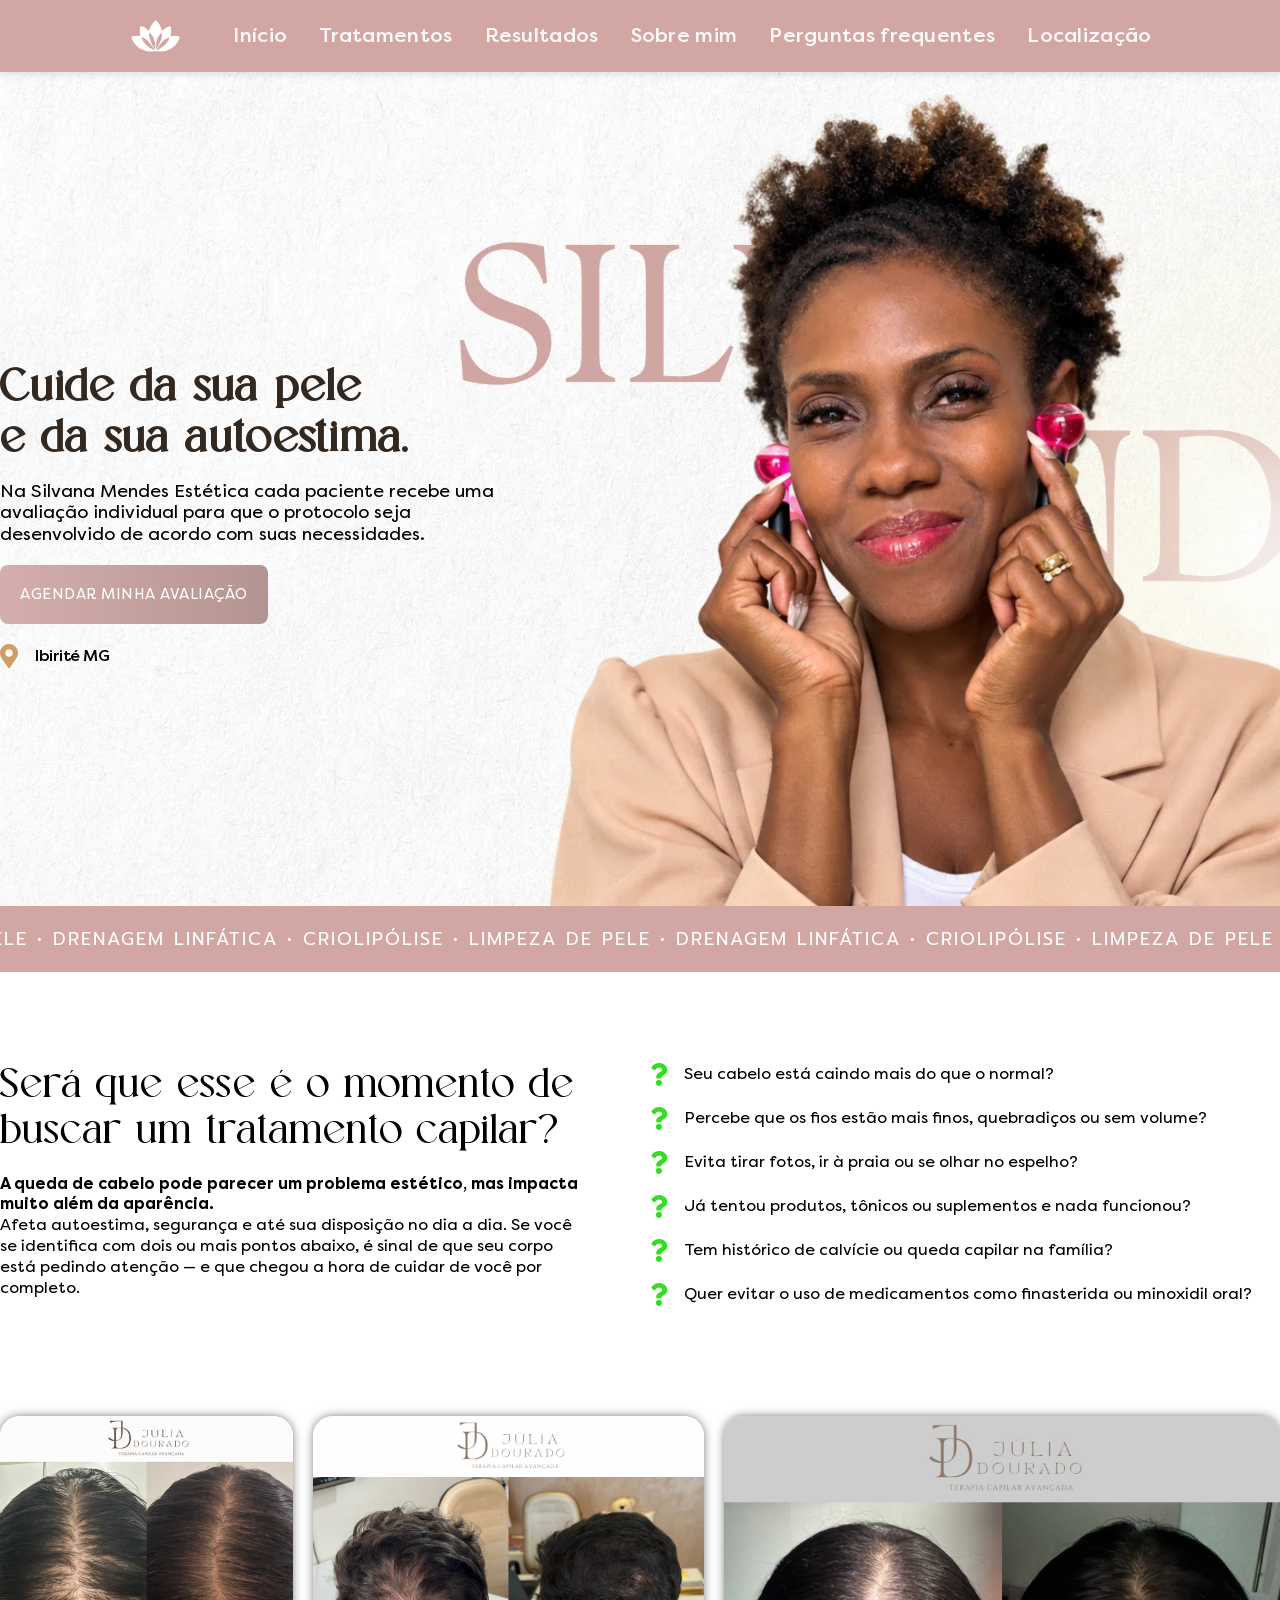
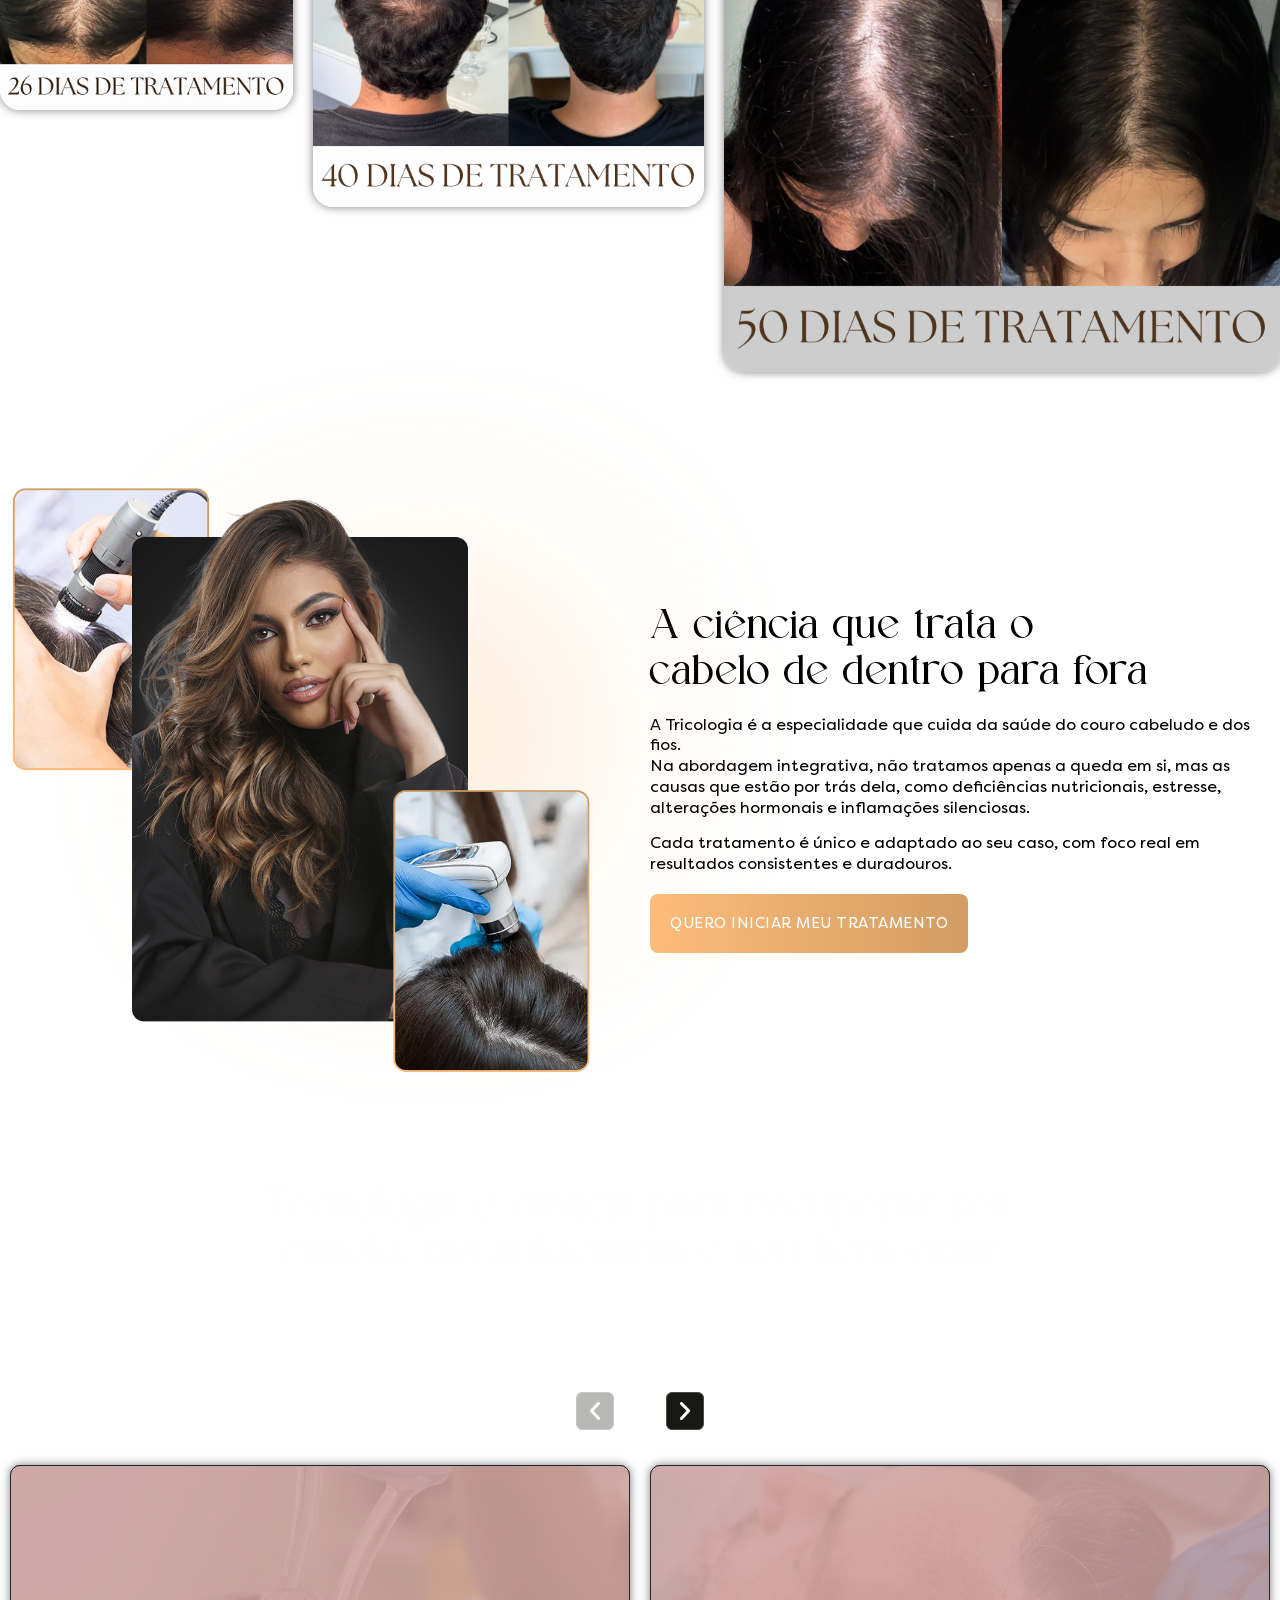
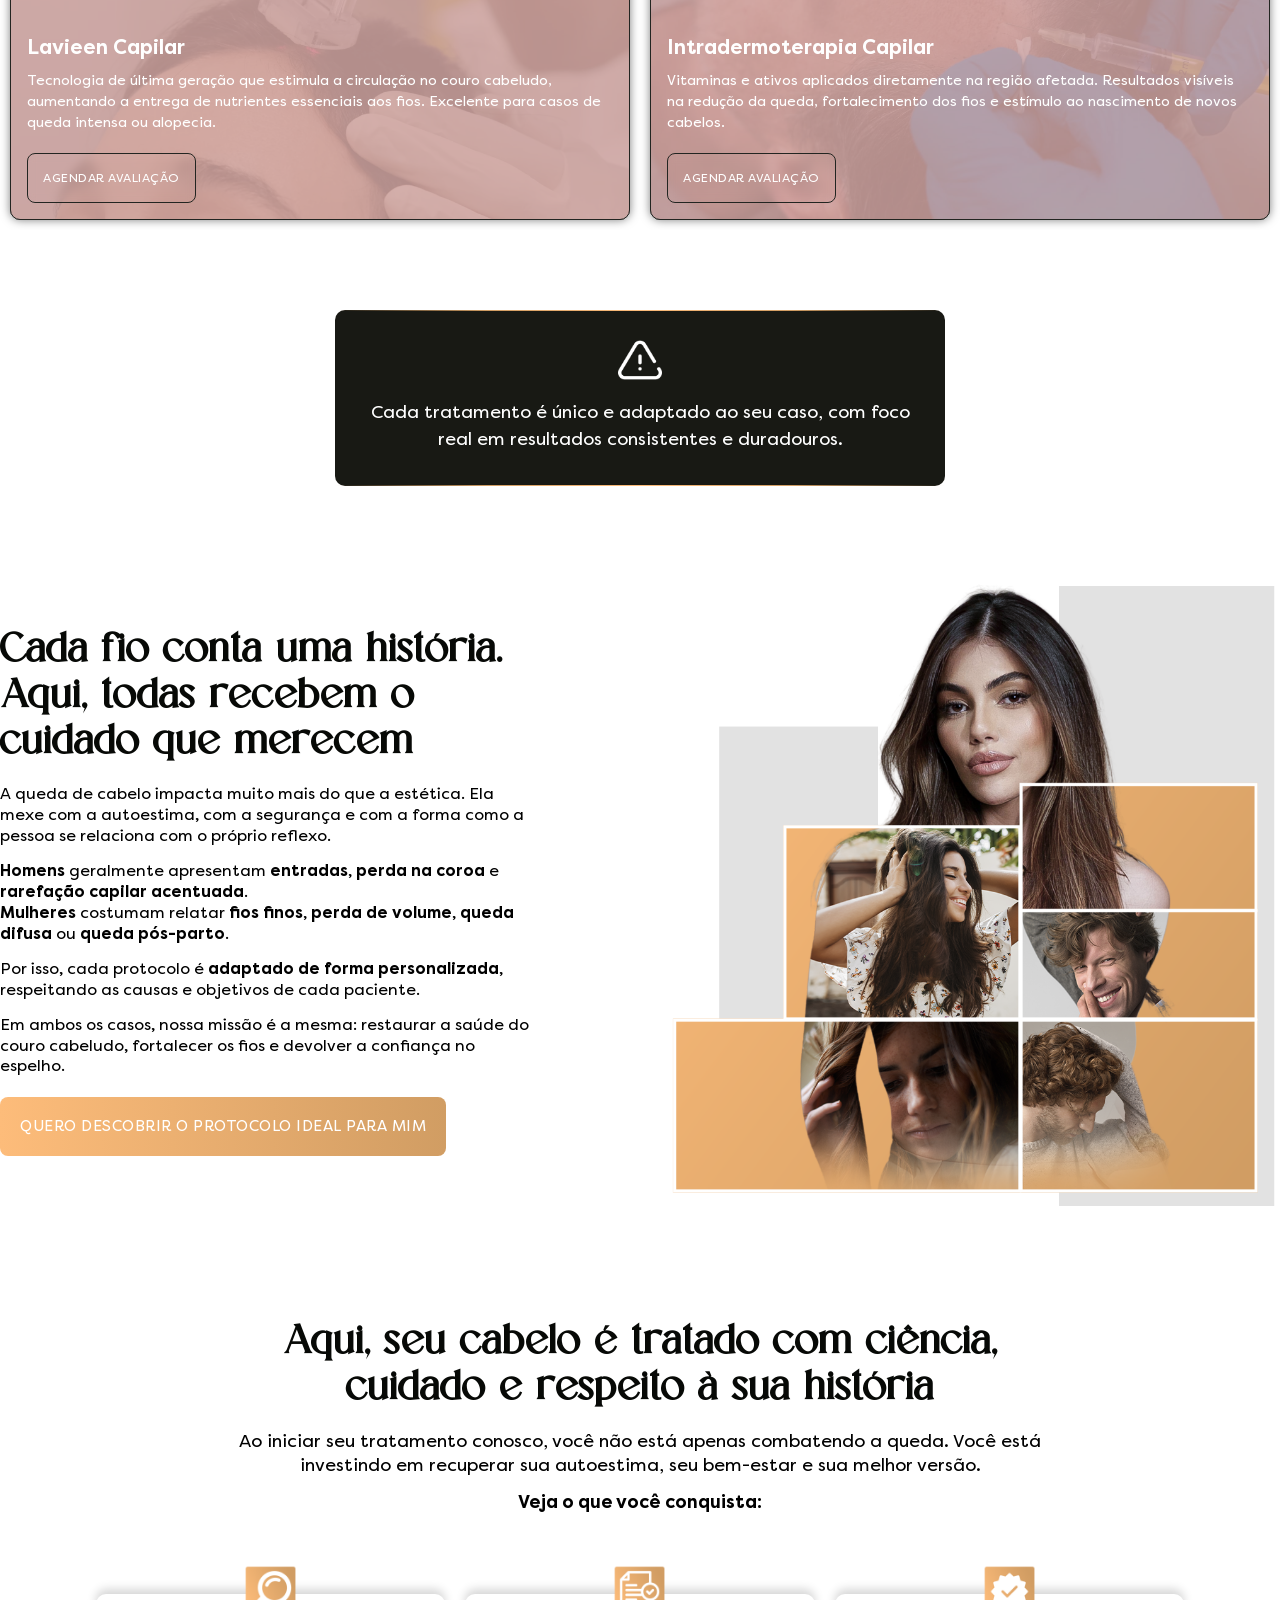
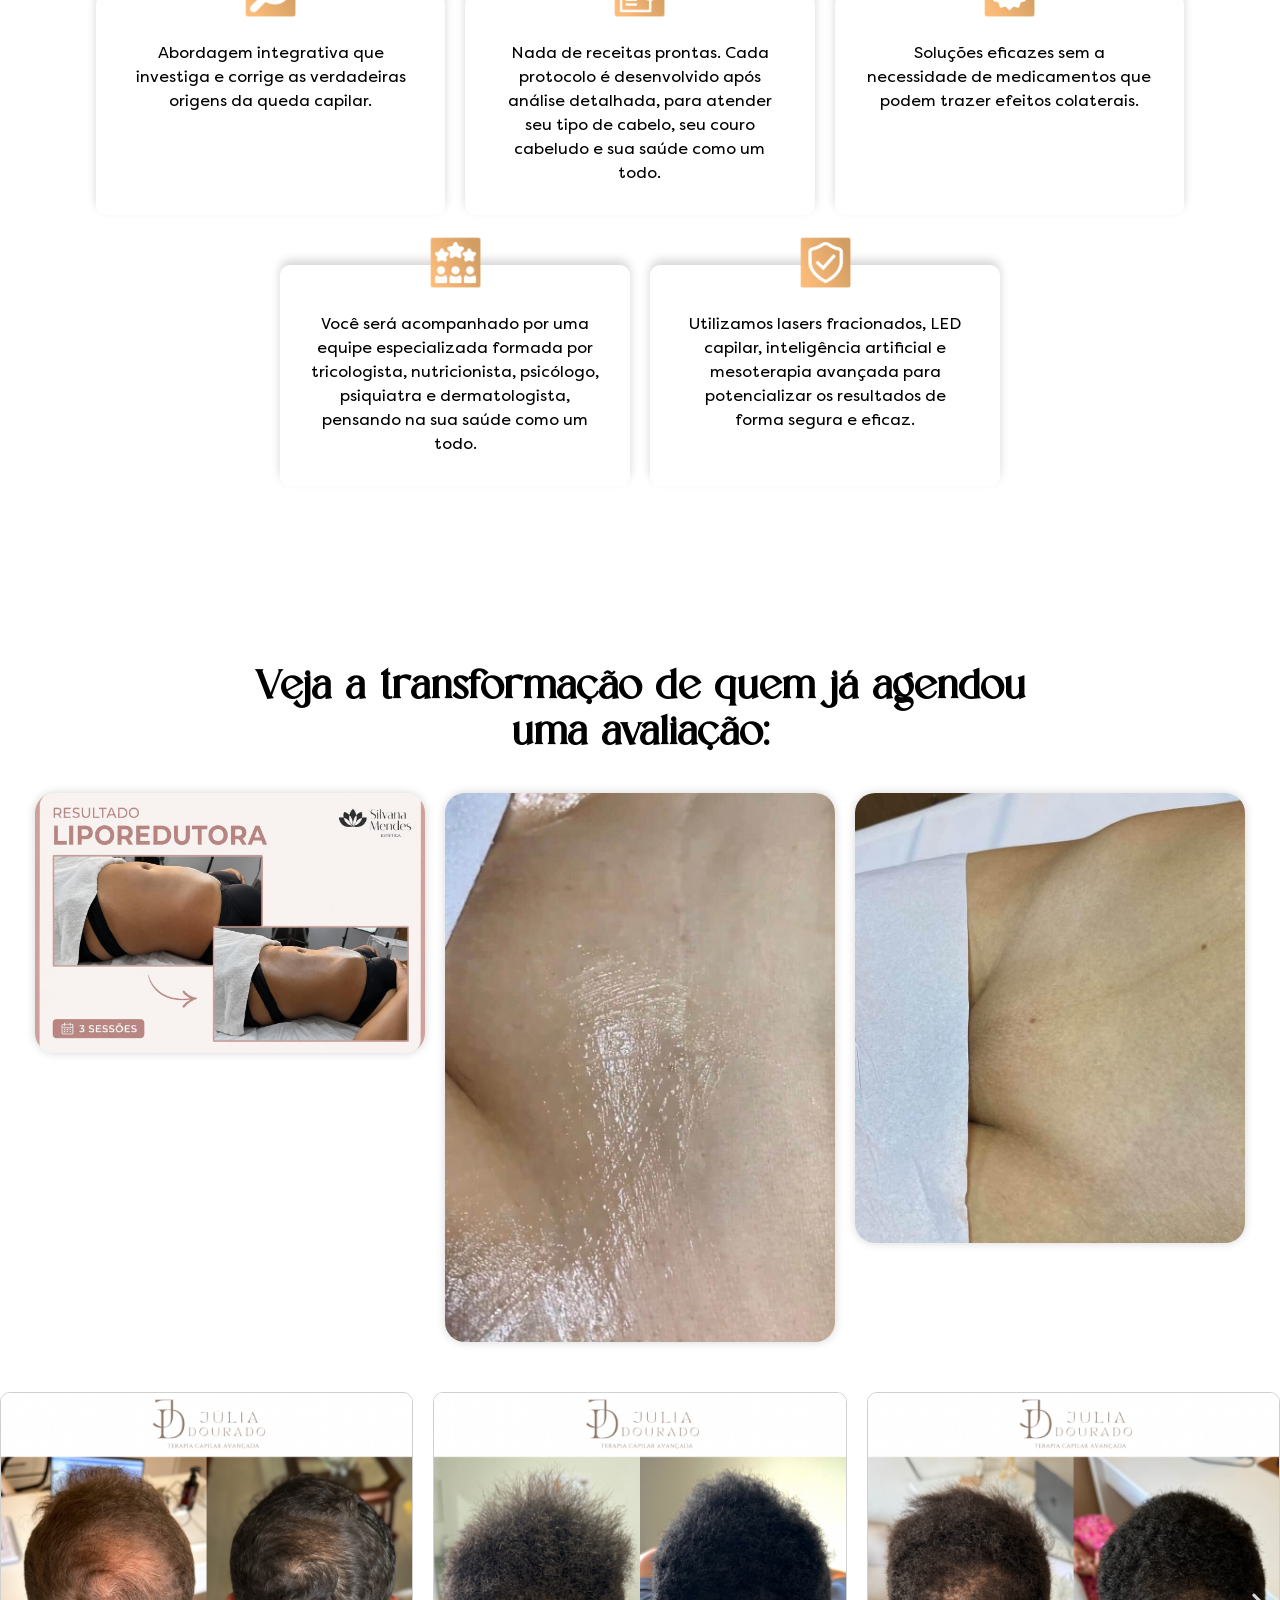
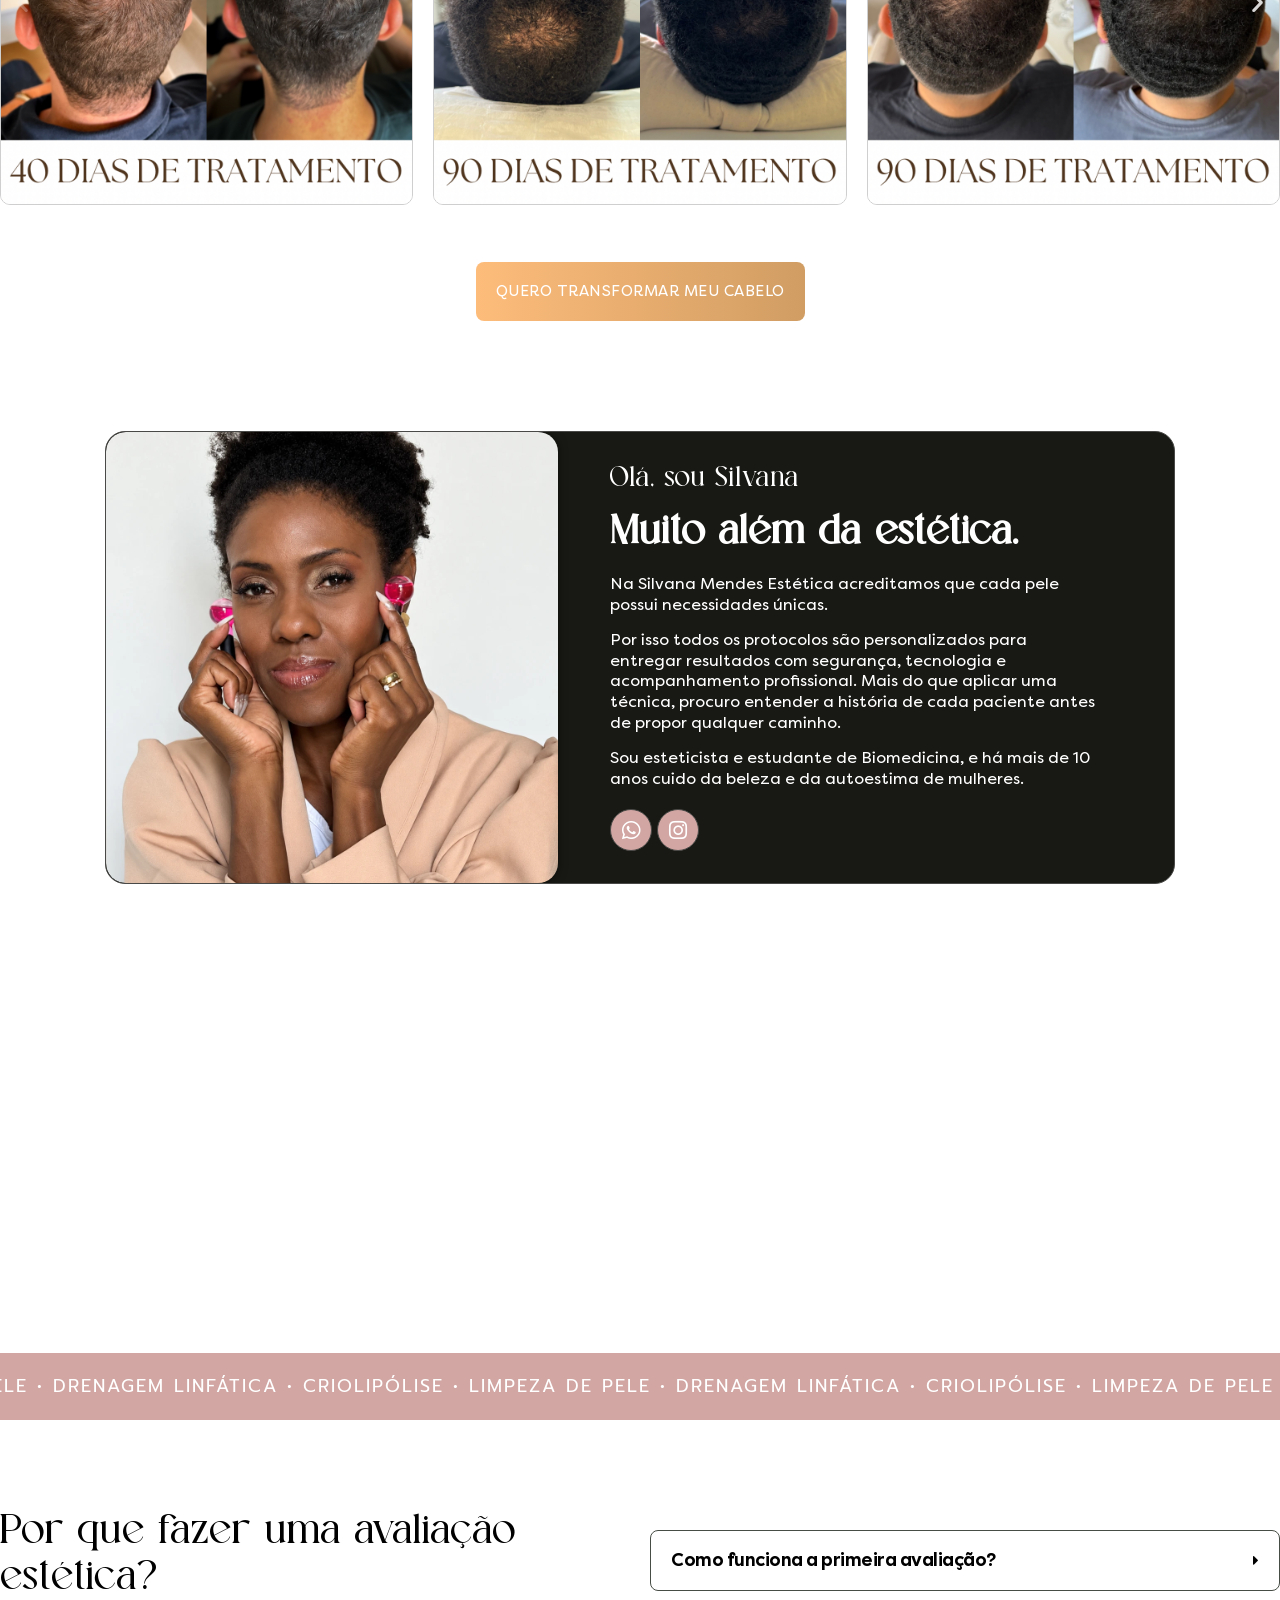
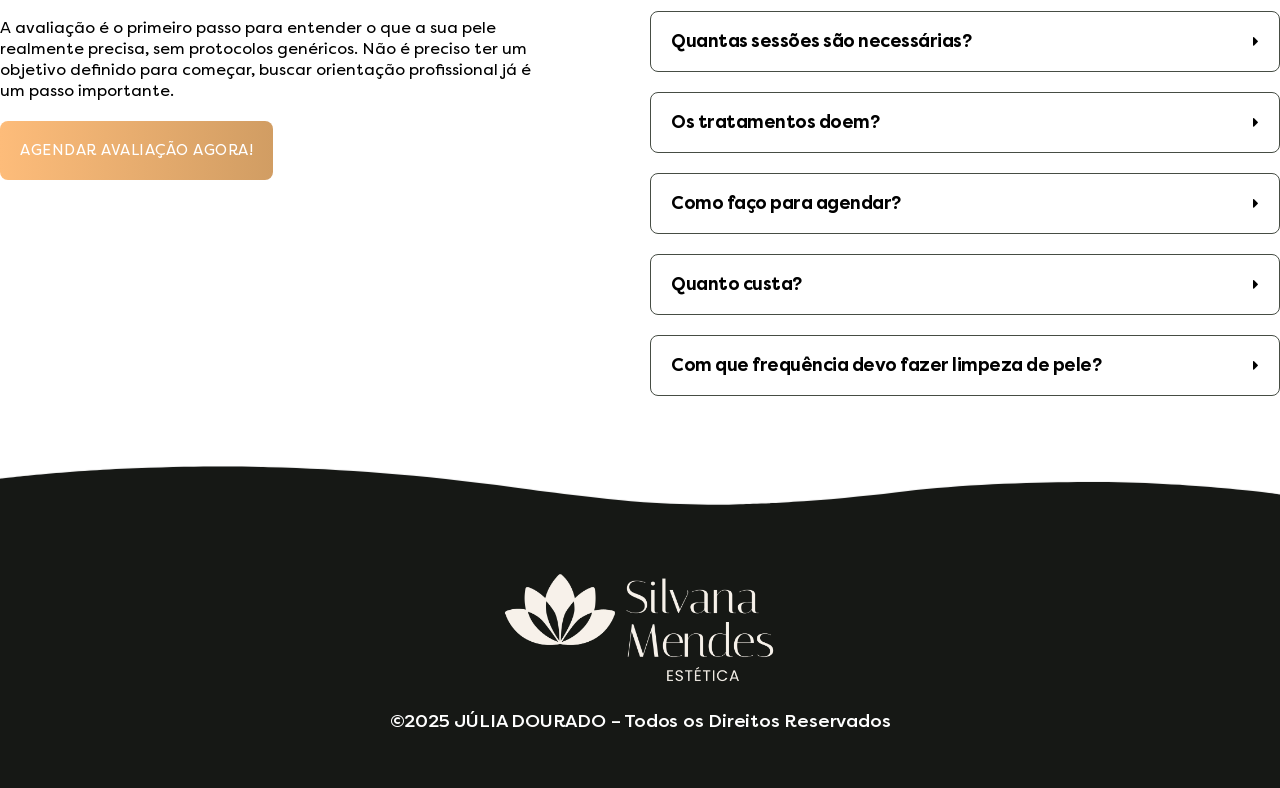
==== index.html @ 932a1178 "Site da Silvana Mendes Estética Co-Authored-By: Claude Sonnet 5 <noreply@anthropic.com>" ====
<!DOCTYPE html>
<html lang="pt-BR"><head><script data-offline-runtime="1">(function(){
var D = {"entries": [{"b": "e30K", "t": "application/json"}, {"b": "[base64]", "t": "application/json"}, {"b": "[base64]", "t": "application/json"}], "keys": {"https://maps.googleapis.com/maps/api/mapsjs/gen_204?csp_test=true": 0, "https://maps.googleapis.com/maps/api/mapsjs/gen_204": 0, "https://www.google.com/maps/vt?pb=!1m4!1m3!1i15!2i12664!3i17751!1m4!1m3!1i15!2i12665!3i17751!1m4!1m3!1i15!2i12666!3i17751!1m4!1m3!1i15!2i12667!3i17751!1m4!1m3!1i15!2i12668!3i17751!1m4!1m3!1i15!2i12669!3i17751!1m4!1m3!1i15!2i12670!3i17751!1m4!1m3!1i15!2i12671!3i17751!1m4!1m3!1i15!2i12664!3i17752!1m4!1m3!1i15!2i12664!3i17753!1m4!1m3!1i15!2i12665!3i17752!1m4!1m3!1i15!2i12665!3i17753!2m3!1e0!2sm!3i795561854!2m3!1e2!2sspotlit!5i1!3m13!2sen-US!3sUS!5e289!12m5!1e68!2m2!1sset!2sRoadmap!4e2!12m3!1e37!2m1!1ssmartmaps!4e3!12m2!5b1!6b1!27m14!299174093m13!14m12!1m8!1m2!1y524171903375406741!2y16477709188062355747!2s%2Fg%2F11f668f0_h!4m2!1x4146302121!2x3886742271!15sgcid%3Abeauty_salon!2b0!6b0!8b0&key=AIzaSyCmL18misQw9KdwqGaw3zHkitj8vG6QF2Y&token=49824": 1, "https://www.google.com/maps/vt": 1, "https://www.google.com/maps/vt?pb=!1m4!1m3!1i15!2i12666!3i17752!1m4!1m3!1i15!2i12666!3i17753!1m4!1m3!1i15!2i12667!3i17752!1m4!1m3!1i15!2i12667!3i17753!1m4!1m3!1i15!2i12668!3i17752!1m4!1m3!1i15!2i12668!3i17753!1m4!1m3!1i15!2i12669!3i17752!1m4!1m3!1i15!2i12669!3i17753!1m4!1m3!1i15!2i12670!3i17752!1m4!1m3!1i15!2i12670!3i17753!1m4!1m3!1i15!2i12671!3i17752!1m4!1m3!1i15!2i12671!3i17753!2m3!1e0!2sm!3i795561854!2m3!1e2!2sspotlit!5i1!3m13!2sen-US!3sUS!5e289!12m5!1e68!2m2!1sset!2sRoadmap!4e2!12m3!1e37!2m1!1ssmartmaps!4e3!12m2!5b1!6b1!27m14!299174093m13!14m12!1m8!1m2!1y524171903375406741!2y16477709188062355747!2s%2Fg%2F11f668f0_h!4m2!1x4146302121!2x3886742271!15sgcid%3Abeauty_salon!2b0!6b0!8b0&key=AIzaSyCmL18misQw9KdwqGaw3zHkitj8vG6QF2Y&token=130248": 2}};
var E = D.entries, K = D.keys;
function entry(u){
  if (!u) return null;
  if (K[u] != null) return E[K[u]];
  try {
    var x = new URL(u, location.href);
    if (K[x.href] != null) return E[K[x.href]];
    var op = x.origin + x.pathname;
    if (K[op] != null) return E[K[op]];
  } catch(e){}
  return null;
}
function bytes(e){
  var s = atob(e.b), a = new Uint8Array(s.length);
  for (var i=0;i<s.length;i++) a[i] = s.charCodeAt(i);
  return a;
}
window.__offlineDataUri = function(u){
  var e = entry(u);
  return e ? ('data:' + e.t + ';base64,' + e.b) : null;
};
var _fetch = window.fetch;
if (_fetch) window.fetch = function(input, init){
  try {
    var u = (typeof input === 'string') ? input : (input && input.url);
    var e = entry(u);
    if (e) return Promise.resolve(new Response(bytes(e),
      { status:200, headers:{'Content-Type': e.t} }));
  } catch(err){}
  return _fetch.apply(this, arguments);
};
var _open = XMLHttpRequest.prototype.open;
XMLHttpRequest.prototype.open = function(m, u){
  try { this.__offUrl = u; } catch(e){}
  return _open.apply(this, arguments);
};
var _send = XMLHttpRequest.prototype.send;
XMLHttpRequest.prototype.send = function(){
  var e = entry(this.__offUrl);
  if (!e) return _send.apply(this, arguments);
  var self = this, txt = atob(e.b);
  setTimeout(function(){
    try {
      Object.defineProperty(self,'readyState',{value:4,configurable:true});
      Object.defineProperty(self,'status',{value:200,configurable:true});
      Object.defineProperty(self,'responseText',{value:txt,configurable:true});
      Object.defineProperty(self,'response',{value:txt,configurable:true});
    } catch(err){}
    if (typeof self.onreadystatechange === 'function') self.onreadystatechange();
    if (typeof self.onload === 'function') self.onload();
  }, 0);
};
})();</script><script data-offline-resolve="1">(function(){
var ASSET_MAP = {"https://juliadouradotricologia.com.br/": "assets/90927c9374242d5a_file.html", "https://juliadouradotricologia.com.br/wp-content/themes/hello-elementor/style.min.css?ver=3.4.3": "assets/0f3d863879ef08a1_style.min.css", "https://juliadouradotricologia.com.br/wp-content/themes/hello-elementor/header-footer.min.css?ver=3.4.3": "assets/6f16b80ea0830614_header-footer.min.css", "https://juliadouradotricologia.com.br/wp-content/themes/hello-elementor/theme.min.css?ver=3.4.3": "assets/3bdfc304e8718b75_theme.min.css", "https://juliadouradotricologia.com.br/wp-content/plugins/elementor/assets/lib/animations/styles/e-animation-shrink.min.css?ver=3.29.2": "assets/20fda6d38f6419cc_e-animation-shrink.min.css", "https://juliadouradotricologia.com.br/wp-content/plugins/elementor/assets/lib/eicons/css/elementor-icons.min.css?ver=5.40.0": "assets/21a164281fdc206a_elementor-icons.min.css", "https://juliadouradotricologia.com.br/wp-content/uploads/elementor/css/post-6.css?ver=1749233601": "assets/76128f80fcbc5852_post-6.css", "https://juliadouradotricologia.com.br/wp-content/plugins/elementor/assets/css/widget-icon-list.min.css?ver=3.29.2": "assets/1abb6e70a58964f8_widget-icon-list.min.css", "https://juliadouradotricologia.com.br/wp-content/plugins/elementor-pro/assets/css/modules/motion-fx.min.css?ver=3.29.2": "assets/f16c3ea44afc678d_motion-fx.min.css", "https://juliadouradotricologia.com.br/wp-content/plugins/elementor/assets/css/frontend.min.css?ver=3.29.2": "assets/5271312dc4effacd_frontend.min.css", "https://juliadouradotricologia.com.br/wp-content/plugins/elementor/assets/css/widget-image.min.css?ver=3.29.2": "assets/704815e96e1b8e84_widget-image.min.css", "https://juliadouradotricologia.com.br/wp-content/plugins/elementor/assets/css/widget-image-box.min.css?ver=3.29.2": "assets/c2496c24a694479a_widget-image-box.min.css", "https://juliadouradotricologia.com.br/wp-content/plugins/elementor/assets/css/widget-google_maps.min.css?ver=3.29.2": "assets/501ba053d60def6c_widget-google_maps.min.css", "https://juliadouradotricologia.com.br/wp-content/plugins/elementor/assets/css/conditionals/shapes.min.css?ver=3.29.2": "assets/c5feb6bfb7973d12_shapes.min.css", "https://juliadouradotricologia.com.br/wp-content/plugins/elementor-pro/assets/css/widget-nested-carousel.min.css?ver=3.29.2": "assets/a1dd2607ae65015b_widget-nested-carousel.min.css", "https://juliadouradotricologia.com.br/wp-content/plugins/elementor/assets/css/widget-image-carousel.min.css?ver=3.29.2": "assets/9b4a791241500c34_widget-image-carousel.min.css", "https://juliadouradotricologia.com.br/wp-content/plugins/elementor/assets/css/widget-nested-accordion.min.css?ver=3.29.2": "assets/b502831dd31febe8_widget-nested-accordion.min.css", "https://juliadouradotricologia.com.br/wp-content/plugins/elementor/assets/css/conditionals/e-swiper.min.css?ver=3.29.2": "assets/196f351ce1a78030_e-swiper.min.css", "https://juliadouradotricologia.com.br/wp-content/plugins/elementor/assets/css/conditionals/apple-webkit.min.css?ver=3.29.2": "assets/02c3b1394964fd71_apple-webkit.min.css", "https://juliadouradotricologia.com.br/wp-content/plugins/elementor/assets/css/widget-social-icons.min.css?ver=3.29.2": "assets/18d9afe207cd0e67_widget-social-icons.min.css", "https://juliadouradotricologia.com.br/wp-content/plugins/elementor/assets/lib/font-awesome/css/solid.min.css?ver=5.15.3": "assets/37bab6cd583982e8_solid.min.css", "https://juliadouradotricologia.com.br/wp-content/uploads/elementor/google-fonts/css/prompt.css?ver=1749231965": "assets/da69b1d6906b1446_prompt.css", "https://juliadouradotricologia.com.br/wp-content/uploads/elementor/google-fonts/css/robotoslab.css?ver=1749231668": "assets/fb5093d209d60b61_robotoslab.css", "https://juliadouradotricologia.com.br/wp-content/uploads/elementor/google-fonts/css/roboto.css?ver=1749231663": "assets/1fe79855dc366e59_roboto.css", "https://juliadouradotricologia.com.br/wp-content/plugins/elementor/assets/lib/font-awesome/css/brands.min.css?ver=5.15.3": "assets/9cd63b8cea25045c_brands.min.css", "https://juliadouradotricologia.com.br/wp-includes/js/jquery/jquery-migrate.min.js?ver=3.4.1": "assets/5274f11e6fb32ae0_jquery-migrate.min.js", "https://juliadouradotricologia.com.br/wp-content/plugins/elementor/assets/lib/font-awesome/css/fontawesome.min.css?ver=5.15.3": "assets/fafc4160788beca6_fontawesome.min.css", "https://juliadouradotricologia.com.br/wp-content/plugins/elementor/assets/lib/swiper/v8/css/swiper.min.css?ver=8.4.5": "assets/c57e64fcb72bddaf_swiper.min.css", "https://juliadouradotricologia.com.br/wp-content/uploads/elementor/css/post-10.css?ver=1754321248": "assets/60623323dbc7e124_post-10.css", "https://juliadouradotricologia.com.br/wp-includes/js/jquery/jquery.min.js?ver=3.7.1": "assets/cb6f2d32c49d1c2b_jquery.min.js", "https://juliadouradotricologia.com.br/wp-content/uploads/2025/06/Beige-Minimalist-Skincare-Before-and-After-Instagram-Post1.jpg": "assets/61907c341b8b200d_Beige-Minimalist-Skincare-Befo.jpg", "https://juliadouradotricologia.com.br/wp-content/uploads/2025/06/Beige-Minimalist-Skincare-Before-and-After-Instagram-Post-scaled-1-1536x1536.jpg": "assets/a0ddb0f05f61ffb8_Beige-Minimalist-Skincare-Befo.jpg", "https://juliadouradotricologia.com.br/wp-content/uploads/2025/06/Althy-1.ttf": "assets/a2dc9f7abb36eef6_Althy-1.ttf", "https://juliadouradotricologia.com.br/wp-content/uploads/2025/06/FilsonProRegular-1.ttf": "assets/3b74eed0a9d1cdc2_FilsonProRegular-1.ttf", "https://juliadouradotricologia.com.br/wp-content/uploads/2025/06/Beige-Minimalist-Skincare-Before-and-After-Instagram-Post.png": "assets/c0cfcb8d67359f31_Beige-Minimalist-Skincare-Befo.png", "https://juliadouradotricologia.com.br/wp-content/plugins/elementor/assets/lib/font-awesome/webfonts/fa-solid-900.woff2": "assets/d0b4256abed72481_fa-solid-900.woff2", "https://juliadouradotricologia.com.br/wp-content/uploads/2025/06/FilsonProMedium-1.ttf": "assets/6728e301f51356d1_FilsonProMedium-1.ttf", "https://juliadouradotricologia.com.br/wp-content/uploads/elementor/google-fonts/fonts/prompt-w__xjnvud7dzb2kynod.woff2": "assets/76f4b0e556e9bdcd_prompt-w__xjnvud7dzb2kynod.woff2", "https://juliadouradotricologia.com.br/wp-content/uploads/2025/06/FilsonProBold-1.ttf": "assets/e1dc44a55d3a853d_FilsonProBold-1.ttf", "https://juliadouradotricologia.com.br/wp-content/plugins/elementor/assets/lib/eicons/fonts/eicons.woff2?5.41.0": "assets/fbbab24d024e1120_eicons.woff2", "https://juliadouradotricologia.com.br/wp-content/plugins/elementor/assets/lib/font-awesome/webfonts/fa-brands-400.woff2": "assets/6b2680fab784d245_fa-brands-400.woff2", "https://juliadouradotricologia.com.br/wp-content/uploads/elementor/google-fonts/fonts/roboto-kfo7cnqeu92fr1me7ksn66agldtyluama3yuba.woff2": "assets/20b535fa80c8189e_roboto-kfo7cnqeu92fr1me7ksn66a.woff2", "https://juliadouradotricologia.com.br/wp-content/themes/hello-elementor/assets/js/hello-frontend.min.js?ver=3.4.3": "assets/a0abc8cf4dc9737b_hello-frontend.min.js", "https://juliadouradotricologia.com.br/wp-content/plugins/elementor/assets/js/webpack.runtime.min.js?ver=3.29.2": "assets/fdbac8131b3ff1d5_webpack.runtime.min.js", "https://juliadouradotricologia.com.br/wp-content/plugins/elementor/assets/js/frontend-modules.min.js?ver=3.29.2": "assets/454e41f5c4f3b318_frontend-modules.min.js", "https://juliadouradotricologia.com.br/wp-includes/js/jquery/ui/core.min.js?ver=1.14.2": "assets/b7a27a4b4abfc300_core.min.js", "https://juliadouradotricologia.com.br/wp-content/uploads/2025/06/bg-desk-3.png": "assets/59efb2078a5c0c28_bg-desk-3.png", "https://juliadouradotricologia.com.br/wp-content/plugins/elementor/assets/js/frontend.min.js?ver=3.29.2": "assets/ca1f7ccb6ebf20e7_frontend.min.js", "https://juliadouradotricologia.com.br/wp-content/plugins/elementor-pro/assets/js/webpack-pro.runtime.min.js?ver=3.29.2": "assets/363b3f80c0e675df_webpack-pro.runtime.min.js", "https://juliadouradotricologia.com.br/wp-content/plugins/elementor/assets/lib/swiper/v8/swiper.min.js?ver=8.4.5": "assets/2ac3af00c283c0b2_swiper.min.js", "https://juliadouradotricologia.com.br/wp-content/uploads/2025/06/Beige-Minimalist-Skincare-Before-and-After-Instagram-Post-1-1024x1024.png": "assets/a2e362022c7ba3b7_Beige-Minimalist-Skincare-Befo.png", "https://juliadouradotricologia.com.br/wp-content/uploads/2025/06/Beige-Minimalist-Skincare-Before-and-After-Instagram-Post-12-1024x1024.png": "assets/d507643f5310fc54_Beige-Minimalist-Skincare-Befo.png", "https://juliadouradotricologia.com.br/wp-includes/js/dist/hooks.min.js?ver=f0f188028580e8dc1255": "assets/fc774906082b59de_hooks.min.js", "https://juliadouradotricologia.com.br/wp-content/plugins/elementor-pro/assets/js/frontend.min.js?ver=3.29.2": "assets/c978cac5861d8d22_frontend.min.js", "https://juliadouradotricologia.com.br/wp-includes/js/dist/i18n.min.js?ver=1dfe7db3940c23ea9216": "assets/5083905862c2b7aa_i18n.min.js", "https://juliadouradotricologia.com.br/wp-content/plugins/elementor-pro/assets/js/elements-handlers.min.js?ver=3.29.2": "assets/27b0be31f4d7f552_elements-handlers.min.js", "https://juliadouradotricologia.com.br/wp-content/uploads/2025/06/Beige-Minimalist-Skincare-Before-and-After-Instagram-Post1-1024x1024.png": "assets/2dcb77b6ac4d368e_Beige-Minimalist-Skincare-Befo.png", "https://juliadouradotricologia.com.br/wp-content/uploads/2025/06/Beige-Minimalist-Skincare-Before-and-After-Instagram-Post-2-1024x1024.png": "assets/384759217c1dd1e7_Beige-Minimalist-Skincare-Befo.png", "https://juliadouradotricologia.com.br/wp-content/uploads/2025/06/Beige-Minimalist-Skincare-Before-and-After-Instagram-Post2-1024x861.jpg": "assets/59dea459396024f6_Beige-Minimalist-Skincare-Befo.jpg", "https://juliadouradotricologia.com.br/wp-content/uploads/2025/06/Beige-Minimalist-Skincare-Before-and-After-Instagram-Post-scaled-1-1024x1024.jpg": "assets/b1e1f818b5fde4e3_Beige-Minimalist-Skincare-Befo.jpg", "https://juliadouradotricologia.com.br/wp-content/uploads/2025/06/2A1FCA1A-65E8-4C17-A95B-0761EE85514E-1024x1024.jpg": "assets/e4470bda6d11a1bc_2A1FCA1A-65E8-4C17-A95B-0761EE.jpg", "https://juliadouradotricologia.com.br/wp-content/uploads/2025/06/1209A44E-CF54-4258-931F-2E12AAE0D6E1-1024x1024.jpg": "assets/1dc8da8cd6831bb1_1209A44E-CF54-4258-931F-2E12AA.jpg", "https://juliadouradotricologia.com.br/wp-content/uploads/2025/06/F68DD18C-3F07-4E3F-9285-80D96B405501-1024x1024.png": "assets/b5fd97ca70e84047_F68DD18C-3F07-4E3F-9285-80D96B.png", "https://juliadouradotricologia.com.br/wp-content/uploads/2025/06/Beige-Minimalist-Skincare-Before-and-After-Instagram-Post3-1024x1024.png": "assets/83b4f20c882fe36f_Beige-Minimalist-Skincare-Befo.png", "https://juliadouradotricologia.com.br/wp-content/uploads/2025/06/Beige-Minimalist-Skincare-Before-and-After-Instagram-Post-1024x1024.png": "assets/2924fa87e1a21d2b_Beige-Minimalist-Skincare-Befo.png", "https://juliadouradotricologia.com.br/wp-content/uploads/2025/06/21B42978-6857-4D43-9B32-6E38A7110ECB-1024x1024.png": "assets/c57f6dcd20ce708f_21B42978-6857-4D43-9B32-6E38A7.png", "https://juliadouradotricologia.com.br/wp-content/uploads/2025/06/413B60B5-9AE0-4CB1-A079-E1BD265E6FE8-1024x1024.png": "assets/e9182e2528108139_413B60B5-9AE0-4CB1-A079-E1BD26.png", "https://juliadouradotricologia.com.br/wp-content/uploads/2025/06/1309BE84-D4B0-4561-9384-F73C5E3E192B-1024x1024.png": "assets/65dc0afc29910a75_1309BE84-D4B0-4561-9384-F73C5E.png", "https://juliadouradotricologia.com.br/wp-content/uploads/2025/06/Beige-Minimalist-Skincare-Before-and-After-Instagram-Post-11-1024x1024.png": "assets/b6be2e462ffa770f_Beige-Minimalist-Skincare-Befo.png", "https://juliadouradotricologia.com.br/wp-content/uploads/2025/06/Lavien-c.webp": "assets/1fe19ff7edd500af_Lavien-c.webp", "https://juliadouradotricologia.com.br/wp-content/uploads/2025/06/TRATAMENTO-CAPILAR-CONHECA-A-INTRADERMOTERAPIA.jpg": "assets/c689db386666f58d_TRATAMENTO-CAPILAR-CONHECA-A-I.jpg", "https://juliadouradotricologia.com.br/wp-content/uploads/2025/06/JC-Pereira-Microagulhamento-capilar-antes-e-depois-profissional-equipamento-couro-cabeludo-Autores-GS2-Marketing-Freepik.jpg": "assets/565aa7f7f5dd11bb_JC-Pereira-Microagulhamento-ca.jpg", "https://juliadouradotricologia.com.br/wp-content/uploads/2025/06/perigo-1.png": "assets/0ab1567b82e602a8_perigo-1.png", "https://juliadouradotricologia.com.br/wp-content/uploads/2025/06/Led-Capilar.webp": "assets/d304ef59c6f7b8b7_Led-Capilar.webp", "https://juliadouradotricologia.com.br/wp-content/uploads/2025/06/ASCE-Plus-HRLV-1.webp": "assets/5cb3f700528485b4_ASCE-Plus-HRLV-1.webp", "https://juliadouradotricologia.com.br/wp-content/uploads/2025/06/2024-08-021722598205_43a2d6ba12fea15dd683.png.webp": "assets/55975db4f16fab54_2024-08-021722598205_43a2d6ba1.webp", "https://juliadouradotricologia.com.br/wp-content/plugins/elementor/assets/js/shared-frontend-handlers.30dc2f9c080845a413a6.bundle.min.js": "assets/80d7a771015e345a_shared-frontend-handlers.30dc2.js", "https://juliadouradotricologia.com.br/wp-content/plugins/elementor-pro/assets/js/nested-carousel.776ab95ca4daa003622e.bundle.min.js": "assets/a7c7ec6c6098e926_nested-carousel.776ab95ca4daa0.js", "https://juliadouradotricologia.com.br/wp-content/plugins/elementor/assets/js/text-editor.c084ef86600b6f11690d.bundle.min.js": "assets/c718bde467153b35_text-editor.c084ef86600b6f1169.js", "https://juliadouradotricologia.com.br/wp-content/plugins/elementor/assets/js/nested-accordion.c546968f7aebebc356f2.bundle.min.js": "assets/9c0a845b6485acc0_nested-accordion.c546968f7aebe.js", "https://juliadouradotricologia.com.br/wp-content/plugins/elementor/assets/js/image-carousel.6167d20b95b33386757b.bundle.min.js": "assets/a6ca61913193c011_image-carousel.6167d20b95b3338.js", "https://juliadouradotricologia.com.br/wp-content/uploads/2025/06/foto-fiversa-1.png": "assets/385cb5fdc79a85d1_foto-fiversa-1.png", "https://juliadouradotricologia.com.br/wp-content/uploads/2025/06/young-woman-looking-her-hair-with-magnifying-glass-scaled-1.jpg": "assets/f868fc186099495c_young-woman-looking-her-hair-w.jpg", "https://s.tintim.app/static/core/tintim-1.0.js": "assets/b97d4c55f47e1b82_tintim-1.0.js", "https://juliadouradotricologia.com.br/wp-content/uploads/2025/06/foto-2a-secao-1.png": "assets/a9c86869f0aae4a3_foto-2a-secao-1.png", "https://www.google.com/pagead/1p-user-list/17199669938/?random=1789945465075&cv=11&fst=1789945200000&bg=ffffff&guid=ON&async=1&en=gtag.config&gtm=45be69g1v9222571776z89222571591za20gzb9222571591zd9222571591xecxf1&gcd=13l3l3l3l1l1&dma=0&tag_exp=115938465~115938468~118897920~118897930~120213116~120385423~120469145~120469153~120847435&u_w=1920&u_h=1080&url=https%3A%2F%2Fjuliadouradotricologia.com.br%2F&rcb=10&frm=0&tiba=J%C3%BAlia%20Dourado%20%E2%80%93%20Tricologia%20%E2%80%93%20Voc%C3%AA%20sente%20seu%20cabelo%20mais%20ralo%2C%20fraco%20e%20caindo%20sem%20parar%3F%20Aqui%2C%20voc%C3%AA%20encontra%20protocolos%20personalizados%20para%20restaurar%20a%20sa%C3%BAde%20do%20se&hn=www.googleadservices.com&npa=0&pscdl=noapi&auid=346310875.1789945465&uaa=x86&uab=64&uafvl=Chromium%3B148.0.7778.96%7CHeadlessChrome%3B148.0.7778.96%7CNot%252FA)Brand%3B99.0.0.0&uamb=0&uam=&uap=macOS&uapv=10_15_7&uaw=0&data=event%3Dgtag.config&ept=9&rfmt=3&fmt=3&is_vtc=1&cid=[base64]&random=985690290&rmt_tld=0&ipr=y": "assets/ef1955ae757c8b96_file.gif", "https://www.google.com/pagead/1p-user-list/17199669938/?random=1789945465095&cv=11&fst=1789945200000&bg=ffffff&guid=ON&async=1&gtm=45be69g1v9222571776z89222571591za20gzb9222571591zd9222571591xeaxf1&gcd=13l3l3l3l1l1&dma=0&tag_exp=115938465~115938468~118897920~118897930~120213116~120385423~120469145~120469153~120847435&u_w=1920&u_h=1080&url=https%3A%2F%2Fjuliadouradotricologia.com.br%2F&rcb=10&frm=0&tiba=J%C3%BAlia%20Dourado%20%E2%80%93%20Tricologia%20%E2%80%93%20Voc%C3%AA%20sente%20seu%20cabelo%20mais%20ralo%2C%20fraco%20e%20caindo%20sem%20parar%3F%20Aqui%2C%20voc%C3%AA%20encontra%20protocolos%20personalizados%20para%20restaurar%20a%20sa%C3%BAde%20do%20se&hn=www.googleadservices.com&npa=0&pscdl=noapi&auid=346310875.1789945465&uaa=x86&uab=64&uafvl=Chromium%3B148.0.7778.96%7CHeadlessChrome%3B148.0.7778.96%7CNot%252FA)Brand%3B99.0.0.0&uamb=0&uam=&uap=macOS&uapv=10_15_7&uaw=0&_tu=CA&ept=9&rfmt=3&fmt=3&is_vtc=1&cid=[base64]&random=1305305636&rmt_tld=0&ipr=y": "assets/ef1955ae757c8b96_file.gif", "https://juliadouradotricologia.com.br/wp-content/uploads/2025/06/icone1-1.png": "assets/4ce19b9a3454a588_icone1-1.png", "https://juliadouradotricologia.com.br/wp-content/uploads/2025/06/icone2-1.png": "assets/5111548aea5fddf6_icone2-1.png", "https://juliadouradotricologia.com.br/wp-content/uploads/2025/06/icone3-1.png": "assets/9bea7e648f8dfa00_icone3-1.png", "https://juliadouradotricologia.com.br/wp-content/uploads/2025/06/icone5.png": "assets/2335dcbbccd49e4a_icone5.png", "https://juliadouradotricologia.com.br/wp-content/uploads/2025/06/icone4-1.png": "assets/62e47050f125b947_icone4-1.png", "https://juliadouradotricologia.com.br/wp-content/uploads/2025/06/IMG_2752.jpg": "assets/9c1be4bf8f015a56_IMG_2752.jpg", "https://juliadouradotricologia.com.br/wp-content/uploads/2025/06/IMG_1185-1-1024x381.png": "assets/49d1b179de082ba7_IMG_1185-1-1024x381.png", "https://juliadouradotricologia.com.br/wp-content/uploads/2025/06/IMG_1187.jpg": "assets/c7a5b5e52b5e5aae_IMG_1187.jpg", "https://www.google.com/maps/embed?origin=mfe&pb=!1m4!2m1!1sInstituto+Maria+Valentina,+Av.+Lu%C3%ADs+Eduardo+Magalh%C3%A3es,+2700+-+Candeias,+Vit%C3%B3ria+da+Conquista+-+BA,+45028-440!5e0!6i15": "assets/dab683936ee50d85_embed.html", "https://maps.gstatic.com/maps-api-v3/embed/js/66/4d/init_embed.js": "assets/1cab6d099912c093_init_embed.js", "https://maps.googleapis.com/maps/api/js?key=AIzaSyCmL18misQw9KdwqGaw3zHkitj8vG6QF2Y&paint_origin=&libraries=geometry,search&v=weekly&loading=async&language=en_US&experimentation=allowed&callback=onApiLoad": "assets/2ba40980a77426c1_js.js", "https://maps.googleapis.com/maps-api-v3/api/js/66/4d/geometry.js": "assets/39f790ebd41ecd8a_geometry.js", "https://maps.googleapis.com/maps-api-v3/api/js/66/4d/search.js": "assets/62f2a710f998d0da_search.js", "https://maps.googleapis.com/maps-api-v3/api/js/66/4d/main.js": "assets/f5e18e5b60ae8dd6_main.js", "https://maps.googleapis.com/maps/api/mapsjs/gen_204?csp_test=true": "assets/ca3d163bab055381_gen_204.json", "https://maps.googleapis.com/maps-api-v3/api/js/66/4d/common.js": "assets/e6950fe4cd4d52a1_common.js", "https://maps.googleapis.com/maps-api-v3/api/js/66/4d/util.js": "assets/0d76ce1e9af8f341_util.js", "https://maps.googleapis.com/maps-api-v3/api/js/66/4d/map.js": "assets/e6d42daa502494d2_map.js", "https://maps.googleapis.com/maps-api-v3/api/js/66/4d/places_impl.js": "assets/44a3f539e40484cb_places_impl.js", "https://maps.googleapis.com/maps-api-v3/api/js/66/4d/controls.js": "assets/51d6e0d27cc4ebd6_controls.js", "https://maps.googleapis.com/maps-api-v3/api/js/66/4d/onion.js": "assets/3eb7cba7569da537_onion.js", "https://maps.googleapis.com/maps-api-v3/api/js/66/4d/search_impl.js": "assets/1850d28a80f2b753_search_impl.js", "https://maps.googleapis.com/maps-api-v3/api/js/66/4d/places.js": "assets/c6248b03c0e027c7_places.js", "https://fonts.googleapis.com/css?family=Roboto:300,400,500,700|Google+Sans:400,500,700|Google+Sans+Text:400,500,700&lang=en": "assets/42e87f55574a40fb_css.css", "https://fonts.googleapis.com/css?family=Google+Sans+Text:400&text=%E2%86%90%E2%86%92%E2%86%91%E2%86%93&lang=en": "assets/6bca246fa77b5486_css.css", "https://juliadouradotricologia.com.br/wp-content/uploads/2025/06/Julia-branco.png": "assets/f916b250fae496d0_Julia-branco.png", "https://juliadouradotricologia.com.br/wp-content/uploads/2025/06/Facetune_21-08-2023-12-43-39-1.jpg": "assets/700e422358cfa306_Facetune_21-08-2023-12-43-39-1.jpg", "https://maps.gstatic.com/mapfiles/openhand_8_8.cur": "assets/7342f390b12f636d_openhand_8_8.cur", "https://maps.googleapis.com/maps-api-v3/api/js/66/4d/log.js": "assets/dc619838007db97c_log.js", "https://fonts.gstatic.com/s/roboto/v51/KFO7CnqEu92Fr1ME7kSn66aGLdTylUAMa3yUBHMdazQ.woff2": "assets/0a44e0bb6ba5c853_KFO7CnqEu92Fr1ME7kSn66aGLdTylU.woff2", "https://maps.googleapis.com/$rpc/google.internal.maps.mapsjs.v1.MapsJsInternalService/InitMapsJwt": "assets/8ca4dd911c7a0e3d_InitMapsJwt", "https://maps.googleapis.com/$rpc/google.internal.maps.mapsjs.v1.MapsJsInternalService/GetViewportInfo": "assets/0df5842352afed0a_GetViewportInfo", "https://maps.googleapis.com/$rpc/google.internal.maps.mapsjs.v1.MapsJsInternalService/GetPlaceWidgetMetadata": "assets/8cc2aabebe73d262_GetPlaceWidgetMetadata", "https://www.google.com/maps/vt?pb=!1m5!1m4!1i15!2i12670!3i17752!4i256!2m3!1e0!2sm!3i795561710!2m3!1e2!2sspotlit!5i1!3m13!2sen-US!3sUS!5e289!12m5!1e68!2m2!1sset!2sRoadmap!4e2!12m3!1e37!2m1!1ssmartmaps!4e0!5m1!1e3!23i47083502!27m14!299174093m13!14m12!1m8!1m2!1y524171903375406741!2y16477709188062355747!2s%2Fg%2F11f668f0_h!4m2!1x4146302121!2x3886742271!15sgcid%3Abeauty_salon!2b0!6b0!8b0&key=AIzaSyCmL18misQw9KdwqGaw3zHkitj8vG6QF2Y&token=29052": "assets/114ec53470519048_vt.webp", "https://www.google.com/maps/vt?pb=!1m5!1m4!1i15!2i12671!3i17751!4i256!2m3!1e0!2sm!3i795561710!2m3!1e2!2sspotlit!5i1!3m13!2sen-US!3sUS!5e289!12m5!1e68!2m2!1sset!2sRoadmap!4e2!12m3!1e37!2m1!1ssmartmaps!4e0!5m1!1e3!23i47083502!27m14!299174093m13!14m12!1m8!1m2!1y524171903375406741!2y16477709188062355747!2s%2Fg%2F11f668f0_h!4m2!1x4146302121!2x3886742271!15sgcid%3Abeauty_salon!2b0!6b0!8b0&key=AIzaSyCmL18misQw9KdwqGaw3zHkitj8vG6QF2Y&token=69859": "assets/6d185c3f10b4d55e_vt.webp", "https://www.google.com/maps/vt?pb=!1m5!1m4!1i15!2i12670!3i17753!4i256!2m3!1e0!2sm!3i795561710!2m3!1e2!2sspotlit!5i1!3m13!2sen-US!3sUS!5e289!12m5!1e68!2m2!1sset!2sRoadmap!4e2!12m3!1e37!2m1!1ssmartmaps!4e0!5m1!1e3!23i47083502!27m14!299174093m13!14m12!1m8!1m2!1y524171903375406741!2y16477709188062355747!2s%2Fg%2F11f668f0_h!4m2!1x4146302121!2x3886742271!15sgcid%3Abeauty_salon!2b0!6b0!8b0&key=AIzaSyCmL18misQw9KdwqGaw3zHkitj8vG6QF2Y&token=111926": "assets/3c1b43dfc3908fe7_vt.webp", "https://www.google.com/maps/vt?pb=!1m5!1m4!1i15!2i12668!3i17751!4i256!2m3!1e0!2sm!3i795561746!2m3!1e2!2sspotlit!5i1!3m13!2sen-US!3sUS!5e289!12m5!1e68!2m2!1sset!2sRoadmap!4e2!12m3!1e37!2m1!1ssmartmaps!4e0!5m1!1e3!23i47083502!27m14!299174093m13!14m12!1m8!1m2!1y524171903375406741!2y16477709188062355747!2s%2Fg%2F11f668f0_h!4m2!1x4146302121!2x3886742271!15sgcid%3Abeauty_salon!2b0!6b0!8b0&key=AIzaSyCmL18misQw9KdwqGaw3zHkitj8vG6QF2Y&token=114373": "assets/cc6f220c5305a87d_vt.webp", "https://www.google.com/maps/vt?pb=!1m5!1m4!1i15!2i12669!3i17753!4i256!2m3!1e0!2sm!3i795561710!2m3!1e2!2sspotlit!5i1!3m13!2sen-US!3sUS!5e289!12m5!1e68!2m2!1sset!2sRoadmap!4e2!12m3!1e37!2m1!1ssmartmaps!4e0!5m1!1e3!23i47083502!27m14!299174093m13!14m12!1m8!1m2!1y524171903375406741!2y16477709188062355747!2s%2Fg%2F11f668f0_h!4m2!1x4146302121!2x3886742271!15sgcid%3Abeauty_salon!2b0!6b0!8b0&key=AIzaSyCmL18misQw9KdwqGaw3zHkitj8vG6QF2Y&token=108839": "assets/d68f29e4b04fa66c_vt.webp", "https://www.google.com/maps/vt?pb=!1m5!1m4!1i15!2i12671!3i17752!4i256!2m3!1e0!2sm!3i795561710!2m3!1e2!2sspotlit!5i1!3m13!2sen-US!3sUS!5e289!12m5!1e68!2m2!1sset!2sRoadmap!4e2!12m3!1e37!2m1!1ssmartmaps!4e0!5m1!1e3!23i47083502!27m14!299174093m13!14m12!1m8!1m2!1y524171903375406741!2y16477709188062355747!2s%2Fg%2F11f668f0_h!4m2!1x4146302121!2x3886742271!15sgcid%3Abeauty_salon!2b0!6b0!8b0&key=AIzaSyCmL18misQw9KdwqGaw3zHkitj8vG6QF2Y&token=21662": "assets/0e101aa3f01db832_vt.webp", "https://www.google.com/maps/vt?pb=!1m5!1m4!1i15!2i12671!3i17753!4i256!2m3!1e0!2sm!3i795561314!2m3!1e2!2sspotlit!5i1!3m13!2sen-US!3sUS!5e289!12m5!1e68!2m2!1sset!2sRoadmap!4e2!12m3!1e37!2m1!1ssmartmaps!4e0!5m1!1e3!23i47083502!27m14!299174093m13!14m12!1m8!1m2!1y524171903375406741!2y16477709188062355747!2s%2Fg%2F11f668f0_h!4m2!1x4146302121!2x3886742271!15sgcid%3Abeauty_salon!2b0!6b0!8b0&key=AIzaSyCmL18misQw9KdwqGaw3zHkitj8vG6QF2Y&token=46205": "assets/8fc8652990ad5271_vt.webp", "https://www.google.com/maps/vt?pb=!1m5!1m4!1i15!2i12670!3i17751!4i256!2m3!1e0!2sm!3i795561710!2m3!1e2!2sspotlit!5i1!3m13!2sen-US!3sUS!5e289!12m5!1e68!2m2!1sset!2sRoadmap!4e2!12m3!1e37!2m1!1ssmartmaps!4e0!5m1!1e3!23i47083502!27m14!299174093m13!14m12!1m8!1m2!1y524171903375406741!2y16477709188062355747!2s%2Fg%2F11f668f0_h!4m2!1x4146302121!2x3886742271!15sgcid%3Abeauty_salon!2b0!6b0!8b0&key=AIzaSyCmL18misQw9KdwqGaw3zHkitj8vG6QF2Y&token=77249": "assets/360191116c561c69_vt.webp", "https://www.google.com/maps/vt?pb=!1m5!1m4!1i15!2i12669!3i17752!4i256!2m3!1e0!2sm!3i795561710!2m3!1e2!2sspotlit!5i1!3m13!2sen-US!3sUS!5e289!12m5!1e68!2m2!1sset!2sRoadmap!4e2!12m3!1e37!2m1!1ssmartmaps!4e0!5m1!1e3!23i47083502!27m14!299174093m13!14m12!1m8!1m2!1y524171903375406741!2y16477709188062355747!2s%2Fg%2F11f668f0_h!4m2!1x4146302121!2x3886742271!15sgcid%3Abeauty_salon!2b0!6b0!8b0&key=AIzaSyCmL18misQw9KdwqGaw3zHkitj8vG6QF2Y&token=25965": "assets/3973457cc731a4db_vt.webp", "https://www.google.com/maps/vt?pb=!1m5!1m4!1i15!2i12669!3i17751!4i256!2m3!1e0!2sm!3i795561710!2m3!1e2!2sspotlit!5i1!3m13!2sen-US!3sUS!5e289!12m5!1e68!2m2!1sset!2sRoadmap!4e2!12m3!1e37!2m1!1ssmartmaps!4e0!5m1!1e3!23i47083502!27m14!299174093m13!14m12!1m8!1m2!1y524171903375406741!2y16477709188062355747!2s%2Fg%2F11f668f0_h!4m2!1x4146302121!2x3886742271!15sgcid%3Abeauty_salon!2b0!6b0!8b0&key=AIzaSyCmL18misQw9KdwqGaw3zHkitj8vG6QF2Y&token=74162": "assets/1ec6ce61d6fd0ab2_vt.webp", "https://www.google.com/maps/vt?pb=!1m5!1m4!1i15!2i12665!3i17753!4i256!2m3!1e0!2sm!3i795561854!2m3!1e2!2sspotlit!5i1!3m13!2sen-US!3sUS!5e289!12m5!1e68!2m2!1sset!2sRoadmap!4e2!12m3!1e37!2m1!1ssmartmaps!4e0!5m1!1e3!23i47083502!27m14!299174093m13!14m12!1m8!1m2!1y524171903375406741!2y16477709188062355747!2s%2Fg%2F11f668f0_h!4m2!1x4146302121!2x3886742271!15sgcid%3Abeauty_salon!2b0!6b0!8b0&key=AIzaSyCmL18misQw9KdwqGaw3zHkitj8vG6QF2Y&token=70821": "assets/240fb2c21595e7fd_vt.webp", "https://www.google.com/maps/vt?pb=!1m5!1m4!1i15!2i12664!3i17752!4i256!2m3!1e0!2sm!3i795561854!2m3!1e2!2sspotlit!5i1!3m13!2sen-US!3sUS!5e289!12m5!1e68!2m2!1sset!2sRoadmap!4e2!12m3!1e37!2m1!1ssmartmaps!4e0!5m1!1e3!23i47083502!27m14!299174093m13!14m12!1m8!1m2!1y524171903375406741!2y16477709188062355747!2s%2Fg%2F11f668f0_h!4m2!1x4146302121!2x3886742271!15sgcid%3Abeauty_salon!2b0!6b0!8b0&key=AIzaSyCmL18misQw9KdwqGaw3zHkitj8vG6QF2Y&token=126408": "assets/d6bee1f55b1f6549_vt.webp", "https://www.google.com/maps/vt?pb=!1m5!1m4!1i15!2i12664!3i17753!4i256!2m3!1e0!2sm!3i795561854!2m3!1e2!2sspotlit!5i1!3m13!2sen-US!3sUS!5e289!12m5!1e68!2m2!1sset!2sRoadmap!4e2!12m3!1e37!2m1!1ssmartmaps!4e0!5m1!1e3!23i47083502!27m14!299174093m13!14m12!1m8!1m2!1y524171903375406741!2y16477709188062355747!2s%2Fg%2F11f668f0_h!4m2!1x4146302121!2x3886742271!15sgcid%3Abeauty_salon!2b0!6b0!8b0&key=AIzaSyCmL18misQw9KdwqGaw3zHkitj8vG6QF2Y&token=78211": "assets/7230457505252158_vt.webp", "https://www.google.com/maps/vt?pb=!1m5!1m4!1i15!2i12665!3i17752!4i256!2m3!1e0!2sm!3i795561854!2m3!1e2!2sspotlit!5i1!3m13!2sen-US!3sUS!5e289!12m5!1e68!2m2!1sset!2sRoadmap!4e2!12m3!1e37!2m1!1ssmartmaps!4e0!5m1!1e3!23i47083502!27m14!299174093m13!14m12!1m8!1m2!1y524171903375406741!2y16477709188062355747!2s%2Fg%2F11f668f0_h!4m2!1x4146302121!2x3886742271!15sgcid%3Abeauty_salon!2b0!6b0!8b0&key=AIzaSyCmL18misQw9KdwqGaw3zHkitj8vG6QF2Y&token=119018": "assets/0cf612bc7d6a0f26_vt.webp", "https://www.google.com/maps/vt?pb=!1m5!1m4!1i15!2i12667!3i17751!4i256!2m3!1e0!2sm!3i795561746!2m3!1e2!2sspotlit!5i1!3m13!2sen-US!3sUS!5e289!12m5!1e68!2m2!1sset!2sRoadmap!4e2!12m3!1e37!2m1!1ssmartmaps!4e0!5m1!1e3!23i47083502!27m14!299174093m13!14m12!1m8!1m2!1y524171903375406741!2y16477709188062355747!2s%2Fg%2F11f668f0_h!4m2!1x4146302121!2x3886742271!15sgcid%3Abeauty_salon!2b0!6b0!8b0&key=AIzaSyCmL18misQw9KdwqGaw3zHkitj8vG6QF2Y&token=121763": "assets/d17912aab00b0b9f_vt.webp", "https://www.google.com/maps/vt?pb=!1m5!1m4!1i15!2i12667!3i17752!4i256!2m3!1e0!2sm!3i795561746!2m3!1e2!2sspotlit!5i1!3m13!2sen-US!3sUS!5e289!12m5!1e68!2m2!1sset!2sRoadmap!4e2!12m3!1e37!2m1!1ssmartmaps!4e0!5m1!1e3!23i47083502!27m14!299174093m13!14m12!1m8!1m2!1y524171903375406741!2y16477709188062355747!2s%2Fg%2F11f668f0_h!4m2!1x4146302121!2x3886742271!15sgcid%3Abeauty_salon!2b0!6b0!8b0&key=AIzaSyCmL18misQw9KdwqGaw3zHkitj8vG6QF2Y&token=73566": "assets/fc674efc7560666b_vt.webp", "https://www.google.com/maps/vt?pb=!1m5!1m4!1i15!2i12668!3i17753!4i256!2m3!1e0!2sm!3i795561710!2m3!1e2!2sspotlit!5i1!3m13!2sen-US!3sUS!5e289!12m5!1e68!2m2!1sset!2sRoadmap!4e2!12m3!1e37!2m1!1ssmartmaps!4e0!5m1!1e3!23i47083502!27m14!299174093m13!14m12!1m8!1m2!1y524171903375406741!2y16477709188062355747!2s%2Fg%2F11f668f0_h!4m2!1x4146302121!2x3886742271!15sgcid%3Abeauty_salon!2b0!6b0!8b0&key=AIzaSyCmL18misQw9KdwqGaw3zHkitj8vG6QF2Y&token=116229": "assets/211a910ee1a8939a_vt.webp", "https://www.google.com/maps/vt?pb=!1m5!1m4!1i15!2i12668!3i17752!4i256!2m3!1e0!2sm!3i795561710!2m3!1e2!2sspotlit!5i1!3m13!2sen-US!3sUS!5e289!12m5!1e68!2m2!1sset!2sRoadmap!4e2!12m3!1e37!2m1!1ssmartmaps!4e0!5m1!1e3!23i47083502!27m14!299174093m13!14m12!1m8!1m2!1y524171903375406741!2y16477709188062355747!2s%2Fg%2F11f668f0_h!4m2!1x4146302121!2x3886742271!15sgcid%3Abeauty_salon!2b0!6b0!8b0&key=AIzaSyCmL18misQw9KdwqGaw3zHkitj8vG6QF2Y&token=33355": "assets/4dbfd031ced18906_vt.webp", "https://www.google.com/maps/vt?pb=!1m5!1m4!1i15!2i12665!3i17751!4i256!2m3!1e0!2sm!3i795561854!2m3!1e2!2sspotlit!5i1!3m13!2sen-US!3sUS!5e289!12m5!1e68!2m2!1sset!2sRoadmap!4e2!12m3!1e37!2m1!1ssmartmaps!4e0!5m1!1e3!23i47083502!27m14!299174093m13!14m12!1m8!1m2!1y524171903375406741!2y16477709188062355747!2s%2Fg%2F11f668f0_h!4m2!1x4146302121!2x3886742271!15sgcid%3Abeauty_salon!2b0!6b0!8b0&key=AIzaSyCmL18misQw9KdwqGaw3zHkitj8vG6QF2Y&token=36144": "assets/ffc0f9f6a611faaf_vt.webp", "https://www.google.com/maps/vt?pb=!1m5!1m4!1i15!2i12664!3i17751!4i256!2m3!1e0!2sm!3i795561854!2m3!1e2!2sspotlit!5i1!3m13!2sen-US!3sUS!5e289!12m5!1e68!2m2!1sset!2sRoadmap!4e2!12m3!1e37!2m1!1ssmartmaps!4e0!5m1!1e3!23i47083502!27m14!299174093m13!14m12!1m8!1m2!1y524171903375406741!2y16477709188062355747!2s%2Fg%2F11f668f0_h!4m2!1x4146302121!2x3886742271!15sgcid%3Abeauty_salon!2b0!6b0!8b0&key=AIzaSyCmL18misQw9KdwqGaw3zHkitj8vG6QF2Y&token=43534": "assets/99a689722e1e75b3_vt.webp", "https://www.google.com/maps/vt?pb=!1m5!1m4!1i15!2i12666!3i17753!4i256!2m3!1e0!2sm!3i795561746!2m3!1e2!2sspotlit!5i1!3m13!2sen-US!3sUS!5e289!12m5!1e68!2m2!1sset!2sRoadmap!4e2!12m3!1e37!2m1!1ssmartmaps!4e0!5m1!1e3!23i47083502!27m14!299174093m13!14m12!1m8!1m2!1y524171903375406741!2y16477709188062355747!2s%2Fg%2F11f668f0_h!4m2!1x4146302121!2x3886742271!15sgcid%3Abeauty_salon!2b0!6b0!8b0&key=AIzaSyCmL18misQw9KdwqGaw3zHkitj8vG6QF2Y&token=32759": "assets/f945be570e4fb6ce_vt.webp", "https://www.google.com/maps/vt?pb=!1m5!1m4!1i15!2i12666!3i17752!4i256!2m3!1e0!2sm!3i795561746!2m3!1e2!2sspotlit!5i1!3m13!2sen-US!3sUS!5e289!12m5!1e68!2m2!1sset!2sRoadmap!4e2!12m3!1e37!2m1!1ssmartmaps!4e0!5m1!1e3!23i47083502!27m14!299174093m13!14m12!1m8!1m2!1y524171903375406741!2y16477709188062355747!2s%2Fg%2F11f668f0_h!4m2!1x4146302121!2x3886742271!15sgcid%3Abeauty_salon!2b0!6b0!8b0&key=AIzaSyCmL18misQw9KdwqGaw3zHkitj8vG6QF2Y&token=80956": "assets/b209f3f86982f106_vt.webp", "https://www.google.com/maps/vt?pb=!1m5!1m4!1i15!2i12666!3i17751!4i256!2m3!1e0!2sm!3i795561746!2m3!1e2!2sspotlit!5i1!3m13!2sen-US!3sUS!5e289!12m5!1e68!2m2!1sset!2sRoadmap!4e2!12m3!1e37!2m1!1ssmartmaps!4e0!5m1!1e3!23i47083502!27m14!299174093m13!14m12!1m8!1m2!1y524171903375406741!2y16477709188062355747!2s%2Fg%2F11f668f0_h!4m2!1x4146302121!2x3886742271!15sgcid%3Abeauty_salon!2b0!6b0!8b0&key=AIzaSyCmL18misQw9KdwqGaw3zHkitj8vG6QF2Y&token=129153": "assets/470e7e737e989a37_vt.webp", "https://www.google.com/maps/vt?pb=!1m4!1m3!1i15!2i12664!3i17751!1m4!1m3!1i15!2i12665!3i17751!1m4!1m3!1i15!2i12666!3i17751!1m4!1m3!1i15!2i12667!3i17751!1m4!1m3!1i15!2i12668!3i17751!1m4!1m3!1i15!2i12669!3i17751!1m4!1m3!1i15!2i12670!3i17751!1m4!1m3!1i15!2i12671!3i17751!1m4!1m3!1i15!2i12664!3i17752!1m4!1m3!1i15!2i12664!3i17753!1m4!1m3!1i15!2i12665!3i17752!1m4!1m3!1i15!2i12665!3i17753!2m3!1e0!2sm!3i795561854!2m3!1e2!2sspotlit!5i1!3m13!2sen-US!3sUS!5e289!12m5!1e68!2m2!1sset!2sRoadmap!4e2!12m3!1e37!2m1!1ssmartmaps!4e3!12m2!5b1!6b1!27m14!299174093m13!14m12!1m8!1m2!1y524171903375406741!2y16477709188062355747!2s%2Fg%2F11f668f0_h!4m2!1x4146302121!2x3886742271!15sgcid%3Abeauty_salon!2b0!6b0!8b0&key=AIzaSyCmL18misQw9KdwqGaw3zHkitj8vG6QF2Y&token=49824": "assets/0196996bc90081d2_vt.json", "https://places.googleapis.com/$rpc/google.maps.places.v1.Places/GetPlace": "assets/a69bb4a0700b33ed_GetPlace", "https://fonts.gstatic.com/s/googlesanstext/v29/5aUp9-KzpRiLCAt4Unrc-xIKmCU5oLlVnmhjtjm4DZw.woff2": "assets/761b5ddf4a09db0d_5aUp9-KzpRiLCAt4Unrc-xIKmCU5oL.woff2", "https://fonts.gstatic.com/s/googlesanstext/v29/5aUu9-KzpRiLCAt4Unrc-xIKmCU5qEp2i0VBuxM.woff2": "assets/ca561a9c89b19f76_5aUu9-KzpRiLCAt4Unrc-xIKmCU5qE.woff2", "https://www.google.com/maps/vt?pb=!1m5!1m4!1i15!2i12667!3i17753!4i256!2m3!1e0!2sm!3i795561746!2m3!1e2!2sspotlit!5i1!3m13!2sen-US!3sUS!5e289!12m5!1e68!2m2!1sset!2sRoadmap!4e2!12m3!1e37!2m1!1ssmartmaps!4e0!5m1!1e3!23i47083502!27m14!299174093m13!14m12!1m8!1m2!1y524171903375406741!2y16477709188062355747!2s%2Fg%2F11f668f0_h!4m2!1x4146302121!2x3886742271!15sgcid%3Abeauty_salon!2b0!6b0!8b0&key=AIzaSyCmL18misQw9KdwqGaw3zHkitj8vG6QF2Y&token=25369": "assets/6aa5a421aac6cd6f_vt.webp", "https://www.google.com/maps/vt?pb=!1m4!1m3!1i15!2i12666!3i17752!1m4!1m3!1i15!2i12666!3i17753!1m4!1m3!1i15!2i12667!3i17752!1m4!1m3!1i15!2i12667!3i17753!1m4!1m3!1i15!2i12668!3i17752!1m4!1m3!1i15!2i12668!3i17753!1m4!1m3!1i15!2i12669!3i17752!1m4!1m3!1i15!2i12669!3i17753!1m4!1m3!1i15!2i12670!3i17752!1m4!1m3!1i15!2i12670!3i17753!1m4!1m3!1i15!2i12671!3i17752!1m4!1m3!1i15!2i12671!3i17753!2m3!1e0!2sm!3i795561854!2m3!1e2!2sspotlit!5i1!3m13!2sen-US!3sUS!5e289!12m5!1e68!2m2!1sset!2sRoadmap!4e2!12m3!1e37!2m1!1ssmartmaps!4e3!12m2!5b1!6b1!27m14!299174093m13!14m12!1m8!1m2!1y524171903375406741!2y16477709188062355747!2s%2Fg%2F11f668f0_h!4m2!1x4146302121!2x3886742271!15sgcid%3Abeauty_salon!2b0!6b0!8b0&key=AIzaSyCmL18misQw9KdwqGaw3zHkitj8vG6QF2Y&token=130248": "assets/092f871f514b6935_vt.json", "https://www.google.com/maps/vt?pb=!1m5!1m4!1i11!2i791!3i1109!4i256!2m1!1e1!3m12!2sen-US!3sUS!5e289!12m3!1e37!2m1!1ssmartmaps!12m4!1e26!2m2!1sstyles!2zcy5lOmx8cC52Om9mZg!4e0!5m1!1e3!23i47083502&key=AIzaSyCmL18misQw9KdwqGaw3zHkitj8vG6QF2Y&token=59520": "assets/acc9c6f186cf49dd_vt.jpg", "https://juliadouradotricologia.com.br/wp-content/uploads/2025/06/icone4-1-300x300.png": "assets/b289ab8ddcd2d124_icone4-1-300x300.png", "https://juliadouradotricologia.com.br/wp-content/uploads/2025/06/Beige-Minimalist-Skincare-Before-and-After-Instagram-Post1-150x150.jpg": "assets/ec966f5860e879b8_Beige-Minimalist-Skincare-Befo.jpg", "https://juliadouradotricologia.com.br/wp-content/uploads/2025/06/foto-fiversa-1-150x150.png": "assets/1751f4fba090bf36_foto-fiversa-1-150x150.png", "https://juliadouradotricologia.com.br/wp-content/uploads/2025/06/icone1-1-150x150.png": "assets/55658a2bdbfdcd05_icone1-1-150x150.png", "https://juliadouradotricologia.com.br/wp-content/uploads/2025/06/IMG_1185-1-768x286.png": "assets/0c15fe2715dffd36_IMG_1185-1-768x286.png", "https://juliadouradotricologia.com.br/wp-content/uploads/2025/06/icone2-1-300x300.png": "assets/b7f6c5268323b73b_icone2-1-300x300.png", "https://juliadouradotricologia.com.br/wp-content/uploads/2025/06/Julia-branco-300x128.png": "assets/0cdd51026f48cdb1_Julia-branco-300x128.png", "https://juliadouradotricologia.com.br/wp-content/uploads/2025/06/Beige-Minimalist-Skincare-Before-and-After-Instagram-Post-768x768.png": "assets/7f30d143cf44c84e_Beige-Minimalist-Skincare-Befo.png", "https://juliadouradotricologia.com.br/wp-content/uploads/2025/06/Beige-Minimalist-Skincare-Before-and-After-Instagram-Post1-768x768.jpg": "assets/eba5a41275db6d59_Beige-Minimalist-Skincare-Befo.jpg", "https://juliadouradotricologia.com.br/wp-content/uploads/2025/06/Beige-Minimalist-Skincare-Before-and-After-Instagram-Post-scaled-1-300x300.jpg": "assets/9d96872f26672766_Beige-Minimalist-Skincare-Befo.jpg", "https://juliadouradotricologia.com.br/wp-content/uploads/2025/06/icone2-1-150x150.png": "assets/9387492c815ff23b_icone2-1-150x150.png", "https://juliadouradotricologia.com.br/wp-content/uploads/2025/06/icone3-1-300x300.png": "assets/3b7271a99069cdf1_icone3-1-300x300.png", "https://juliadouradotricologia.com.br/wp-content/uploads/2025/06/IMG_1187-768x303.jpg": "assets/029f8504ae5db219_IMG_1187-768x303.jpg", "https://juliadouradotricologia.com.br/wp-content/uploads/2025/06/IMG_1185-1.png": "assets/a58d4b6d0e77697f_IMG_1185-1.png", "https://juliadouradotricologia.com.br/wp-content/uploads/2025/06/Beige-Minimalist-Skincare-Before-and-After-Instagram-Post1-300x300.jpg": "assets/89cdd900d9631619_Beige-Minimalist-Skincare-Befo.jpg", "https://juliadouradotricologia.com.br/wp-content/uploads/2025/06/Beige-Minimalist-Skincare-Before-and-After-Instagram-Post-150x150.png": "assets/aeb8568320d570e9_Beige-Minimalist-Skincare-Befo.png", "https://juliadouradotricologia.com.br/wp-content/uploads/2025/06/Beige-Minimalist-Skincare-Before-and-After-Instagram-Post-scaled-1-150x150.jpg": "assets/fc4c9b641561dc26_Beige-Minimalist-Skincare-Befo.jpg", "https://juliadouradotricologia.com.br/wp-content/uploads/2025/06/perigo-1-150x150.png": "assets/3dd4ea6ba3f49216_perigo-1-150x150.png", "https://juliadouradotricologia.com.br/wp-content/uploads/2025/06/foto-fiversa-1-768x768.png": "assets/133e44745d642abd_foto-fiversa-1-768x768.png", "https://juliadouradotricologia.com.br/wp-content/uploads/2025/06/foto-fiversa-1-300x300.png": "assets/10326d09c13b8996_foto-fiversa-1-300x300.png", "https://juliadouradotricologia.com.br/wp-content/uploads/2025/06/icone5-150x150.png": "assets/619983587cacac52_icone5-150x150.png", "https://juliadouradotricologia.com.br/wp-content/uploads/2025/06/icone4-1-150x150.png": "assets/61fb0f9f860eb11b_icone4-1-150x150.png", "https://juliadouradotricologia.com.br/wp-content/uploads/2025/06/foto-2a-secao-1-150x150.png": "assets/b84ca68f501650cc_foto-2a-secao-1-150x150.png", "https://juliadouradotricologia.com.br/wp-content/uploads/2025/06/icone5-300x300.png": "assets/e5c6583f0d6640c5_icone5-300x300.png", "https://juliadouradotricologia.com.br/wp-content/uploads/2025/06/IMG_1187-300x118.jpg": "assets/87d8629045d9b5ce_IMG_1187-300x118.jpg", "https://juliadouradotricologia.com.br/wp-json/oembed/1.0/embed?url=https%3A%2F%2Fjuliadouradotricologia.com.br%2F": "assets/bde95bc484a4d144_embed.json", "https://juliadouradotricologia.com.br/wp-content/uploads/2025/06/icone1-1-300x300.png": "assets/79ed86ef8ab226c3_icone1-1-300x300.png", "https://juliadouradotricologia.com.br/wp-json/oembed/1.0/embed?url=https%3A%2F%2Fjuliadouradotricologia.com.br%2F&format=xml": "assets/17b62f199ef708ec_embed", "https://maps.google.com/maps?q=Instituto%20Maria%20Valentina%2C%20Av.%20Lu%C3%ADs%20Eduardo%20Magalh%C3%A3es%2C%202700%20-%20Candeias%2C%20Vit%C3%B3ria%20da%20Conquista%20-%20BA%2C%2045028-440&t=m&z=15&output=embed&iwloc=near": "assets/3aa1d25e4a8863b2_maps.html", "https://juliadouradotricologia.com.br/wp-content/uploads/2025/06/IMG_2752-300x95.jpg": "assets/cf08f4610ecdfe6c_IMG_2752-300x95.jpg", "https://juliadouradotricologia.com.br/wp-content/uploads/2025/06/Julia-1-150x150.png": "assets/aa4613f3aefb86cf_Julia-1-150x150.png", "https://juliadouradotricologia.com.br/wp-content/uploads/2025/06/Beige-Minimalist-Skincare-Before-and-After-Instagram-Post-300x300.png": "assets/e85171f5289d8e14_Beige-Minimalist-Skincare-Befo.png", "https://juliadouradotricologia.com.br/wp-content/uploads/2025/06/icone3-1-150x150.png": "assets/1a435d2696cfe59f_icone3-1-150x150.png", "https://juliadouradotricologia.com.br/wp-content/uploads/2025/06/Beige-Minimalist-Skincare-Before-and-After-Instagram-Post-scaled-1-768x768.jpg": "assets/af0e7f2486f1d7ea_Beige-Minimalist-Skincare-Befo.jpg", "https://juliadouradotricologia.com.br/wp-content/uploads/2025/06/perigo-1-300x300.png": "assets/d48d4e73fc048287_perigo-1-300x300.png", "https://juliadouradotricologia.com.br/wp-content/uploads/2025/06/Julia-1-300x300.png": "assets/6fcddfacf2fb3bcf_Julia-1-300x300.png", "https://juliadouradotricologia.com.br/xmlrpc.php?rsd": "assets/88d46ad61b4c5504_xmlrpc.php", "https://juliadouradotricologia.com.br/wp-json/wp/v2/pages/10": "assets/85e34486ca4d8c64_10.json", "https://juliadouradotricologia.com.br/wp-content/uploads/2025/06/foto-2a-secao-1-768x768.png": "assets/230e7b2d231fde29_foto-2a-secao-1-768x768.png", "https://juliadouradotricologia.com.br/wp-content/uploads/2025/06/foto-2a-secao-1-300x300.png": "assets/2609f1b434cb160d_foto-2a-secao-1-300x300.png", "https://juliadouradotricologia.com.br/comments/feed/": "assets/8ad2baf681a6f18c_file", "https://juliadouradotricologia.com.br/feed/": "assets/2b45356cb48210c3_file", "https://juliadouradotricologia.com.br/wp-content/uploads/2025/06/IMG_1185-1-300x112.png": "assets/cdc11b1fd00e0460_IMG_1185-1-300x112.png", "https://www.instagram.com/instituto_mariavalentina/": "assets/c85052812fb8a511_file.html", "https://juliadouradotricologia.com.br/wp-content/uploads/2025/06/IMG_2752-768x244.jpg": "assets/7a6807d1b533a68a_IMG_2752-768x244.jpg", "https://juliadouradotricologia.com.br/wp-content/uploads/2025/06/Beige-Minimalist-Skincare-Before-and-After-Instagram-Post-scaled-1-2048x2048.jpg": "assets/123d94fc760a54f5_Beige-Minimalist-Skincare-Befo.jpg", "https://juliadouradotricologia.com.br/wp-json/": "assets/7947099b8ac04c36_file.json"};
// Pre-populate path+query keys: when opened via file://, JS
// resolves '/foo.js' against file://… so we lose the original
// origin. Indexing by pathname+search lets the lookup succeed.
var _add = {};
for (var _k in ASSET_MAP) {
  try { var _u = new URL(_k); _add[_u.pathname + _u.search] = ASSET_MAP[_k]; }
  catch(e){}
}
for (var _k in _add) if (!ASSET_MAP[_k]) ASSET_MAP[_k] = _add[_k];
function resolveLocal(u){
  if (!u || typeof u !== 'string') return null;
  if (u.indexOf('data:') === 0 || u.indexOf('blob:') === 0) return null;
  if (ASSET_MAP[u]) return ASSET_MAP[u];
  try {
    var url = new URL(u, location.href);
    var pq = url.pathname + url.search;
    if (ASSET_MAP[pq]) return ASSET_MAP[pq];
    // The snapshot may be opened from a subdirectory, while
    // ASSET_MAP paths are origin-rooted. Retry with the
    // document's own directory prefix stripped off.
    var dir = location.pathname.replace(/[^/]*$/, '');
    if (dir.length > 1 && pq.indexOf(dir) === 0) {
      var rel = pq.slice(dir.length - 1);
      if (ASSET_MAP[rel]) return ASSET_MAP[rel];
    }
    // Next.js image optimization wrapper — peel the inner CDN URL
    if (/_next\/image$/.test(url.pathname)) {
      var t = url.searchParams.get('url');
      if (t) {
        var dec = decodeURIComponent(t);
        if (ASSET_MAP[dec]) return ASSET_MAP[dec];
        var bare = dec.split('?')[0];
        for (var k in ASSET_MAP) {
          if (k.split('?')[0] === bare) return ASSET_MAP[k];
        }
      }
    }
  } catch(e){}
  return null;
}
function rewriteSrcset(s){
  if (!s || typeof s !== 'string') return s;
  return s.split(',').map(function(it){
    var p = it.trim().split(/\s+/);
    var loc = resolveLocal(p[0]);
    if (loc) p[0] = loc;
    return p.join(' ');
  }).join(', ');
}
// Patch property setters: el.src = '...' / el.href = '...'
// IMPORTANT: skip rewrite when the element has crossOrigin set.
// WebGL textures (UnicornStudio, Three.js, etc.) are loaded via
//   img.crossOrigin = 'anonymous'; img.src = 'https://cdn/...'
// and consumed via gl.texImage2D. file:// resources have no CORS
// headers, so rewriting to local makes WebGL reject the texture
// (Access blocked by CORS policy → black/missing 3D scene).
// Better to keep the original URL: works online, fails offline,
// matches non-patched behaviour.
function patchSetter(klass, prop, transform){
  if (!klass || !klass.prototype) return;
  var desc = Object.getOwnPropertyDescriptor(klass.prototype, prop);
  if (!desc || !desc.set) return;
  Object.defineProperty(klass.prototype, prop, {
    configurable: true,
    get: desc.get,
    set: function(v){
      try {
        if (transform === 'srcset') {
          v = rewriteSrcset(v);
        } else {
          // Captured runtime resource (UnicornStudio texture,
          // etc.) → serve as a data: URI. data: never CORS-
          // taints a WebGL canvas, unlike a file:// texture,
          // so gl.texImage2D still accepts it offline.
          var du = window.__offlineDataUri && window.__offlineDataUri(v);
          if (du) { v = du; }
          else if (!this.crossOrigin) {
            var loc = resolveLocal(v); if (loc) v = loc;
          }
        }
      } catch(e){}
      desc.set.call(this, v);
    }
  });
}
patchSetter(window.HTMLScriptElement, 'src');
patchSetter(window.HTMLLinkElement, 'href');
patchSetter(window.HTMLImageElement, 'src');
patchSetter(window.HTMLImageElement, 'srcset', 'srcset');
patchSetter(window.HTMLSourceElement, 'src');
patchSetter(window.HTMLSourceElement, 'srcset', 'srcset');
patchSetter(window.HTMLMediaElement, 'src');
patchSetter(window.HTMLIFrameElement, 'src');
// Patch setAttribute too — some libs use it instead of property set
var _setAttr = Element.prototype.setAttribute;
Element.prototype.setAttribute = function(name, value){
  try {
    if (typeof value === 'string') {
      if (name === 'src' || name === 'href') {
        var du = window.__offlineDataUri && window.__offlineDataUri(value);
        if (du) { value = du; }
        else if (!this.crossOrigin) {
          var loc = resolveLocal(value); if (loc) value = loc;
        }
      } else if (name === 'srcset' && !this.crossOrigin) {
        value = rewriteSrcset(value);
      }
    }
  } catch(e){}
  return _setAttr.call(this, name, value);
};
// Expose for the late-init script in body
window.__resolveLocal = resolveLocal;
window.__rewriteSrcset = rewriteSrcset;
})();</script>
<meta charset="utf-8"/>
<title>Silvana Mendes Estética – Cuide da sua pele e da sua autoestima. Na Silvana Mendes Estética cada paciente recebe uma avaliação individual para que o protocolo seja desenvolvido de acordo com suas necessidades.</title>
<meta content="max-image-preview:large" name="robots"/>
<link href="assets/2b45356cb48210c3_file" rel="alternate" title="Feed para Júlia Dourado - Tricologia »" type="application/rss+xml"/>
<link href="assets/8ad2baf681a6f18c_file" rel="alternate" title="Feed de comentários para Júlia Dourado - Tricologia »" type="application/rss+xml"/>
<link href="assets/bde95bc484a4d144_embed.json" rel="alternate" title="oEmbed (JSON)" type="application/json+oembed"/>
<link href="assets/17b62f199ef708ec_embed" rel="alternate" title="oEmbed (XML)" type="text/xml+oembed"/>
<style id="wp-img-auto-sizes-contain-inline-css">
img:is([sizes=auto i],[sizes^="auto," i]){contain-intrinsic-size:3000px 1500px}
/*# sourceURL=wp-img-auto-sizes-contain-inline-css */
</style>
<style id="wp-emoji-styles-inline-css">

	img.wp-smiley, img.emoji {
		display: inline !important;
		border: none !important;
		box-shadow: none !important;
		height: 1em !important;
		width: 1em !important;
		margin: 0 0.07em !important;
		vertical-align: -0.1em !important;
		background: none !important;
		padding: 0 !important;
	}
/*# sourceURL=wp-emoji-styles-inline-css */
</style>
<style id="global-styles-inline-css">
:root{--wp--preset--aspect-ratio--square: 1;--wp--preset--aspect-ratio--4-3: 4/3;--wp--preset--aspect-ratio--3-4: 3/4;--wp--preset--aspect-ratio--3-2: 3/2;--wp--preset--aspect-ratio--2-3: 2/3;--wp--preset--aspect-ratio--16-9: 16/9;--wp--preset--aspect-ratio--9-16: 9/16;--wp--preset--color--black: #000000;--wp--preset--color--cyan-bluish-gray: #abb8c3;--wp--preset--color--white: #ffffff;--wp--preset--color--pale-pink: #f78da7;--wp--preset--color--vivid-red: #cf2e2e;--wp--preset--color--luminous-vivid-orange: #ff6900;--wp--preset--color--luminous-vivid-amber: #fcb900;--wp--preset--color--light-green-cyan: #7bdcb5;--wp--preset--color--vivid-green-cyan: #00d084;--wp--preset--color--pale-cyan-blue: #8ed1fc;--wp--preset--color--vivid-cyan-blue: #0693e3;--wp--preset--color--vivid-purple: #9b51e0;--wp--preset--gradient--vivid-cyan-blue-to-vivid-purple: linear-gradient(135deg,rgb(6,147,227) 0%,rgb(155,81,224) 100%);--wp--preset--gradient--light-green-cyan-to-vivid-green-cyan: linear-gradient(135deg,rgb(122,220,180) 0%,rgb(0,208,130) 100%);--wp--preset--gradient--luminous-vivid-amber-to-luminous-vivid-orange: linear-gradient(135deg,rgb(252,185,0) 0%,rgb(255,105,0) 100%);--wp--preset--gradient--luminous-vivid-orange-to-vivid-red: linear-gradient(135deg,rgb(255,105,0) 0%,rgb(207,46,46) 100%);--wp--preset--gradient--very-light-gray-to-cyan-bluish-gray: linear-gradient(135deg,rgb(238,238,238) 0%,rgb(169,184,195) 100%);--wp--preset--gradient--cool-to-warm-spectrum: linear-gradient(135deg,rgb(74,234,220) 0%,rgb(151,120,209) 20%,rgb(207,42,186) 40%,rgb(238,44,130) 60%,rgb(251,105,98) 80%,rgb(254,248,76) 100%);--wp--preset--gradient--blush-light-purple: linear-gradient(135deg,rgb(255,206,236) 0%,rgb(152,150,240) 100%);--wp--preset--gradient--blush-bordeaux: linear-gradient(135deg,rgb(254,205,165) 0%,rgb(254,45,45) 50%,rgb(107,0,62) 100%);--wp--preset--gradient--luminous-dusk: linear-gradient(135deg,rgb(255,203,112) 0%,rgb(199,81,192) 50%,rgb(65,88,208) 100%);--wp--preset--gradient--pale-ocean: linear-gradient(135deg,rgb(255,245,203) 0%,rgb(182,227,212) 50%,rgb(51,167,181) 100%);--wp--preset--gradient--electric-grass: linear-gradient(135deg,rgb(202,248,128) 0%,rgb(113,206,126) 100%);--wp--preset--gradient--midnight: linear-gradient(135deg,rgb(2,3,129) 0%,rgb(40,116,252) 100%);--wp--preset--font-size--small: 13px;--wp--preset--font-size--medium: 20px;--wp--preset--font-size--large: 36px;--wp--preset--font-size--x-large: 42px;--wp--preset--spacing--20: 0.44rem;--wp--preset--spacing--30: 0.67rem;--wp--preset--spacing--40: 1rem;--wp--preset--spacing--50: 1.5rem;--wp--preset--spacing--60: 2.25rem;--wp--preset--spacing--70: 3.38rem;--wp--preset--spacing--80: 5.06rem;--wp--preset--shadow--natural: 6px 6px 9px rgba(0, 0, 0, 0.2);--wp--preset--shadow--deep: 12px 12px 50px rgba(0, 0, 0, 0.4);--wp--preset--shadow--sharp: 6px 6px 0px rgba(0, 0, 0, 0.2);--wp--preset--shadow--outlined: 6px 6px 0px -3px rgb(255, 255, 255), 6px 6px rgb(0, 0, 0);--wp--preset--shadow--crisp: 6px 6px 0px rgb(0, 0, 0);}.wp-block-button{--wp--preset--dimension--25: 25%;--wp--preset--dimension--50: 50%;--wp--preset--dimension--75: 75%;--wp--preset--dimension--100: 100%;}:root { --wp--style--global--content-size: 800px;--wp--style--global--wide-size: 1200px; }:where(body) { margin: 0; }.wp-site-blocks > .alignleft { float: left; margin-right: 2em; }.wp-site-blocks > .alignright { float: right; margin-left: 2em; }.wp-site-blocks > .aligncenter { justify-content: center; margin-left: auto; margin-right: auto; }:where(.wp-site-blocks) > * { margin-block-start: 24px; margin-block-end: 0; }:where(.wp-site-blocks) > :first-child { margin-block-start: 0; }:where(.wp-site-blocks) > :last-child { margin-block-end: 0; }:root { --wp--style--block-gap: 24px; }:root :where(.is-layout-flow) > :first-child{margin-block-start: 0;}:root :where(.is-layout-flow) > :last-child{margin-block-end: 0;}:root :where(.is-layout-flow) > *{margin-block-start: 24px;margin-block-end: 0;}:root :where(.is-layout-constrained) > :first-child{margin-block-start: 0;}:root :where(.is-layout-constrained) > :last-child{margin-block-end: 0;}:root :where(.is-layout-constrained) > *{margin-block-start: 24px;margin-block-end: 0;}:root :where(.is-layout-flex){gap: 24px;}:root :where(.is-layout-grid){gap: 24px;}.is-layout-flow > .alignleft{float: left;margin-inline-start: 0;margin-inline-end: 2em;}.is-layout-flow > .alignright{float: right;margin-inline-start: 2em;margin-inline-end: 0;}.is-layout-flow > .aligncenter{margin-left: auto !important;margin-right: auto !important;}.is-layout-constrained > .alignleft{float: left;margin-inline-start: 0;margin-inline-end: 2em;}.is-layout-constrained > .alignright{float: right;margin-inline-start: 2em;margin-inline-end: 0;}.is-layout-constrained > .aligncenter{margin-left: auto !important;margin-right: auto !important;}.is-layout-constrained > :where(:not(.alignleft):not(.alignright):not(.alignfull)){max-width: var(--wp--style--global--content-size);margin-left: auto !important;margin-right: auto !important;}.is-layout-constrained > .alignwide{max-width: var(--wp--style--global--wide-size);}body .is-layout-flex{display: flex;}.is-layout-flex{flex-wrap: wrap;align-items: center;}.is-layout-flex > :is(*, div){margin: 0;}body .is-layout-grid{display: grid;}.is-layout-grid > :is(*, div){margin: 0;}body{padding-top: 0px;padding-right: 0px;padding-bottom: 0px;padding-left: 0px;}:root :where(.wp-element-button, .wp-block-button__link){background-color: #32373c;border-width: 0;color: #fff;font-family: inherit;font-size: inherit;font-style: inherit;font-weight: inherit;letter-spacing: inherit;line-height: inherit;padding-top: calc(0.667em + 2px);padding-right: calc(1.333em + 2px);padding-bottom: calc(0.667em + 2px);padding-left: calc(1.333em + 2px);text-decoration: none;text-transform: inherit;}.has-black-color{color: var(--wp--preset--color--black) !important;}.has-cyan-bluish-gray-color{color: var(--wp--preset--color--cyan-bluish-gray) !important;}.has-white-color{color: var(--wp--preset--color--white) !important;}.has-pale-pink-color{color: var(--wp--preset--color--pale-pink) !important;}.has-vivid-red-color{color: var(--wp--preset--color--vivid-red) !important;}.has-luminous-vivid-orange-color{color: var(--wp--preset--color--luminous-vivid-orange) !important;}.has-luminous-vivid-amber-color{color: var(--wp--preset--color--luminous-vivid-amber) !important;}.has-light-green-cyan-color{color: var(--wp--preset--color--light-green-cyan) !important;}.has-vivid-green-cyan-color{color: var(--wp--preset--color--vivid-green-cyan) !important;}.has-pale-cyan-blue-color{color: var(--wp--preset--color--pale-cyan-blue) !important;}.has-vivid-cyan-blue-color{color: var(--wp--preset--color--vivid-cyan-blue) !important;}.has-vivid-purple-color{color: var(--wp--preset--color--vivid-purple) !important;}.has-black-background-color{background-color: var(--wp--preset--color--black) !important;}.has-cyan-bluish-gray-background-color{background-color: var(--wp--preset--color--cyan-bluish-gray) !important;}.has-white-background-color{background-color: var(--wp--preset--color--white) !important;}.has-pale-pink-background-color{background-color: var(--wp--preset--color--pale-pink) !important;}.has-vivid-red-background-color{background-color: var(--wp--preset--color--vivid-red) !important;}.has-luminous-vivid-orange-background-color{background-color: var(--wp--preset--color--luminous-vivid-orange) !important;}.has-luminous-vivid-amber-background-color{background-color: var(--wp--preset--color--luminous-vivid-amber) !important;}.has-light-green-cyan-background-color{background-color: var(--wp--preset--color--light-green-cyan) !important;}.has-vivid-green-cyan-background-color{background-color: var(--wp--preset--color--vivid-green-cyan) !important;}.has-pale-cyan-blue-background-color{background-color: var(--wp--preset--color--pale-cyan-blue) !important;}.has-vivid-cyan-blue-background-color{background-color: var(--wp--preset--color--vivid-cyan-blue) !important;}.has-vivid-purple-background-color{background-color: var(--wp--preset--color--vivid-purple) !important;}.has-black-border-color{border-color: var(--wp--preset--color--black) !important;}.has-cyan-bluish-gray-border-color{border-color: var(--wp--preset--color--cyan-bluish-gray) !important;}.has-white-border-color{border-color: var(--wp--preset--color--white) !important;}.has-pale-pink-border-color{border-color: var(--wp--preset--color--pale-pink) !important;}.has-vivid-red-border-color{border-color: var(--wp--preset--color--vivid-red) !important;}.has-luminous-vivid-orange-border-color{border-color: var(--wp--preset--color--luminous-vivid-orange) !important;}.has-luminous-vivid-amber-border-color{border-color: var(--wp--preset--color--luminous-vivid-amber) !important;}.has-light-green-cyan-border-color{border-color: var(--wp--preset--color--light-green-cyan) !important;}.has-vivid-green-cyan-border-color{border-color: var(--wp--preset--color--vivid-green-cyan) !important;}.has-pale-cyan-blue-border-color{border-color: var(--wp--preset--color--pale-cyan-blue) !important;}.has-vivid-cyan-blue-border-color{border-color: var(--wp--preset--color--vivid-cyan-blue) !important;}.has-vivid-purple-border-color{border-color: var(--wp--preset--color--vivid-purple) !important;}.has-vivid-cyan-blue-to-vivid-purple-gradient-background{background: var(--wp--preset--gradient--vivid-cyan-blue-to-vivid-purple) !important;}.has-light-green-cyan-to-vivid-green-cyan-gradient-background{background: var(--wp--preset--gradient--light-green-cyan-to-vivid-green-cyan) !important;}.has-luminous-vivid-amber-to-luminous-vivid-orange-gradient-background{background: var(--wp--preset--gradient--luminous-vivid-amber-to-luminous-vivid-orange) !important;}.has-luminous-vivid-orange-to-vivid-red-gradient-background{background: var(--wp--preset--gradient--luminous-vivid-orange-to-vivid-red) !important;}.has-very-light-gray-to-cyan-bluish-gray-gradient-background{background: var(--wp--preset--gradient--very-light-gray-to-cyan-bluish-gray) !important;}.has-cool-to-warm-spectrum-gradient-background{background: var(--wp--preset--gradient--cool-to-warm-spectrum) !important;}.has-blush-light-purple-gradient-background{background: var(--wp--preset--gradient--blush-light-purple) !important;}.has-blush-bordeaux-gradient-background{background: var(--wp--preset--gradient--blush-bordeaux) !important;}.has-luminous-dusk-gradient-background{background: var(--wp--preset--gradient--luminous-dusk) !important;}.has-pale-ocean-gradient-background{background: var(--wp--preset--gradient--pale-ocean) !important;}.has-electric-grass-gradient-background{background: var(--wp--preset--gradient--electric-grass) !important;}.has-midnight-gradient-background{background: var(--wp--preset--gradient--midnight) !important;}.has-small-font-size{font-size: var(--wp--preset--font-size--small) !important;}.has-medium-font-size{font-size: var(--wp--preset--font-size--medium) !important;}.has-large-font-size{font-size: var(--wp--preset--font-size--large) !important;}.has-x-large-font-size{font-size: var(--wp--preset--font-size--x-large) !important;}
/*# sourceURL=global-styles-inline-css */
</style>
<link href="assets/0f3d863879ef08a1_style.min.css" id="hello-elementor-css" media="all" rel="stylesheet"/>
<link href="assets/3bdfc304e8718b75_theme.min.css" id="hello-elementor-theme-style-css" media="all" rel="stylesheet"/>
<link href="assets/6f16b80ea0830614_header-footer.min.css" id="hello-elementor-header-footer-css" media="all" rel="stylesheet"/>
<link href="assets/5271312dc4effacd_frontend.min.css" id="elementor-frontend-css" media="all" rel="stylesheet"/>
<link href="assets/76128f80fcbc5852_post-6.css" id="elementor-post-6-css" media="all" rel="stylesheet"/>
<link href="assets/21a164281fdc206a_elementor-icons.min.css" id="elementor-icons-css" media="all" rel="stylesheet"/>
<link href="assets/20fda6d38f6419cc_e-animation-shrink.min.css" id="e-animation-shrink-css" media="all" rel="stylesheet"/>
<link href="assets/1abb6e70a58964f8_widget-icon-list.min.css" id="widget-icon-list-css" media="all" rel="stylesheet"/>
<link href="assets/f16c3ea44afc678d_motion-fx.min.css" id="e-motion-fx-css" media="all" rel="stylesheet"/>
<link href="assets/704815e96e1b8e84_widget-image.min.css" id="widget-image-css" media="all" rel="stylesheet"/>
<link href="assets/c2496c24a694479a_widget-image-box.min.css" id="widget-image-box-css" media="all" rel="stylesheet"/>
<link href="assets/c57e64fcb72bddaf_swiper.min.css" id="swiper-css" media="all" rel="stylesheet"/>
<link href="assets/196f351ce1a78030_e-swiper.min.css" id="e-swiper-css" media="all" rel="stylesheet"/>
<link href="assets/a1dd2607ae65015b_widget-nested-carousel.min.css" id="widget-nested-carousel-css" media="all" rel="stylesheet"/>
<link href="assets/9b4a791241500c34_widget-image-carousel.min.css" id="widget-image-carousel-css" media="all" rel="stylesheet"/>
<link href="assets/18d9afe207cd0e67_widget-social-icons.min.css" id="widget-social-icons-css" media="all" rel="stylesheet"/>
<link href="assets/02c3b1394964fd71_apple-webkit.min.css" id="e-apple-webkit-css" media="all" rel="stylesheet"/>
<link href="assets/501ba053d60def6c_widget-google_maps.min.css" id="widget-google_maps-css" media="all" rel="stylesheet"/>
<link href="assets/b502831dd31febe8_widget-nested-accordion.min.css" id="widget-nested-accordion-css" media="all" rel="stylesheet"/>
<link href="assets/c5feb6bfb7973d12_shapes.min.css" id="e-shapes-css" media="all" rel="stylesheet"/>
<link href="assets/60623323dbc7e124_post-10.css" id="elementor-post-10-css" media="all" rel="stylesheet"/>
<link href="assets/1fe79855dc366e59_roboto.css" id="elementor-gf-local-roboto-css" media="all" rel="stylesheet"/>
<link href="assets/fb5093d209d60b61_robotoslab.css" id="elementor-gf-local-robotoslab-css" media="all" rel="stylesheet"/>
<link href="assets/da69b1d6906b1446_prompt.css" id="elementor-gf-local-prompt-css" media="all" rel="stylesheet"/>
<link href="assets/fafc4160788beca6_fontawesome.min.css" id="elementor-icons-shared-0-css" media="all" rel="stylesheet"/>
<link href="assets/37bab6cd583982e8_solid.min.css" id="elementor-icons-fa-solid-css" media="all" rel="stylesheet"/>
<link href="assets/9cd63b8cea25045c_brands.min.css" id="elementor-icons-fa-brands-css" media="all" rel="stylesheet"/>
<script async="" src="https://connect.facebook.net/signals/config/1675955826142261?v=2.9.403&amp;r=stable&amp;domain=juliadouradotricologia.com.br&amp;hme=ecef7557496abce7ebfd30d9fec7f02b78383ffbf3f454783aea671f0dea1dfc&amp;ex_m=117%2C234%2C168%2C27%2C81%2C82%2C160%2C77%2C76%2C11%2C178%2C101%2C20%2C152%2C140%2C46%2C84%2C89%2C148%2C173%2C180%2C8%2C4%2C5%2C7%2C6%2C3%2C102%2C114%2C32%2C17%2C31%2C18%2C33%2C34%2C35%2C37%2C55%2C161%2C86%2C125%2C22%2C24%2C51%2C47%2C49%2C48%2C94%2C103%2C107%2C123%2C159%2C162%2C53%2C124%2C29%2C26%2C132%2C78%2C43%2C164%2C163%2C165%2C156%2C154%2C30%2C42%2C66%2C122%2C175%2C79%2C21%2C127%2C92%2C75%2C23%2C96%2C97%2C129%2C95%2C150%2C149%2C153%2C108%2C174%2C177%2C41%2C56%2C126%2C54%2C182%2C109%2C181%2C201%2C248%2C83%2C262%2C261%2C260%2C14%2C25%2C28%2C40%2C62%2C116%2C68%2C10%2C72%2C110%2C111%2C112%2C118%2C143%2C38%2C36%2C145%2C146%2C147%2C142%2C141%2C169%2C85%2C172%2C170%2C171%2C57%2C67%2C136%2C19%2C176%2C52%2C311%2C312%2C313%2C310%2C326%2C351%2C241%2C230%2C69%2C231%2C229%2C354%2C345%2C59%2C242%2C120%2C144%2C91%2C134%2C61%2C133%2C139%2C138%2C65%2C73%2C71%2C166%2C87%2C88%2C128%2C44%2C39%2C60%2C63%2C113%2C179%2C1%2C137%2C16%2C135%2C12%2C2%2C64%2C104%2C15%2C74%2C70%2C131%2C100%2C99%2C184%2C185%2C105%2C106%2C9%2C115%2C183%2C58%2C157%2C98%2C90%2C80%2C130%2C119%2C50%2C158%2C0%2C93%2C151%2C155%2C167%2C45%2C121%2C13%2C186"></script><script async="" src="https://connect.facebook.net/en_US/fbevents.js" type="text/javascript"></script><script async="" src="https://www.googletagmanager.com/gtag/js?id=AW-17199669938&amp;cx=c&amp;gtm=4e69g1" type="text/javascript"></script><script async="" src="https://www.googletagmanager.com/gtag/js?id=G-J3NZ1XC910&amp;cx=c&amp;gtm=4e69g1" type="text/javascript"></script><script async="" src="https://www.googletagmanager.com/gtm.js?id=GTM-MN64BQDQ"></script><script id="jquery-core-js" src="assets/cb6f2d32c49d1c2b_jquery.min.js"></script>
<script id="jquery-migrate-js" src="assets/5274f11e6fb32ae0_jquery-migrate.min.js"></script>
<link href="assets/7947099b8ac04c36_file.json" rel="https://api.w.org/"/><link href="assets/85e34486ca4d8c64_10.json" rel="alternate" title="JSON" type="application/json"/><link href="assets/88d46ad61b4c5504_xmlrpc.php" rel="EditURI" title="RSD" type="application/rsd+xml"/>
<meta content="WordPress 7.1.1" name="generator"/>
<link href="assets/90927c9374242d5a_file.html" rel="canonical"/>
<link href="assets/90927c9374242d5a_file.html" rel="shortlink"/>
<meta content="Elementor 3.29.2; features: additional_custom_breakpoints, e_local_google_fonts; settings: css_print_method-external, google_font-enabled, font_display-swap" name="generator"/>
<!-- Google Tag Manager -->
<script>(function(w,d,s,l,i){w[l]=w[l]||[];w[l].push({'gtm.start':
new Date().getTime(),event:'gtm.js'});var f=d.getElementsByTagName(s)[0],
j=d.createElement(s),dl=l!='dataLayer'?'&l='+l:'';j.async=true;j.src=
'https://www.googletagmanager.com/gtm.js?id='+i+dl;f.parentNode.insertBefore(j,f);
})(window,document,'script','dataLayer','GTM-MN64BQDQ');</script>
<!-- End Google Tag Manager -->
<style>
				.e-con.e-parent:nth-of-type(n+4):not(.e-lazyloaded):not(.e-no-lazyload),
				.e-con.e-parent:nth-of-type(n+4):not(.e-lazyloaded):not(.e-no-lazyload) * {
					background-image: none !important;
				}
				@media screen and (max-height: 1024px) {
					.e-con.e-parent:nth-of-type(n+3):not(.e-lazyloaded):not(.e-no-lazyload),
					.e-con.e-parent:nth-of-type(n+3):not(.e-lazyloaded):not(.e-no-lazyload) * {
						background-image: none !important;
					}
				}
				@media screen and (max-height: 640px) {
					.e-con.e-parent:nth-of-type(n+2):not(.e-lazyloaded):not(.e-no-lazyload),
					.e-con.e-parent:nth-of-type(n+2):not(.e-lazyloaded):not(.e-no-lazyload) * {
						background-image: none !important;
					}
				}
			</style>
<link href="assets/aa4613f3aefb86cf_Julia-1-150x150.png" rel="icon" sizes="32x32"/>
<link href="assets/6fcddfacf2fb3bcf_Julia-1-300x300.png" rel="icon" sizes="192x192"/>
<link href="assets/6fcddfacf2fb3bcf_Julia-1-300x300.png" rel="apple-touch-icon"/>
<meta content="https://juliadouradotricologia.com.br/wp-content/uploads/2025/06/Julia-1-300x300.png" name="msapplication-TileImage"/>
<meta content="width=device-width, initial-scale=1.0, viewport-fit=cover" name="viewport"/><script async="" src="assets/b97d4c55f47e1b82_tintim-1.0.js"></script><script async="" src="https://googleads.g.doubleclick.net/pagead/viewthroughconversion/17199669938/?random=1789945465075&amp;cv=11&amp;fst=1789945465075&amp;bg=ffffff&amp;guid=ON&amp;async=1&amp;en=gtag.config&amp;gtm=45be69g1v9222571776z89222571591za20gzb9222571591zd9222571591xecxf1&amp;gcd=13l3l3l3l1l1&amp;dma=0&amp;tag_exp=115938465~115938468~118897920~118897930~120213116~120385423~120469145~120469153~120847435&amp;u_w=1920&amp;u_h=1080&amp;url=https%3A%2F%2Fjuliadouradotricologia.com.br%2F&amp;rcb=10&amp;frm=0&amp;tiba=J%C3%BAlia%20Dourado%20%E2%80%93%20Tricologia%20%E2%80%93%20Voc%C3%AA%20sente%20seu%20cabelo%20mais%20ralo%2C%20fraco%20e%20caindo%20sem%20parar%3F%20Aqui%2C%20voc%C3%AA%20encontra%20protocolos%20personalizados%20para%20restaurar%20a%20sa%C3%BAde%20do%20se&amp;hn=www.googleadservices.com&amp;npa=0&amp;pscdl=noapi&amp;auid=346310875.1789945465&amp;uaa=x86&amp;uab=64&amp;uafvl=Chromium%3B148.0.7778.96%7CHeadlessChrome%3B148.0.7778.96%7CNot%252FA)Brand%3B99.0.0.0&amp;uamb=0&amp;uam=&amp;uap=macOS&amp;uapv=10_15_7&amp;uaw=0&amp;data=event%3Dgtag.config&amp;ept=9&amp;rfmt=3&amp;fmt=4" type="text/javascript"></script><script async="" src="https://googleads.g.doubleclick.net/pagead/viewthroughconversion/17199669938/?random=1789945465095&amp;cv=11&amp;fst=1789945465095&amp;bg=ffffff&amp;guid=ON&amp;async=1&amp;gtm=45be69g1v9222571776z89222571591za20gzb9222571591zd9222571591xeaxf1&amp;gcd=13l3l3l3l1l1&amp;dma=0&amp;tag_exp=115938465~115938468~118897920~118897930~120213116~120385423~120469145~120469153~120847435&amp;u_w=1920&amp;u_h=1080&amp;url=https%3A%2F%2Fjuliadouradotricologia.com.br%2F&amp;rcb=10&amp;frm=0&amp;tiba=J%C3%BAlia%20Dourado%20%E2%80%93%20Tricologia%20%E2%80%93%20Voc%C3%AA%20sente%20seu%20cabelo%20mais%20ralo%2C%20fraco%20e%20caindo%20sem%20parar%3F%20Aqui%2C%20voc%C3%AA%20encontra%20protocolos%20personalizados%20para%20restaurar%20a%20sa%C3%BAde%20do%20se&amp;hn=www.googleadservices.com&amp;npa=0&amp;pscdl=noapi&amp;auid=346310875.1789945465&amp;uaa=x86&amp;uab=64&amp;uafvl=Chromium%3B148.0.7778.96%7CHeadlessChrome%3B148.0.7778.96%7CNot%252FA)Brand%3B99.0.0.0&amp;uamb=0&amp;uam=&amp;uap=macOS&amp;uapv=10_15_7&amp;uaw=0&amp;_tu=CA&amp;ept=9&amp;rfmt=3&amp;fmt=4" type="text/javascript"></script><style data-offline="1">/* offline: ensure content is visible regardless of JS init state */
html,body{opacity:1!important;visibility:visible!important}
.page-loader,.site-loader,[class*='loading-screen'],[id*='loading-screen']{display:none!important}
</style></head>
<body class="home wp-singular page-template page-template-elementor_canvas page page-id-10 wp-custom-logo wp-embed-responsive wp-theme-hello-elementor hello-elementor-default elementor-default elementor-template-canvas elementor-kit-6 elementor-page elementor-page-10 e--ua-blink e--ua-chrome e--ua-mac e--ua-webkit" data-elementor-device-mode="desktop">
<!-- Google Tag Manager (noscript) -->
<noscript><iframe height="0" src="https://www.googletagmanager.com/ns.html?id=GTM-MN64BQDQ" style="display:none;visibility:hidden" width="0"></iframe></noscript>
<!-- End Google Tag Manager (noscript) -->
<style id="site-header-custom-css">
html{scroll-behavior:smooth;}
#topo,#tratamentos,#resultados,#sobre,#faq,#localizacao{scroll-margin-top:80px;}
.site-header-custom{position:fixed;top:0;left:0;right:0;z-index:9999;height:72px;display:flex;align-items:center;justify-content:center;gap:48px;padding:0 30px;background-color:#D1A6A3;box-shadow:0 2px 8px 0 rgba(0,0,0,0.12);}
.site-header-custom__logo{height:38px;width:auto;display:block;filter:brightness(0) invert(1);}
.site-header-custom-spacer{height:72px;}
.site-header-custom__burger{display:none;}
.site-mobile-menu{display:none;}
.site-header-custom__nav{display:flex;align-items:center;gap:32px;list-style:none;margin:0;padding:0;}
.site-header-custom__nav a{font-family:"Filson Pro", Sans-serif;font-size:20px;font-weight:500;letter-spacing:0.3px;color:#FFFFFF;text-decoration:none;opacity:0.92;transition:opacity 0.3s;}
.site-header-custom__nav a:hover{opacity:1;text-decoration:underline;}
@media(max-width:1024px){
  .site-header-custom{gap:22px;padding:0 20px;}
  .site-header-custom__nav{gap:16px;}
  .site-header-custom__nav a{font-size:15px;}
}
@media(max-width:767px){
  .site-header-custom{height:60px;padding:0 20px;justify-content:space-between;gap:0;}
  .site-header-custom__logo{height:30px;}
  .site-header-custom-spacer{height:60px;}
  #topo,#tratamentos,#resultados,#sobre,#faq,#localizacao{scroll-margin-top:68px;}
  .site-header-custom__nav{display:none;}
  .site-header-custom__burger{display:flex;flex-direction:column;justify-content:center;align-items:center;gap:5px;width:32px;height:32px;padding:0;border:0;background:transparent;cursor:pointer;}
  .site-header-custom__burger span{display:block;width:24px;height:2px;background-color:#FFFFFF;border-radius:2px;transition:transform .3s ease,opacity .3s ease;}
  .site-header-custom__burger.is-open span:nth-child(1){transform:translateY(7px) rotate(45deg);}
  .site-header-custom__burger.is-open span:nth-child(2){opacity:0;}
  .site-header-custom__burger.is-open span:nth-child(3){transform:translateY(-7px) rotate(-45deg);}
  .site-mobile-menu{display:block;position:fixed;top:60px;left:0;right:0;z-index:9998;background-color:#FFFFFF;box-shadow:0 8px 16px 0 rgba(0,0,0,0.12);max-height:0;overflow:hidden;transition:max-height .35s ease;}
  .site-mobile-menu.is-open{max-height:70vh;overflow-y:auto;}
  .site-mobile-menu__list{list-style:none;margin:0;padding:8px 20px;}
  .site-mobile-menu__list li{border-bottom:1px solid #EDE4E2;}
  .site-mobile-menu__list li:last-child{border-bottom:0;}
  .site-mobile-menu__list a{display:block;padding:16px 4px;font-family:"Filson Pro", Sans-serif;font-size:16px;font-weight:500;color:#332820;text-decoration:none;}
}
</style>
<header class="site-header-custom">
<img alt="Silvana Mendes Estética" class="site-header-custom__logo" decoding="async" src="assets/logo-icon-silvana-mendes.webp"/>
<nav aria-label="Seções do site" class="site-header-custom__nav">
<a href="#topo">Início</a>
<a href="#tratamentos">Tratamentos</a>
<a href="#resultados">Resultados</a>
<a href="#sobre">Sobre mim</a>
<a href="#faq">Perguntas frequentes</a>
<a href="#localizacao">Localização</a>
</nav>
<button aria-controls="site-mobile-menu" aria-expanded="false" aria-label="Abrir menu" class="site-header-custom__burger" id="site-mobile-menu-toggle" type="button">
<span></span><span></span><span></span>
</button>
</header>
<nav class="site-mobile-menu" id="site-mobile-menu">
<ul class="site-mobile-menu__list">
<li><a href="#topo">Início</a></li>
<li><a href="#tratamentos">Tratamentos</a></li>
<li><a href="#resultados">Resultados</a></li>
<li><a href="#sobre">Sobre mim</a></li>
<li><a href="#faq">Perguntas frequentes</a></li>
<li><a href="#localizacao">Localização</a></li>
</ul>
</nav>
<div class="site-header-custom-spacer"></div>
<script id="site-mobile-menu-js">
(function(){
  var btn = document.getElementById('site-mobile-menu-toggle');
  var menu = document.getElementById('site-mobile-menu');
  if(!btn||!menu) return;
  function closeMenu(){
    btn.classList.remove('is-open');
    menu.classList.remove('is-open');
    btn.setAttribute('aria-expanded','false');
  }
  function toggleMenu(){
    var open = menu.classList.toggle('is-open');
    btn.classList.toggle('is-open', open);
    btn.setAttribute('aria-expanded', open ? 'true' : 'false');
  }
  btn.addEventListener('click', function(e){ e.stopPropagation(); toggleMenu(); });
  menu.querySelectorAll('a').forEach(function(a){ a.addEventListener('click', closeMenu); });
  document.addEventListener('click', function(e){
    if(menu.classList.contains('is-open') && !menu.contains(e.target) && e.target!==btn){ closeMenu(); }
  });
})();
</script>
<div class="elementor elementor-10" data-elementor-id="10" data-elementor-post-type="page" data-elementor-type="wp-page">
<div id="topo" class="elementor-element elementor-element-6a133691 e-flex e-con-boxed e-con e-parent e-lazyloaded" data-element_type="container" data-id="6a133691" data-settings='{"background_background":"classic"}'>
<div class="e-con-inner">
<div class="elementor-element elementor-element-b853a5f e-con-full e-flex e-con e-child" data-element_type="container" data-id="b853a5f">
<div class="elementor-element elementor-element-2ccc56ed elementor-widget__width-initial elementor-widget elementor-widget-text-editor" data-element_type="widget" data-id="2ccc56ed" data-widget_type="text-editor.default">
<div class="elementor-widget-container">
<p><strong>Cuide da sua pele<br/>e da sua autoestima.</strong></p> </div>
</div>
<div class="elementor-element elementor-element-3dafac93 elementor-widget__width-initial elementor-widget elementor-widget-text-editor" data-element_type="widget" data-id="3dafac93" data-widget_type="text-editor.default">
<div class="elementor-widget-container">
<p>Na Silvana Mendes Estética cada paciente recebe uma avaliação individual para que o protocolo seja desenvolvido de acordo com suas necessidades.</p> </div>
</div>
<div class="elementor-element elementor-element-763f245d elementor-align-left elementor-mobile-align-center elementor-widget elementor-widget-button" data-element_type="widget" data-id="763f245d" data-widget_type="button.default">
<div class="elementor-widget-container">
<div class="elementor-button-wrapper">
<a class="elementor-button elementor-button-link elementor-size-sm elementor-animation-shrink" href="https://tintim.link/whatsapp/a2aedfcf-451c-4b6c-874f-b2ae77d17c52/69ed8d2e-a529-4198-b5b1-e5f6c95934ed" target="_blank">
<span class="elementor-button-content-wrapper">
<span class="elementor-button-text">AGENDAR MINHA AVALIAÇÃO</span>
</span>
</a>
</div>
</div>
</div>
<div class="elementor-element elementor-element-2e5fce60 elementor-mobile-align-center elementor-icon-list--layout-traditional elementor-list-item-link-full_width elementor-widget elementor-widget-icon-list" data-element_type="widget" data-id="2e5fce60" data-widget_type="icon-list.default">
<div class="elementor-widget-container">
<ul class="elementor-icon-list-items">
<li class="elementor-icon-list-item">
<span class="elementor-icon-list-icon">
<i aria-hidden="true" class="fas fa-map-marker-alt"></i> </span>
<span class="elementor-icon-list-text">Ibirité MG</span>
</li>
</ul>
</div>
</div>
</div>
<div class="elementor-element elementor-element-9601a4 e-con-full e-flex e-con e-child" data-element_type="container" data-id="9601a4">
</div>
</div>
</div>
<div class="elementor-element elementor-element-79b8e38f e-flex e-con-boxed e-con e-parent e-lazyloaded" data-element_type="container" data-id="79b8e38f" data-settings='{"background_background":"classic"}'>
<div class="e-con-inner">
<div class="elementor-element elementor-element-4166345b elementor-widget elementor-widget-text-editor elementor-motion-effects-parent" data-element_type="widget" data-id="4166345b" data-settings='{"motion_fx_motion_fx_scrolling":"yes","motion_fx_translateX_effect":"yes","motion_fx_translateX_speed":{"unit":"px","size":4,"sizes":[]},"motion_fx_translateX_affectedRange":{"unit":"%","size":"","sizes":{"start":0,"end":100}},"motion_fx_devices":["desktop","tablet","mobile"]}' data-widget_type="text-editor.default">
<div class="elementor-widget-container elementor-motion-effects-element" style="--translateX: 118.28px; --e-transform-transition-duration: 100ms; transform: translateX(var(--translateX));">
<p>CRIOLIPÓLISE • LIMPEZA DE PELE • DRENAGEM LINFÁTICA • CRIOLIPÓLISE • LIMPEZA DE PELE • DRENAGEM LINFÁTICA • CRIOLIPÓLISE • LIMPEZA DE PELE • DRENAGEM LINFÁTICA • CRIOLIPÓLISE • LIMPEZA DE PELE • DRENAGEM LINFÁTICA • CRIOLIPÓLISE • LIMPEZA DE PELE • DRENAGEM LINFÁTICA • CRIOLIPÓLISE • LIMPEZA DE PELE • DRENAGEM LINFÁTICA • CRIOLIPÓLISE • LIMPEZA DE PELE • DRENAGEM LINFÁTICA • CRIOLIPÓLISE • LIMPEZA DE PELE • DRENAGEM LINFÁTICA • CRIOLIPÓLISE • LIMPEZA DE PELE • DRENAGEM LINFÁTICA • </p> </div>
</div>
</div>
</div>
<div id="tratamentos" class="elementor-element elementor-element-68077c45 e-flex e-con-boxed e-con e-parent e-lazyloaded" data-element_type="container" data-id="68077c45" data-settings='{"background_background":"gradient"}'>
<div class="e-con-inner">
<div class="elementor-element elementor-element-dd71e0e e-con-full e-flex e-con e-child" data-element_type="container" data-id="dd71e0e">
<div class="elementor-element elementor-element-7a4e0536 e-con-full e-flex e-con e-child" data-element_type="container" data-id="7a4e0536">
<div class="elementor-element elementor-element-6dbf6392 elementor-widget__width-initial elementor-widget elementor-widget-text-editor" data-element_type="widget" data-id="6dbf6392" data-widget_type="text-editor.default">
<div class="elementor-widget-container">
<p>Será que esse é o momento de buscar um tratamento capilar?</p> </div>
</div>
<div class="elementor-element elementor-element-29cbae1e elementor-widget__width-initial elementor-widget elementor-widget-text-editor" data-element_type="widget" data-id="29cbae1e" data-widget_type="text-editor.default">
<div class="elementor-widget-container">
<p><strong data-end="491" data-start="398">A queda de cabelo pode parecer um problema estético, mas impacta muito além da aparência.</strong><br data-end="494" data-start="491"/>Afeta autoestima, segurança e até sua disposição no dia a dia. Se você se identifica com dois ou mais pontos abaixo, é sinal de que seu corpo está pedindo atenção — e que chegou a hora de cuidar de você por completo.</p> </div>
</div>
</div>
<div class="elementor-element elementor-element-691a066a e-con-full e-flex e-con e-child" data-element_type="container" data-id="691a066a">
<div class="elementor-element elementor-element-2a90f3bc elementor-icon-list--layout-traditional elementor-list-item-link-full_width elementor-widget elementor-widget-icon-list" data-element_type="widget" data-id="2a90f3bc" data-widget_type="icon-list.default">
<div class="elementor-widget-container">
<ul class="elementor-icon-list-items">
<li class="elementor-icon-list-item">
<span class="elementor-icon-list-icon">
<i aria-hidden="true" class="fas fa-question"></i> </span>
<span class="elementor-icon-list-text">Seu cabelo está caindo mais do que o normal?</span>
</li>
<li class="elementor-icon-list-item">
<span class="elementor-icon-list-icon">
<i aria-hidden="true" class="fas fa-question"></i> </span>
<span class="elementor-icon-list-text">Percebe que os fios estão mais finos, quebradiços ou sem volume?</span>
</li>
<li class="elementor-icon-list-item">
<span class="elementor-icon-list-icon">
<i aria-hidden="true" class="fas fa-question"></i> </span>
<span class="elementor-icon-list-text">Evita tirar fotos, ir à praia ou se olhar no espelho?</span>
</li>
<li class="elementor-icon-list-item">
<span class="elementor-icon-list-icon">
<i aria-hidden="true" class="fas fa-question"></i> </span>
<span class="elementor-icon-list-text">Já tentou produtos, tônicos ou suplementos e nada funcionou?</span>
</li>
<li class="elementor-icon-list-item">
<span class="elementor-icon-list-icon">
<i aria-hidden="true" class="fas fa-question"></i> </span>
<span class="elementor-icon-list-text">Tem histórico de calvície ou queda capilar na família?</span>
</li>
<li class="elementor-icon-list-item">
<span class="elementor-icon-list-icon">
<i aria-hidden="true" class="fas fa-question"></i> </span>
<span class="elementor-icon-list-text">Quer evitar o uso de medicamentos como finasterida ou minoxidil oral?</span>
</li>
</ul>
</div>
</div>
</div>
</div>
<div class="elementor-element elementor-element-40cbfd90 e-con-full e-flex e-con e-child" data-element_type="container" data-id="40cbfd90">
<div class="elementor-element elementor-element-4f843987 elementor-widget elementor-widget-image" data-element_type="widget" data-id="4f843987" data-widget_type="image.default">
<div class="elementor-widget-container">
<img alt="" class="attachment-1536x1536 size-1536x1536 wp-image-14" decoding="async" fetchpriority="high" height="810" sizes="(max-width: 810px) 100vw, 810px" src="assets/61907c341b8b200d_Beige-Minimalist-Skincare-Befo.jpg" srcset="assets/61907c341b8b200d_Beige-Minimalist-Skincare-Befo.jpg 810w, assets/89cdd900d9631619_Beige-Minimalist-Skincare-Befo.jpg 300w, assets/ec966f5860e879b8_Beige-Minimalist-Skincare-Befo.jpg 150w, assets/eba5a41275db6d59_Beige-Minimalist-Skincare-Befo.jpg 768w" width="810"/> </div>
</div>
<div class="elementor-element elementor-element-5efc9e51 elementor-widget elementor-widget-image" data-element_type="widget" data-id="5efc9e51" data-widget_type="image.default">
<div class="elementor-widget-container">
<img alt="" class="attachment-1536x1536 size-1536x1536 wp-image-15" decoding="async" height="1080" sizes="(max-width: 1080px) 100vw, 1080px" src="assets/c0cfcb8d67359f31_Beige-Minimalist-Skincare-Befo.png" srcset="assets/c0cfcb8d67359f31_Beige-Minimalist-Skincare-Befo.png 1080w, assets/e85171f5289d8e14_Beige-Minimalist-Skincare-Befo.png 300w, assets/2924fa87e1a21d2b_Beige-Minimalist-Skincare-Befo.png 1024w, assets/aeb8568320d570e9_Beige-Minimalist-Skincare-Befo.png 150w, assets/7f30d143cf44c84e_Beige-Minimalist-Skincare-Befo.png 768w" width="1080"/> </div>
</div>
<div class="elementor-element elementor-element-4c6a79ef elementor-widget elementor-widget-image" data-element_type="widget" data-id="4c6a79ef" data-widget_type="image.default">
<div class="elementor-widget-container">
<img alt="" class="attachment-1536x1536 size-1536x1536 wp-image-16" decoding="async" height="1536" sizes="(max-width: 1536px) 100vw, 1536px" src="assets/a0ddb0f05f61ffb8_Beige-Minimalist-Skincare-Befo.jpg" srcset="assets/a0ddb0f05f61ffb8_Beige-Minimalist-Skincare-Befo.jpg 1536w, assets/9d96872f26672766_Beige-Minimalist-Skincare-Befo.jpg 300w, assets/b1e1f818b5fde4e3_Beige-Minimalist-Skincare-Befo.jpg 1024w, assets/fc4c9b641561dc26_Beige-Minimalist-Skincare-Befo.jpg 150w, assets/af0e7f2486f1d7ea_Beige-Minimalist-Skincare-Befo.jpg 768w, assets/123d94fc760a54f5_Beige-Minimalist-Skincare-Befo.jpg 2048w" width="1536"/> </div>
</div>
</div>
<div class="elementor-element elementor-element-5a8eba73 e-con-full e-flex e-con e-child" data-element_type="container" data-id="5a8eba73">
<div class="elementor-element elementor-element-63695b78 e-con-full e-flex e-con e-child" data-element_type="container" data-id="63695b78">
<div class="elementor-element elementor-element-736abc56 elementor-widget__width-initial elementor-hidden-desktop elementor-widget elementor-widget-text-editor" data-element_type="widget" data-id="736abc56" data-widget_type="text-editor.default">
<div class="elementor-widget-container">
<p>A ciência que trata o cabelo de dentro para fora</p> </div>
</div>
<div class="elementor-element elementor-element-9ab7531 elementor-widget elementor-widget-image" data-element_type="widget" data-id="9ab7531" data-widget_type="image.default">
<div class="elementor-widget-container">
<img alt="" class="attachment-2048x2048 size-2048x2048 wp-image-17" decoding="async" height="1000" loading="lazy" sizes="(max-width: 1000px) 100vw, 1000px" src="assets/a9c86869f0aae4a3_foto-2a-secao-1.png" srcset="assets/a9c86869f0aae4a3_foto-2a-secao-1.png 1000w, assets/2609f1b434cb160d_foto-2a-secao-1-300x300.png 300w, assets/b84ca68f501650cc_foto-2a-secao-1-150x150.png 150w, assets/230e7b2d231fde29_foto-2a-secao-1-768x768.png 768w" width="1000"/> </div>
</div>
</div>
<div class="elementor-element elementor-element-18947941 e-con-full e-flex e-con e-child" data-element_type="container" data-id="18947941">
<div class="elementor-element elementor-element-29b04827 elementor-widget__width-initial elementor-hidden-tablet elementor-hidden-mobile elementor-widget elementor-widget-text-editor" data-element_type="widget" data-id="29b04827" data-widget_type="text-editor.default">
<div class="elementor-widget-container">
<p>A ciência que trata o cabelo de dentro para fora</p> </div>
</div>
<div class="elementor-element elementor-element-36cbb9d elementor-widget__width-initial elementor-widget elementor-widget-text-editor" data-element_type="widget" data-id="36cbb9d" data-widget_type="text-editor.default">
<div class="elementor-widget-container">
<p class="" data-end="1669" data-start="1397">A Tricologia é a especialidade que cuida da saúde do couro cabeludo e dos fios.<br data-end="1479" data-start="1476"/>Na abordagem integrativa, não tratamos apenas a queda em si, mas as causas que estão por trás dela, como deficiências nutricionais, estresse, alterações hormonais e inflamações silenciosas.</p><p class="" data-end="1773" data-start="1671">Cada tratamento é único e adaptado ao seu caso, com foco real em resultados consistentes e duradouros.</p> </div>
</div>
<div class="elementor-element elementor-element-32adb4d5 elementor-align-left elementor-mobile-align-center elementor-widget elementor-widget-button" data-element_type="widget" data-id="32adb4d5" data-widget_type="button.default">
<div class="elementor-widget-container">
<div class="elementor-button-wrapper">
<a class="elementor-button elementor-button-link elementor-size-sm elementor-animation-shrink" href="https://tintim.link/whatsapp/a2aedfcf-451c-4b6c-874f-b2ae77d17c52/69ed8d2e-a529-4198-b5b1-e5f6c95934ed" target="_blank">
<span class="elementor-button-content-wrapper">
<span class="elementor-button-text">Quero iniciar meu tratamento</span>
</span>
</a>
</div>
</div>
</div>
</div>
</div>
<div class="elementor-element elementor-element-73f52f28 e-con-full e-flex e-con e-child" data-element_type="container" data-id="73f52f28">
<div class="elementor-element elementor-element-77b126e4 elementor-widget__width-initial elementor-widget elementor-widget-text-editor" data-element_type="widget" data-id="77b126e4" data-widget_type="text-editor.default">
<div class="elementor-widget-container">
<p>Tecnologia e ciência para recuperar seu cabelo, sua autoestima e seu bem-estar</p> </div>
</div>
<div class="elementor-element elementor-element-54423f5c elementor-widget__width-initial elementor-widget elementor-widget-text-editor" data-element_type="widget" data-id="54423f5c" data-widget_type="text-editor.default">
<div class="elementor-widget-container">
<p class="" data-end="1669" data-start="1397">Se seu cabelo está afinando, caindo em excesso ou você já percebe falhas visíveis no couro cabeludo, é sinal de que seu corpo está pedindo atenção. Aqui, cada protocolo é pensado para tratar as causas da queda, não apenas os sintomas.</p> </div>
</div>
<div class="elementor-element elementor-element-66a94ac4 elementor-arrows-position-inside elementor-widget elementor-widget-n-carousel e-widget-swiper" data-element_type="widget" data-id="66a94ac4" data-settings='{"carousel_items":[{"slide_title":"Slide #1","_id":"c7515e7"},{"slide_title":"Slide #1","_id":"6fe0ce0"},{"slide_title":"Slide #1","_id":"cdbe869"},{"slide_title":"Slide #1","_id":"eab4a9d"},{"slide_title":"Slide #1","_id":"4c38956"},{"slide_title":"Slide #1","_id":"eb68df3"},{"slide_title":"Slide #1","_id":"35812d1"}],"slides_to_show":"2","slides_to_scroll":"1","image_spacing_custom":{"unit":"px","size":0,"sizes":[]},"slides_to_show_tablet":"2","slides_to_show_mobile":"1","speed":500,"arrows":"yes","image_spacing_custom_tablet":{"unit":"px","size":"","sizes":[]},"image_spacing_custom_mobile":{"unit":"px","size":"","sizes":[]}}' data-widget_type="nested-carousel.default">
<div class="elementor-widget-container">
<div aria-label="Carousel" aria-roledescription="carousel" class="e-n-carousel swiper swiper-initialized swiper-horizontal swiper-pointer-events swiper-backface-hidden" dir="ltr" role="region">
<div aria-live="polite" class="swiper-wrapper" id="swiper-wrapper-6dcc16b97410635f1">
<div aria-label="1 / 7" aria-roledescription="slide" class="swiper-slide swiper-slide-active" data-slide="1" role="group" style="width: 640px;">
<div class="elementor-element elementor-element-4240c380 e-flex e-con-boxed e-con e-child" data-element_type="container" data-id="4240c380">
<div class="e-con-inner">
<div class="elementor-element elementor-element-a41749d e-con-full e-flex e-con e-child" data-element_type="container" data-id="a41749d" data-settings='{"background_background":"classic"}'>
<div class="elementor-element elementor-element-427727b1 elementor-widget elementor-widget-image-box" data-element_type="widget" data-id="427727b1" data-widget_type="image-box.default">
<div class="elementor-widget-container">
<div class="elementor-image-box-wrapper"><div class="elementor-image-box-content"><h3 class="elementor-image-box-title">Lavieen Capilar</h3><p class="elementor-image-box-description">Tecnologia de última geração que estimula a circulação no couro cabeludo, aumentando a entrega de nutrientes essenciais aos fios. Excelente para casos de queda intensa ou alopecia.</p></div></div> </div>
</div>
<div class="elementor-element elementor-element-63fa6343 elementor-align-left elementor-widget elementor-widget-button" data-element_type="widget" data-id="63fa6343" data-widget_type="button.default">
<div class="elementor-widget-container">
<div class="elementor-button-wrapper">
<a class="elementor-button elementor-size-sm elementor-animation-shrink" role="button">
<span class="elementor-button-content-wrapper">
<span class="elementor-button-text">Agendar avaliação</span>
</span>
</a>
</div>
</div>
</div>
</div>
</div>
</div>
</div>
<div aria-label="2 / 7" aria-roledescription="slide" class="swiper-slide swiper-slide-next" data-slide="2" role="group" style="width: 640px;">
<div class="elementor-element elementor-element-6ad0274f e-flex e-con-boxed e-con e-child" data-element_type="container" data-id="6ad0274f">
<div class="e-con-inner">
<div class="elementor-element elementor-element-40e0aa71 e-con-full e-flex e-con e-child" data-element_type="container" data-id="40e0aa71" data-settings='{"background_background":"classic"}'>
<div class="elementor-element elementor-element-69144dac elementor-widget elementor-widget-image-box" data-element_type="widget" data-id="69144dac" data-widget_type="image-box.default">
<div class="elementor-widget-container">
<div class="elementor-image-box-wrapper"><div class="elementor-image-box-content"><h3 class="elementor-image-box-title">Intradermoterapia Capilar</h3><p class="elementor-image-box-description">Vitaminas e ativos aplicados diretamente na região afetada. Resultados visíveis na redução da queda, fortalecimento dos fios e estímulo ao nascimento de novos cabelos.</p></div></div> </div>
</div>
<div class="elementor-element elementor-element-43e1e1f5 elementor-align-left elementor-widget elementor-widget-button" data-element_type="widget" data-id="43e1e1f5" data-widget_type="button.default">
<div class="elementor-widget-container">
<div class="elementor-button-wrapper">
<a class="elementor-button elementor-size-sm elementor-animation-shrink" role="button">
<span class="elementor-button-content-wrapper">
<span class="elementor-button-text">Agendar avaliação</span>
</span>
</a>
</div>
</div>
</div>
</div>
</div>
</div>
</div>
<div aria-hidden="true" aria-label="3 / 7" aria-roledescription="slide" class="swiper-slide" data-slide="3" inert="" role="group" style="width: 640px;">
<div class="elementor-element elementor-element-69c017e8 e-flex e-con-boxed e-con e-child" data-element_type="container" data-id="69c017e8">
<div class="e-con-inner">
<div class="elementor-element elementor-element-5e5e5b69 e-con-full e-flex e-con e-child" data-element_type="container" data-id="5e5e5b69" data-settings='{"background_background":"classic"}'>
<div class="elementor-element elementor-element-48560e52 elementor-widget elementor-widget-image-box" data-element_type="widget" data-id="48560e52" data-widget_type="image-box.default">
<div class="elementor-widget-container">
<div class="elementor-image-box-wrapper"><div class="elementor-image-box-content"><h3 class="elementor-image-box-title">Microagulhamento Capilar</h3><p class="elementor-image-box-description">Potente para calvície masculina e feminina. A técnica ativa os folículos e melhora a absorção de ativos, ideal para quem quer ver os fios voltando a crescer com mais força e saúde.</p></div></div> </div>
</div>
<div class="elementor-element elementor-element-37f38aee elementor-align-left elementor-widget elementor-widget-button" data-element_type="widget" data-id="37f38aee" data-widget_type="button.default">
<div class="elementor-widget-container">
<div class="elementor-button-wrapper">
<a class="elementor-button elementor-size-sm elementor-animation-shrink" role="button">
<span class="elementor-button-content-wrapper">
<span class="elementor-button-text">Agendar avaliação</span>
</span>
</a>
</div>
</div>
</div>
</div>
</div>
</div>
</div>
<div aria-hidden="true" aria-label="4 / 7" aria-roledescription="slide" class="swiper-slide" data-slide="4" inert="" role="group" style="width: 640px;">
<div class="elementor-element elementor-element-37f71c83 e-flex e-con-boxed e-con e-child" data-element_type="container" data-id="37f71c83">
<div class="e-con-inner">
<div class="elementor-element elementor-element-3a24582a e-con-full e-flex e-con e-child" data-element_type="container" data-id="3a24582a" data-settings='{"background_background":"classic"}'>
<div class="elementor-element elementor-element-78f35d55 elementor-widget elementor-widget-image-box" data-element_type="widget" data-id="78f35d55" data-widget_type="image-box.default">
<div class="elementor-widget-container">
<div class="elementor-image-box-wrapper"><div class="elementor-image-box-content"><h3 class="elementor-image-box-title">Mesoject Gun</h3><p class="elementor-image-box-description">A revolução da mesoterapia sem dor: resultados equivalentes ao microagulhamento, sem agulhas. Indicado para fortalecer os fios, combater a oleosidade, coceira e recuperar a densidade capilar.

</p></div></div> </div>
</div>
<div class="elementor-element elementor-element-77bf31b4 elementor-align-left elementor-widget elementor-widget-button" data-element_type="widget" data-id="77bf31b4" data-widget_type="button.default">
<div class="elementor-widget-container">
<div class="elementor-button-wrapper">
<a class="elementor-button elementor-size-sm elementor-animation-shrink" role="button">
<span class="elementor-button-content-wrapper">
<span class="elementor-button-text">Agendar avaliação</span>
</span>
</a>
</div>
</div>
</div>
</div>
</div>
</div>
</div>
<div aria-hidden="true" aria-label="5 / 7" aria-roledescription="slide" class="swiper-slide" data-slide="5" inert="" role="group" style="width: 640px;">
<div class="elementor-element elementor-element-7272644b e-flex e-con-boxed e-con e-child" data-element_type="container" data-id="7272644b">
<div class="e-con-inner">
<div class="elementor-element elementor-element-469a863b e-con-full e-flex e-con e-child" data-element_type="container" data-id="469a863b" data-settings='{"background_background":"classic"}'>
<div class="elementor-element elementor-element-457a8d0d elementor-widget elementor-widget-image-box" data-element_type="widget" data-id="457a8d0d" data-widget_type="image-box.default">
<div class="elementor-widget-container">
<div class="elementor-image-box-wrapper"><div class="elementor-image-box-content"><h3 class="elementor-image-box-title">SCALP ASCE+®</h3><p class="elementor-image-box-description">Uma das tecnologias mais modernas no combate à queda capilar. Estimula o nascimento de novos fios, engrossa o cabelo e potencializa outros tratamentos. Seguro para gestantes, lactantes e pacientes oncológicos.</p></div></div> </div>
</div>
<div class="elementor-element elementor-element-476e5f82 elementor-align-left elementor-widget elementor-widget-button" data-element_type="widget" data-id="476e5f82" data-widget_type="button.default">
<div class="elementor-widget-container">
<div class="elementor-button-wrapper">
<a class="elementor-button elementor-size-sm elementor-animation-shrink" role="button">
<span class="elementor-button-content-wrapper">
<span class="elementor-button-text">Agendar avaliação</span>
</span>
</a>
</div>
</div>
</div>
</div>
</div>
</div>
</div>
<div aria-hidden="true" aria-label="6 / 7" aria-roledescription="slide" class="swiper-slide" data-slide="6" inert="" role="group" style="width: 640px;">
<div class="elementor-element elementor-element-4c49b7f6 e-flex e-con-boxed e-con e-child" data-element_type="container" data-id="4c49b7f6">
<div class="e-con-inner">
<div class="elementor-element elementor-element-3cb99733 e-con-full e-flex e-con e-child" data-element_type="container" data-id="3cb99733" data-settings='{"background_background":"classic"}'>
<div class="elementor-element elementor-element-118a49e4 elementor-widget elementor-widget-image-box" data-element_type="widget" data-id="118a49e4" data-widget_type="image-box.default">
<div class="elementor-widget-container">
<div class="elementor-image-box-wrapper"><div class="elementor-image-box-content"><h3 class="elementor-image-box-title">TricoPro – LED Capilar de Alta Performance</h3><p class="elementor-image-box-description">Tecnologia de LED vermelho e azul que estimula os folículos, trata inflamações, reduz caspa e melhora a densidade e qualidade dos fios. Indolor, confortável e eficaz.</p></div></div> </div>
</div>
<div class="elementor-element elementor-element-3ee0f878 elementor-align-left elementor-widget elementor-widget-button" data-element_type="widget" data-id="3ee0f878" data-widget_type="button.default">
<div class="elementor-widget-container">
<div class="elementor-button-wrapper">
<a class="elementor-button elementor-size-sm elementor-animation-shrink" role="button">
<span class="elementor-button-content-wrapper">
<span class="elementor-button-text">Agendar avaliação</span>
</span>
</a>
</div>
</div>
</div>
</div>
</div>
</div>
</div>
<div aria-hidden="true" aria-label="7 / 7" aria-roledescription="slide" class="swiper-slide" data-slide="7" inert="" role="group" style="width: 640px;">
<div class="elementor-element elementor-element-3da1e9cd e-flex e-con-boxed e-con e-child" data-element_type="container" data-id="3da1e9cd">
<div class="e-con-inner">
<div class="elementor-element elementor-element-7eae4c5a e-con-full e-flex e-con e-child" data-element_type="container" data-id="7eae4c5a" data-settings='{"background_background":"classic"}'>
<div class="elementor-element elementor-element-a4edea9 elementor-widget elementor-widget-image-box" data-element_type="widget" data-id="a4edea9" data-widget_type="image-box.default">
<div class="elementor-widget-container">
<div class="elementor-image-box-wrapper"><div class="elementor-image-box-content"><h3 class="elementor-image-box-title">TricoView – Diagnóstico com Inteligência Artificial</h3><p class="elementor-image-box-description">Você vê o que está acontecendo com seu couro cabeludo em tempo real. Acompanhamento com fotos, contagem de fios e métricas precisas. O tratamento aqui é personalizado, baseado em dados reais.</p></div></div> </div>
</div>
<div class="elementor-element elementor-element-101aa9a3 elementor-align-left elementor-widget elementor-widget-button" data-element_type="widget" data-id="101aa9a3" data-widget_type="button.default">
<div class="elementor-widget-container">
<div class="elementor-button-wrapper">
<a class="elementor-button elementor-size-sm elementor-animation-shrink" role="button">
<span class="elementor-button-content-wrapper">
<span class="elementor-button-text">Agendar avaliação</span>
</span>
</a>
</div>
</div>
</div>
</div>
</div>
</div>
</div>
</div>
<span aria-atomic="true" aria-live="assertive" class="swiper-notification"></span></div>
<div aria-controls="swiper-wrapper-6dcc16b97410635f1" aria-disabled="true" aria-label="Slide anterior" class="elementor-swiper-button elementor-swiper-button-prev swiper-button-disabled" role="button" tabindex="-1">
<i aria-hidden="true" class="eicon-chevron-left"></i> </div>
<div aria-controls="swiper-wrapper-6dcc16b97410635f1" aria-disabled="false" aria-label="Próximo slide" class="elementor-swiper-button elementor-swiper-button-next" role="button" tabindex="0">
<i aria-hidden="true" class="eicon-chevron-right"></i> </div>
</div>
</div>
<div class="elementor-element elementor-element-2ebf178f e-con-full e-flex e-con e-child" data-element_type="container" data-id="2ebf178f" data-settings='{"background_background":"classic"}'>
<div class="elementor-element elementor-element-639530c3 elementor-position-top elementor-widget elementor-widget-image-box" data-element_type="widget" data-id="639530c3" data-widget_type="image-box.default">
<div class="elementor-widget-container">
<div class="elementor-image-box-wrapper"><figure class="elementor-image-box-img"><img alt="" class="attachment-full size-full wp-image-25" decoding="async" height="512" loading="lazy" sizes="(max-width: 512px) 100vw, 512px" src="assets/0ab1567b82e602a8_perigo-1.png" srcset="assets/0ab1567b82e602a8_perigo-1.png 512w, assets/d48d4e73fc048287_perigo-1-300x300.png 300w, assets/3dd4ea6ba3f49216_perigo-1-150x150.png 150w" width="512"/></figure><div class="elementor-image-box-content"><p class="elementor-image-box-description">Cada tratamento é único e adaptado ao seu caso, com foco real em resultados consistentes e duradouros.</p></div></div> </div>
</div>
</div>
</div>
</div>
</div>
<div class="elementor-element elementor-element-41c529d8 e-flex e-con-boxed e-con e-parent e-lazyloaded" data-element_type="container" data-id="41c529d8">
<div class="e-con-inner">
<div class="elementor-element elementor-element-25594288 e-con-full e-flex e-con e-child" data-element_type="container" data-id="25594288">
<div class="elementor-element elementor-element-2c77730f e-con-full e-flex e-con e-child" data-element_type="container" data-id="2c77730f">
<div class="elementor-element elementor-element-e102e5 elementor-widget__width-initial elementor-widget elementor-widget-text-editor" data-element_type="widget" data-id="e102e5" data-widget_type="text-editor.default">
<div class="elementor-widget-container">
<p><strong>Cada fio conta uma história. Aqui, todas recebem o cuidado que merecem</strong></p> </div>
</div>
<div class="elementor-element elementor-element-62f36171 elementor-hidden-desktop elementor-widget elementor-widget-image" data-element_type="widget" data-id="62f36171" data-widget_type="image.default">
<div class="elementor-widget-container">
<img alt="" class="attachment-2048x2048 size-2048x2048 wp-image-26" decoding="async" height="1000" loading="lazy" sizes="(max-width: 1000px) 100vw, 1000px" src="assets/385cb5fdc79a85d1_foto-fiversa-1.png" srcset="assets/385cb5fdc79a85d1_foto-fiversa-1.png 1000w, assets/10326d09c13b8996_foto-fiversa-1-300x300.png 300w, assets/1751f4fba090bf36_foto-fiversa-1-150x150.png 150w, assets/133e44745d642abd_foto-fiversa-1-768x768.png 768w" width="1000"/> </div>
</div>
<div class="elementor-element elementor-element-1db4ece3 elementor-widget__width-initial elementor-widget elementor-widget-text-editor" data-element_type="widget" data-id="1db4ece3" data-widget_type="text-editor.default">
<div class="elementor-widget-container">
<p class="" data-end="525" data-start="363">A queda de cabelo impacta muito mais do que a estética. Ela mexe com a autoestima, com a segurança e com a forma como a pessoa se relaciona com o próprio reflexo.</p><p class="" data-end="737" data-start="527"><strong data-end="537" data-start="527">Homens</strong> geralmente apresentam <strong data-end="572" data-start="560">entradas</strong>, <strong data-end="592" data-start="574">perda na coroa</strong> e <strong data-end="626" data-start="595">rarefação capilar acentuada</strong>.<br data-end="630" data-start="627"/><strong data-end="642" data-start="630">Mulheres</strong> costumam relatar <strong data-end="674" data-start="660">fios finos</strong>, <strong data-end="695" data-start="676">perda de volume</strong>, <strong data-end="713" data-start="697">queda difusa</strong> ou <strong data-end="736" data-start="717">queda pós-parto</strong>.</p><p class="" data-end="854" data-start="739">Por isso, cada protocolo é <strong data-end="801" data-start="766">adaptado de forma personalizada</strong>, respeitando as causas e objetivos de cada paciente.</p><p class="" data-end="989" data-start="856">Em ambos os casos, nossa missão é a mesma: restaurar a saúde do couro cabeludo, fortalecer os fios e devolver a confiança no espelho.</p> </div>
</div>
<div class="elementor-element elementor-element-ee155f0 elementor-align-left elementor-mobile-align-center elementor-widget-mobile__width-initial elementor-widget elementor-widget-button" data-element_type="widget" data-id="ee155f0" data-widget_type="button.default">
<div class="elementor-widget-container">
<div class="elementor-button-wrapper">
<a class="elementor-button elementor-button-link elementor-size-sm elementor-animation-shrink" href="https://tintim.link/whatsapp/a2aedfcf-451c-4b6c-874f-b2ae77d17c52/69ed8d2e-a529-4198-b5b1-e5f6c95934ed" target="_blank">
<span class="elementor-button-content-wrapper">
<span class="elementor-button-text">Quero DESCOBRIR O PROTOCOLO IDEAL PARA MIM</span>
</span>
</a>
</div>
</div>
</div>
</div>
<div class="elementor-element elementor-element-72843744 e-con-full elementor-hidden-tablet elementor-hidden-mobile e-flex e-con e-child" data-element_type="container" data-id="72843744">
<div class="elementor-element elementor-element-268fda67 elementor-widget elementor-widget-image" data-element_type="widget" data-id="268fda67" data-widget_type="image.default">
<div class="elementor-widget-container">
<img alt="" class="attachment-2048x2048 size-2048x2048 wp-image-26" decoding="async" height="1000" loading="lazy" sizes="(max-width: 1000px) 100vw, 1000px" src="assets/385cb5fdc79a85d1_foto-fiversa-1.png" srcset="assets/385cb5fdc79a85d1_foto-fiversa-1.png 1000w, assets/10326d09c13b8996_foto-fiversa-1-300x300.png 300w, assets/1751f4fba090bf36_foto-fiversa-1-150x150.png 150w, assets/133e44745d642abd_foto-fiversa-1-768x768.png 768w" width="1000"/> </div>
</div>
</div>
</div>
<div class="elementor-element elementor-element-69a9e26a elementor-widget__width-initial elementor-widget elementor-widget-text-editor" data-element_type="widget" data-id="69a9e26a" data-widget_type="text-editor.default">
<div class="elementor-widget-container">
<p><strong>Aqui, seu cabelo é tratado com ciência, cuidado e respeito à sua história</strong></p> </div>
</div>
<div class="elementor-element elementor-element-6ba29a9a elementor-widget__width-initial elementor-widget elementor-widget-text-editor" data-element_type="widget" data-id="6ba29a9a" data-widget_type="text-editor.default">
<div class="elementor-widget-container">
<p class="" data-end="677" data-start="517">Ao iniciar seu tratamento conosco, você não está apenas combatendo a queda. Você está investindo em recuperar sua autoestima, seu bem-estar e sua melhor versão.</p><p class="" data-end="705" data-start="679"><strong>Veja o que você conquista:</strong></p> </div>
</div>
<div class="elementor-element elementor-element-6676f543 e-con-full e-flex e-con e-child" data-element_type="container" data-id="6676f543">
<div class="elementor-element elementor-element-282d5b56 e-con-full e-flex e-con e-child" data-element_type="container" data-id="282d5b56">
<div class="elementor-element elementor-element-396e9f77 elementor-position-top elementor-widget elementor-widget-image-box" data-element_type="widget" data-id="396e9f77" data-widget_type="image-box.default">
<div class="elementor-widget-container">
<div class="elementor-image-box-wrapper"><figure class="elementor-image-box-img"><img alt="" class="attachment-full size-full wp-image-27" decoding="async" height="512" loading="lazy" sizes="(max-width: 512px) 100vw, 512px" src="assets/4ce19b9a3454a588_icone1-1.png" srcset="assets/4ce19b9a3454a588_icone1-1.png 512w, assets/79ed86ef8ab226c3_icone1-1-300x300.png 300w, assets/55658a2bdbfdcd05_icone1-1-150x150.png 150w" width="512"/></figure><div class="elementor-image-box-content"><p class="elementor-image-box-description">Abordagem integrativa que investiga e corrige as verdadeiras origens da queda capilar.</p></div></div> </div>
</div>
</div>
<div class="elementor-element elementor-element-34c35729 e-con-full e-flex e-con e-child" data-element_type="container" data-id="34c35729">
<div class="elementor-element elementor-element-10e0d74a elementor-position-top elementor-widget elementor-widget-image-box" data-element_type="widget" data-id="10e0d74a" data-widget_type="image-box.default">
<div class="elementor-widget-container">
<div class="elementor-image-box-wrapper"><figure class="elementor-image-box-img"><img alt="" class="attachment-full size-full wp-image-28" decoding="async" height="512" loading="lazy" sizes="(max-width: 512px) 100vw, 512px" src="assets/5111548aea5fddf6_icone2-1.png" srcset="assets/5111548aea5fddf6_icone2-1.png 512w, assets/b7f6c5268323b73b_icone2-1-300x300.png 300w, assets/9387492c815ff23b_icone2-1-150x150.png 150w" width="512"/></figure><div class="elementor-image-box-content"><p class="elementor-image-box-description">Nada de receitas prontas. Cada protocolo é desenvolvido após análise detalhada, para atender seu tipo de cabelo, seu couro cabeludo e sua saúde como um todo.</p></div></div> </div>
</div>
</div>
<div class="elementor-element elementor-element-14768a1 e-con-full e-flex e-con e-child" data-element_type="container" data-id="14768a1">
<div class="elementor-element elementor-element-38518cf8 elementor-position-top elementor-widget elementor-widget-image-box" data-element_type="widget" data-id="38518cf8" data-widget_type="image-box.default">
<div class="elementor-widget-container">
<div class="elementor-image-box-wrapper"><figure class="elementor-image-box-img"><img alt="" class="attachment-full size-full wp-image-29" decoding="async" height="512" loading="lazy" sizes="(max-width: 512px) 100vw, 512px" src="assets/9bea7e648f8dfa00_icone3-1.png" srcset="assets/9bea7e648f8dfa00_icone3-1.png 512w, assets/3b7271a99069cdf1_icone3-1-300x300.png 300w, assets/1a435d2696cfe59f_icone3-1-150x150.png 150w" width="512"/></figure><div class="elementor-image-box-content"><p class="elementor-image-box-description">Soluções eficazes sem a necessidade de medicamentos que podem trazer efeitos colaterais.</p></div></div> </div>
</div>
</div>
</div>
<div class="elementor-element elementor-element-40dc25f2 e-con-full e-flex e-con e-child" data-element_type="container" data-id="40dc25f2">
<div class="elementor-element elementor-element-589e3c88 e-con-full e-flex e-con e-child" data-element_type="container" data-id="589e3c88">
<div class="elementor-element elementor-element-4d2c6493 elementor-position-top elementor-widget elementor-widget-image-box" data-element_type="widget" data-id="4d2c6493" data-widget_type="image-box.default">
<div class="elementor-widget-container">
<div class="elementor-image-box-wrapper"><figure class="elementor-image-box-img"><img alt="" class="attachment-full size-full wp-image-30" decoding="async" height="512" loading="lazy" sizes="(max-width: 512px) 100vw, 512px" src="assets/2335dcbbccd49e4a_icone5.png" srcset="assets/2335dcbbccd49e4a_icone5.png 512w, assets/e5c6583f0d6640c5_icone5-300x300.png 300w, assets/619983587cacac52_icone5-150x150.png 150w" width="512"/></figure><div class="elementor-image-box-content"><p class="elementor-image-box-description">Você será acompanhado por uma equipe especializada formada por tricologista, nutricionista, psicólogo, psiquiatra e dermatologista, pensando na sua saúde como um todo.</p></div></div> </div>
</div>
</div>
<div class="elementor-element elementor-element-10605e9a e-con-full e-flex e-con e-child" data-element_type="container" data-id="10605e9a">
<div class="elementor-element elementor-element-61f13362 elementor-position-top elementor-widget elementor-widget-image-box" data-element_type="widget" data-id="61f13362" data-widget_type="image-box.default">
<div class="elementor-widget-container">
<div class="elementor-image-box-wrapper"><figure class="elementor-image-box-img"><img alt="" class="attachment-full size-full wp-image-31" decoding="async" height="512" loading="lazy" sizes="(max-width: 512px) 100vw, 512px" src="assets/62e47050f125b947_icone4-1.png" srcset="assets/62e47050f125b947_icone4-1.png 512w, assets/b289ab8ddcd2d124_icone4-1-300x300.png 300w, assets/61fb0f9f860eb11b_icone4-1-150x150.png 150w" width="512"/></figure><div class="elementor-image-box-content"><p class="elementor-image-box-description">Utilizamos lasers fracionados, LED capilar, inteligência artificial e mesoterapia avançada para potencializar os resultados de forma segura e eficaz.</p></div></div> </div>
</div>
</div>
</div>
</div>
</div>
<div id="resultados" class="elementor-element elementor-element-54ae1e83 e-flex e-con-boxed e-con e-parent e-lazyloaded" data-element_type="container" data-id="54ae1e83" data-settings='{"background_background":"gradient"}'>
<div class="e-con-inner">
<div class="elementor-element elementor-element-2a964d60 elementor-widget__width-initial elementor-widget elementor-widget-text-editor" data-element_type="widget" data-id="2a964d60" data-widget_type="text-editor.default">
<div class="elementor-widget-container">
<p><strong>Veja a transformação de quem já agendou uma avaliação:</strong></p> </div>
</div>
<div class="elementor-element elementor-element-57a019f5 e-con-full e-flex e-con e-child" data-element_type="container" data-id="57a019f5">
<div class="elementor-element elementor-element-5473d06d elementor-widget elementor-widget-image" data-element_type="widget" data-id="5473d06d" data-widget_type="image.default">
<div class="elementor-widget-container">
<img alt="Resultado liporedutora - Silvana Mendes Estética" class="attachment-large size-large" decoding="async" height="853" loading="lazy" src="assets/transformacao-liporedutora.jpg" width="1280"/> </div>
</div>
<div class="elementor-element elementor-element-169049f6 elementor-widget elementor-widget-image" data-element_type="widget" data-id="169049f6" data-widget_type="image.default">
<div class="elementor-widget-container">
<img alt="Antes do tratamento" class="attachment-large size-large" decoding="async" height="1165" loading="lazy" src="assets/transformacao-antes.jpg" width="828"/> </div>
</div>
<div class="elementor-element elementor-element-117d16b1 elementor-widget elementor-widget-image" data-element_type="widget" data-id="117d16b1" data-widget_type="image.default">
<div class="elementor-widget-container">
<img alt="Depois do tratamento" class="attachment-large size-large" decoding="async" height="956" loading="lazy" src="assets/transformacao-depois.jpg" width="828"/> </div>
</div>
</div>
<div class="elementor-element elementor-element-a8f690 elementor-arrows-position-inside elementor-widget elementor-widget-image-carousel e-widget-swiper" data-element_type="widget" data-id="a8f690" data-settings='{"slides_to_show":"3","slides_to_scroll":"1","navigation":"arrows","speed":500,"image_spacing_custom":{"unit":"px","size":20,"sizes":[]},"image_spacing_custom_tablet":{"unit":"px","size":"","sizes":[]},"image_spacing_custom_mobile":{"unit":"px","size":"","sizes":[]}}' data-widget_type="image-carousel.default">
<div class="elementor-widget-container">
<div aria-label="Carrossel de imagens" aria-roledescription="carousel" class="elementor-image-carousel-wrapper swiper swiper-initialized swiper-horizontal swiper-pointer-events" dir="ltr" role="region">
<div aria-live="polite" class="elementor-image-carousel swiper-wrapper" id="swiper-wrapper-fe2822a867747820" style="transform: translate3d(0px, 0px, 0px);">
<div aria-label="1 / 16" aria-roledescription="slide" class="swiper-slide swiper-slide-active" role="group" style="width: 413.333px; margin-right: 20px;"><figure class="swiper-slide-inner"><img alt="Beige-Minimalist-Skincare-Before-and-After-Instagram-Post-12.png" class="swiper-slide-image" decoding="async" src="assets/d507643f5310fc54_Beige-Minimalist-Skincare-Befo.png"/></figure></div><div aria-label="2 / 16" aria-roledescription="slide" class="swiper-slide swiper-slide-next" role="group" style="width: 413.333px; margin-right: 20px;"><figure class="swiper-slide-inner"><img alt="Beige-Minimalist-Skincare-Before-and-After-Instagram-Post-1.png" class="swiper-slide-image" decoding="async" src="assets/a2e362022c7ba3b7_Beige-Minimalist-Skincare-Befo.png"/></figure></div><div aria-label="3 / 16" aria-roledescription="slide" class="swiper-slide" role="group" style="width: 413.333px; margin-right: 20px;"><figure class="swiper-slide-inner"><img alt="Beige-Minimalist-Skincare-Before-and-After-Instagram-Post-2.png" class="swiper-slide-image" decoding="async" src="assets/384759217c1dd1e7_Beige-Minimalist-Skincare-Befo.png"/></figure></div><div aria-hidden="true" aria-label="4 / 16" aria-roledescription="slide" class="swiper-slide" inert="" role="group" style="width: 413.333px; margin-right: 20px;"><figure class="swiper-slide-inner"><img alt="Beige-Minimalist-Skincare-Before-and-After-Instagram-Post1.jpg" class="swiper-slide-image" decoding="async" src="assets/61907c341b8b200d_Beige-Minimalist-Skincare-Befo.jpg"/></figure></div><div aria-hidden="true" aria-label="5 / 16" aria-roledescription="slide" class="swiper-slide" inert="" role="group" style="width: 413.333px; margin-right: 20px;"><figure class="swiper-slide-inner"><img alt="Beige-Minimalist-Skincare-Before-and-After-Instagram-Post1.png" class="swiper-slide-image" decoding="async" src="assets/2dcb77b6ac4d368e_Beige-Minimalist-Skincare-Befo.png"/></figure></div><div aria-hidden="true" aria-label="6 / 16" aria-roledescription="slide" class="swiper-slide" inert="" role="group" style="width: 413.333px; margin-right: 20px;"><figure class="swiper-slide-inner"><img alt="Beige-Minimalist-Skincare-Before-and-After-Instagram-Post2.jpg" class="swiper-slide-image" decoding="async" src="assets/59dea459396024f6_Beige-Minimalist-Skincare-Befo.jpg"/></figure></div><div aria-hidden="true" aria-label="7 / 16" aria-roledescription="slide" class="swiper-slide" inert="" role="group" style="width: 413.333px; margin-right: 20px;"><figure class="swiper-slide-inner"><img alt="Beige-Minimalist-Skincare-Before-and-After-Instagram-Post3.png" class="swiper-slide-image" decoding="async" src="assets/83b4f20c882fe36f_Beige-Minimalist-Skincare-Befo.png"/></figure></div><div aria-hidden="true" aria-label="8 / 16" aria-roledescription="slide" class="swiper-slide" inert="" role="group" style="width: 413.333px; margin-right: 20px;"><figure class="swiper-slide-inner"><img alt="Beige-Minimalist-Skincare-Before-and-After-Instagram-Post-scaled.jpg" class="swiper-slide-image" decoding="async" src="assets/b1e1f818b5fde4e3_Beige-Minimalist-Skincare-Befo.jpg"/></figure></div><div aria-hidden="true" aria-label="9 / 16" aria-roledescription="slide" class="swiper-slide" inert="" role="group" style="width: 413.333px; margin-right: 20px;"><figure class="swiper-slide-inner"><img alt="Beige-Minimalist-Skincare-Before-and-After-Instagram-Post.png" class="swiper-slide-image" decoding="async" src="assets/2924fa87e1a21d2b_Beige-Minimalist-Skincare-Befo.png"/></figure></div><div aria-hidden="true" aria-label="10 / 16" aria-roledescription="slide" class="swiper-slide" inert="" role="group" style="width: 413.333px; margin-right: 20px;"><figure class="swiper-slide-inner"><img alt="F68DD18C-3F07-4E3F-9285-80D96B405501.png" class="swiper-slide-image" decoding="async" src="assets/b5fd97ca70e84047_F68DD18C-3F07-4E3F-9285-80D96B.png"/></figure></div><div aria-hidden="true" aria-label="11 / 16" aria-roledescription="slide" class="swiper-slide" inert="" role="group" style="width: 413.333px; margin-right: 20px;"><figure class="swiper-slide-inner"><img alt="2A1FCA1A-65E8-4C17-A95B-0761EE85514E.jpg" class="swiper-slide-image" decoding="async" src="assets/e4470bda6d11a1bc_2A1FCA1A-65E8-4C17-A95B-0761EE.jpg"/></figure></div><div aria-hidden="true" aria-label="12 / 16" aria-roledescription="slide" class="swiper-slide" inert="" role="group" style="width: 413.333px; margin-right: 20px;"><figure class="swiper-slide-inner"><img alt="21B42978-6857-4D43-9B32-6E38A7110ECB.png" class="swiper-slide-image" decoding="async" src="assets/c57f6dcd20ce708f_21B42978-6857-4D43-9B32-6E38A7.png"/></figure></div><div aria-hidden="true" aria-label="13 / 16" aria-roledescription="slide" class="swiper-slide" inert="" role="group" style="width: 413.333px; margin-right: 20px;"><figure class="swiper-slide-inner"><img alt="413B60B5-9AE0-4CB1-A079-E1BD265E6FE8.png" class="swiper-slide-image" decoding="async" src="assets/e9182e2528108139_413B60B5-9AE0-4CB1-A079-E1BD26.png"/></figure></div><div aria-hidden="true" aria-label="14 / 16" aria-roledescription="slide" class="swiper-slide" inert="" role="group" style="width: 413.333px; margin-right: 20px;"><figure class="swiper-slide-inner"><img alt="1209A44E-CF54-4258-931F-2E12AAE0D6E1.jpg" class="swiper-slide-image" decoding="async" src="assets/1dc8da8cd6831bb1_1209A44E-CF54-4258-931F-2E12AA.jpg"/></figure></div><div aria-hidden="true" aria-label="15 / 16" aria-roledescription="slide" class="swiper-slide" inert="" role="group" style="width: 413.333px; margin-right: 20px;"><figure class="swiper-slide-inner"><img alt="1309BE84-D4B0-4561-9384-F73C5E3E192B.png" class="swiper-slide-image" decoding="async" src="assets/65dc0afc29910a75_1309BE84-D4B0-4561-9384-F73C5E.png"/></figure></div><div aria-hidden="true" aria-label="16 / 16" aria-roledescription="slide" class="swiper-slide" inert="" role="group" style="width: 413.333px; margin-right: 20px;"><figure class="swiper-slide-inner"><img alt="Beige-Minimalist-Skincare-Before-and-After-Instagram-Post-11.png" class="swiper-slide-image" decoding="async" src="assets/b6be2e462ffa770f_Beige-Minimalist-Skincare-Befo.png"/></figure></div> </div>
<div aria-controls="swiper-wrapper-fe2822a867747820" aria-disabled="true" aria-label="Slide anterior" class="elementor-swiper-button elementor-swiper-button-prev swiper-button-disabled" role="button" tabindex="-1">
<i aria-hidden="true" class="eicon-chevron-left"></i> </div>
<div aria-controls="swiper-wrapper-fe2822a867747820" aria-disabled="false" aria-label="Próximo slide" class="elementor-swiper-button elementor-swiper-button-next" role="button" tabindex="0">
<i aria-hidden="true" class="eicon-chevron-right"></i> </div>
<span aria-atomic="true" aria-live="assertive" class="swiper-notification"></span></div>
</div>
</div>
<div class="elementor-element elementor-element-5f2bb611 elementor-align-center elementor-widget elementor-widget-button" data-element_type="widget" data-id="5f2bb611" data-widget_type="button.default">
<div class="elementor-widget-container">
<div class="elementor-button-wrapper">
<a class="elementor-button elementor-button-link elementor-size-sm elementor-animation-shrink" href="https://tintim.link/whatsapp/a2aedfcf-451c-4b6c-874f-b2ae77d17c52/69ed8d2e-a529-4198-b5b1-e5f6c95934ed" target="_blank">
<span class="elementor-button-content-wrapper">
<span class="elementor-button-text">QUERO TRANSFORMAR MEU CABELO</span>
</span>
</a>
</div>
</div>
</div>
<div id="sobre" class="elementor-element elementor-element-442b8271 e-con-full e-flex e-con e-child" data-element_type="container" data-id="442b8271" data-settings='{"background_background":"classic"}'>
<div class="elementor-element elementor-element-65c0a002 e-con-full e-flex e-con e-child" data-element_type="container" data-id="65c0a002" data-settings='{"background_background":"classic"}'>
</div>
<div class="elementor-element elementor-element-4230c1c5 e-con-full e-flex e-con e-child" data-element_type="container" data-id="4230c1c5">
<div class="elementor-element elementor-element-7462b6fd elementor-widget__width-initial elementor-widget elementor-widget-text-editor" data-element_type="widget" data-id="7462b6fd" data-widget_type="text-editor.default">
<div class="elementor-widget-container">
<p>Olá, sou Silvana</p> </div>
</div>
<div class="elementor-element elementor-element-1a2d0702 elementor-widget__width-initial elementor-widget elementor-widget-text-editor" data-element_type="widget" data-id="1a2d0702" data-widget_type="text-editor.default">
<div class="elementor-widget-container">
<p><strong>Muito além da estética.</strong></p> </div>
</div>
<div class="elementor-element elementor-element-2b6cddb7 elementor-widget__width-initial elementor-widget-mobile__width-inherit elementor-widget elementor-widget-text-editor" data-element_type="widget" data-id="2b6cddb7" data-widget_type="text-editor.default">
<div class="elementor-widget-container">
<p>Na Silvana Mendes Estética acreditamos que cada pele possui necessidades únicas.</p><p>Por isso todos os protocolos são personalizados para entregar resultados com segurança, tecnologia e acompanhamento profissional. Mais do que aplicar uma técnica, procuro entender a história de cada paciente antes de propor qualquer caminho.</p><p>Sou esteticista e estudante de Biomedicina, e há mais de 10 anos cuido da beleza e da autoestima de mulheres.</p> </div>
</div>
<div class="elementor-element elementor-element-3e37da3b elementor-shape-circle e-grid-align-left e-grid-align-mobile-center elementor-grid-0 elementor-widget elementor-widget-social-icons" data-element_type="widget" data-id="3e37da3b" data-widget_type="social-icons.default">
<div class="elementor-widget-container">
<div class="elementor-social-icons-wrapper elementor-grid" role="list">
<span class="elementor-grid-item" role="listitem">
<a class="elementor-icon elementor-social-icon elementor-social-icon-whatsapp elementor-animation-shrink elementor-repeater-item-2d3c322" href="https://tintim.link/whatsapp/a2aedfcf-451c-4b6c-874f-b2ae77d17c52/69ed8d2e-a529-4198-b5b1-e5f6c95934ed" target="_blank">
<span class="elementor-screen-only">Whatsapp</span>
<i class="fab fa-whatsapp"></i> </a>
</span>
<span class="elementor-grid-item" role="listitem">
<a class="elementor-icon elementor-social-icon elementor-social-icon-instagram elementor-animation-shrink elementor-repeater-item-d96f424" href="https://www.instagram.com/instituto_mariavalentina/" target="_blank">
<span class="elementor-screen-only">Instagram</span>
<i class="fab fa-instagram"></i> </a>
</span>
</div>
</div>
</div>
</div>
</div>
</div>
</div>
<div id="localizacao" class="elementor-element elementor-element-3883e64b e-con-full e-flex e-con e-parent e-lazyloaded" data-element_type="container" data-id="3883e64b">
<div class="elementor-element elementor-element-356ff370 elementor-widget elementor-widget-google_maps" data-element_type="widget" data-id="356ff370" data-widget_type="google_maps.default">
<div class="elementor-widget-container">
<div class="elementor-custom-embed">
<iframe aria-label="Instituto Maria Valentina, Av. Luís Eduardo Magalhães, 2700 - Candeias, Vitória da Conquista - BA, 45028-440" loading="lazy" src="https://maps.google.com/maps?q=Instituto%20Maria%20Valentina%2C%20Av.%20Lu%C3%ADs%20Eduardo%20Magalh%C3%A3es%2C%202700%20-%20Candeias%2C%20Vit%C3%B3ria%20da%20Conquista%20-%20BA%2C%2045028-440&amp;t=m&amp;z=15&amp;output=embed&amp;iwloc=near" title="Instituto Maria Valentina, Av. Luís Eduardo Magalhães, 2700 - Candeias, Vitória da Conquista - BA, 45028-440"></iframe>
</div>
</div>
</div>
</div>
<div class="elementor-element elementor-element-554fd41f e-flex e-con-boxed e-con e-parent e-lazyloaded" data-element_type="container" data-id="554fd41f" data-settings='{"background_background":"classic"}'>
<div class="e-con-inner">
<div class="elementor-element elementor-element-76ac99da elementor-widget elementor-widget-text-editor elementor-motion-effects-parent" data-element_type="widget" data-id="76ac99da" data-settings='{"motion_fx_motion_fx_scrolling":"yes","motion_fx_translateX_effect":"yes","motion_fx_translateX_speed":{"unit":"px","size":4,"sizes":[]},"motion_fx_translateX_affectedRange":{"unit":"%","size":"","sizes":{"start":0,"end":100}},"motion_fx_devices":["desktop","tablet","mobile"]}' data-widget_type="text-editor.default">
<div class="elementor-widget-container elementor-motion-effects-element" style="--translateX: 200px; --e-transform-transition-duration: 100ms; transform: translateX(var(--translateX));">
<p>CRIOLIPÓLISE • LIMPEZA DE PELE • DRENAGEM LINFÁTICA • CRIOLIPÓLISE • LIMPEZA DE PELE • DRENAGEM LINFÁTICA • CRIOLIPÓLISE • LIMPEZA DE PELE • DRENAGEM LINFÁTICA • CRIOLIPÓLISE • LIMPEZA DE PELE • DRENAGEM LINFÁTICA • CRIOLIPÓLISE • LIMPEZA DE PELE • DRENAGEM LINFÁTICA • CRIOLIPÓLISE • LIMPEZA DE PELE • DRENAGEM LINFÁTICA • CRIOLIPÓLISE • LIMPEZA DE PELE • DRENAGEM LINFÁTICA • CRIOLIPÓLISE • LIMPEZA DE PELE • DRENAGEM LINFÁTICA • CRIOLIPÓLISE • LIMPEZA DE PELE • DRENAGEM LINFÁTICA • </p> </div>
</div>
</div>
</div>
<div id="faq" class="elementor-element elementor-element-3e924568 e-flex e-con-boxed e-con e-parent e-lazyloaded" data-element_type="container" data-id="3e924568" data-settings='{"background_background":"gradient","shape_divider_bottom":"waves"}'>
<div class="e-con-inner">
<div aria-hidden="true" class="elementor-shape elementor-shape-bottom" data-negative="false">
<svg preserveaspectratio="none" viewbox="0 0 1000 100" xmlns="http://www.w3.org/2000/svg">
<path class="elementor-shape-fill" d="M421.9,6.5c22.6-2.5,51.5,0.4,75.5,5.3c23.6,4.9,70.9,23.5,100.5,35.7c75.8,32.2,133.7,44.5,192.6,49.7
	c23.6,2.1,48.7,3.5,103.4-2.5c54.7-6,106.2-25.6,106.2-25.6V0H0v30.3c0,0,72,32.6,158.4,30.5c39.2-0.7,92.8-6.7,134-22.4
	c21.2-8.1,52.2-18.2,79.7-24.2C399.3,7.9,411.6,7.5,421.9,6.5z"></path>
</svg> </div>
<div class="elementor-element elementor-element-4651de5f e-con-full e-flex e-con e-child" data-element_type="container" data-id="4651de5f">
<div class="elementor-element elementor-element-7a4a9bf7 e-con-full e-flex e-con e-child" data-element_type="container" data-id="7a4a9bf7">
<div class="elementor-element elementor-element-5572ae10 elementor-widget__width-initial elementor-widget elementor-widget-text-editor" data-element_type="widget" data-id="5572ae10" data-widget_type="text-editor.default">
<div class="elementor-widget-container">
<p>Por que fazer uma avaliação estética?</p> </div>
</div>
<div class="elementor-element elementor-element-58443a2c elementor-widget__width-initial elementor-widget elementor-widget-text-editor" data-element_type="widget" data-id="58443a2c" data-widget_type="text-editor.default">
<div class="elementor-widget-container">
<p class="" data-end="677" data-start="517">A avaliação é o primeiro passo para entender o que a sua pele realmente precisa, sem protocolos genéricos. Não é preciso ter um objetivo definido para começar, buscar orientação profissional já é um passo importante.</p> </div>
</div>
<div class="elementor-element elementor-element-27f3f075 elementor-align-left elementor-mobile-align-center elementor-widget elementor-widget-button" data-element_type="widget" data-id="27f3f075" data-widget_type="button.default">
<div class="elementor-widget-container">
<div class="elementor-button-wrapper">
<a class="elementor-button elementor-button-link elementor-size-sm elementor-animation-shrink" href="https://tintim.link/whatsapp/a2aedfcf-451c-4b6c-874f-b2ae77d17c52/69ed8d2e-a529-4198-b5b1-e5f6c95934ed" target="_blank">
<span class="elementor-button-content-wrapper">
<span class="elementor-button-text">AGENDAR AVALIAÇÃO AGORA!</span>
</span>
</a>
</div>
</div>
</div>
</div>
<div class="elementor-element elementor-element-c7cb680 e-con-full e-flex e-con e-child" data-element_type="container" data-id="c7cb680">
<div class="elementor-element elementor-element-2f0e1e66 elementor-widget__width-initial elementor-widget-mobile__width-inherit scroll-top elementor-widget elementor-widget-n-accordion" data-element_type="widget" data-id="2f0e1e66" data-settings='{"default_state":"all_collapsed","max_items_expended":"one","n_accordion_animation_duration":{"unit":"ms","size":400,"sizes":[]}}' data-widget_type="nested-accordion.default">
<div class="elementor-widget-container">
<div aria-label="Accordion. Open links with Enter or Space, close with Escape, and navigate with Arrow Keys" class="e-n-accordion">
<details class="e-n-accordion-item" id="e-n-accordion-item-7890">
<summary aria-controls="e-n-accordion-item-7890" aria-expanded="false" class="e-n-accordion-item-title" data-accordion-index="1" tabindex="0">
<span class="e-n-accordion-item-title-header"><div class="e-n-accordion-item-title-text"> Como funciona a primeira avaliação? </div></span>
<span class="e-n-accordion-item-title-icon">
<span class="e-opened"><i aria-hidden="true" class="fas fa-caret-up"></i></span>
<span class="e-closed"><i aria-hidden="true" class="fas fa-caret-right"></i></span>
</span>
</summary>
<div aria-labelledby="e-n-accordion-item-7890" class="elementor-element elementor-element-61dee4f8 e-con-full e-flex e-con e-child" data-element_type="container" data-id="61dee4f8" role="region">
<div class="elementor-element elementor-element-2df07f65 elementor-widget__width-initial elementor-widget elementor-widget-text-editor" data-element_type="widget" data-id="2df07f65" data-widget_type="text-editor.default">
<div class="elementor-widget-container">
<p>Na primeira avaliação, conversamos sobre o seu histórico, suas expectativas e analisamos sua pele para entender qual protocolo faz mais sentido para o seu caso.</p> </div>
</div>
</div>
</details>
<details class="e-n-accordion-item" id="e-n-accordion-item-7891">
<summary aria-controls="e-n-accordion-item-7891" aria-expanded="false" class="e-n-accordion-item-title" data-accordion-index="2" tabindex="-1">
<span class="e-n-accordion-item-title-header"><div class="e-n-accordion-item-title-text"> Quantas sessões são necessárias? </div></span>
<span class="e-n-accordion-item-title-icon">
<span class="e-opened"><i aria-hidden="true" class="fas fa-caret-up"></i></span>
<span class="e-closed"><i aria-hidden="true" class="fas fa-caret-right"></i></span>
</span>
</summary>
<div aria-labelledby="e-n-accordion-item-7891" class="elementor-element elementor-element-411fee6a e-con-full e-flex e-con e-child" data-element_type="container" data-id="411fee6a" role="region">
<div class="elementor-element elementor-element-4ad0c658 elementor-widget__width-initial elementor-widget elementor-widget-text-editor" data-element_type="widget" data-id="4ad0c658" data-widget_type="text-editor.default">
<div class="elementor-widget-container">
<p>Varia conforme o tratamento e a resposta individual de cada pele — esse plano é definido junto com você após a avaliação inicial.</p> </div>
</div>
</div>
</details>
<details class="e-n-accordion-item" id="e-n-accordion-item-7892">
<summary aria-controls="e-n-accordion-item-7892" aria-expanded="false" class="e-n-accordion-item-title" data-accordion-index="3" tabindex="-1">
<span class="e-n-accordion-item-title-header"><div class="e-n-accordion-item-title-text"> Os tratamentos doem? </div></span>
<span class="e-n-accordion-item-title-icon">
<span class="e-opened"><i aria-hidden="true" class="fas fa-caret-up"></i></span>
<span class="e-closed"><i aria-hidden="true" class="fas fa-caret-right"></i></span>
</span>
</summary>
<div aria-labelledby="e-n-accordion-item-7892" class="elementor-element elementor-element-fda1392 e-con-full e-flex e-con e-child" data-element_type="container" data-id="fda1392" role="region">
<div class="elementor-element elementor-element-1a324328 elementor-widget__width-initial elementor-widget elementor-widget-text-editor" data-element_type="widget" data-id="1a324328" data-widget_type="text-editor.default">
<div class="elementor-widget-container">
<p>A maioria dos protocolos é bem tolerada. Qualquer sensação esperada é explicada antes do procedimento, para que você se sinta segura durante toda a sessão.</p> </div>
</div>
</div>
</details>
<details class="e-n-accordion-item" id="e-n-accordion-item-7893">
<summary aria-controls="e-n-accordion-item-7893" aria-expanded="false" class="e-n-accordion-item-title" data-accordion-index="4" tabindex="-1">
<span class="e-n-accordion-item-title-header"><div class="e-n-accordion-item-title-text"> Como faço para agendar? </div></span>
<span class="e-n-accordion-item-title-icon">
<span class="e-opened"><i aria-hidden="true" class="fas fa-caret-up"></i></span>
<span class="e-closed"><i aria-hidden="true" class="fas fa-caret-right"></i></span>
</span>
</summary>
<div aria-labelledby="e-n-accordion-item-7893" class="elementor-element elementor-element-4515465c e-con-full e-flex e-con e-child" data-element_type="container" data-id="4515465c" role="region">
<div class="elementor-element elementor-element-772be2f6 elementor-widget__width-initial elementor-widget elementor-widget-text-editor" data-element_type="widget" data-id="772be2f6" data-widget_type="text-editor.default">
<div class="elementor-widget-container">
<p>O agendamento é feito diretamente pelo WhatsApp — é só clicar em um dos botões &quot;Agendar Avaliação&quot; espalhados pelo site.</p> </div>
</div>
</div>
</details>
<details class="e-n-accordion-item" id="e-n-accordion-item-7894">
<summary aria-controls="e-n-accordion-item-7894" aria-expanded="false" class="e-n-accordion-item-title" data-accordion-index="5" tabindex="-1">
<span class="e-n-accordion-item-title-header"><div class="e-n-accordion-item-title-text"> Quanto custa? </div></span>
<span class="e-n-accordion-item-title-icon">
<span class="e-opened"><i aria-hidden="true" class="fas fa-caret-up"></i></span>
<span class="e-closed"><i aria-hidden="true" class="fas fa-caret-right"></i></span>
</span>
</summary>
<div aria-labelledby="e-n-accordion-item-7894" class="elementor-element elementor-element-66b3ba84 e-con-full e-flex e-con e-child" data-element_type="container" data-id="66b3ba84" role="region">
<div class="elementor-element elementor-element-54ce41bf elementor-widget__width-initial elementor-widget elementor-widget-text-editor" data-element_type="widget" data-id="54ce41bf" data-widget_type="text-editor.default">
<div class="elementor-widget-container">
<p>O valor depende do tratamento indicado para o seu caso e da quantidade de sessões necessárias. Após a avaliação, você recebe o plano completo com os valores, sem surpresas e sem compromisso.</p> </div>
</div>
</div>
</details>
<details class="e-n-accordion-item" id="e-n-accordion-item-7895">
<summary aria-controls="e-n-accordion-item-7895" aria-expanded="false" class="e-n-accordion-item-title" data-accordion-index="6" tabindex="-1">
<span class="e-n-accordion-item-title-header"><div class="e-n-accordion-item-title-text"> Com que frequência devo fazer limpeza de pele? </div></span>
<span class="e-n-accordion-item-title-icon">
<span class="e-opened"><i aria-hidden="true" class="fas fa-caret-up"></i></span>
<span class="e-closed"><i aria-hidden="true" class="fas fa-caret-right"></i></span>
</span>
</summary>
<div aria-labelledby="e-n-accordion-item-7895" class="elementor-element elementor-element-7335fca9 e-con-full e-flex e-con e-child" data-element_type="container" data-id="7335fca9" role="region">
<div class="elementor-element elementor-element-4b1650f7 elementor-widget__width-initial elementor-widget elementor-widget-text-editor" data-element_type="widget" data-id="4b1650f7" data-widget_type="text-editor.default">
<div class="elementor-widget-container">
<p>Em geral, a limpeza de pele é indicada a cada 30 a 45 dias, mas isso varia conforme o tipo de pele, a oleosidade e as suas necessidades. Na avaliação, definimos a frequência ideal para você.</p> </div>
</div>
</div>
</details>
</div>
</div>
</div>
</div>
</div>
</div>
</div>
<div class="elementor-element elementor-element-3cd9fc18 e-flex e-con-boxed e-con e-parent e-lazyloaded" data-element_type="container" data-id="3cd9fc18" data-settings='{"background_background":"classic"}'>
<div class="e-con-inner">
<div class="elementor-element elementor-element-3c6818ce elementor-widget elementor-widget-image" data-element_type="widget" data-id="3c6818ce" data-widget_type="image.default">
<div class="elementor-widget-container">
<img alt="Silvana Mendes Estética" class="attachment-large size-large wp-image-49" decoding="async" height="883" loading="lazy" src="assets/logo-silvana-mendes.webp" width="2000"/> </div>
</div>
<div class="elementor-element elementor-element-53722643 elementor-widget__width-initial elementor-widget-mobile__width-initial elementor-widget elementor-widget-text-editor" data-element_type="widget" data-id="53722643" data-widget_type="text-editor.default">
<div class="elementor-widget-container">
<p>©2025 JÚLIA DOURADO – Todos os Direitos Reservados</p> </div>
</div>
</div>
</div>
</div>
<script type="speculationrules">
{"prefetch":[{"source":"document","where":{"and":[{"href_matches":"/*"},{"not":{"href_matches":["/wp-*.php","/wp-admin/*","/wp-content/uploads/*","/wp-content/*","/wp-content/plugins/*","/wp-content/themes/hello-elementor/*","/*\\?(.+)"]}},{"not":{"selector_matches":"a[rel~=\"nofollow\"]"}},{"not":{"selector_matches":".no-prefetch, .no-prefetch a"}}]},"eagerness":"conservative"}]}
</script>
<script>
				const lazyloadRunObserver = () => {
					const lazyloadBackgrounds = document.querySelectorAll( `.e-con.e-parent:not(.e-lazyloaded)` );
					const lazyloadBackgroundObserver = new IntersectionObserver( ( entries ) => {
						entries.forEach( ( entry ) => {
							if ( entry.isIntersecting ) {
								let lazyloadBackground = entry.target;
								if( lazyloadBackground ) {
									lazyloadBackground.classList.add( 'e-lazyloaded' );
								}
								lazyloadBackgroundObserver.unobserve( entry.target );
							}
						});
					}, { rootMargin: '200px 0px 200px 0px' } );
					lazyloadBackgrounds.forEach( ( lazyloadBackground ) => {
						lazyloadBackgroundObserver.observe( lazyloadBackground );
					} );
				};
				const events = [
					'DOMContentLoaded',
					'elementor/lazyload/observe',
				];
				events.forEach( ( event ) => {
					document.addEventListener( event, lazyloadRunObserver );
				} );
			</script>
<script id="hello-theme-frontend-js" src="assets/a0abc8cf4dc9737b_hello-frontend.min.js"></script>
<script id="elementor-webpack-runtime-js" src="assets/fdbac8131b3ff1d5_webpack.runtime.min.js"></script>
<script id="elementor-frontend-modules-js" src="assets/454e41f5c4f3b318_frontend-modules.min.js"></script>
<script id="jquery-ui-core-js-before">
jQuery.uiBackCompat = true;
//# sourceURL=jquery-ui-core-js-before
</script>
<script id="jquery-ui-core-js" src="assets/b7a27a4b4abfc300_core.min.js"></script>
<script id="elementor-frontend-js-before">
var elementorFrontendConfig = {"environmentMode":{"edit":false,"wpPreview":false,"isScriptDebug":false},"i18n":{"shareOnFacebook":"Compartilhar no Facebook","shareOnTwitter":"Compartilhar no Twitter","pinIt":"Fixar","download":"Baixar","downloadImage":"Baixar imagem","fullscreen":"Tela cheia","zoom":"Zoom","share":"Compartilhar","playVideo":"Reproduzir v\u00eddeo","previous":"Anterior","next":"Pr\u00f3ximo","close":"Fechar","a11yCarouselPrevSlideMessage":"Slide anterior","a11yCarouselNextSlideMessage":"Pr\u00f3ximo slide","a11yCarouselFirstSlideMessage":"Este \u00e9 o primeiro slide","a11yCarouselLastSlideMessage":"Este \u00e9 o \u00faltimo slide","a11yCarouselPaginationBulletMessage":"Ir para o slide"},"is_rtl":false,"breakpoints":{"xs":0,"sm":480,"md":768,"lg":1025,"xl":1440,"xxl":1600},"responsive":{"breakpoints":{"mobile":{"label":"Dispositivos m\u00f3veis no modo retrato","value":767,"default_value":767,"direction":"max","is_enabled":true},"mobile_extra":{"label":"Dispositivos m\u00f3veis no modo paisagem","value":880,"default_value":880,"direction":"max","is_enabled":false},"tablet":{"label":"Tablet no modo retrato","value":1024,"default_value":1024,"direction":"max","is_enabled":true},"tablet_extra":{"label":"Tablet no modo paisagem","value":1200,"default_value":1200,"direction":"max","is_enabled":false},"laptop":{"label":"Notebook","value":1366,"default_value":1366,"direction":"max","is_enabled":false},"widescreen":{"label":"Tela ampla (widescreen)","value":2400,"default_value":2400,"direction":"min","is_enabled":false}},"hasCustomBreakpoints":false},"version":"3.29.2","is_static":false,"experimentalFeatures":{"additional_custom_breakpoints":true,"container":true,"e_local_google_fonts":true,"theme_builder_v2":true,"hello-theme-header-footer":true,"nested-elements":true,"editor_v2":true,"home_screen":true,"cloud-library":true,"e_opt_in_v4_page":true},"urls":{"assets":"https:\/\/juliadouradotricologia.com.br\/wp-content\/plugins\/elementor\/assets\/","ajaxurl":"https:\/\/juliadouradotricologia.com.br\/wp-admin\/admin-ajax.php","uploadUrl":"http:\/\/juliadouradotricologia.com.br\/wp-content\/uploads"},"nonces":{"floatingButtonsClickTracking":"44e8077fd7"},"swiperClass":"swiper","settings":{"page":[],"editorPreferences":[]},"kit":{"active_breakpoints":["viewport_mobile","viewport_tablet"],"global_image_lightbox":"yes","lightbox_enable_counter":"yes","lightbox_enable_fullscreen":"yes","lightbox_enable_zoom":"yes","lightbox_enable_share":"yes","lightbox_title_src":"title","lightbox_description_src":"description","hello_header_logo_type":"logo","hello_footer_logo_type":"logo"},"post":{"id":10,"title":"J%C3%BAlia%20Dourado%20%E2%80%93%20Tricologia%20%E2%80%93%20Voc%C3%AA%20sente%20seu%20cabelo%20mais%20ralo%2C%20fraco%20e%20caindo%20sem%20parar%3F%20%20Aqui%2C%20voc%C3%AA%20encontra%20protocolos%20personalizados%20para%20restaurar%20a%20sa%C3%BAde%20do%20seu%20couro%20cabeludo%20e%20recuperar%20sua%20autoestima%20com%20naturalidade%20e%20ci%C3%AAncia.","excerpt":"","featuredImage":false}};
//# sourceURL=elementor-frontend-js-before
</script>
<script id="elementor-frontend-js" src="assets/ca1f7ccb6ebf20e7_frontend.min.js"></script><span class="elementor-screen-only" id="elementor-device-mode"></span>
<script id="swiper-js" src="assets/2ac3af00c283c0b2_swiper.min.js"></script>
<script id="elementor-pro-webpack-runtime-js" src="assets/363b3f80c0e675df_webpack-pro.runtime.min.js"></script>
<script id="wp-hooks-js" src="assets/fc774906082b59de_hooks.min.js"></script>
<script id="wp-i18n-js" src="assets/5083905862c2b7aa_i18n.min.js"></script>
<script id="wp-i18n-js-after">
wp.i18n.setLocaleData( { 'text direction\u0004ltr': [ 'ltr' ] } );
//# sourceURL=wp-i18n-js-after
</script>
<script id="elementor-pro-frontend-js-before">
var ElementorProFrontendConfig = {"ajaxurl":"https:\/\/juliadouradotricologia.com.br\/wp-admin\/admin-ajax.php","nonce":"6530054ae2","urls":{"assets":"https:\/\/juliadouradotricologia.com.br\/wp-content\/plugins\/elementor-pro\/assets\/","rest":"https:\/\/juliadouradotricologia.com.br\/wp-json\/"},"settings":{"lazy_load_background_images":true},"popup":{"hasPopUps":false},"shareButtonsNetworks":{"facebook":{"title":"Facebook","has_counter":true},"twitter":{"title":"Twitter"},"linkedin":{"title":"LinkedIn","has_counter":true},"pinterest":{"title":"Pinterest","has_counter":true},"reddit":{"title":"Reddit","has_counter":true},"vk":{"title":"VK","has_counter":true},"odnoklassniki":{"title":"OK","has_counter":true},"tumblr":{"title":"Tumblr"},"digg":{"title":"Digg"},"skype":{"title":"Skype"},"stumbleupon":{"title":"StumbleUpon","has_counter":true},"mix":{"title":"Mix"},"telegram":{"title":"Telegram"},"pocket":{"title":"Pocket","has_counter":true},"xing":{"title":"XING","has_counter":true},"whatsapp":{"title":"WhatsApp"},"email":{"title":"Email"},"print":{"title":"Print"},"x-twitter":{"title":"X"},"threads":{"title":"Threads"}},"facebook_sdk":{"lang":"pt_BR","app_id":""},"lottie":{"defaultAnimationUrl":"https:\/\/juliadouradotricologia.com.br\/wp-content\/plugins\/elementor-pro\/modules\/lottie\/assets\/animations\/default.json"}};
//# sourceURL=elementor-pro-frontend-js-before
</script>
<script id="elementor-pro-frontend-js" src="assets/c978cac5861d8d22_frontend.min.js"></script>
<script id="pro-elements-handlers-js" src="assets/27b0be31f4d7f552_elements-handlers.min.js"></script><svg class="e-font-icon-svg-symbols" style="display: none;"></svg>
<script id="wp-emoji-settings" type="application/json">
{"baseUrl":"https://s.w.org/images/core/emoji/17.0.2/72x72/","ext":".png","svgUrl":"https://s.w.org/images/core/emoji/17.0.2/svg/","svgExt":".svg","source":{"concatemoji":"https://juliadouradotricologia.com.br/wp-includes/js/wp-emoji-release.min.js?ver=7.1.1"}}
</script>
<script type="module">
/*! This file is auto-generated */
var e="script#wp-emoji-settings",t=document.querySelector(e);if(!(t instanceof HTMLScriptElement))throw new Error("Element missing: "+e);const r=JSON.parse(t.text),s=(window._wpemojiSettings=r,"wpEmojiSettingsSupports"),o=["flag","emoji"];function i(e){try{var t={supportTests:e,timestamp:(new Date).valueOf()};sessionStorage.setItem(s,JSON.stringify(t))}catch(e){}}function c(e,t,n){e.clearRect(0,0,e.canvas.width,e.canvas.height),e.fillText(t,0,0);t=new Uint32Array(e.getImageData(0,0,e.canvas.width,e.canvas.height).data);e.clearRect(0,0,e.canvas.width,e.canvas.height),e.fillText(n,0,0);const r=new Uint32Array(e.getImageData(0,0,e.canvas.width,e.canvas.height).data);return t.every((e,t)=>e===r[t])}function p(e,t){e.clearRect(0,0,e.canvas.width,e.canvas.height),e.fillText(t,0,0);var n=e.getImageData(16,16,1,1);for(let e=0;e<n.data.length;e++)if(0!==n.data[e])return!1;return!0}function u(e,t,n,r){switch(t){case"flag":return n(e,"\ud83c\udff3\ufe0f\u200d\u26a7\ufe0f","\ud83c\udff3\ufe0f\u200b\u26a7\ufe0f")?!1:!n(e,"\ud83c\udde8\ud83c\uddf6","\ud83c\udde8\u200b\ud83c\uddf6")&&!n(e,"\ud83c\udff4\udb40\udc67\udb40\udc62\udb40\udc65\udb40\udc6e\udb40\udc67\udb40\udc7f","\ud83c\udff4\u200b\udb40\udc67\u200b\udb40\udc62\u200b\udb40\udc65\u200b\udb40\udc6e\u200b\udb40\udc67\u200b\udb40\udc7f");case"emoji":return!r(e,"\ud83e\u1fac8")}return!1}function f(e,t,n,r){let a;const s=(a="undefined"!=typeof WorkerGlobalScope&&self instanceof WorkerGlobalScope?new OffscreenCanvas(300,150):document.createElement("canvas")).getContext("2d",{willReadFrequently:!0}),o=(s.textBaseline="top",s.font="600 32px Arial",{});return e.forEach(e=>{o[e]=t(s,e,n,r)}),o}function a(e){var t=document.createElement("script");t.src=e,t.defer=!0,document.head.appendChild(t)}r.supports={everything:!0,everythingExceptFlag:!0},new Promise(t=>{let n=function(){try{var e=JSON.parse(sessionStorage.getItem(s));if("object"==typeof e&&"number"==typeof e.timestamp&&(new Date).valueOf()<e.timestamp+604800&&"object"==typeof e.supportTests)return e.supportTests}catch(e){}return null}();if(!n){if("undefined"!=typeof Worker&&"undefined"!=typeof OffscreenCanvas&&"undefined"!=typeof URL&&URL.createObjectURL&&"undefined"!=typeof Blob)try{var e="postMessage("+f.toString()+"("+[JSON.stringify(o),u.toString(),c.toString(),p.toString()].join(",")+"));",r=new Blob([e],{type:"text/javascript"});const a=new Worker(URL.createObjectURL(r),{name:"wpTestEmojiSupports"});return void(a.onmessage=e=>{i(n=e.data),a.terminate(),t(n)})}catch(e){}i(n=f(o,u,c,p))}t(n)}).then(e=>{for(const n in e)r.supports[n]=e[n],r.supports.everything=r.supports.everything&&r.supports[n],"flag"!==n&&(r.supports.everythingExceptFlag=r.supports.everythingExceptFlag&&r.supports[n]);var t;r.supports.everythingExceptFlag=r.supports.everythingExceptFlag&&!r.supports.flag,r.supports.everything||((t=r.source||{}).concatemoji?a(t.concatemoji):t.wpemoji&&t.twemoji&&(a(t.twemoji),a(t.wpemoji)))});
//# sourceURL=https://juliadouradotricologia.com.br/wp-includes/js/wp-emoji-loader.min.js
</script>
<script charset="" id="" type="text/javascript">(function(a,b,d){a.tt||(a.tt=a.tt||{},c=b.getElementsByTagName("head")[0],k=b.createElement("script"),k.async=1,k.src=d,c.appendChild(k));a.tt.accountCode="a2aedfcf-451c-4b6c-874f-b2ae77d17c52"})(window,document,"//s.tintim.app/static/core/tintim-1.0.js");</script>
<script data-offline-fix="1">(function(){
var IS_CSR = false;
var resolveLocal = window.__resolveLocal || function(){return null;};
var rewriteSrcset = window.__rewriteSrcset || function(s){return s;};
function fixImg(el){
  if (!el || el.tagName !== 'IMG') return;
  var src = el.getAttribute('src');
  var loc = resolveLocal(src);
  if (loc && src !== loc) el.setAttribute('src', loc);
  var ss = el.getAttribute('srcset');
  if (ss) {
    var nss = rewriteSrcset(ss);
    if (nss !== ss) el.setAttribute('srcset', nss);
  }
}
function fixAll(){ document.querySelectorAll('img').forEach(fixImg); }
function hasSlideOffset(t){
  // True if a transform indicates a 'parked off-screen' starting
  // state: translation in px (>= 30) or % (>= 5), or a matrix
  // with non-zero translation. Returns false for crossfade-only
  // companions like scale(0.9) or pure centering translateX(-50%).
  if (!t || t === 'none') return false;
  // matrix(a,b,c,d,tx,ty) — parse tx/ty; matrix3d & friends → assume slide.
  var matMatch = t.match(/matrix\(([^)]+)\)/);
  if (matMatch) {
    var parts = matMatch[1].split(',').map(function(x){return parseFloat(x.trim());});
    if (parts.length === 6) {
      if (Math.abs(parts[4]) >= 30 || Math.abs(parts[5]) >= 30) return true;
    } else { return true; }
  }
  if (/matrix3d/i.test(t)) return true;
  var px = t.match(/(-?\d+\.?\d*)px/g) || [];
  for (var i = 0; i < px.length; i++) {
    if (Math.abs(parseFloat(px[i])) >= 30) return true;
  }
  var pct = t.match(/(-?\d+\.?\d*)%/g) || [];
  for (var j = 0; j < pct.length; j++) {
    if (Math.abs(parseFloat(pct[j])) >= 5) return true;
  }
  return false;
}
function isHiddenStart(s){
  // True if the element's inline style is parked at a 'before'
  // animation state. opacity:0 alone is ambiguous (could be a
  // crossfade companion); pair it with a slide transform OR an
  // explicit visibility:hidden (GSAP/SplitType signature) to be
  // confident it's a scroll-reveal waiting to fire.
  if (s.opacity !== '0' && s.visibility !== 'hidden') return false;
  if (s.visibility === 'hidden') return true;
  return hasSlideOffset(s.transform) || hasSlideOffset(s.translate);
}
function revealEl(el){
  var s = el.style;
  s.opacity = '1';
  if (s.visibility === 'hidden') s.visibility = 'visible';
  if (s.transform) s.transform = 'none';
  if (s.translate) s.translate = 'none';
  if (s.rotate)    s.rotate = 'none';
  if (s.scale)     s.scale = 'none';
  if (s.pointerEvents === 'none') s.pointerEvents = '';
}
function snapReveal(){
  // Safety net: any 'before-state' element still hidden gets
  // forced visible. Used as a deadline pass for non-CSR mode
  // (after GSAP/etc had a chance to play) and as a final guard.
  // Skip pinned-chain elements — same reason as findScrollAnchor.
  var n = 0;
  document.querySelectorAll('[style]').forEach(function(el){
    if (!isHiddenStart(el.style)) return;
    if (isInsideFixed(el)) return;
    revealEl(el); n++;
  });
  if (window.console && n) console.log('[offline-fix] snap-revealed', n);
}
function isInsideFixed(el){
  var p = el;
  while (p && p !== document.documentElement) {
    if (getComputedStyle(p).position === 'fixed') return true;
    p = p.parentElement;
  }
  return false;
}
function findScrollAnchor(el){
  // Pinned-narrative sections (one position:fixed ancestor wrapping
  // many sequenced headings the live JS reveals one-by-one across
  // scroll progress) can't be orchestrated offline — revealing all
  // of them at once produces an overlapping mess. Skip them: leave
  // the parked state intact, matching the live site at scroll=0.
  // For sticky chains, observe the sticky container itself (fires
  // when the user has scrolled past its stuck threshold).
  if (isInsideFixed(el)) return null;
  var p = el;
  while (p && p !== document.documentElement) {
    if (getComputedStyle(p).position === 'sticky') return p;
    p = p.parentElement;
  }
  return el;
}
function progressiveReveal(){
  // CSR mode: scripts stripped → no GSAP/IO is going to fire.
  // Mimic a scroll-driven reveal: each parked element gets a
  // CSS transition + IntersectionObserver. As it enters viewport
  // we transition to the 'after' state, with a small stagger by
  // document order so SplitType chars still feel letter-by-letter.
  var targets = [];
  document.querySelectorAll('[style]').forEach(function(el){
    if (isHiddenStart(el.style)) targets.push(el);
  });
  if (!targets.length) return;
  var EASE = 'cubic-bezier(.16,1,.3,1)';
  targets.forEach(function(el){
    el.style.transition =
      'opacity .6s ' + EASE + ', transform .6s ' + EASE + ', ' +
      'translate .6s ' + EASE + ', scale .6s ' + EASE + ', ' +
      'visibility 0s linear';
  });
  if (typeof IntersectionObserver === 'undefined') {
    targets.forEach(revealEl);
    return;
  }
  // Group targets by their scroll anchor. Anchors in sticky
  // sections share one observation point — when that anchor
  // intersects, we reveal all its parked descendants.
  // Targets with null anchor (inside position:fixed) are skipped.
  var groups = new Map();
  targets.forEach(function(el){
    var anchor = findScrollAnchor(el);
    if (!anchor) return;
    if (!groups.has(anchor)) groups.set(anchor, []);
    groups.get(anchor).push(el);
  });
  var io = new IntersectionObserver(function(entries){
    entries.forEach(function(entry){
      if (!entry.isIntersecting) return;
      var children = groups.get(entry.target) || [entry.target];
      children.sort(function(a, b){
        var pos = a.compareDocumentPosition(b);
        return (pos & Node.DOCUMENT_POSITION_FOLLOWING) ? -1 : 1;
      });
      children.forEach(function(child, i){
        var delay = Math.min(i * 18, 700);
        setTimeout(function(){ revealEl(child); }, delay);
      });
      io.unobserve(entry.target);
    });
  }, { threshold: 0.05, rootMargin: '0px 0px -8% 0px' });
  groups.forEach(function(_, anchor){ io.observe(anchor); });
  // Deadline guard: anything that never intersects still gets revealed.
  setTimeout(snapReveal, 8000);
}
function initUnicornStudio(){
  // Captured page already has the loaded UMD script + the inline
  // loader that says `if(!window.UnicornStudio)…`. The loader bails
  // because UnicornStudio is already defined, so init() never runs.
  if (window.UnicornStudio && typeof window.UnicornStudio.init === 'function'
      && !window.UnicornStudio.isInitialized) {
    try { window.UnicornStudio.init(); window.UnicornStudio.isInitialized = true; }
    catch(e){ if(window.console) console.warn('[offline-fix] UnicornStudio init failed:', e); }
  }
}
// Initial img sweep + observer for hydration-time updates
fixAll();
var obs = new MutationObserver(function(muts){
  for (var i = 0; i < muts.length; i++) {
    var m = muts[i];
    if (m.type === 'attributes' && m.target.tagName === 'IMG') fixImg(m.target);
    for (var j = 0; j < m.addedNodes.length; j++) {
      var n = m.addedNodes[j];
      if (n && n.nodeType === 1) {
        if (n.tagName === 'IMG') fixImg(n);
        if (n.querySelectorAll) n.querySelectorAll('img').forEach(fixImg);
      }
    }
  }
});
obs.observe(document, {childList:true, subtree:true,
  attributes:true, attributeFilter:['src','srcset']});
setTimeout(fixAll, 1000);
setTimeout(fixAll, 3000);
var go = function(){
  // CSR: scripts stripped, so 'before-state' elements stay parked
  // forever unless we do something. Use IntersectionObserver to
  // reveal them progressively as the user scrolls — preserves the
  // scroll-triggered animation feel for SplitType chars, etc.
  // Non-CSR: GSAP/Framer may still play; let them, then catch any
  // leftovers with a snap pass at 5 s.
  if (IS_CSR) progressiveReveal();
  else setTimeout(snapReveal, 5000);
  initUnicornStudio();
  setTimeout(initUnicornStudio, 500);
  setTimeout(initUnicornStudio, 2000);
};
if (document.readyState === 'complete') go();
else window.addEventListener('load', go);
})();</script></body></html>
---- assets/0f3d863879ef08a1_style.min.css ----
html{line-height:1.15;-webkit-text-size-adjust:100%}*,:after,:before{box-sizing:border-box}body{margin:0;font-family:-apple-system,BlinkMacSystemFont,Segoe UI,Roboto,Helvetica Neue,Arial,Noto Sans,sans-serif,Apple Color Emoji,Segoe UI Emoji,Segoe UI Symbol,Noto Color Emoji;font-size:1rem;font-weight:400;line-height:1.5;color:#333;background-color:#fff;-webkit-font-smoothing:antialiased;-moz-osx-font-smoothing:grayscale}h1,h2,h3,h4,h5,h6{margin-block-start:.5rem;margin-block-end:1rem;font-family:inherit;font-weight:500;line-height:1.2;color:inherit}h1{font-size:2.5rem}h2{font-size:2rem}h3{font-size:1.75rem}h4{font-size:1.5rem}h5{font-size:1.25rem}h6{font-size:1rem}p{margin-block-start:0;margin-block-end:.9rem}hr{box-sizing:content-box;height:0;overflow:visible}pre{font-family:monospace,monospace;font-size:1em;white-space:pre-wrap}a{background-color:transparent;text-decoration:none;color:#c36}a:active,a:hover{color:#336}a:not([href]):not([tabindex]),a:not([href]):not([tabindex]):focus,a:not([href]):not([tabindex]):hover{color:inherit;text-decoration:none}a:not([href]):not([tabindex]):focus{outline:0}abbr[title]{border-block-end:none;-webkit-text-decoration:underline dotted;text-decoration:underline dotted}b,strong{font-weight:bolder}code,kbd,samp{font-family:monospace,monospace;font-size:1em}small{font-size:80%}sub,sup{font-size:75%;line-height:0;position:relative;vertical-align:baseline}sub{bottom:-.25em}sup{top:-.5em}img{border-style:none;height:auto;max-width:100%}details{display:block}summary{display:list-item}figcaption{font-size:16px;color:#333;line-height:1.4;font-style:italic;font-weight:400}[hidden],template{display:none}@media print{*,:after,:before{background:transparent!important;color:#000!important;box-shadow:none!important;text-shadow:none!important}a,a:visited{text-decoration:underline}a[href]:after{content:" (" attr(href) ")"}abbr[title]:after{content:" (" attr(title) ")"}a[href^="#"]:after,a[href^="javascript:"]:after{content:""}pre{white-space:pre-wrap!important}blockquote,pre{-moz-column-break-inside:avoid;break-inside:avoid;border:1px solid #ccc}thead{display:table-header-group}img,tr{-moz-column-break-inside:avoid;break-inside:avoid}h2,h3,p{orphans:3;widows:3}h2,h3{-moz-column-break-after:avoid;break-after:avoid}}label{display:inline-block;line-height:1;vertical-align:middle}button,input,optgroup,select,textarea{font-family:inherit;font-size:1rem;line-height:1.5;margin:0}input[type=date],input[type=email],input[type=number],input[type=password],input[type=search],input[type=tel],input[type=text],input[type=url],select,textarea{width:100%;border:1px solid #666;border-radius:3px;padding:.5rem 1rem;transition:all .3s}input[type=date]:focus,input[type=email]:focus,input[type=number]:focus,input[type=password]:focus,input[type=search]:focus,input[type=tel]:focus,input[type=text]:focus,input[type=url]:focus,select:focus,textarea:focus{border-color:#333}button,input{overflow:visible}button,select{text-transform:none}[type=button],[type=reset],[type=submit],button{width:auto;-webkit-appearance:button}[type=button],[type=submit],button{display:inline-block;font-weight:400;color:#c36;text-align:center;white-space:nowrap;-webkit-user-select:none;-moz-user-select:none;user-select:none;background-color:transparent;border:1px solid #c36;padding:.5rem 1rem;font-size:1rem;border-radius:3px;transition:all .3s}[type=button]:focus:not(:focus-visible),[type=submit]:focus:not(:focus-visible),button:focus:not(:focus-visible){outline:none}[type=button]:focus,[type=button]:hover,[type=submit]:focus,[type=submit]:hover,button:focus,button:hover{color:#fff;background-color:#c36;text-decoration:none}[type=button]:not(:disabled),[type=submit]:not(:disabled),button:not(:disabled){cursor:pointer}fieldset{padding:.35em .75em .625em}legend{box-sizing:border-box;color:inherit;display:table;max-width:100%;padding:0;white-space:normal}progress{vertical-align:baseline}textarea{overflow:auto;resize:vertical}[type=checkbox],[type=radio]{box-sizing:border-box;padding:0}[type=number]::-webkit-inner-spin-button,[type=number]::-webkit-outer-spin-button{height:auto}[type=search]{-webkit-appearance:textfield;outline-offset:-2px}[type=search]::-webkit-search-decoration{-webkit-appearance:none}::-webkit-file-upload-button{-webkit-appearance:button;font:inherit}select{display:block}table{background-color:transparent;width:100%;margin-block-end:15px;font-size:.9em;border-spacing:0;border-collapse:collapse}table td,table th{padding:15px;line-height:1.5;vertical-align:top;border:1px solid hsla(0,0%,50.2%,.5019607843)}table th{font-weight:700}table tfoot th,table thead th{font-size:1em}table caption+thead tr:first-child td,table caption+thead tr:first-child th,table colgroup+thead tr:first-child td,table colgroup+thead tr:first-child th,table thead:first-child tr:first-child td,table thead:first-child tr:first-child th{border-block-start:1px solid hsla(0,0%,50.2%,.5019607843)}table tbody>tr:nth-child(odd)>td,table tbody>tr:nth-child(odd)>th{background-color:hsla(0,0%,50.2%,.0705882353)}table tbody tr:hover>td,table tbody tr:hover>th{background-color:hsla(0,0%,50.2%,.1019607843)}table tbody+tbody{border-block-start:2px solid hsla(0,0%,50.2%,.5019607843)}@media (max-width:767px){table table{font-size:.8em}table table td,table table th{padding:7px;line-height:1.3}table table th{font-weight:400}}dd,dl,dt,li,ol,ul{margin-block-start:0;margin-block-end:0;border:0;outline:0;font-size:100%;vertical-align:baseline;background:transparent}
---- assets/3bdfc304e8718b75_theme.min.css ----
@charset "UTF-8";.comments-area a,.page-content a{text-decoration:underline}.alignright{float:right;margin-left:1rem}.alignleft{float:left;margin-right:1rem}.aligncenter{clear:both;display:block;margin-inline:auto}.alignwide{margin-inline:-80px}.alignfull{margin-inline:calc(50% - 50vw);max-width:100vw}.alignfull,.alignfull img{width:100vw}.wp-caption{margin-block-end:1.25rem;max-width:100%}.wp-caption.alignleft{margin:5px 20px 20px 0}.wp-caption.alignright{margin:5px 0 20px 20px}.wp-caption img{display:block;margin-inline:auto}.wp-caption-text{margin:0}.gallery-caption{display:block;font-size:.8125rem;line-height:1.5;margin:0;padding:.75rem}.pagination{display:flex;justify-content:space-between;margin:20px auto}.sticky{position:relative;display:block}.bypostauthor{font-size:inherit}.hide{display:none!important}.post-password-form{max-width:500px;margin:50px auto}.post-password-form p{width:100%;display:flex;align-items:flex-end}.post-password-form [type=submit]{margin-inline-start:3px}.screen-reader-text{clip:rect(1px,1px,1px,1px);height:1px;overflow:hidden;position:absolute!important;width:1px;word-wrap:normal!important}.screen-reader-text:focus{background-color:rgb(238.425,238.425,238.425);clip:auto!important;clip-path:none;color:#333;display:block;font-size:1rem;height:auto;left:5px;line-height:normal;padding:12px 24px;text-decoration:none;top:5px;width:auto;z-index:100000}.post .entry-title a{text-decoration:none}.post .wp-post-image{width:100%;max-height:500px;-o-object-fit:cover;object-fit:cover}@media (max-width:991px){.post .wp-post-image{max-height:400px}}@media (max-width:575px){.post .wp-post-image{max-height:300px}}#comments .comment-list{margin:0;padding:0;list-style:none;font-size:.9em}#comments .comment,#comments .pingback{position:relative}#comments .comment .comment-body,#comments .pingback .comment-body{display:flex;flex-direction:column;padding-block-start:30px;padding-block-end:30px;padding-inline-start:60px;padding-inline-end:0;border-block-end:1px solid #ccc}#comments .comment .avatar,#comments .pingback .avatar{position:absolute;left:0;border-radius:50%;margin-inline-end:10px}body.rtl #comments .comment .avatar,body.rtl #comments .pingback .avatar,html[dir=rtl] #comments .comment .avatar,html[dir=rtl] #comments .pingback .avatar{left:auto;right:0}#comments .comment-meta{display:flex;justify-content:space-between;margin-block-end:.9rem}#comments .comment-metadata,#comments .reply{font-size:11px;line-height:1}#comments .children{position:relative;list-style:none;margin:0;padding-inline-start:30px}#comments .children li:last-child{padding-block-end:0}#comments ol.comment-list .children:before{display:inline-block;font-size:1em;font-weight:400;line-height:100%;content:"↪";position:absolute;top:45px;left:0;width:auto}body.rtl #comments ol.comment-list .children:before,html[dir=rtl] #comments ol.comment-list .children:before{content:"↩";left:auto;right:0}@media (min-width:768px){#comments .comment-author,#comments .comment-metadata{line-height:1}}@media (max-width:767px){#comments .comment .comment-body{padding:30px 0}#comments .children{padding-inline-start:20px}#comments .comment .avatar{position:inherit;float:left}body.rtl #comments .comment .avatar,html[dir=rtl] #comments .comment .avatar{float:right}}.page-header .entry-title,.site-footer .footer-inner,.site-footer:not(.dynamic-footer),.site-header .header-inner,.site-header:not(.dynamic-header),body:not([class*=elementor-page-]) .site-main{margin-inline-start:auto;margin-inline-end:auto;width:100%}@media (max-width:575px){.page-header .entry-title,.site-footer .footer-inner,.site-footer:not(.dynamic-footer),.site-header .header-inner,.site-header:not(.dynamic-header),body:not([class*=elementor-page-]) .site-main{padding-inline-start:10px;padding-inline-end:10px}}@media (min-width:576px){.page-header .entry-title,.site-footer .footer-inner,.site-footer:not(.dynamic-footer),.site-header .header-inner,.site-header:not(.dynamic-header),body:not([class*=elementor-page-]) .site-main{max-width:500px}.site-footer.footer-full-width .footer-inner,.site-header.header-full-width .header-inner{max-width:100%}}@media (min-width:768px){.page-header .entry-title,.site-footer .footer-inner,.site-footer:not(.dynamic-footer),.site-header .header-inner,.site-header:not(.dynamic-header),body:not([class*=elementor-page-]) .site-main{max-width:600px}.site-footer.footer-full-width,.site-header.header-full-width{max-width:100%}}@media (min-width:992px){.page-header .entry-title,.site-footer .footer-inner,.site-footer:not(.dynamic-footer),.site-header .header-inner,.site-header:not(.dynamic-header),body:not([class*=elementor-page-]) .site-main{max-width:800px}.site-footer.footer-full-width,.site-header.header-full-width{max-width:100%}}@media (min-width:1200px){.page-header .entry-title,.site-footer .footer-inner,.site-footer:not(.dynamic-footer),.site-header .header-inner,.site-header:not(.dynamic-header),body:not([class*=elementor-page-]) .site-main{max-width:1140px}.site-footer.footer-full-width,.site-header.header-full-width{max-width:100%}}.site-header+.elementor{min-height:calc(100vh - 320px)}
---- assets/6f16b80ea0830614_header-footer.min.css ----
@charset "UTF-8";.site-header{display:flex;flex-wrap:wrap;justify-content:space-between;padding-block-start:1rem;padding-block-end:1rem;position:relative}.site-header .site-title{font-size:2.5rem;font-weight:500;line-height:1.2}.site-header .site-branding{display:flex;flex-direction:column;justify-content:center;gap:.5rem}.site-header .header-inner{display:flex;flex-wrap:wrap;justify-content:space-between}.site-header .header-inner .custom-logo-link{display:block}.site-header .header-inner .site-branding .site-description,.site-header .header-inner .site-branding .site-title{margin:0}.site-header .header-inner .site-branding .site-logo img{display:block}.site-header .header-inner .site-branding.show-logo .site-title,.site-header .header-inner .site-branding.show-title .site-logo{display:none!important}.site-header.header-inverted .header-inner{flex-direction:row-reverse}.site-header.header-inverted .header-inner .site-branding{text-align:end}.site-header.header-stacked .header-inner{align-items:center;flex-direction:column;text-align:center}.site-footer{padding-block-start:1rem;padding-block-end:1rem;position:relative}.site-footer .site-title{font-size:1.5rem;font-weight:500;line-height:1.2}.site-footer .site-branding{display:flex;flex-direction:column;justify-content:center;gap:.5rem}.site-footer .footer-inner{display:flex;flex-wrap:wrap;justify-content:space-between}.site-footer .footer-inner .custom-logo-link{display:block}.site-footer .footer-inner .site-branding .site-description,.site-footer .footer-inner .site-branding .site-title{margin:0}.site-footer .footer-inner .site-branding .site-logo img{display:block}.site-footer .footer-inner .site-branding.show-logo .site-title,.site-footer .footer-inner .site-branding.show-title .site-logo{display:none!important}.site-footer .footer-inner .copyright{align-items:center;display:flex;justify-content:flex-end}.site-footer .footer-inner .copyright p{margin:0}.site-footer.footer-inverted .footer-inner{flex-direction:row-reverse}.site-footer.footer-inverted .footer-inner .site-branding{text-align:end}.site-footer.footer-stacked .footer-inner{align-items:center;flex-direction:column;text-align:center}.site-footer.footer-stacked .footer-inner .site-branding .site-title{text-align:center}.site-footer.footer-stacked .footer-inner .site-navigation .menu{padding:0}@media (max-width:576px){.site-footer:not(.footer-stacked) .footer-inner .copyright,.site-footer:not(.footer-stacked) .footer-inner .site-branding,.site-footer:not(.footer-stacked) .footer-inner .site-navigation{display:block;text-align:center;width:100%;max-width:none}.site-footer .footer-inner .site-navigation ul.menu{justify-content:center}.site-footer .footer-inner .site-navigation ul.menu li{display:inline-block}}.site-header.header-stacked .site-navigation-toggle-holder{justify-content:center;max-width:100%}.site-header.menu-layout-dropdown .site-navigation{display:none}.site-navigation-toggle-holder{display:flex;align-items:center;padding:8px 15px}.site-navigation-toggle-holder .site-navigation-toggle{display:flex;align-items:center;justify-content:center;padding:.5rem;cursor:pointer;border:0 solid;border-radius:3px;background-color:rgba(0,0,0,.05);color:#494c4f}.site-navigation-toggle-holder .site-navigation-toggle-icon{display:block;width:1.25rem}.site-navigation-toggle-holder .site-navigation-toggle-icon:after,.site-navigation-toggle-holder .site-navigation-toggle-icon:before{content:"";background-color:currentColor;display:block;height:3px;transition:all .2s ease-in-out;border-radius:3px}.site-navigation-toggle-holder .site-navigation-toggle-icon:before{box-shadow:0 .35rem 0 currentColor;margin-block-end:.5rem}.site-navigation-toggle-holder .site-navigation-toggle[aria-expanded=true] .site-navigation-toggle-icon:before{box-shadow:none;transform:translateY(.35rem) rotate(45deg)}.site-navigation-toggle-holder .site-navigation-toggle[aria-expanded=true] .site-navigation-toggle-icon:after{transform:translateY(-.35rem) rotate(-45deg)}.site-navigation{display:flex;align-items:center}.site-navigation ul.menu,.site-navigation ul.menu ul{list-style-type:none;padding:0}.site-navigation ul.menu{display:flex;flex-wrap:wrap}.site-navigation ul.menu li{position:relative;display:flex}.site-navigation ul.menu li a{display:block;padding:8px 15px}.site-navigation ul.menu li.menu-item-has-children{padding-inline-end:15px}.site-navigation ul.menu li.menu-item-has-children:after{display:flex;content:"▾";font-size:1.5em;justify-content:center;align-items:center;color:#666;text-decoration:none}.site-navigation ul.menu li.menu-item-has-children:focus-within>ul{display:block}.site-navigation ul.menu li ul{background:#fff;display:none;min-width:150px;position:absolute;z-index:2;left:0;top:100%}.site-navigation ul.menu li ul li{border-block-end:rgb(238.425,238.425,238.425) 1px solid}.site-navigation ul.menu li ul li:last-child{border-block-end:none}.site-navigation ul.menu li ul li.menu-item-has-children a{flex-grow:1}.site-navigation ul.menu li ul li.menu-item-has-children:after{transform:translateY(-50%) rotate(-90deg)}.site-navigation ul.menu li ul ul{left:100%;top:0}.site-navigation ul.menu li:hover>ul{display:block}footer .site-navigation ul.menu li ul{top:auto;bottom:100%}footer .site-navigation ul.menu li ul ul{bottom:0}footer .site-navigation ul.menu a{padding:5px 15px}.site-navigation-dropdown{margin-block-start:10px;transition:max-height .3s,transform .3s;transform-origin:top;position:absolute;bottom:0;left:0;z-index:10000;width:100%}.site-navigation-toggle-holder:not(.elementor-active)+.site-navigation-dropdown{transform:scaleY(0);max-height:0}.site-navigation-toggle-holder.elementor-active+.site-navigation-dropdown{transform:scaleY(1);max-height:100vh}.site-navigation-dropdown ul{padding:0}.site-navigation-dropdown ul.menu{position:absolute;width:100%;padding:0;margin:0;background:#fff}.site-navigation-dropdown ul.menu li{display:block;width:100%;position:relative}.site-navigation-dropdown ul.menu li a{display:block;padding:20px;background:#fff;color:#55595c;box-shadow:inset 0 -1px 0 rgba(0,0,0,.1019607843)}.site-navigation-dropdown ul.menu li.current-menu-item a{color:#fff;background:#55595c}.site-navigation-dropdown ul.menu>li li{transition:max-height .3s,transform .3s;transform-origin:top;transform:scaleY(0);max-height:0}.site-navigation-dropdown ul.menu li.elementor-active>ul>li{transform:scaleY(1);max-height:100vh}@media (max-width:576px){.site-header.menu-dropdown-mobile:not(.menu-layout-dropdown) .site-navigation{display:none!important}}@media (min-width:768px){.site-header.menu-dropdown-mobile:not(.menu-layout-dropdown) .site-navigation-toggle-holder{display:none!important}}@media (min-width:576px) and (max-width:767px){.site-header.menu-dropdown-mobile:not(.menu-layout-dropdown) .site-navigation{display:none!important}}@media (min-width:992px){.site-header.menu-dropdown-tablet:not(.menu-layout-dropdown) .site-navigation-toggle-holder{display:none!important}}@media (max-width:992px){.site-header.menu-dropdown-tablet:not(.menu-layout-dropdown) .site-navigation{display:none!important}}.site-header.menu-dropdown-none:not(.menu-layout-dropdown) .site-navigation-toggle-holder{display:none!important}
---- assets/76128f80fcbc5852_post-6.css ----
.elementor-kit-6{--e-global-color-primary:#6EC1E4;--e-global-color-secondary:#54595F;--e-global-color-text:#7A7A7A;--e-global-color-accent:#61CE70;--e-global-typography-primary-font-family:"Roboto";--e-global-typography-primary-font-weight:600;--e-global-typography-secondary-font-family:"Roboto Slab";--e-global-typography-secondary-font-weight:400;--e-global-typography-text-font-family:"Roboto";--e-global-typography-text-font-weight:400;--e-global-typography-accent-font-family:"Roboto";--e-global-typography-accent-font-weight:500;}.elementor-kit-6 e-page-transition{background-color:#FFBC7D;}.elementor-section.elementor-section-boxed > .elementor-container{max-width:1280px;}.e-con{--container-max-width:1280px;--container-default-padding-top:0px;--container-default-padding-right:0px;--container-default-padding-bottom:0px;--container-default-padding-left:0px;}.elementor-widget:not(:last-child){margin-block-end:20px;}.elementor-element{--widgets-spacing:20px 20px;--widgets-spacing-row:20px;--widgets-spacing-column:20px;}{}h1.entry-title{display:var(--page-title-display);}.site-header .site-branding{flex-direction:column;align-items:stretch;}.site-header{padding-inline-end:0px;padding-inline-start:0px;}.site-footer .site-branding{flex-direction:column;align-items:stretch;}@media(max-width:1024px){.elementor-section.elementor-section-boxed > .elementor-container{max-width:1024px;}.e-con{--container-max-width:1024px;}}@media(max-width:767px){.elementor-section.elementor-section-boxed > .elementor-container{max-width:767px;}.e-con{--container-max-width:767px;}}
---- assets/21a164281fdc206a_elementor-icons.min.css ----
/*! elementor-icons - v5.41.0 - 14-05-2025 */
@font-face{font-family:eicons;src:url(../fonts/eicons.eot?5.41.0);src:url(../fonts/eicons.eot?5.41.0#iefix) format("embedded-opentype"),url("fbbab24d024e1120_eicons.woff2") format("woff2"),url(../fonts/eicons.woff?5.41.0) format("woff"),url(../fonts/eicons.ttf?5.41.0) format("truetype"),url(../fonts/eicons.svg?5.41.0#eicon) format("svg");font-weight:400;font-style:normal}[class*=" eicon-"],[class^=eicon]{display:inline-block;font-family:eicons;font-size:inherit;font-weight:400;font-style:normal;font-variant:normal;line-height:1;text-rendering:auto;-webkit-font-smoothing:antialiased;-moz-osx-font-smoothing:grayscale}@keyframes a{0%{transform:rotate(0deg)}to{transform:rotate(359deg)}}.eicon-animation-spin{animation:a 2s infinite linear}.eicon-editor-link:before{content:"\e800"}.eicon-editor-unlink:before{content:"\e801"}.eicon-editor-external-link:before{content:"\e802"}.eicon-editor-close:before{content:"\e803"}.eicon-editor-list-ol:before{content:"\e804"}.eicon-editor-list-ul:before{content:"\e805"}.eicon-editor-bold:before{content:"\e806"}.eicon-editor-italic:before{content:"\e807"}.eicon-editor-underline:before{content:"\e808"}.eicon-editor-paragraph:before{content:"\e809"}.eicon-editor-h1:before{content:"\e80a"}.eicon-editor-h2:before{content:"\e80b"}.eicon-editor-h3:before{content:"\e80c"}.eicon-editor-h4:before{content:"\e80d"}.eicon-editor-h5:before{content:"\e80e"}.eicon-editor-h6:before{content:"\e80f"}.eicon-editor-quote:before{content:"\e810"}.eicon-editor-code:before{content:"\e811"}.eicon-elementor:before{content:"\e812"}.eicon-elementor-circle:before{content:"\e813"}.eicon-pojome:before{content:"\e814"}.eicon-plus:before{content:"\e815"}.eicon-menu-bar:before{content:"\e816"}.eicon-apps:before{content:"\e817"}.eicon-accordion:before{content:"\e818"}.eicon-alert:before{content:"\e819"}.eicon-animation-text:before{content:"\e81a"}.eicon-animation:before{content:"\e81b"}.eicon-banner:before{content:"\e81c"}.eicon-blockquote:before{content:"\e81d"}.eicon-button:before{content:"\e81e"}.eicon-call-to-action:before{content:"\e81f"}.eicon-captcha:before{content:"\e820"}.eicon-carousel:before{content:"\e821"}.eicon-checkbox:before{content:"\e822"}.eicon-columns:before{content:"\e823"}.eicon-countdown:before{content:"\e824"}.eicon-counter:before{content:"\e825"}.eicon-date:before{content:"\e826"}.eicon-divider-shape:before{content:"\e827"}.eicon-divider:before{content:"\e828"}.eicon-download-button:before{content:"\e829"}.eicon-dual-button:before{content:"\e82a"}.eicon-email-field:before{content:"\e82b"}.eicon-facebook-comments:before{content:"\e82c"}.eicon-facebook-like-box:before{content:"\e82d"}.eicon-form-horizontal:before{content:"\e82e"}.eicon-form-vertical:before{content:"\e82f"}.eicon-gallery-grid:before{content:"\e830"}.eicon-gallery-group:before{content:"\e831"}.eicon-gallery-justified:before{content:"\e832"}.eicon-gallery-masonry:before{content:"\e833"}.eicon-icon-box:before{content:"\e834"}.eicon-image-before-after:before{content:"\e835"}.eicon-image-box:before{content:"\e836"}.eicon-image-hotspot:before{content:"\e837"}.eicon-image-rollover:before{content:"\e838"}.eicon-info-box:before{content:"\e839"}.eicon-inner-section:before{content:"\e83a"}.eicon-mailchimp:before{content:"\e83b"}.eicon-menu-card:before{content:"\e83c"}.eicon-navigation-horizontal:before{content:"\e83d"}.eicon-nav-menu:before{content:"\e83e"}.eicon-navigation-vertical:before{content:"\e83f"}.eicon-number-field:before{content:"\e840"}.eicon-parallax:before{content:"\e841"}.eicon-php7:before{content:"\e842"}.eicon-post-list:before{content:"\e843"}.eicon-post-slider:before{content:"\e844"}.eicon-post:before{content:"\e845"}.eicon-posts-carousel:before{content:"\e846"}.eicon-posts-grid:before{content:"\e847"}.eicon-posts-group:before{content:"\e848"}.eicon-posts-justified:before{content:"\e849"}.eicon-posts-masonry:before{content:"\e84a"}.eicon-posts-ticker:before{content:"\e84b"}.eicon-price-list:before{content:"\e84c"}.eicon-price-table:before{content:"\e84d"}.eicon-radio:before{content:"\e84e"}.eicon-rtl:before{content:"\e84f"}.eicon-scroll:before{content:"\e850"}.eicon-search:before{content:"\e851"}.eicon-select:before{content:"\e852"}.eicon-share:before{content:"\e853"}.eicon-sidebar:before{content:"\e854"}.eicon-skill-bar:before{content:"\e855"}.eicon-slider-3d:before{content:"\e856"}.eicon-slider-album:before{content:"\e857"}.eicon-slider-device:before{content:"\e858"}.eicon-slider-full-screen:before{content:"\e859"}.eicon-slider-push:before{content:"\e85a"}.eicon-slider-vertical:before{content:"\e85b"}.eicon-slider-video:before{content:"\e85c"}.eicon-slides:before{content:"\e85d"}.eicon-social-icons:before{content:"\e85e"}.eicon-spacer:before{content:"\e85f"}.eicon-table:before{content:"\e860"}.eicon-tabs:before{content:"\e861"}.eicon-tel-field:before{content:"\e862"}.eicon-text-area:before{content:"\e863"}.eicon-text-field:before{content:"\e864"}.eicon-thumbnails-down:before{content:"\e865"}.eicon-thumbnails-half:before{content:"\e866"}.eicon-thumbnails-right:before{content:"\e867"}.eicon-time-line:before{content:"\e868"}.eicon-toggle:before{content:"\e869"}.eicon-url:before{content:"\e86a"}.eicon-t-letter:before{content:"\e86b"}.eicon-wordpress:before{content:"\e86c"}.eicon-text:before{content:"\e86d"}.eicon-anchor:before{content:"\e86e"}.eicon-bullet-list:before{content:"\e86f"}.eicon-code:before{content:"\e870"}.eicon-favorite:before{content:"\e871"}.eicon-google-maps:before{content:"\e872"}.eicon-image:before{content:"\e873"}.eicon-photo-library:before{content:"\e874"}.eicon-woocommerce:before{content:"\e875"}.eicon-youtube:before{content:"\e876"}.eicon-flip-box:before{content:"\e877"}.eicon-settings:before{content:"\e878"}.eicon-headphones:before{content:"\e879"}.eicon-testimonial:before{content:"\e87a"}.eicon-counter-circle:before{content:"\e87b"}.eicon-person:before{content:"\e87c"}.eicon-chevron-right:before{content:"\e87d"}.eicon-chevron-left:before{content:"\e87e"}.eicon-close:before{content:"\e87f"}.eicon-file-download:before{content:"\e880"}.eicon-save:before{content:"\e881"}.eicon-zoom-in:before{content:"\e882"}.eicon-shortcode:before{content:"\e883"}.eicon-nerd:before{content:"\e884"}.eicon-device-desktop:before{content:"\e885"}.eicon-device-tablet:before{content:"\e886"}.eicon-device-mobile:before{content:"\e887"}.eicon-document-file:before{content:"\e888"}.eicon-folder-o:before{content:"\e889"}.eicon-hypster:before{content:"\e88a"}.eicon-h-align-left:before{content:"\e88b"}.eicon-h-align-right:before{content:"\e88c"}.eicon-h-align-center:before{content:"\e88d"}.eicon-h-align-stretch:before{content:"\e88e"}.eicon-v-align-top:before{content:"\e88f"}.eicon-v-align-bottom:before{content:"\e890"}.eicon-v-align-middle:before{content:"\e891"}.eicon-v-align-stretch:before{content:"\e892"}.eicon-pro-icon:before{content:"\e893"}.eicon-mail:before{content:"\e894"}.eicon-lock-user:before{content:"\e895"}.eicon-testimonial-carousel:before{content:"\e896"}.eicon-media-carousel:before{content:"\e897"}.eicon-section:before{content:"\e898"}.eicon-column:before{content:"\e899"}.eicon-edit:before{content:"\e89a"}.eicon-clone:before{content:"\e89b"}.eicon-trash:before{content:"\e89c"}.eicon-play:before{content:"\e89d"}.eicon-angle-right:before{content:"\e89e"}.eicon-angle-left:before{content:"\e89f"}.eicon-animated-headline:before{content:"\e8a0"}.eicon-menu-toggle:before{content:"\e8a1"}.eicon-fb-embed:before{content:"\e8a2"}.eicon-fb-feed:before{content:"\e8a3"}.eicon-twitter-embed:before{content:"\e8a4"}.eicon-twitter-feed:before{content:"\e8a5"}.eicon-sync:before{content:"\e8a6"}.eicon-import-export:before{content:"\e8a7"}.eicon-check-circle:before{content:"\e8a8"}.eicon-library-save:before{content:"\e8a9"}.eicon-library-download:before{content:"\e9dd"}.eicon-insert:before{content:"\e8ab"}.eicon-preview-medium:before{content:"\e8ac"}.eicon-sort-down:before{content:"\e8ad"}.eicon-sort-up:before{content:"\e8ae"}.eicon-heading:before{content:"\e8af"}.eicon-logo:before{content:"\e8b0"}.eicon-meta-data:before{content:"\e8b1"}.eicon-post-content:before{content:"\e8b2"}.eicon-post-excerpt:before{content:"\e8b3"}.eicon-post-navigation:before{content:"\e8b4"}.eicon-yoast:before{content:"\e8b5"}.eicon-nerd-chuckle:before{content:"\e8b6"}.eicon-nerd-wink:before{content:"\e8b7"}.eicon-comments:before{content:"\e8b8"}.eicon-download-circle-o:before{content:"\e8b9"}.eicon-library-upload:before{content:"\e8ba"}.eicon-save-o:before{content:"\e8bb"}.eicon-upload-circle-o:before{content:"\e8bc"}.eicon-ellipsis-h:before{content:"\e8bd"}.eicon-ellipsis-v:before{content:"\e8be"}.eicon-arrow-left:before{content:"\e8bf"}.eicon-arrow-right:before{content:"\e8c0"}.eicon-arrow-up:before{content:"\e8c1"}.eicon-arrow-down:before{content:"\e8c2"}.eicon-play-o:before{content:"\e8c3"}.eicon-archive-posts:before{content:"\e8c4"}.eicon-archive-title:before{content:"\e8c5"}.eicon-featured-image:before{content:"\e8c6"}.eicon-post-info:before{content:"\e8c7"}.eicon-post-title:before{content:"\e8c8"}.eicon-site-logo:before{content:"\e8c9"}.eicon-site-search:before{content:"\e8ca"}.eicon-site-title:before{content:"\e8cb"}.eicon-plus-square:before{content:"\e8cc"}.eicon-minus-square:before{content:"\e8cd"}.eicon-cloud-check:before{content:"\e8ce"}.eicon-drag-n-drop:before{content:"\e8cf"}.eicon-welcome:before{content:"\e8d0"}.eicon-handle:before{content:"\e8d1"}.eicon-cart:before{content:"\e8d2"}.eicon-product-add-to-cart:before{content:"\e8d3"}.eicon-product-breadcrumbs:before{content:"\e8d4"}.eicon-product-categories:before{content:"\e8d5"}.eicon-product-description:before{content:"\e8d6"}.eicon-product-images:before{content:"\e8d7"}.eicon-product-info:before{content:"\e8d8"}.eicon-product-meta:before{content:"\e8d9"}.eicon-product-pages:before{content:"\e8da"}.eicon-product-price:before{content:"\e8db"}.eicon-product-rating:before{content:"\e8dc"}.eicon-product-related:before{content:"\e8dd"}.eicon-product-stock:before{content:"\e8de"}.eicon-product-tabs:before{content:"\e8df"}.eicon-product-title:before{content:"\e8e0"}.eicon-product-upsell:before{content:"\e8e1"}.eicon-products:before{content:"\e8e2"}.eicon-bag-light:before{content:"\e8e3"}.eicon-bag-medium:before{content:"\e8e4"}.eicon-bag-solid:before{content:"\e8e5"}.eicon-basket-light:before{content:"\e8e6"}.eicon-basket-medium:before{content:"\e8e7"}.eicon-basket-solid:before{content:"\e8e8"}.eicon-cart-light:before{content:"\e8e9"}.eicon-cart-medium:before{content:"\e8ea"}.eicon-cart-solid:before{content:"\e8eb"}.eicon-exchange:before{content:"\e8ec"}.eicon-preview-thin:before{content:"\e8ed"}.eicon-device-laptop:before{content:"\e8ee"}.eicon-collapse:before{content:"\e8ef"}.eicon-expand:before{content:"\e8f0"}.eicon-navigator:before{content:"\e8f1"}.eicon-plug:before{content:"\e8f2"}.eicon-dashboard:before{content:"\e8f3"}.eicon-typography:before{content:"\e8f4"}.eicon-info-circle-o:before{content:"\e8f5"}.eicon-integration:before{content:"\e8f6"}.eicon-plus-circle-o:before{content:"\e8f7"}.eicon-rating:before{content:"\e8f8"}.eicon-review:before{content:"\e8f9"}.eicon-tools:before{content:"\e8fa"}.eicon-loading:before{content:"\e8fb"}.eicon-sitemap:before{content:"\e8fc"}.eicon-click:before{content:"\e8fd"}.eicon-clock:before{content:"\e8fe"}.eicon-library-open:before{content:"\e8ff"}.eicon-warning:before{content:"\e900"}.eicon-flow:before{content:"\e901"}.eicon-cursor-move:before{content:"\e902"}.eicon-arrow-circle-left:before{content:"\e903"}.eicon-flash:before{content:"\e904"}.eicon-redo:before{content:"\e905"}.eicon-ban:before{content:"\e906"}.eicon-barcode:before{content:"\e907"}.eicon-calendar:before{content:"\e908"}.eicon-caret-left:before{content:"\e909"}.eicon-caret-right:before{content:"\e90a"}.eicon-caret-up:before{content:"\e90b"}.eicon-chain-broken:before{content:"\e90c"}.eicon-check-circle-o:before{content:"\e90d"}.eicon-check:before{content:"\e90e"}.eicon-chevron-double-left:before{content:"\e90f"}.eicon-chevron-double-right:before{content:"\e910"}.eicon-undo:before{content:"\e911"}.eicon-filter:before{content:"\e912"}.eicon-circle-o:before{content:"\e913"}.eicon-circle:before{content:"\e914"}.eicon-clock-o:before{content:"\e915"}.eicon-cog:before{content:"\e916"}.eicon-cogs:before{content:"\e917"}.eicon-commenting-o:before{content:"\e918"}.eicon-copy:before{content:"\e919"}.eicon-database:before{content:"\e91a"}.eicon-dot-circle-o:before{content:"\e91b"}.eicon-envelope:before{content:"\e91c"}.eicon-external-link-square:before{content:"\e91d"}.eicon-eyedropper:before{content:"\e91e"}.eicon-folder:before{content:"\e91f"}.eicon-font:before{content:"\e920"}.eicon-adjust:before{content:"\e921"}.eicon-lightbox:before{content:"\e922"}.eicon-heart-o:before{content:"\e923"}.eicon-history:before{content:"\e924"}.eicon-image-bold:before{content:"\e925"}.eicon-info-circle:before{content:"\e926"}.eicon-link:before{content:"\e927"}.eicon-long-arrow-left:before{content:"\e928"}.eicon-long-arrow-right:before{content:"\e929"}.eicon-caret-down:before{content:"\e92a"}.eicon-paint-brush:before{content:"\e92b"}.eicon-pencil:before{content:"\e92c"}.eicon-plus-circle:before{content:"\e92d"}.eicon-zoom-in-bold:before{content:"\e92e"}.eicon-sort-amount-desc:before{content:"\e92f"}.eicon-sign-out:before{content:"\e930"}.eicon-spinner:before{content:"\e931"}.eicon-square:before{content:"\e932"}.eicon-star-o:before{content:"\e933"}.eicon-star:before{content:"\e934"}.eicon-text-align-justify:before{content:"\e935"}.eicon-text-align-center:before{content:"\e936"}.eicon-tags:before{content:"\e937"}.eicon-text-align-left:before{content:"\e938"}.eicon-text-align-right:before{content:"\e939"}.eicon-close-circle:before{content:"\e93a"}.eicon-trash-o:before{content:"\e93b"}.eicon-font-awesome:before{content:"\e93c"}.eicon-user-circle-o:before{content:"\e93d"}.eicon-video-camera:before{content:"\e93e"}.eicon-heart:before{content:"\e93f"}.eicon-wrench:before{content:"\e940"}.eicon-help:before{content:"\e941"}.eicon-help-o:before{content:"\e942"}.eicon-zoom-out-bold:before{content:"\e943"}.eicon-plus-square-o:before{content:"\e944"}.eicon-minus-square-o:before{content:"\e945"}.eicon-minus-circle:before{content:"\e946"}.eicon-minus-circle-o:before{content:"\e947"}.eicon-code-bold:before{content:"\e948"}.eicon-cloud-upload:before{content:"\e949"}.eicon-search-bold:before{content:"\e94a"}.eicon-map-pin:before{content:"\e94b"}.eicon-meetup:before{content:"\e94c"}.eicon-slideshow:before{content:"\e94d"}.eicon-t-letter-bold:before{content:"\e94e"}.eicon-preferences:before{content:"\e94f"}.eicon-table-of-contents:before{content:"\e950"}.eicon-tv:before{content:"\e951"}.eicon-upload:before{content:"\e952"}.eicon-instagram-comments:before{content:"\e953"}.eicon-instagram-nested-gallery:before{content:"\e954"}.eicon-instagram-post:before{content:"\e955"}.eicon-instagram-video:before{content:"\e956"}.eicon-instagram-gallery:before{content:"\e957"}.eicon-instagram-likes:before{content:"\e958"}.eicon-facebook:before{content:"\e959"}.eicon-twitter:before{content:"\e95a"}.eicon-pinterest:before{content:"\e95b"}.eicon-frame-expand:before{content:"\e95c"}.eicon-frame-minimize:before{content:"\e95d"}.eicon-archive:before{content:"\e95e"}.eicon-colors-typography:before{content:"\e95f"}.eicon-custom:before{content:"\e960"}.eicon-footer:before{content:"\e961"}.eicon-header:before{content:"\e962"}.eicon-layout-settings:before{content:"\e963"}.eicon-lightbox-expand:before{content:"\e964"}.eicon-error-404:before{content:"\e965"}.eicon-theme-style:before{content:"\e966"}.eicon-search-results:before{content:"\e967"}.eicon-single-post:before{content:"\e968"}.eicon-site-identity:before{content:"\e969"}.eicon-theme-builder:before{content:"\e96a"}.eicon-download-bold:before{content:"\e96b"}.eicon-share-arrow:before{content:"\e96c"}.eicon-global-settings:before{content:"\e96d"}.eicon-user-preferences:before{content:"\e96e"}.eicon-lock:before{content:"\e96f"}.eicon-export-kit:before{content:"\e970"}.eicon-import-kit:before{content:"\e971"}.eicon-lottie:before{content:"\e972"}.eicon-products-archive:before{content:"\e973"}.eicon-single-product:before{content:"\e974"}.eicon-disable-trash-o:before{content:"\e975"}.eicon-single-page:before{content:"\e976"}.eicon-wordpress-light:before{content:"\e977"}.eicon-cogs-check:before{content:"\e978"}.eicon-custom-css:before{content:"\e979"}.eicon-global-colors:before{content:"\e97a"}.eicon-globe:before{content:"\e97b"}.eicon-typography-1:before{content:"\e97c"}.eicon-background:before{content:"\e97d"}.eicon-device-responsive:before{content:"\e97e"}.eicon-device-wide:before{content:"\e97f"}.eicon-code-highlight:before{content:"\e980"}.eicon-video-playlist:before{content:"\e981"}.eicon-download-kit:before{content:"\e982"}.eicon-kit-details:before{content:"\e983"}.eicon-kit-parts:before{content:"\e984"}.eicon-kit-upload:before{content:"\e985"}.eicon-kit-plugins:before{content:"\e986"}.eicon-kit-upload-alt:before{content:"\e987"}.eicon-hotspot:before{content:"\e988"}.eicon-paypal-button:before{content:"\e989"}.eicon-shape:before{content:"\e98a"}.eicon-wordart:before{content:"\e98b"}.eicon-checkout:before{content:"\e98c"}.eicon-container:before{content:"\e98d"}.eicon-flip:before{content:"\e98e"}.eicon-info:before{content:"\e98f"}.eicon-my-account:before{content:"\e990"}.eicon-purchase-summary:before{content:"\e991"}.eicon-page-transition:before{content:"\e992"}.eicon-spotify:before{content:"\e993"}.eicon-stripe-button:before{content:"\e994"}.eicon-woo-settings:before{content:"\e995"}.eicon-woo-cart:before{content:"\e996"}.eicon-grow:before{content:"\e997"}.eicon-order-end:before{content:"\e998"}.eicon-nowrap:before{content:"\e999"}.eicon-order-start:before{content:"\e99a"}.eicon-progress-tracker:before{content:"\e99b"}.eicon-shrink:before{content:"\e99c"}.eicon-wrap:before{content:"\e99d"}.eicon-align-center-h:before{content:"\e99e"}.eicon-align-center-v:before{content:"\e99f"}.eicon-align-end-h:before{content:"\e9a0"}.eicon-align-end-v:before{content:"\e9a1"}.eicon-align-start-h:before{content:"\e9a2"}.eicon-align-start-v:before{content:"\e9a3"}.eicon-align-stretch-h:before{content:"\e9a4"}.eicon-align-stretch-v:before{content:"\e9a5"}.eicon-justify-center-h:before{content:"\e9a6"}.eicon-justify-center-v:before{content:"\e9a7"}.eicon-justify-end-h:before{content:"\e9a8"}.eicon-justify-end-v:before{content:"\e9a9"}.eicon-justify-space-around-h:before{content:"\e9aa"}.eicon-justify-space-around-v:before{content:"\e9ab"}.eicon-justify-space-between-h:before{content:"\e9ac"}.eicon-justify-space-between-v:before{content:"\e9ad"}.eicon-justify-space-evenly-h:before{content:"\e9ae"}.eicon-justify-space-evenly-v:before{content:"\e9af"}.eicon-justify-start-h:before{content:"\e9b0"}.eicon-justify-start-v:before{content:"\e9b1"}.eicon-woocommerce-cross-sells:before{content:"\e9b2"}.eicon-woocommerce-notices:before{content:"\e9b3"}.eicon-inner-container:before{content:"\e9b4"}.eicon-warning-full:before{content:"\e9b5"}.eicon-exit:before{content:"\e9b6"}.eicon-loop-builder:before{content:"\e9b7"}.eicon-notes:before{content:"\e9b8"}.eicon-read:before{content:"\e9b9"}.eicon-unread:before{content:"\e9ba"}.eicon-carousel-loop:before{content:"\e9bb"}.eicon-mega-menu:before{content:"\eb78"}.eicon-nested-carousel:before{content:"\e9bd"}.eicon-ai:before{content:"\e9be"}.eicon-taxonomy-filter:before{content:"\eb7d"}.eicon-container-grid:before{content:"\ef02"}.eicon-upgrade:before{content:"\e9c1"}.eicon-advanced:before{content:"\eb84"}.eicon-div-block:before{content:"\eb9b"}.eicon-notification:before{content:"\e9c3"}.eicon-light-mode:before{content:"\e9c4"}.eicon-dark-mode:before{content:"\e9c5"}.eicon-upgrade-crown:before{content:"\e9c6"}.eicon-off-canvas:before{content:"\e9c7"}.eicon-speakerphone:before{content:"\e9c9"}.eicon-ehp-cta:before{content:"\e9cb"}.eicon-ehp-forms:before{content:"\e9bc"}.eicon-ehp-hero:before{content:"\e9ca"}.eicon-ehp-zigzag:before{content:"\e9cc"}.eicon-e-button:before{content:"\e9ce"}.eicon-flexbox:before{content:"\e9d0"}.eicon-paragraph:before{content:"\e9d1"}.eicon-icon:before{content:"\e9d2"}.eicon-e-image:before{content:"\e9d3"}.eicon-video:before{content:"\e9d4"}.eicon-svg:before{content:"\e9d5"}.eicon-e-divider:before{content:"\e9d6"}.eicon-e-heading:before{content:"\e9d7"}.eicon-atomic:before{content:"\ebae"}.eicon-library-delete:before{content:"\e9d8"}.eicon-library-copy:before{content:"\e9d9"}.eicon-library-folder-empty:before{content:"\e9da"}.eicon-library-move:before{content:"\e9db"}.eicon-library-edit:before{content:"\e9dc"}.eicon-library-subscription-upgrade:before{content:"\e9de"}.eicon-library-folder-view:before{content:"\e9df"}.eicon-library-grid:before{content:"\e9e1"}.eicon-library-cloud-connect:before{content:"\e9e2"}.eicon-library-import:before{content:"\e9e3"}.eicon-library-list:before{content:"\e9e4"}.eicon-library-cloud-empty:before{content:"\e9e5"}.eicon-folder-plus:before{content:"\e8aa"}.eicon-library-folder:before{content:"\e9e6"}.eicon-accessibility:before{content:"\e9bf"}.eicon-lock-outline:before{content:"\e9e7"}.eicon-eye:before{content:"\e8ac"}.eicon-elementor-square:before{content:"\e813"}
---- assets/20fda6d38f6419cc_e-animation-shrink.min.css ----
.elementor-animation-shrink{transition-duration:.3s;transition-property:transform}.elementor-animation-shrink:active,.elementor-animation-shrink:focus,.elementor-animation-shrink:hover{transform:scale(.9)}
---- assets/1abb6e70a58964f8_widget-icon-list.min.css ----
/*! elementor - v3.29.0 - 04-06-2025 */
.elementor-widget.elementor-icon-list--layout-inline .elementor-widget-container,.elementor-widget:not(:has(.elementor-widget-container)) .elementor-widget-container{overflow:hidden}.elementor-widget .elementor-icon-list-items.elementor-inline-items{display:flex;flex-wrap:wrap;margin-left:-8px;margin-right:-8px}.elementor-widget .elementor-icon-list-items.elementor-inline-items .elementor-inline-item{word-break:break-word}.elementor-widget .elementor-icon-list-items.elementor-inline-items .elementor-icon-list-item{margin-left:8px;margin-right:8px}.elementor-widget .elementor-icon-list-items.elementor-inline-items .elementor-icon-list-item:after{border-bottom:0;border-left-width:1px;border-right:0;border-top:0;border-style:solid;height:100%;left:auto;position:relative;right:auto;right:-8px;width:auto}.elementor-widget .elementor-icon-list-items{list-style-type:none;margin:0;padding:0}.elementor-widget .elementor-icon-list-item{margin:0;padding:0;position:relative}.elementor-widget .elementor-icon-list-item:after{bottom:0;position:absolute;width:100%}.elementor-widget .elementor-icon-list-item,.elementor-widget .elementor-icon-list-item a{align-items:var(--icon-vertical-align,center);display:flex;font-size:inherit}.elementor-widget .elementor-icon-list-icon+.elementor-icon-list-text{align-self:center;padding-inline-start:5px}.elementor-widget .elementor-icon-list-icon{display:flex;position:relative;top:var(--icon-vertical-offset,initial)}.elementor-widget .elementor-icon-list-icon svg{height:var(--e-icon-list-icon-size,1em);width:var(--e-icon-list-icon-size,1em)}.elementor-widget .elementor-icon-list-icon i{font-size:var(--e-icon-list-icon-size);width:1.25em}.elementor-widget.elementor-widget-icon-list .elementor-icon-list-icon{text-align:var(--e-icon-list-icon-align)}.elementor-widget.elementor-widget-icon-list .elementor-icon-list-icon svg{margin:var(--e-icon-list-icon-margin,0 calc(var(--e-icon-list-icon-size, 1em) * .25) 0 0)}.elementor-widget.elementor-list-item-link-full_width a{width:100%}.elementor-widget.elementor-align-center .elementor-icon-list-item,.elementor-widget.elementor-align-center .elementor-icon-list-item a{justify-content:center}.elementor-widget.elementor-align-center .elementor-icon-list-item:after{margin:auto}.elementor-widget.elementor-align-center .elementor-inline-items{justify-content:center}.elementor-widget.elementor-align-left .elementor-icon-list-item,.elementor-widget.elementor-align-left .elementor-icon-list-item a{justify-content:flex-start;text-align:left}.elementor-widget.elementor-align-left .elementor-inline-items{justify-content:flex-start}.elementor-widget.elementor-align-right .elementor-icon-list-item,.elementor-widget.elementor-align-right .elementor-icon-list-item a{justify-content:flex-end;text-align:right}.elementor-widget.elementor-align-right .elementor-icon-list-items{justify-content:flex-end}.elementor-widget:not(.elementor-align-right) .elementor-icon-list-item:after{left:0}.elementor-widget:not(.elementor-align-left) .elementor-icon-list-item:after{right:0}@media (min-width:-1){.elementor-widget.elementor-widescreen-align-center .elementor-icon-list-item,.elementor-widget.elementor-widescreen-align-center .elementor-icon-list-item a{justify-content:center}.elementor-widget.elementor-widescreen-align-center .elementor-icon-list-item:after{margin:auto}.elementor-widget.elementor-widescreen-align-center .elementor-inline-items{justify-content:center}.elementor-widget.elementor-widescreen-align-left .elementor-icon-list-item,.elementor-widget.elementor-widescreen-align-left .elementor-icon-list-item a{justify-content:flex-start;text-align:left}.elementor-widget.elementor-widescreen-align-left .elementor-inline-items{justify-content:flex-start}.elementor-widget.elementor-widescreen-align-right .elementor-icon-list-item,.elementor-widget.elementor-widescreen-align-right .elementor-icon-list-item a{justify-content:flex-end;text-align:right}.elementor-widget.elementor-widescreen-align-right .elementor-icon-list-items{justify-content:flex-end}.elementor-widget:not(.elementor-widescreen-align-right) .elementor-icon-list-item:after{left:0}.elementor-widget:not(.elementor-widescreen-align-left) .elementor-icon-list-item:after{right:0}}@media (max-width:-1){.elementor-widget.elementor-laptop-align-center .elementor-icon-list-item,.elementor-widget.elementor-laptop-align-center .elementor-icon-list-item a{justify-content:center}.elementor-widget.elementor-laptop-align-center .elementor-icon-list-item:after{margin:auto}.elementor-widget.elementor-laptop-align-center .elementor-inline-items{justify-content:center}.elementor-widget.elementor-laptop-align-left .elementor-icon-list-item,.elementor-widget.elementor-laptop-align-left .elementor-icon-list-item a{justify-content:flex-start;text-align:left}.elementor-widget.elementor-laptop-align-left .elementor-inline-items{justify-content:flex-start}.elementor-widget.elementor-laptop-align-right .elementor-icon-list-item,.elementor-widget.elementor-laptop-align-right .elementor-icon-list-item a{justify-content:flex-end;text-align:right}.elementor-widget.elementor-laptop-align-right .elementor-icon-list-items{justify-content:flex-end}.elementor-widget:not(.elementor-laptop-align-right) .elementor-icon-list-item:after{left:0}.elementor-widget:not(.elementor-laptop-align-left) .elementor-icon-list-item:after{right:0}.elementor-widget.elementor-tablet_extra-align-center .elementor-icon-list-item,.elementor-widget.elementor-tablet_extra-align-center .elementor-icon-list-item a{justify-content:center}.elementor-widget.elementor-tablet_extra-align-center .elementor-icon-list-item:after{margin:auto}.elementor-widget.elementor-tablet_extra-align-center .elementor-inline-items{justify-content:center}.elementor-widget.elementor-tablet_extra-align-left .elementor-icon-list-item,.elementor-widget.elementor-tablet_extra-align-left .elementor-icon-list-item a{justify-content:flex-start;text-align:left}.elementor-widget.elementor-tablet_extra-align-left .elementor-inline-items{justify-content:flex-start}.elementor-widget.elementor-tablet_extra-align-right .elementor-icon-list-item,.elementor-widget.elementor-tablet_extra-align-right .elementor-icon-list-item a{justify-content:flex-end;text-align:right}.elementor-widget.elementor-tablet_extra-align-right .elementor-icon-list-items{justify-content:flex-end}.elementor-widget:not(.elementor-tablet_extra-align-right) .elementor-icon-list-item:after{left:0}.elementor-widget:not(.elementor-tablet_extra-align-left) .elementor-icon-list-item:after{right:0}}@media (max-width:1024px){.elementor-widget.elementor-tablet-align-center .elementor-icon-list-item,.elementor-widget.elementor-tablet-align-center .elementor-icon-list-item a{justify-content:center}.elementor-widget.elementor-tablet-align-center .elementor-icon-list-item:after{margin:auto}.elementor-widget.elementor-tablet-align-center .elementor-inline-items{justify-content:center}.elementor-widget.elementor-tablet-align-left .elementor-icon-list-item,.elementor-widget.elementor-tablet-align-left .elementor-icon-list-item a{justify-content:flex-start;text-align:left}.elementor-widget.elementor-tablet-align-left .elementor-inline-items{justify-content:flex-start}.elementor-widget.elementor-tablet-align-right .elementor-icon-list-item,.elementor-widget.elementor-tablet-align-right .elementor-icon-list-item a{justify-content:flex-end;text-align:right}.elementor-widget.elementor-tablet-align-right .elementor-icon-list-items{justify-content:flex-end}.elementor-widget:not(.elementor-tablet-align-right) .elementor-icon-list-item:after{left:0}.elementor-widget:not(.elementor-tablet-align-left) .elementor-icon-list-item:after{right:0}}@media (max-width:-1){.elementor-widget.elementor-mobile_extra-align-center .elementor-icon-list-item,.elementor-widget.elementor-mobile_extra-align-center .elementor-icon-list-item a{justify-content:center}.elementor-widget.elementor-mobile_extra-align-center .elementor-icon-list-item:after{margin:auto}.elementor-widget.elementor-mobile_extra-align-center .elementor-inline-items{justify-content:center}.elementor-widget.elementor-mobile_extra-align-left .elementor-icon-list-item,.elementor-widget.elementor-mobile_extra-align-left .elementor-icon-list-item a{justify-content:flex-start;text-align:left}.elementor-widget.elementor-mobile_extra-align-left .elementor-inline-items{justify-content:flex-start}.elementor-widget.elementor-mobile_extra-align-right .elementor-icon-list-item,.elementor-widget.elementor-mobile_extra-align-right .elementor-icon-list-item a{justify-content:flex-end;text-align:right}.elementor-widget.elementor-mobile_extra-align-right .elementor-icon-list-items{justify-content:flex-end}.elementor-widget:not(.elementor-mobile_extra-align-right) .elementor-icon-list-item:after{left:0}.elementor-widget:not(.elementor-mobile_extra-align-left) .elementor-icon-list-item:after{right:0}}@media (max-width:767px){.elementor-widget.elementor-mobile-align-center .elementor-icon-list-item,.elementor-widget.elementor-mobile-align-center .elementor-icon-list-item a{justify-content:center}.elementor-widget.elementor-mobile-align-center .elementor-icon-list-item:after{margin:auto}.elementor-widget.elementor-mobile-align-center .elementor-inline-items{justify-content:center}.elementor-widget.elementor-mobile-align-left .elementor-icon-list-item,.elementor-widget.elementor-mobile-align-left .elementor-icon-list-item a{justify-content:flex-start;text-align:left}.elementor-widget.elementor-mobile-align-left .elementor-inline-items{justify-content:flex-start}.elementor-widget.elementor-mobile-align-right .elementor-icon-list-item,.elementor-widget.elementor-mobile-align-right .elementor-icon-list-item a{justify-content:flex-end;text-align:right}.elementor-widget.elementor-mobile-align-right .elementor-icon-list-items{justify-content:flex-end}.elementor-widget:not(.elementor-mobile-align-right) .elementor-icon-list-item:after{left:0}.elementor-widget:not(.elementor-mobile-align-left) .elementor-icon-list-item:after{right:0}}#left-area ul.elementor-icon-list-items,.elementor .elementor-element ul.elementor-icon-list-items,.elementor-edit-area .elementor-element ul.elementor-icon-list-items{padding:0}
---- assets/f16c3ea44afc678d_motion-fx.min.css ----
.elementor-motion-effects-element,.elementor-motion-effects-layer{transition-duration:1s;transition-property:transform,opacity;transition-timing-function:cubic-bezier(0,.33,.07,1.03)}.elementor-motion-effects-container{height:100%;left:0;overflow:hidden;position:absolute;top:0;transform-origin:var(--e-transform-origin-y) var(--e-transform-origin-x);width:100%}.elementor-motion-effects-layer{background-repeat:no-repeat;background-size:cover;left:0;position:absolute;top:0}.elementor-motion-effects-perspective{perspective:1200px}.elementor-motion-effects-element{transform-origin:var(--e-transform-origin-y) var(--e-transform-origin-x)}
---- assets/704815e96e1b8e84_widget-image.min.css ----
/*! elementor - v3.29.0 - 04-06-2025 */
.elementor-widget-image{text-align:center}.elementor-widget-image a{display:inline-block}.elementor-widget-image a img[src$=".svg"]{width:48px}.elementor-widget-image img{display:inline-block;vertical-align:middle}
---- assets/c2496c24a694479a_widget-image-box.min.css ----
/*! elementor - v3.29.0 - 04-06-2025 */
.elementor-widget-image-box .elementor-image-box-content{width:100%}@media (min-width:768px){.elementor-widget-image-box.elementor-position-left .elementor-image-box-wrapper,.elementor-widget-image-box.elementor-position-right .elementor-image-box-wrapper{display:flex}.elementor-widget-image-box.elementor-position-right .elementor-image-box-wrapper{flex-direction:row-reverse;text-align:end}.elementor-widget-image-box.elementor-position-left .elementor-image-box-wrapper{flex-direction:row;text-align:start}.elementor-widget-image-box.elementor-position-top .elementor-image-box-img{margin:auto}.elementor-widget-image-box.elementor-vertical-align-top .elementor-image-box-wrapper{align-items:flex-start}.elementor-widget-image-box.elementor-vertical-align-middle .elementor-image-box-wrapper{align-items:center}.elementor-widget-image-box.elementor-vertical-align-bottom .elementor-image-box-wrapper{align-items:flex-end}}@media (max-width:767px){.elementor-widget-image-box .elementor-image-box-img{margin-bottom:15px;margin-left:auto!important;margin-right:auto!important}}.elementor-widget-image-box .elementor-image-box-img{display:inline-block}.elementor-widget-image-box .elementor-image-box-title a{color:inherit}.elementor-widget-image-box .elementor-image-box-wrapper{text-align:center}.elementor-widget-image-box .elementor-image-box-description{margin:0}
---- assets/a1dd2607ae65015b_widget-nested-carousel.min.css ----
/*! elementor-pro - v3.29.0 - 04-06-2025 */
.elementor-widget-n-carousel{--e-n-carousel-slides-to-show:3;--e-n-carousel-swiper-slides-gap:10px;--e-n-carousel-swiper-slides-to-display:3;--e-n-carousel-swiper-pagination-size:0;--e-n-carousel-swiper-pagination-spacing:10px;--e-n-carousel-swiper-offset-size:0;height:-moz-fit-content;height:fit-content;--e-n-carousel-arrow-prev-top-align:50%;--e-n-carousel-arrow-prev-top-position:0px;--e-n-carousel-arrow-prev-caption-spacing:15px;--e-n-carousel-arrow-next-top-align:50%;--e-n-carousel-arrow-next-top-position:0px;--e-n-carousel-arrow-next-caption-spacing:15px;--e-n-carousel-arrow-prev-left-align:0px;--e-n-carousel-arrow-prev-left-position:0px;--e-n-carousel-arrow-next-right-align:0px;--e-n-carousel-arrow-next-right-position:0px;--e-n-carousel-arrow-next-translate-x:0px;--e-n-carousel-arrow-next-translate-y:0px;--e-n-carousel-arrow-prev-translate-x:0px;--e-n-carousel-arrow-prev-translate-y:0px;--e-n-carousel-swiper-padding-bottom:calc(var(--e-n-carousel-swiper-pagination-size) + var(--e-n-carousel-swiper-pagination-spacing));--e-n-carousel-dots-vertical-position:100%;--e-n-carousel-dots-vertical-offset:0px;--e-n-carousel-dots-horizontal-position:50%;--e-n-carousel-dots-horizontal-offset:0px;--e-n-carousel-dots-horizontal-transform:-50%;--e-n-carousel-dots-vertical-transform:-100%;--e-n-carousel-fraction-vertical-position:100%;--e-n-carousel-fraction-vertical-offset:0px;--e-n-carousel-fraction-horizontal-position:50%;--e-n-carousel-fraction-horizontal-offset:0px;--e-n-carousel-fraction-horizontal-transform:-50%;--e-n-carousel-fraction-vertical-transform:-100%;--e-n-carousel-horizontal-transform-modifier:1}.elementor-widget-n-carousel .e-n-carousel{display:flex;min-width:0}.elementor-widget-n-carousel .e-n-carousel>.swiper-wrapper>.swiper-slide-active.elementor-edit-area-active{overflow:initial}.elementor-widget-n-carousel .e-n-carousel.offset-left{padding-inline-start:var(--e-n-carousel-swiper-offset-size,0)}.elementor-widget-n-carousel .e-n-carousel.offset-both,.elementor-widget-n-carousel .e-n-carousel.offset-right{padding-inline-end:var(--e-n-carousel-swiper-offset-size,0)}.elementor-widget-n-carousel .e-n-carousel.offset-both{padding-inline-start:var(--e-n-carousel-swiper-offset-size,0)}.elementor-widget-n-carousel .e-n-carousel>.swiper-wrapper .swiper-slide a.e-con{display:var(--display)}.elementor-widget-n-carousel .e-n-carousel>.swiper-wrapper>.swiper-slide{flex-shrink:0;height:var(--e-n-carousel-slide-height,initial)}.elementor-widget-n-carousel .e-n-carousel>.swiper-wrapper>.swiper-slide>.e-con{height:var(--e-n-carousel-slide-container-height,initial);max-width:calc(100% - var(--margin-inline-start, var(--margin-left)) - var(--margin-inline-end, var(--margin-right)))}.elementor-widget-n-carousel .elementor-swiper-button.elementor-swiper-button-next,.elementor-widget-n-carousel .elementor-swiper-button.elementor-swiper-button-prev{border-style:var(--e-n-carousel-arrow-normal-border-type);color:var(--e-n-carousel-arrow-normal-color,hsla(0,0%,93%,.9));font-size:var(--e-n-carousel-arrow-size,25px);transition-duration:.25s;z-index:2}.elementor-widget-n-carousel .elementor-swiper-button.elementor-swiper-button-next svg,.elementor-widget-n-carousel .elementor-swiper-button.elementor-swiper-button-prev svg{fill:var(--e-n-carousel-arrow-normal-color,hsla(0,0%,93%,.9))}.elementor-widget-n-carousel .elementor-swiper-button.elementor-swiper-button-next:hover,.elementor-widget-n-carousel .elementor-swiper-button.elementor-swiper-button-prev:hover{border-style:var(--e-n-carousel-arrow-hover-border-type);color:var(--e-n-carousel-arrow-hover-color,hsla(0,0%,93%,.9))}.elementor-widget-n-carousel .elementor-swiper-button.elementor-swiper-button-next:hover svg,.elementor-widget-n-carousel .elementor-swiper-button.elementor-swiper-button-prev:hover svg{fill:var(--e-n-carousel-arrow-hover-color,hsla(0,0%,93%,.9))}.elementor-widget-n-carousel.elementor-element :is(.swiper,.swiper-container)~.elementor-swiper-button-next{right:calc(var(--e-n-carousel-arrow-next-right-align) + var(--e-n-carousel-arrow-next-right-position));top:calc(var(--e-n-carousel-arrow-next-top-align) + var(--e-n-carousel-arrow-next-top-position) - var(--e-n-carousel-arrow-next-caption-spacing));transform:translate(var(--e-n-carousel-arrow-next-translate-x),var(--e-n-carousel-arrow-next-translate-y))}.elementor-widget-n-carousel.elementor-element :is(.swiper,.swiper-container)~.elementor-swiper-button-prev{left:calc(var(--e-n-carousel-arrow-prev-left-align) + var(--e-n-carousel-arrow-prev-left-position));top:calc(var(--e-n-carousel-arrow-prev-top-align) + var(--e-n-carousel-arrow-prev-top-position) - var(--e-n-carousel-arrow-prev-caption-spacing));transform:translate(var(--e-n-carousel-arrow-prev-translate-x),var(--e-n-carousel-arrow-prev-translate-y))}.elementor-widget-n-carousel.elementor-pagination-type-bullets{--e-n-carousel-swiper-pagination-size:6px}.elementor-widget-n-carousel.elementor-pagination-type-fraction{--e-n-carousel-swiper-pagination-size:16px}.elementor-widget-n-carousel.elementor-pagination-type-progressbar{--e-n-carousel-swiper-pagination-size:4px}.elementor-widget-n-carousel .swiper-pagination-progressbar{height:var(--e-n-carousel-swiper-pagination-size)}.elementor-widget-n-carousel .swiper-pagination-progressbar .swiper-pagination-progressbar-fill{background:var(--e-n-carousel-progressbar-normal-color,#000)}.elementor-widget-n-carousel .swiper-pagination-progressbar .swiper-pagination-progressbar-fill:hover{background:var(--e-n-carousel-progressbar-hover-color,#000)}.elementor-widget-n-carousel .swiper-pagination-fraction{color:var(--e-n-carousel-fraction-color,#000)}.elementor-widget-n-carousel .swiper-pagination-bullet{background:var(--e-n-carousel-dots-normal-color,#000);height:var(--e-n-carousel-swiper-pagination-size);width:var(--e-n-carousel-swiper-pagination-size)}.elementor-widget-n-carousel .swiper-pagination-bullet:hover{background:var(--e-n-carousel-dots-hover-color,#000);opacity:1}.elementor-widget-n-carousel .swiper-horizontal>.swiper-pagination-bullets,.elementor-widget-n-carousel .swiper-pagination,.elementor-widget-n-carousel .swiper-pagination-bullets.swiper-pagination-horizontal,.elementor-widget-n-carousel .swiper-pagination-custom,.elementor-widget-n-carousel .swiper-pagination-fraction{font-size:var(--e-n-carousel-swiper-pagination-size);line-height:var(--e-n-carousel-swiper-pagination-size)}.elementor-widget-n-carousel.elementor-pagination-position-outside:not(:has(>.elementor-widget-container))>.swiper,.elementor-widget-n-carousel.elementor-pagination-position-outside:not(:has(>.elementor-widget-container))>.swiper-container,.elementor-widget-n-carousel.elementor-pagination-position-outside>.elementor-widget-container>.swiper,.elementor-widget-n-carousel.elementor-pagination-position-outside>.elementor-widget-container>.swiper-container{padding-bottom:var(--e-n-carousel-swiper-padding-bottom)}.elementor-widget-n-carousel.elementor-pagination-position-outside:not(:has(>.elementor-widget-container))>.swiper .elementor-background-slideshow,.elementor-widget-n-carousel.elementor-pagination-position-outside:not(:has(>.elementor-widget-container))>.swiper-container .elementor-background-slideshow,.elementor-widget-n-carousel.elementor-pagination-position-outside>.elementor-widget-container>.swiper .elementor-background-slideshow,.elementor-widget-n-carousel.elementor-pagination-position-outside>.elementor-widget-container>.swiper-container .elementor-background-slideshow{padding-bottom:0}.elementor-widget-n-carousel.elementor-pagination-position-outside:not(:has(>.elementor-widget-container)) .swiper-pagination-bullet,.elementor-widget-n-carousel.elementor-pagination-position-outside>.elementor-widget-container .swiper-pagination-bullet{vertical-align:top}.elementor-widget-n-carousel .swiper-pagination-bullets{height:-moz-max-content;height:max-content;left:calc(var(--e-n-carousel-dots-horizontal-position) + var(--e-n-carousel-dots-horizontal-offset));top:calc(var(--e-n-carousel-dots-vertical-position) + var(--e-n-carousel-dots-vertical-offset));transform:translate(calc(var(--e-n-carousel-dots-horizontal-transform) * var(--e-n-carousel-horizontal-transform-modifier)),var(--e-n-carousel-dots-vertical-transform));width:-moz-max-content;width:max-content;z-index:3}.elementor-widget-n-carousel .swiper-pagination-fraction{height:-moz-max-content;height:max-content;left:calc(var(--e-n-carousel-fraction-horizontal-position) + var(--e-n-carousel-fraction-horizontal-offset));top:calc(var(--e-n-carousel-fraction-vertical-position) + var(--e-n-carousel-fraction-vertical-offset));transform:translate(calc(var(--e-n-carousel-fraction-horizontal-transform) * var(--e-n-carousel-horizontal-transform-modifier)),var(--e-n-carousel-fraction-vertical-transform));width:-moz-max-content;width:max-content;z-index:3}.swiper-container:not(.swiper-container-initialized)>.swiper-wrapper,.swiper:not(.swiper-initialized)>.swiper-wrapper{gap:var(--e-n-carousel-swiper-slides-gap);overflow:hidden}.swiper-container:not(.swiper-container-initialized)>.swiper-wrapper>.swiper--slide,.swiper:not(.swiper-initialized)>.swiper-wrapper>.swiper--slide{--e-n-carousel-number-of-gaps:max(calc(var(--e-n-carousel-swiper-slides-to-display) - 1),0);--e-n-carousel-gaps-width-total:calc(var(--e-n-carousel-number-of-gaps) * var(--e-n-carousel-swiper-slides-gap));max-width:calc((100% - var(--e-n-carousel-gaps-width-total)) / var(--e-n-carousel-swiper-slides-to-display, 1))}[data-core-v316-plus=true] .elementor-widget-n-carousel .e-n-carousel .swiper-slide>.e-con{--padding-top:initial;--padding-right:initial;--padding-bottom:initial;--padding-left:initial}
---- assets/9b4a791241500c34_widget-image-carousel.min.css ----
/*! elementor - v3.29.0 - 04-06-2025 */
.elementor-widget-image-carousel .swiper{position:static}.elementor-widget-image-carousel .swiper .swiper-slide figure{line-height:inherit}.elementor-widget-image-carousel .swiper-slide{text-align:center}.elementor-image-carousel-wrapper:not(.swiper-initialized) .swiper-slide{max-width:calc(100% / var(--e-image-carousel-slides-to-show, 3))}
---- assets/18d9afe207cd0e67_widget-social-icons.min.css ----
/*! elementor - v3.29.0 - 04-06-2025 */
.elementor-widget-social-icons.elementor-grid-0 .elementor-widget-container,.elementor-widget-social-icons.elementor-grid-0:not(:has(.elementor-widget-container)),.elementor-widget-social-icons.elementor-grid-mobile-0 .elementor-widget-container,.elementor-widget-social-icons.elementor-grid-mobile-0:not(:has(.elementor-widget-container)),.elementor-widget-social-icons.elementor-grid-tablet-0 .elementor-widget-container,.elementor-widget-social-icons.elementor-grid-tablet-0:not(:has(.elementor-widget-container)){font-size:0;line-height:1}.elementor-widget-social-icons:not(.elementor-grid-0):not(.elementor-grid-tablet-0):not(.elementor-grid-mobile-0) .elementor-grid{display:inline-grid}.elementor-widget-social-icons .elementor-grid{grid-column-gap:var(--grid-column-gap,5px);grid-row-gap:var(--grid-row-gap,5px);grid-template-columns:var(--grid-template-columns);justify-content:var(--justify-content,center);justify-items:var(--justify-content,center)}.elementor-icon.elementor-social-icon{font-size:var(--icon-size,25px);height:calc(var(--icon-size, 25px) + 2 * var(--icon-padding, .5em));line-height:var(--icon-size,25px);width:calc(var(--icon-size, 25px) + 2 * var(--icon-padding, .5em))}.elementor-social-icon{--e-social-icon-icon-color:#fff;align-items:center;background-color:#69727d;cursor:pointer;display:inline-flex;justify-content:center;text-align:center}.elementor-social-icon i{color:var(--e-social-icon-icon-color)}.elementor-social-icon svg{fill:var(--e-social-icon-icon-color)}.elementor-social-icon:last-child{margin:0}.elementor-social-icon:hover{color:#fff;opacity:.9}.elementor-social-icon-android{background-color:#a4c639}.elementor-social-icon-apple{background-color:#999}.elementor-social-icon-behance{background-color:#1769ff}.elementor-social-icon-bitbucket{background-color:#205081}.elementor-social-icon-codepen{background-color:#000}.elementor-social-icon-delicious{background-color:#39f}.elementor-social-icon-deviantart{background-color:#05cc47}.elementor-social-icon-digg{background-color:#005be2}.elementor-social-icon-dribbble{background-color:#ea4c89}.elementor-social-icon-elementor{background-color:#d30c5c}.elementor-social-icon-envelope{background-color:#ea4335}.elementor-social-icon-facebook,.elementor-social-icon-facebook-f{background-color:#3b5998}.elementor-social-icon-flickr{background-color:#0063dc}.elementor-social-icon-foursquare{background-color:#2d5be3}.elementor-social-icon-free-code-camp,.elementor-social-icon-freecodecamp{background-color:#006400}.elementor-social-icon-github{background-color:#333}.elementor-social-icon-gitlab{background-color:#e24329}.elementor-social-icon-globe{background-color:#69727d}.elementor-social-icon-google-plus,.elementor-social-icon-google-plus-g{background-color:#dd4b39}.elementor-social-icon-houzz{background-color:#7ac142}.elementor-social-icon-instagram{background-color:#262626}.elementor-social-icon-jsfiddle{background-color:#487aa2}.elementor-social-icon-link{background-color:#818a91}.elementor-social-icon-linkedin,.elementor-social-icon-linkedin-in{background-color:#0077b5}.elementor-social-icon-medium{background-color:#00ab6b}.elementor-social-icon-meetup{background-color:#ec1c40}.elementor-social-icon-mixcloud{background-color:#273a4b}.elementor-social-icon-odnoklassniki{background-color:#f4731c}.elementor-social-icon-pinterest{background-color:#bd081c}.elementor-social-icon-product-hunt{background-color:#da552f}.elementor-social-icon-reddit{background-color:#ff4500}.elementor-social-icon-rss{background-color:#f26522}.elementor-social-icon-shopping-cart{background-color:#4caf50}.elementor-social-icon-skype{background-color:#00aff0}.elementor-social-icon-slideshare{background-color:#0077b5}.elementor-social-icon-snapchat{background-color:#fffc00}.elementor-social-icon-soundcloud{background-color:#f80}.elementor-social-icon-spotify{background-color:#2ebd59}.elementor-social-icon-stack-overflow{background-color:#fe7a15}.elementor-social-icon-steam{background-color:#00adee}.elementor-social-icon-stumbleupon{background-color:#eb4924}.elementor-social-icon-telegram{background-color:#2ca5e0}.elementor-social-icon-threads{background-color:#000}.elementor-social-icon-thumb-tack{background-color:#1aa1d8}.elementor-social-icon-tripadvisor{background-color:#589442}.elementor-social-icon-tumblr{background-color:#35465c}.elementor-social-icon-twitch{background-color:#6441a5}.elementor-social-icon-twitter{background-color:#1da1f2}.elementor-social-icon-viber{background-color:#665cac}.elementor-social-icon-vimeo{background-color:#1ab7ea}.elementor-social-icon-vk{background-color:#45668e}.elementor-social-icon-weibo{background-color:#dd2430}.elementor-social-icon-weixin{background-color:#31a918}.elementor-social-icon-whatsapp{background-color:#25d366}.elementor-social-icon-wordpress{background-color:#21759b}.elementor-social-icon-x-twitter{background-color:#000}.elementor-social-icon-xing{background-color:#026466}.elementor-social-icon-yelp{background-color:#af0606}.elementor-social-icon-youtube{background-color:#cd201f}.elementor-social-icon-500px{background-color:#0099e5}
---- assets/02c3b1394964fd71_apple-webkit.min.css ----
.e--ua-appleWebkit.rtl{--flex-right:flex-start}.e--ua-appleWebkit .elementor-share-buttons--align-right,.e--ua-appleWebkit .elementor-widget-social-icons.e-grid-align-right{--justify-content:var(--flex-right,flex-end)}.e--ua-appleWebkit .elementor-share-buttons--align-center,.e--ua-appleWebkit .elementor-widget-social-icons.e-grid-align-center{--justify-content:center}.e--ua-appleWebkit .elementor-grid-0.elementor-share-buttons--align-center .elementor-grid,.e--ua-appleWebkit .elementor-grid-0.elementor-share-buttons--align-justify .elementor-grid,.e--ua-appleWebkit .elementor-grid-0.elementor-share-buttons--align-right .elementor-grid,.e--ua-appleWebkit .elementor-grid-0.elementor-widget-social-icons.e-grid-align-center .elementor-grid,.e--ua-appleWebkit .elementor-grid-0.elementor-widget-social-icons.e-grid-align-right .elementor-grid{display:flex;flex-wrap:wrap;justify-content:var(--justify-content,space-between);margin-left:calc(-.5 * var(--grid-column-gap));margin-right:calc(-.5 * var(--grid-column-gap));width:auto}.e--ua-appleWebkit .elementor-grid-0.elementor-share-buttons--align-center .elementor-grid-item,.e--ua-appleWebkit .elementor-grid-0.elementor-share-buttons--align-justify .elementor-grid-item,.e--ua-appleWebkit .elementor-grid-0.elementor-share-buttons--align-right .elementor-grid-item,.e--ua-appleWebkit .elementor-grid-0.elementor-widget-social-icons.e-grid-align-center .elementor-grid-item,.e--ua-appleWebkit .elementor-grid-0.elementor-widget-social-icons.e-grid-align-right .elementor-grid-item{margin-left:calc(.5 * var(--grid-column-gap));margin-right:calc(.5 * var(--grid-column-gap))}.e--ua-appleWebkit .elementor-grid-0.elementor-share-buttons--align-left .elementor-grid,.e--ua-appleWebkit .elementor-grid-0.elementor-widget-social-icons.e-grid-align-left .elementor-grid{display:inline-block}.e--ua-appleWebkit .elementor-grid-0.elementor-share-buttons--align-left .elementor-grid,.e--ua-appleWebkit .elementor-grid-0.elementor-share-buttons--align-left .elementor-grid-item,.e--ua-appleWebkit .elementor-grid-0.elementor-widget-social-icons.e-grid-align-left .elementor-grid,.e--ua-appleWebkit .elementor-grid-0.elementor-widget-social-icons.e-grid-align-left .elementor-grid-item{margin-left:0;margin-right:0}@media (max-width:1024px){.e--ua-appleWebkit .elementor-share-buttons-tablet--align-right,.e--ua-appleWebkit .elementor-widget-social-icons.e-grid-align-tablet-right{--justify-content:var(--flex-right,flex-end)}.e--ua-appleWebkit .elementor-share-buttons-tablet--align-center,.e--ua-appleWebkit .elementor-widget-social-icons.e-grid-align-tablet-center{--justify-content:center}.e--ua-appleWebkit .elementor-grid-0.elementor-share-buttons--align-tablet-center .elementor-grid,.e--ua-appleWebkit .elementor-grid-0.elementor-share-buttons--align-tablet-justify .elementor-grid,.e--ua-appleWebkit .elementor-grid-0.elementor-share-buttons--align-tablet-right .elementor-grid,.e--ua-appleWebkit .elementor-grid-0.elementor-widget-social-icons.e-grid-align-tablet-center .elementor-grid,.e--ua-appleWebkit .elementor-grid-0.elementor-widget-social-icons.e-grid-align-tablet-right .elementor-grid{display:flex;flex-wrap:wrap;justify-content:var(--justify-content,space-between);margin-left:calc(-.5 * var(--grid-column-gap));margin-right:calc(-.5 * var(--grid-column-gap));width:auto}.e--ua-appleWebkit .elementor-grid-0.elementor-share-buttons--align-tablet-center .elementor-grid-item,.e--ua-appleWebkit .elementor-grid-0.elementor-share-buttons--align-tablet-justify .elementor-grid-item,.e--ua-appleWebkit .elementor-grid-0.elementor-share-buttons--align-tablet-right .elementor-grid-item,.e--ua-appleWebkit .elementor-grid-0.elementor-widget-social-icons.e-grid-align-tablet-center .elementor-grid-item,.e--ua-appleWebkit .elementor-grid-0.elementor-widget-social-icons.e-grid-align-tablet-right .elementor-grid-item{margin-left:calc(.5 * var(--grid-column-gap));margin-right:calc(.5 * var(--grid-column-gap))}.e--ua-appleWebkit .elementor-grid-0.elementor-share-buttons-tablet--align-left .elementor-grid,.e--ua-appleWebkit .elementor-grid-0.elementor-widget-social-icons.e-grid-align-tablet-left .elementor-grid{display:inline-block}.e--ua-appleWebkit .elementor-grid-0.elementor-share-buttons-tablet--align-left .elementor-grid,.e--ua-appleWebkit .elementor-grid-0.elementor-share-buttons-tablet--align-left .elementor-grid-item,.e--ua-appleWebkit .elementor-grid-0.elementor-widget-social-icons.e-grid-align-tablet-left .elementor-grid,.e--ua-appleWebkit .elementor-grid-0.elementor-widget-social-icons.e-grid-align-tablet-left .elementor-grid-item{margin-left:0;margin-right:0}}@media (max-width:767px){.e--ua-appleWebkit .elementor-share-buttons-mobile--align-right,.e--ua-appleWebkit .elementor-widget-social-icons.e-grid-align-mobile-right{--justify-content:var(--flex-right,flex-end)}.e--ua-appleWebkit .elementor-share-buttons-mobile--align-center,.e--ua-appleWebkit .elementor-widget-social-icons.e-grid-align-mobile-center{--justify-content:center}.e--ua-appleWebkit .elementor-grid-0.elementor-share-buttons--align-mobile-center .elementor-grid,.e--ua-appleWebkit .elementor-grid-0.elementor-share-buttons--align-mobile-justify .elementor-grid,.e--ua-appleWebkit .elementor-grid-0.elementor-share-buttons--align-mobile-right .elementor-grid,.e--ua-appleWebkit .elementor-grid-0.elementor-widget-social-icons.e-grid-align-mobile-center .elementor-grid,.e--ua-appleWebkit .elementor-grid-0.elementor-widget-social-icons.e-grid-align-mobile-right .elementor-grid{display:flex;flex-wrap:wrap;justify-content:var(--justify-content,space-between);margin-left:calc(-.5 * var(--grid-column-gap));margin-right:calc(-.5 * var(--grid-column-gap));width:auto}.e--ua-appleWebkit .elementor-grid-0.elementor-share-buttons--align-mobile-center .elementor-grid-item,.e--ua-appleWebkit .elementor-grid-0.elementor-share-buttons--align-mobile-justify .elementor-grid-item,.e--ua-appleWebkit .elementor-grid-0.elementor-share-buttons--align-mobile-right .elementor-grid-item,.e--ua-appleWebkit .elementor-grid-0.elementor-widget-social-icons.e-grid-align-mobile-center .elementor-grid-item,.e--ua-appleWebkit .elementor-grid-0.elementor-widget-social-icons.e-grid-align-mobile-right .elementor-grid-item{margin-left:calc(.5 * var(--grid-column-gap));margin-right:calc(.5 * var(--grid-column-gap))}.e--ua-appleWebkit .elementor-grid-0.elementor-share-buttons-mobile--align-left .elementor-grid,.e--ua-appleWebkit .elementor-grid-0.elementor-widget-social-icons.e-grid-align-mobile-left .elementor-grid{display:inline-block}.e--ua-appleWebkit .elementor-grid-0.elementor-share-buttons-mobile--align-left .elementor-grid,.e--ua-appleWebkit .elementor-grid-0.elementor-share-buttons-mobile--align-left .elementor-grid-item,.e--ua-appleWebkit .elementor-grid-0.elementor-widget-social-icons.e-grid-align-mobile-left .elementor-grid,.e--ua-appleWebkit .elementor-grid-0.elementor-widget-social-icons.e-grid-align-mobile-left .elementor-grid-item{margin-left:0;margin-right:0}}
---- assets/501ba053d60def6c_widget-google_maps.min.css ----
/*! elementor - v3.29.0 - 04-06-2025 */
.elementor-widget-google_maps .elementor-widget-container,.elementor-widget-google_maps:not(:has(.elementor-widget-container)){overflow:hidden}.elementor-widget-google_maps .elementor-custom-embed{line-height:0}.elementor-widget-google_maps iframe{height:300px}
---- assets/b502831dd31febe8_widget-nested-accordion.min.css ----
/*! elementor - v3.29.0 - 04-06-2025 */
.elementor-widget-n-accordion{--n-accordion-title-font-size:20px;--n-accordion-title-flex-grow:initial;--n-accordion-title-justify-content:initial;--n-accordion-title-icon-order:-1;--n-accordion-border-width:1px;--n-accordion-border-color:#d5d8dc;--n-accordion-border-style:solid;--n-accordion-item-title-flex-grow:initial;--n-accordion-item-title-space-between:0px;--n-accordion-item-title-distance-from-content:0px;--n-accordion-padding:10px;--n-accordion-border-radius:0px;--n-accordion-icon-size:15px;--n-accordion-title-normal-color:#1f2124;--n-accordion-title-hover-color:#1f2124;--n-accordion-title-active-color:#1f2124;--n-accordion-icon-normal-color:var(--n-accordion-title-normal-color);--n-accordion-icon-hover-color:var(--n-accordion-title-hover-color);--n-accordion-icon-active-color:var(--n-accordion-title-active-color);--n-accordion-icon-gap:0 10px;width:100%}.elementor-widget-n-accordion .e-n-accordion details>summary::-webkit-details-marker{display:none}.elementor-widget-n-accordion .e-n-accordion-item{display:flex;flex-direction:column;position:relative}.elementor-widget-n-accordion .e-n-accordion-item:not(:last-child){margin-block-end:var(--n-accordion-item-title-space-between)}:where(.elementor-widget-n-accordion .e-n-accordion-item>.e-con){border:var(--n-accordion-border-width) var(--n-accordion-border-style) var(--n-accordion-border-color)}.elementor-widget-n-accordion .e-n-accordion-item-title{align-items:center;border-color:var(--n-accordion-border-color);border-radius:var(--n-accordion-border-radius);border-style:var(--n-accordion-border-style);border-width:var(--n-accordion-border-width);color:var(--n-accordion-title-normal-color);cursor:pointer;display:flex;flex-direction:row;flex-grow:var(--n-menu-title-flex-grow);gap:var(--n-accordion-icon-gap);justify-content:var(--n-accordion-title-justify-content);list-style:none;padding:var(--n-accordion-padding)}.elementor-widget-n-accordion .e-n-accordion-item-title-header{display:flex}.elementor-widget-n-accordion .e-n-accordion-item-title-header h1,.elementor-widget-n-accordion .e-n-accordion-item-title-header h2,.elementor-widget-n-accordion .e-n-accordion-item-title-header h3,.elementor-widget-n-accordion .e-n-accordion-item-title-header h4,.elementor-widget-n-accordion .e-n-accordion-item-title-header h5,.elementor-widget-n-accordion .e-n-accordion-item-title-header h6,.elementor-widget-n-accordion .e-n-accordion-item-title-header p{margin-block-end:0;margin-block-start:0}.elementor-widget-n-accordion .e-n-accordion-item-title-text{align-items:center;font-size:var(--n-accordion-title-font-size)}.elementor-widget-n-accordion .e-n-accordion-item-title-icon{align-items:center;display:flex;flex-direction:row;order:var(--n-accordion-title-icon-order);position:relative;width:-moz-fit-content;width:fit-content}.elementor-widget-n-accordion .e-n-accordion-item-title-icon span{height:var(--n-accordion-icon-size);width:auto}.elementor-widget-n-accordion .e-n-accordion-item-title-icon span>i{color:var(--n-accordion-icon-normal-color);font-size:var(--n-accordion-icon-size)}.elementor-widget-n-accordion .e-n-accordion-item-title-icon span>svg{fill:var(--n-accordion-icon-normal-color);height:var(--n-accordion-icon-size)}.elementor-widget-n-accordion .e-n-accordion-item-title>span{cursor:pointer}.elementor-widget-n-accordion .e-n-accordion-item[open]>.e-n-accordion-item-title{color:var(--n-accordion-title-active-color);margin-block-end:var(--n-accordion-item-title-distance-from-content)}.elementor-widget-n-accordion .e-n-accordion-item[open]>.e-n-accordion-item-title .e-n-accordion-item-title-icon .e-opened{display:flex}.elementor-widget-n-accordion .e-n-accordion-item[open]>.e-n-accordion-item-title .e-n-accordion-item-title-icon .e-closed{display:none}.elementor-widget-n-accordion .e-n-accordion-item[open]>.e-n-accordion-item-title .e-n-accordion-item-title-icon span>i{color:var(--n-accordion-icon-active-color)}.elementor-widget-n-accordion .e-n-accordion-item[open]>.e-n-accordion-item-title .e-n-accordion-item-title-icon span>svg{fill:var(--n-accordion-icon-active-color)}.elementor-widget-n-accordion .e-n-accordion-item:not([open]):hover>.e-n-accordion-item-title{color:var(--n-accordion-title-hover-color)}.elementor-widget-n-accordion .e-n-accordion-item:not([open]):hover>.e-n-accordion-item-title .e-n-accordion-item-title-icon span>i{color:var(--n-accordion-icon-hover-color)}.elementor-widget-n-accordion .e-n-accordion-item:not([open]):hover>.e-n-accordion-item-title .e-n-accordion-item-title-icon span>svg{fill:var(--n-accordion-icon-hover-color)}.elementor-widget-n-accordion .e-n-accordion-item .e-n-accordion-item-title-icon .e-opened{display:none}.elementor-widget-n-accordion .e-n-accordion-item .e-n-accordion-item-title-icon .e-closed{display:flex}.elementor-widget-n-accordion .e-n-accordion-item .e-n-accordion-item-title-icon span>svg{fill:var(--n-accordion-icon-normal-color)}.elementor-widget-n-accordion .e-n-accordion-item .e-n-accordion-item-title-icon span>i{color:var(--n-accordion-icon-normal-color)}.elementor-widget-n-accordion .e-n-accordion-item>span{cursor:pointer}
---- assets/c5feb6bfb7973d12_shapes.min.css ----
.elementor-shape{direction:ltr;left:0;line-height:0;overflow:hidden;position:absolute;width:100%}.elementor-shape-top{top:-1px}.elementor-shape-top:not([data-negative=false]) svg{z-index:-1}.elementor-shape-bottom{bottom:-1px}.elementor-shape-bottom:not([data-negative=true]) svg{z-index:-1}.elementor-shape[data-negative=false].elementor-shape-bottom,.elementor-shape[data-negative=true].elementor-shape-top{transform:rotate(180deg)}.elementor-shape svg{display:block;left:50%;position:relative;transform:translateX(-50%);width:calc(100% + 1.3px)}.elementor-shape .elementor-shape-fill{fill:#fff;transform:rotateY(0deg);transform-origin:center}
---- assets/60623323dbc7e124_post-10.css ----
.elementor-10 .elementor-element.elementor-element-6a133691{--display:flex;--min-height:900px;--flex-direction:row;--container-widget-width:calc( ( 1 - var( --container-widget-flex-grow ) ) * 100% );--container-widget-height:100%;--container-widget-flex-grow:1;--container-widget-align-self:stretch;--flex-wrap-mobile:wrap;--justify-content:center;--align-items:center;}.elementor-10 .elementor-element.elementor-element-6a133691:not(.elementor-motion-effects-element-type-background), .elementor-10 .elementor-element.elementor-element-6a133691 > .elementor-motion-effects-container > .elementor-motion-effects-layer{background-color:#FFFFFF;background-image:url("hero-bg-silvana-mendes.webp");background-position:top center;}.elementor-10 .elementor-element.elementor-element-b853a5f{--display:flex;}.elementor-widget-text-editor{font-family:var( --e-global-typography-text-font-family ), Sans-serif;font-weight:var( --e-global-typography-text-font-weight );color:var( --e-global-color-text );}.elementor-widget-text-editor.elementor-drop-cap-view-stacked .elementor-drop-cap{background-color:var( --e-global-color-primary );}.elementor-widget-text-editor.elementor-drop-cap-view-framed .elementor-drop-cap, .elementor-widget-text-editor.elementor-drop-cap-view-default .elementor-drop-cap{color:var( --e-global-color-primary );border-color:var( --e-global-color-primary );}.elementor-10 .elementor-element.elementor-element-2ccc56ed{width:var( --container-widget-width, 553px );max-width:553px;--container-widget-width:553px;--container-widget-flex-grow:0;font-family:"Althy", Sans-serif;font-size:46px;font-weight:400;line-height:1.1em;color:#332820;}.elementor-10 .elementor-element.elementor-element-2ccc56ed > .elementor-widget-container{margin:-11px 0px -20px 0px;}.elementor-10 .elementor-element.elementor-element-3dafac93{width:var( --container-widget-width, 527px );max-width:527px;--container-widget-width:527px;--container-widget-flex-grow:0;font-family:"Filson Pro", Sans-serif;font-size:18px;font-weight:400;line-height:1.2em;color:#000000;}.elementor-10 .elementor-element.elementor-element-3dafac93 > .elementor-widget-container{margin:0px 0px -15px 0px;}.elementor-widget-button .elementor-button{background-color:var( --e-global-color-accent );font-family:var( --e-global-typography-accent-font-family ), Sans-serif;font-weight:var( --e-global-typography-accent-font-weight );}.elementor-10 .elementor-element.elementor-element-763f245d .elementor-button{background-color:transparent;font-family:"Filson Pro", Sans-serif;font-weight:400;text-transform:uppercase;letter-spacing:0.5px;fill:#FFFFFF;color:#FFFFFF;background-image:linear-gradient(90deg, #D4AEAD 0%, #B49491 100%);border-radius:8px 8px 8px 8px;padding:22px 20px 22px 20px;}.elementor-10 .elementor-element.elementor-element-763f245d .elementor-button:hover, .elementor-10 .elementor-element.elementor-element-763f245d .elementor-button:focus{color:#FFFFFF;}.elementor-10 .elementor-element.elementor-element-763f245d .elementor-button:hover svg, .elementor-10 .elementor-element.elementor-element-763f245d .elementor-button:focus svg{fill:#FFFFFF;}.elementor-widget-icon-list .elementor-icon-list-item:not(:last-child):after{border-color:var( --e-global-color-text );}.elementor-widget-icon-list .elementor-icon-list-icon i{color:var( --e-global-color-primary );}.elementor-widget-icon-list .elementor-icon-list-icon svg{fill:var( --e-global-color-primary );}.elementor-widget-icon-list .elementor-icon-list-item > .elementor-icon-list-text, .elementor-widget-icon-list .elementor-icon-list-item > a{font-family:var( --e-global-typography-text-font-family ), Sans-serif;font-weight:var( --e-global-typography-text-font-weight );}.elementor-widget-icon-list .elementor-icon-list-text{color:var( --e-global-color-secondary );}.elementor-10 .elementor-element.elementor-element-2e5fce60 .elementor-icon-list-icon i{color:#D19D63;transition:color 0.3s;}.elementor-10 .elementor-element.elementor-element-2e5fce60 .elementor-icon-list-icon svg{fill:#D19D63;transition:fill 0.3s;}.elementor-10 .elementor-element.elementor-element-2e5fce60{--e-icon-list-icon-size:24px;--icon-vertical-offset:0px;}.elementor-10 .elementor-element.elementor-element-2e5fce60 .elementor-icon-list-item > .elementor-icon-list-text, .elementor-10 .elementor-element.elementor-element-2e5fce60 .elementor-icon-list-item > a{font-family:"Filson Pro", Sans-serif;font-weight:500;letter-spacing:-0.5px;}.elementor-10 .elementor-element.elementor-element-2e5fce60 .elementor-icon-list-text{color:#000000;transition:color 0.3s;}.elementor-10 .elementor-element.elementor-element-9601a4{--display:flex;}.elementor-10 .elementor-element.elementor-element-79b8e38f{--display:flex;--flex-direction:column;--container-widget-width:100%;--container-widget-height:initial;--container-widget-flex-grow:0;--container-widget-align-self:initial;--flex-wrap-mobile:wrap;--overflow:hidden;--overlay-opacity:1;--margin-top:-66px;--margin-bottom:0px;--margin-left:0px;--margin-right:0px;--padding-top:20px;--padding-bottom:20px;--padding-left:0px;--padding-right:0px;}.elementor-10 .elementor-element.elementor-element-79b8e38f::before, .elementor-10 .elementor-element.elementor-element-79b8e38f > .elementor-background-video-container::before, .elementor-10 .elementor-element.elementor-element-79b8e38f > .e-con-inner > .elementor-background-video-container::before, .elementor-10 .elementor-element.elementor-element-79b8e38f > .elementor-background-slideshow::before, .elementor-10 .elementor-element.elementor-element-79b8e38f > .e-con-inner > .elementor-background-slideshow::before, .elementor-10 .elementor-element.elementor-element-79b8e38f > .elementor-motion-effects-container > .elementor-motion-effects-layer::before{background-color:#D1A6A3;--background-overlay:'';}.elementor-10 .elementor-element.elementor-element-4166345b > .elementor-widget-container{margin:0px 0px -15px -520px;}.elementor-10 .elementor-element.elementor-element-4166345b{font-family:"Prompt", Sans-serif;font-size:18px;font-weight:400;text-transform:uppercase;letter-spacing:2px;word-spacing:0px;color:#FFFFFF;}.elementor-10 .elementor-element.elementor-element-68077c45{--display:flex;--flex-direction:column;--container-widget-width:100%;--container-widget-height:initial;--container-widget-flex-grow:0;--container-widget-align-self:initial;--flex-wrap-mobile:wrap;--padding-top:90px;--padding-bottom:0px;--padding-left:0px;--padding-right:0px;}.elementor-10 .elementor-element.elementor-element-68077c45:not(.elementor-motion-effects-element-type-background), .elementor-10 .elementor-element.elementor-element-68077c45 > .elementor-motion-effects-container > .elementor-motion-effects-layer{background-color:#FFFFFF;background-image:none;}.elementor-10 .elementor-element.elementor-element-dd71e0e{--display:flex;--flex-direction:row;--container-widget-width:calc( ( 1 - var( --container-widget-flex-grow ) ) * 100% );--container-widget-height:100%;--container-widget-flex-grow:1;--container-widget-align-self:stretch;--flex-wrap-mobile:wrap;--align-items:center;}.elementor-10 .elementor-element.elementor-element-7a4e0536{--display:flex;}.elementor-10 .elementor-element.elementor-element-6dbf6392{width:var( --container-widget-width, 682px );max-width:682px;--container-widget-width:682px;--container-widget-flex-grow:0;font-family:"Althy", Sans-serif;font-size:42px;font-weight:400;line-height:1.1em;color:#000000;}.elementor-10 .elementor-element.elementor-element-6dbf6392 > .elementor-widget-container{margin:-7px 0px -17px 0px;}.elementor-10 .elementor-element.elementor-element-29cbae1e{width:var( --container-widget-width, 583px );max-width:583px;--container-widget-width:583px;--container-widget-flex-grow:0;font-family:"Filson Pro", Sans-serif;font-size:16px;font-weight:400;line-height:1.3em;color:#000000;}.elementor-10 .elementor-element.elementor-element-29cbae1e > .elementor-widget-container{margin:0px 0px -15px 0px;}.elementor-10 .elementor-element.elementor-element-691a066a{--display:flex;}.elementor-10 .elementor-element.elementor-element-2a90f3bc .elementor-icon-list-items:not(.elementor-inline-items) .elementor-icon-list-item:not(:last-child){padding-bottom:calc(20px/2);}.elementor-10 .elementor-element.elementor-element-2a90f3bc .elementor-icon-list-items:not(.elementor-inline-items) .elementor-icon-list-item:not(:first-child){margin-top:calc(20px/2);}.elementor-10 .elementor-element.elementor-element-2a90f3bc .elementor-icon-list-items.elementor-inline-items .elementor-icon-list-item{margin-right:calc(20px/2);margin-left:calc(20px/2);}.elementor-10 .elementor-element.elementor-element-2a90f3bc .elementor-icon-list-items.elementor-inline-items{margin-right:calc(-20px/2);margin-left:calc(-20px/2);}body.rtl .elementor-10 .elementor-element.elementor-element-2a90f3bc .elementor-icon-list-items.elementor-inline-items .elementor-icon-list-item:after{left:calc(-20px/2);}body:not(.rtl) .elementor-10 .elementor-element.elementor-element-2a90f3bc .elementor-icon-list-items.elementor-inline-items .elementor-icon-list-item:after{right:calc(-20px/2);}.elementor-10 .elementor-element.elementor-element-2a90f3bc .elementor-icon-list-icon i{color:#33DF23;transition:color 0.3s;}.elementor-10 .elementor-element.elementor-element-2a90f3bc .elementor-icon-list-icon svg{fill:#33DF23;transition:fill 0.3s;}.elementor-10 .elementor-element.elementor-element-2a90f3bc{--e-icon-list-icon-size:23px;--icon-vertical-offset:0px;}.elementor-10 .elementor-element.elementor-element-2a90f3bc .elementor-icon-list-item > .elementor-icon-list-text, .elementor-10 .elementor-element.elementor-element-2a90f3bc .elementor-icon-list-item > a{font-family:"Filson Pro", Sans-serif;font-size:16px;font-weight:400;}.elementor-10 .elementor-element.elementor-element-2a90f3bc .elementor-icon-list-text{color:#000000;transition:color 0.3s;}.elementor-10 .elementor-element.elementor-element-40cbfd90{--display:flex;--flex-direction:row;--container-widget-width:initial;--container-widget-height:100%;--container-widget-flex-grow:1;--container-widget-align-self:stretch;--flex-wrap-mobile:wrap;--margin-top:90px;--margin-bottom:0px;--margin-left:0px;--margin-right:0px;}.elementor-widget-image .widget-image-caption{color:var( --e-global-color-text );font-family:var( --e-global-typography-text-font-family ), Sans-serif;font-weight:var( --e-global-typography-text-font-weight );}.elementor-10 .elementor-element.elementor-element-4f843987 img{border-radius:20px 20px 20px 20px;box-shadow:0px 0px 10px 0px rgba(0,0,0,0.5);}.elementor-10 .elementor-element.elementor-element-5efc9e51 img{border-radius:20px 20px 20px 20px;box-shadow:0px 0px 10px 0px rgba(0,0,0,0.5);}.elementor-10 .elementor-element.elementor-element-4c6a79ef img{border-radius:20px 20px 20px 20px;box-shadow:0px 0px 10px 0px rgba(0,0,0,0.5);}.elementor-10 .elementor-element.elementor-element-5a8eba73{--display:flex;--flex-direction:row;--container-widget-width:initial;--container-widget-height:100%;--container-widget-flex-grow:1;--container-widget-align-self:stretch;--flex-wrap-mobile:wrap;--margin-top:90px;--margin-bottom:0px;--margin-left:0px;--margin-right:0px;}.elementor-10 .elementor-element.elementor-element-63695b78{--display:flex;--z-index:1;}.elementor-10 .elementor-element.elementor-element-736abc56{width:var( --container-widget-width, 510px );max-width:510px;--container-widget-width:510px;--container-widget-flex-grow:0;font-family:"Althy", Sans-serif;font-size:42px;font-weight:400;line-height:1.1em;color:#000000;}.elementor-10 .elementor-element.elementor-element-736abc56 > .elementor-widget-container{margin:-7px 0px -17px 0px;}.elementor-10 .elementor-element.elementor-element-9ab7531 > .elementor-widget-container{padding:0px 30px 0px 0px;}.elementor-10 .elementor-element.elementor-element-18947941{--display:flex;--justify-content:center;}.elementor-10 .elementor-element.elementor-element-29b04827{width:var( --container-widget-width, 510px );max-width:510px;--container-widget-width:510px;--container-widget-flex-grow:0;font-family:"Althy", Sans-serif;font-size:42px;font-weight:400;line-height:1.1em;color:#000000;}.elementor-10 .elementor-element.elementor-element-29b04827 > .elementor-widget-container{margin:-7px 0px -17px 0px;}.elementor-10 .elementor-element.elementor-element-36cbb9d{width:var( --container-widget-width, 933px );max-width:933px;--container-widget-width:933px;--container-widget-flex-grow:0;font-family:"Filson Pro", Sans-serif;font-size:16px;font-weight:400;line-height:1.3em;color:#000000;}.elementor-10 .elementor-element.elementor-element-36cbb9d > .elementor-widget-container{margin:0px 0px -15px 0px;}.elementor-10 .elementor-element.elementor-element-32adb4d5 .elementor-button{background-color:transparent;font-family:"Filson Pro", Sans-serif;font-weight:400;text-transform:uppercase;letter-spacing:0.5px;fill:#FFFFFF;color:#FFFFFF;background-image:linear-gradient(90deg, #FDBC7A 0%, #D19D63 100%);border-radius:8px 8px 8px 8px;padding:22px 20px 22px 20px;}.elementor-10 .elementor-element.elementor-element-32adb4d5 .elementor-button:hover, .elementor-10 .elementor-element.elementor-element-32adb4d5 .elementor-button:focus{color:#FFFFFF;}.elementor-10 .elementor-element.elementor-element-32adb4d5 .elementor-button:hover svg, .elementor-10 .elementor-element.elementor-element-32adb4d5 .elementor-button:focus svg{fill:#FFFFFF;}.elementor-10 .elementor-element.elementor-element-73f52f28{--display:flex;--flex-direction:column;--container-widget-width:100%;--container-widget-height:initial;--container-widget-flex-grow:0;--container-widget-align-self:initial;--flex-wrap-mobile:wrap;--margin-top:90px;--margin-bottom:0px;--margin-left:0px;--margin-right:0px;}.elementor-10 .elementor-element.elementor-element-77b126e4{width:var( --container-widget-width, 854px );max-width:854px;--container-widget-width:854px;--container-widget-flex-grow:0;text-align:center;font-family:"Althy", Sans-serif;font-size:42px;font-weight:400;line-height:1.1em;color:#FFFEFE;}.elementor-10 .elementor-element.elementor-element-77b126e4 > .elementor-widget-container{margin:-7px 0px -17px 0px;}.elementor-10 .elementor-element.elementor-element-77b126e4.elementor-element{--align-self:center;}.elementor-10 .elementor-element.elementor-element-54423f5c{width:var( --container-widget-width, 933px );max-width:933px;--container-widget-width:933px;--container-widget-flex-grow:0;text-align:center;font-family:"Filson Pro", Sans-serif;font-size:16px;font-weight:400;line-height:1.3em;color:#FFFFFF;}.elementor-10 .elementor-element.elementor-element-54423f5c > .elementor-widget-container{margin:0px 0px -15px 0px;}.elementor-10 .elementor-element.elementor-element-54423f5c.elementor-element{--align-self:center;}.elementor-10 .elementor-element.elementor-element-4240c380{--display:flex;}.elementor-10 .elementor-element.elementor-element-a41749d{--display:flex;--min-height:355px;--justify-content:flex-end;--overlay-opacity:0.85;border-style:solid;--border-style:solid;border-width:1px 1px 1px 1px;--border-top-width:1px;--border-right-width:1px;--border-bottom-width:1px;--border-left-width:1px;border-color:#222521;--border-color:#222521;--border-radius:10px 10px 10px 10px;box-shadow:0px 0px 10px 0px rgba(0,0,0,0.5);--padding-top:1em;--padding-bottom:1em;--padding-left:1em;--padding-right:1em;}.elementor-10 .elementor-element.elementor-element-a41749d:not(.elementor-motion-effects-element-type-background), .elementor-10 .elementor-element.elementor-element-a41749d > .elementor-motion-effects-container > .elementor-motion-effects-layer{background-image:url("1fe19ff7edd500af_Lavien-c.webp");background-position:bottom right;background-size:cover;}.elementor-10 .elementor-element.elementor-element-a41749d::before, .elementor-10 .elementor-element.elementor-element-a41749d > .elementor-background-video-container::before, .elementor-10 .elementor-element.elementor-element-a41749d > .e-con-inner > .elementor-background-video-container::before, .elementor-10 .elementor-element.elementor-element-a41749d > .elementor-background-slideshow::before, .elementor-10 .elementor-element.elementor-element-a41749d > .e-con-inner > .elementor-background-slideshow::before, .elementor-10 .elementor-element.elementor-element-a41749d > .elementor-motion-effects-container > .elementor-motion-effects-layer::before{background-color:#D1A6A3;--background-overlay:'';}.elementor-widget-image-box .elementor-image-box-title{font-family:var( --e-global-typography-primary-font-family ), Sans-serif;font-weight:var( --e-global-typography-primary-font-weight );color:var( --e-global-color-primary );}.elementor-widget-image-box:has(:hover) .elementor-image-box-title,
					 .elementor-widget-image-box:has(:focus) .elementor-image-box-title{color:var( --e-global-color-primary );}.elementor-widget-image-box .elementor-image-box-description{font-family:var( --e-global-typography-text-font-family ), Sans-serif;font-weight:var( --e-global-typography-text-font-weight );color:var( --e-global-color-text );}.elementor-10 .elementor-element.elementor-element-427727b1 > .elementor-widget-container{margin:-10px 0px 0px 0px;}.elementor-10 .elementor-element.elementor-element-427727b1 .elementor-image-box-wrapper{text-align:left;}.elementor-10 .elementor-element.elementor-element-427727b1 .elementor-image-box-title{margin-bottom:10px;font-family:"Filson Pro", Sans-serif;font-size:20px;font-weight:600;color:#FFFFFF;}.elementor-10 .elementor-element.elementor-element-427727b1 .elementor-image-box-description{font-family:"Filson Pro", Sans-serif;font-size:14px;font-weight:400;color:#FFFFFF;}.elementor-10 .elementor-element.elementor-element-63fa6343 .elementor-button{background-color:#FDBC7A00;font-family:"Filson Pro", Sans-serif;font-size:12px;font-weight:400;text-transform:uppercase;letter-spacing:0.5px;fill:#FFFFFF;color:#FFFFFF;border-style:solid;border-width:1px 1px 1px 1px;border-color:#222521;border-radius:8px 8px 8px 8px;padding:18px 15px 18px 15px;}.elementor-10 .elementor-element.elementor-element-63fa6343 .elementor-button:hover, .elementor-10 .elementor-element.elementor-element-63fa6343 .elementor-button:focus{background-color:#FFFFFF;color:#000000;border-color:#574C4C;}.elementor-10 .elementor-element.elementor-element-63fa6343.elementor-element{--align-self:flex-start;}.elementor-10 .elementor-element.elementor-element-63fa6343 .elementor-button:hover svg, .elementor-10 .elementor-element.elementor-element-63fa6343 .elementor-button:focus svg{fill:#000000;}.elementor-10 .elementor-element.elementor-element-6ad0274f{--display:flex;}.elementor-10 .elementor-element.elementor-element-40e0aa71{--display:flex;--min-height:355px;--justify-content:flex-end;--overlay-opacity:0.85;border-style:solid;--border-style:solid;border-width:1px 1px 1px 1px;--border-top-width:1px;--border-right-width:1px;--border-bottom-width:1px;--border-left-width:1px;border-color:#222521;--border-color:#222521;--border-radius:10px 10px 10px 10px;box-shadow:0px 0px 10px 0px rgba(0,0,0,0.5);--padding-top:1em;--padding-bottom:1em;--padding-left:1em;--padding-right:1em;}.elementor-10 .elementor-element.elementor-element-40e0aa71:not(.elementor-motion-effects-element-type-background), .elementor-10 .elementor-element.elementor-element-40e0aa71 > .elementor-motion-effects-container > .elementor-motion-effects-layer{background-image:url("c689db386666f58d_TRATAMENTO-CAPILAR-CONHECA-A-I.jpg");background-position:bottom center;background-size:cover;}.elementor-10 .elementor-element.elementor-element-40e0aa71::before, .elementor-10 .elementor-element.elementor-element-40e0aa71 > .elementor-background-video-container::before, .elementor-10 .elementor-element.elementor-element-40e0aa71 > .e-con-inner > .elementor-background-video-container::before, .elementor-10 .elementor-element.elementor-element-40e0aa71 > .elementor-background-slideshow::before, .elementor-10 .elementor-element.elementor-element-40e0aa71 > .e-con-inner > .elementor-background-slideshow::before, .elementor-10 .elementor-element.elementor-element-40e0aa71 > .elementor-motion-effects-container > .elementor-motion-effects-layer::before{background-color:#D1A6A3;--background-overlay:'';}.elementor-10 .elementor-element.elementor-element-69144dac > .elementor-widget-container{margin:-10px 0px 0px 0px;}.elementor-10 .elementor-element.elementor-element-69144dac .elementor-image-box-wrapper{text-align:left;}.elementor-10 .elementor-element.elementor-element-69144dac .elementor-image-box-title{margin-bottom:10px;font-family:"Filson Pro", Sans-serif;font-size:20px;font-weight:600;color:#FFFFFF;}.elementor-10 .elementor-element.elementor-element-69144dac .elementor-image-box-description{font-family:"Filson Pro", Sans-serif;font-size:14px;font-weight:400;color:#FFFFFF;}.elementor-10 .elementor-element.elementor-element-43e1e1f5 .elementor-button{background-color:#FDBC7A00;font-family:"Filson Pro", Sans-serif;font-size:12px;font-weight:400;text-transform:uppercase;letter-spacing:0.5px;fill:#FFFFFF;color:#FFFFFF;border-style:solid;border-width:1px 1px 1px 1px;border-color:#222521;border-radius:8px 8px 8px 8px;padding:18px 15px 18px 15px;}.elementor-10 .elementor-element.elementor-element-43e1e1f5 .elementor-button:hover, .elementor-10 .elementor-element.elementor-element-43e1e1f5 .elementor-button:focus{background-color:#FFFFFF;color:#000000;border-color:#574C4C;}.elementor-10 .elementor-element.elementor-element-43e1e1f5.elementor-element{--align-self:flex-start;}.elementor-10 .elementor-element.elementor-element-43e1e1f5 .elementor-button:hover svg, .elementor-10 .elementor-element.elementor-element-43e1e1f5 .elementor-button:focus svg{fill:#000000;}.elementor-10 .elementor-element.elementor-element-69c017e8{--display:flex;}.elementor-10 .elementor-element.elementor-element-5e5e5b69{--display:flex;--min-height:355px;--justify-content:flex-end;--overlay-opacity:0.85;border-style:solid;--border-style:solid;border-width:1px 1px 1px 1px;--border-top-width:1px;--border-right-width:1px;--border-bottom-width:1px;--border-left-width:1px;border-color:#222521;--border-color:#222521;--border-radius:10px 10px 10px 10px;box-shadow:0px 0px 10px 0px rgba(0,0,0,0.5);--padding-top:1em;--padding-bottom:1em;--padding-left:1em;--padding-right:1em;}.elementor-10 .elementor-element.elementor-element-5e5e5b69:not(.elementor-motion-effects-element-type-background), .elementor-10 .elementor-element.elementor-element-5e5e5b69 > .elementor-motion-effects-container > .elementor-motion-effects-layer{background-image:url("565aa7f7f5dd11bb_JC-Pereira-Microagulhamento-ca.jpg");background-position:bottom center;background-size:cover;}.elementor-10 .elementor-element.elementor-element-5e5e5b69::before, .elementor-10 .elementor-element.elementor-element-5e5e5b69 > .elementor-background-video-container::before, .elementor-10 .elementor-element.elementor-element-5e5e5b69 > .e-con-inner > .elementor-background-video-container::before, .elementor-10 .elementor-element.elementor-element-5e5e5b69 > .elementor-background-slideshow::before, .elementor-10 .elementor-element.elementor-element-5e5e5b69 > .e-con-inner > .elementor-background-slideshow::before, .elementor-10 .elementor-element.elementor-element-5e5e5b69 > .elementor-motion-effects-container > .elementor-motion-effects-layer::before{background-color:#D1A6A3;--background-overlay:'';}.elementor-10 .elementor-element.elementor-element-48560e52 > .elementor-widget-container{margin:-10px 0px 0px 0px;}.elementor-10 .elementor-element.elementor-element-48560e52 .elementor-image-box-wrapper{text-align:left;}.elementor-10 .elementor-element.elementor-element-48560e52 .elementor-image-box-title{margin-bottom:10px;font-family:"Filson Pro", Sans-serif;font-size:20px;font-weight:600;color:#FFFFFF;}.elementor-10 .elementor-element.elementor-element-48560e52 .elementor-image-box-description{font-family:"Filson Pro", Sans-serif;font-size:14px;font-weight:400;color:#FFFFFF;}.elementor-10 .elementor-element.elementor-element-37f38aee .elementor-button{background-color:#FDBC7A00;font-family:"Filson Pro", Sans-serif;font-size:12px;font-weight:400;text-transform:uppercase;letter-spacing:0.5px;fill:#FFFFFF;color:#FFFFFF;border-style:solid;border-width:1px 1px 1px 1px;border-color:#222521;border-radius:8px 8px 8px 8px;padding:18px 15px 18px 15px;}.elementor-10 .elementor-element.elementor-element-37f38aee .elementor-button:hover, .elementor-10 .elementor-element.elementor-element-37f38aee .elementor-button:focus{background-color:#FFFFFF;color:#000000;border-color:#574C4C;}.elementor-10 .elementor-element.elementor-element-37f38aee.elementor-element{--align-self:flex-start;}.elementor-10 .elementor-element.elementor-element-37f38aee .elementor-button:hover svg, .elementor-10 .elementor-element.elementor-element-37f38aee .elementor-button:focus svg{fill:#000000;}.elementor-10 .elementor-element.elementor-element-37f71c83{--display:flex;}.elementor-10 .elementor-element.elementor-element-3a24582a{--display:flex;--min-height:355px;--justify-content:flex-end;--overlay-opacity:0.85;border-style:solid;--border-style:solid;border-width:1px 1px 1px 1px;--border-top-width:1px;--border-right-width:1px;--border-bottom-width:1px;--border-left-width:1px;border-color:#222521;--border-color:#222521;--border-radius:10px 10px 10px 10px;box-shadow:0px 0px 10px 0px rgba(0,0,0,0.5);--padding-top:1em;--padding-bottom:1em;--padding-left:1em;--padding-right:1em;}.elementor-10 .elementor-element.elementor-element-3a24582a:not(.elementor-motion-effects-element-type-background), .elementor-10 .elementor-element.elementor-element-3a24582a > .elementor-motion-effects-container > .elementor-motion-effects-layer{background-image:url("55975db4f16fab54_2024-08-021722598205_43a2d6ba1.webp");background-position:bottom center;background-size:cover;}.elementor-10 .elementor-element.elementor-element-3a24582a::before, .elementor-10 .elementor-element.elementor-element-3a24582a > .elementor-background-video-container::before, .elementor-10 .elementor-element.elementor-element-3a24582a > .e-con-inner > .elementor-background-video-container::before, .elementor-10 .elementor-element.elementor-element-3a24582a > .elementor-background-slideshow::before, .elementor-10 .elementor-element.elementor-element-3a24582a > .e-con-inner > .elementor-background-slideshow::before, .elementor-10 .elementor-element.elementor-element-3a24582a > .elementor-motion-effects-container > .elementor-motion-effects-layer::before{background-color:#D1A6A3;--background-overlay:'';}.elementor-10 .elementor-element.elementor-element-78f35d55 > .elementor-widget-container{margin:-10px 0px 0px 0px;}.elementor-10 .elementor-element.elementor-element-78f35d55 .elementor-image-box-wrapper{text-align:left;}.elementor-10 .elementor-element.elementor-element-78f35d55 .elementor-image-box-title{margin-bottom:10px;font-family:"Filson Pro", Sans-serif;font-size:20px;font-weight:600;color:#FFFFFF;}.elementor-10 .elementor-element.elementor-element-78f35d55 .elementor-image-box-description{font-family:"Filson Pro", Sans-serif;font-size:14px;font-weight:400;color:#FFFFFF;}.elementor-10 .elementor-element.elementor-element-77bf31b4 .elementor-button{background-color:#FDBC7A00;font-family:"Filson Pro", Sans-serif;font-size:12px;font-weight:400;text-transform:uppercase;letter-spacing:0.5px;fill:#FFFFFF;color:#FFFFFF;border-style:solid;border-width:1px 1px 1px 1px;border-color:#222521;border-radius:8px 8px 8px 8px;padding:18px 15px 18px 15px;}.elementor-10 .elementor-element.elementor-element-77bf31b4 .elementor-button:hover, .elementor-10 .elementor-element.elementor-element-77bf31b4 .elementor-button:focus{background-color:#FFFFFF;color:#000000;border-color:#574C4C;}.elementor-10 .elementor-element.elementor-element-77bf31b4.elementor-element{--align-self:flex-start;}.elementor-10 .elementor-element.elementor-element-77bf31b4 .elementor-button:hover svg, .elementor-10 .elementor-element.elementor-element-77bf31b4 .elementor-button:focus svg{fill:#000000;}.elementor-10 .elementor-element.elementor-element-7272644b{--display:flex;}.elementor-10 .elementor-element.elementor-element-469a863b{--display:flex;--min-height:355px;--justify-content:flex-end;--overlay-opacity:0.85;border-style:solid;--border-style:solid;border-width:1px 1px 1px 1px;--border-top-width:1px;--border-right-width:1px;--border-bottom-width:1px;--border-left-width:1px;border-color:#222521;--border-color:#222521;--border-radius:10px 10px 10px 10px;box-shadow:0px 0px 10px 0px rgba(0,0,0,0.5);--padding-top:1em;--padding-bottom:1em;--padding-left:1em;--padding-right:1em;}.elementor-10 .elementor-element.elementor-element-469a863b:not(.elementor-motion-effects-element-type-background), .elementor-10 .elementor-element.elementor-element-469a863b > .elementor-motion-effects-container > .elementor-motion-effects-layer{background-image:url("5cb3f700528485b4_ASCE-Plus-HRLV-1.webp");background-position:center center;background-size:cover;}.elementor-10 .elementor-element.elementor-element-469a863b::before, .elementor-10 .elementor-element.elementor-element-469a863b > .elementor-background-video-container::before, .elementor-10 .elementor-element.elementor-element-469a863b > .e-con-inner > .elementor-background-video-container::before, .elementor-10 .elementor-element.elementor-element-469a863b > .elementor-background-slideshow::before, .elementor-10 .elementor-element.elementor-element-469a863b > .e-con-inner > .elementor-background-slideshow::before, .elementor-10 .elementor-element.elementor-element-469a863b > .elementor-motion-effects-container > .elementor-motion-effects-layer::before{background-color:#D1A6A3;--background-overlay:'';}.elementor-10 .elementor-element.elementor-element-457a8d0d > .elementor-widget-container{margin:-10px 0px 0px 0px;}.elementor-10 .elementor-element.elementor-element-457a8d0d .elementor-image-box-wrapper{text-align:left;}.elementor-10 .elementor-element.elementor-element-457a8d0d .elementor-image-box-title{margin-bottom:10px;font-family:"Filson Pro", Sans-serif;font-size:20px;font-weight:600;color:#FFFFFF;}.elementor-10 .elementor-element.elementor-element-457a8d0d .elementor-image-box-description{font-family:"Filson Pro", Sans-serif;font-size:14px;font-weight:400;color:#FFFFFF;}.elementor-10 .elementor-element.elementor-element-476e5f82 .elementor-button{background-color:#FDBC7A00;font-family:"Filson Pro", Sans-serif;font-size:12px;font-weight:400;text-transform:uppercase;letter-spacing:0.5px;fill:#FFFFFF;color:#FFFFFF;border-style:solid;border-width:1px 1px 1px 1px;border-color:#222521;border-radius:8px 8px 8px 8px;padding:18px 15px 18px 15px;}.elementor-10 .elementor-element.elementor-element-476e5f82 .elementor-button:hover, .elementor-10 .elementor-element.elementor-element-476e5f82 .elementor-button:focus{background-color:#FFFFFF;color:#000000;border-color:#574C4C;}.elementor-10 .elementor-element.elementor-element-476e5f82.elementor-element{--align-self:flex-start;}.elementor-10 .elementor-element.elementor-element-476e5f82 .elementor-button:hover svg, .elementor-10 .elementor-element.elementor-element-476e5f82 .elementor-button:focus svg{fill:#000000;}.elementor-10 .elementor-element.elementor-element-4c49b7f6{--display:flex;}.elementor-10 .elementor-element.elementor-element-3cb99733{--display:flex;--min-height:355px;--justify-content:flex-end;--overlay-opacity:0.85;border-style:solid;--border-style:solid;border-width:1px 1px 1px 1px;--border-top-width:1px;--border-right-width:1px;--border-bottom-width:1px;--border-left-width:1px;border-color:#222521;--border-color:#222521;--border-radius:10px 10px 10px 10px;box-shadow:0px 0px 10px 0px rgba(0,0,0,0.5);--padding-top:1em;--padding-bottom:1em;--padding-left:1em;--padding-right:1em;}.elementor-10 .elementor-element.elementor-element-3cb99733:not(.elementor-motion-effects-element-type-background), .elementor-10 .elementor-element.elementor-element-3cb99733 > .elementor-motion-effects-container > .elementor-motion-effects-layer{background-image:url("d304ef59c6f7b8b7_Led-Capilar.webp");background-position:bottom left;background-size:cover;}.elementor-10 .elementor-element.elementor-element-3cb99733::before, .elementor-10 .elementor-element.elementor-element-3cb99733 > .elementor-background-video-container::before, .elementor-10 .elementor-element.elementor-element-3cb99733 > .e-con-inner > .elementor-background-video-container::before, .elementor-10 .elementor-element.elementor-element-3cb99733 > .elementor-background-slideshow::before, .elementor-10 .elementor-element.elementor-element-3cb99733 > .e-con-inner > .elementor-background-slideshow::before, .elementor-10 .elementor-element.elementor-element-3cb99733 > .elementor-motion-effects-container > .elementor-motion-effects-layer::before{background-color:#D1A6A3;--background-overlay:'';}.elementor-10 .elementor-element.elementor-element-118a49e4 > .elementor-widget-container{margin:-10px 0px 0px 0px;}.elementor-10 .elementor-element.elementor-element-118a49e4 .elementor-image-box-wrapper{text-align:left;}.elementor-10 .elementor-element.elementor-element-118a49e4 .elementor-image-box-title{margin-bottom:10px;font-family:"Filson Pro", Sans-serif;font-size:20px;font-weight:600;color:#FFFFFF;}.elementor-10 .elementor-element.elementor-element-118a49e4 .elementor-image-box-description{font-family:"Filson Pro", Sans-serif;font-size:14px;font-weight:400;color:#FFFFFF;}.elementor-10 .elementor-element.elementor-element-3ee0f878 .elementor-button{background-color:#FDBC7A00;font-family:"Filson Pro", Sans-serif;font-size:12px;font-weight:400;text-transform:uppercase;letter-spacing:0.5px;fill:#FFFFFF;color:#FFFFFF;border-style:solid;border-width:1px 1px 1px 1px;border-color:#222521;border-radius:8px 8px 8px 8px;padding:18px 15px 18px 15px;}.elementor-10 .elementor-element.elementor-element-3ee0f878 .elementor-button:hover, .elementor-10 .elementor-element.elementor-element-3ee0f878 .elementor-button:focus{background-color:#FFFFFF;color:#000000;border-color:#574C4C;}.elementor-10 .elementor-element.elementor-element-3ee0f878.elementor-element{--align-self:flex-start;}.elementor-10 .elementor-element.elementor-element-3ee0f878 .elementor-button:hover svg, .elementor-10 .elementor-element.elementor-element-3ee0f878 .elementor-button:focus svg{fill:#000000;}.elementor-10 .elementor-element.elementor-element-3da1e9cd{--display:flex;}.elementor-10 .elementor-element.elementor-element-7eae4c5a{--display:flex;--min-height:355px;--justify-content:flex-end;--overlay-opacity:0.85;border-style:solid;--border-style:solid;border-width:1px 1px 1px 1px;--border-top-width:1px;--border-right-width:1px;--border-bottom-width:1px;--border-left-width:1px;border-color:#222521;--border-color:#222521;--border-radius:10px 10px 10px 10px;box-shadow:0px 0px 10px 0px rgba(0,0,0,0.5);--padding-top:1em;--padding-bottom:1em;--padding-left:1em;--padding-right:1em;}.elementor-10 .elementor-element.elementor-element-7eae4c5a:not(.elementor-motion-effects-element-type-background), .elementor-10 .elementor-element.elementor-element-7eae4c5a > .elementor-motion-effects-container > .elementor-motion-effects-layer{background-image:url("f868fc186099495c_young-woman-looking-her-hair-w.jpg");background-position:center center;background-size:cover;}.elementor-10 .elementor-element.elementor-element-7eae4c5a::before, .elementor-10 .elementor-element.elementor-element-7eae4c5a > .elementor-background-video-container::before, .elementor-10 .elementor-element.elementor-element-7eae4c5a > .e-con-inner > .elementor-background-video-container::before, .elementor-10 .elementor-element.elementor-element-7eae4c5a > .elementor-background-slideshow::before, .elementor-10 .elementor-element.elementor-element-7eae4c5a > .e-con-inner > .elementor-background-slideshow::before, .elementor-10 .elementor-element.elementor-element-7eae4c5a > .elementor-motion-effects-container > .elementor-motion-effects-layer::before{background-color:#D1A6A3;--background-overlay:'';}.elementor-10 .elementor-element.elementor-element-a4edea9 > .elementor-widget-container{margin:-10px 0px 0px 0px;}.elementor-10 .elementor-element.elementor-element-a4edea9 .elementor-image-box-wrapper{text-align:left;}.elementor-10 .elementor-element.elementor-element-a4edea9 .elementor-image-box-title{margin-bottom:10px;font-family:"Filson Pro", Sans-serif;font-size:20px;font-weight:600;color:#FFFFFF;}.elementor-10 .elementor-element.elementor-element-a4edea9 .elementor-image-box-description{font-family:"Filson Pro", Sans-serif;font-size:14px;font-weight:400;color:#FFFFFF;}.elementor-10 .elementor-element.elementor-element-101aa9a3 .elementor-button{background-color:#FDBC7A00;font-family:"Filson Pro", Sans-serif;font-size:12px;font-weight:400;text-transform:uppercase;letter-spacing:0.5px;fill:#FFFFFF;color:#FFFFFF;border-style:solid;border-width:1px 1px 1px 1px;border-color:#222521;border-radius:8px 8px 8px 8px;padding:18px 15px 18px 15px;}.elementor-10 .elementor-element.elementor-element-101aa9a3 .elementor-button:hover, .elementor-10 .elementor-element.elementor-element-101aa9a3 .elementor-button:focus{background-color:#FFFFFF;color:#000000;border-color:#574C4C;}.elementor-10 .elementor-element.elementor-element-101aa9a3.elementor-element{--align-self:flex-start;}.elementor-10 .elementor-element.elementor-element-101aa9a3 .elementor-button:hover svg, .elementor-10 .elementor-element.elementor-element-101aa9a3 .elementor-button:focus svg{fill:#000000;}.elementor-10 .elementor-element.elementor-element-66a94ac4{--e-n-carousel-swiper-slides-to-display:2;--e-n-carousel-swiper-slides-gap:0px;--e-n-carousel-slide-height:auto;--e-n-carousel-slide-container-height:100%;--e-n-carousel-arrow-prev-left-align:50%;--e-n-carousel-arrow-prev-translate-x:-50%;--e-n-carousel-arrow-prev-left-position:-45px;--e-n-carousel-arrow-prev-top-align:0%;--e-n-carousel-arrow-prev-caption-spacing:0px;--e-n-carousel-arrow-prev-translate-y:0px;--e-n-carousel-arrow-prev-top-position:15px;--e-n-carousel-arrow-next-right-align:50%;--e-n-carousel-arrow-next-translate-x:50%;--e-n-carousel-arrow-next-right-position:-45px;--e-n-carousel-arrow-next-top-align:0%;--e-n-carousel-arrow-next-caption-spacing:0px;--e-n-carousel-arrow-next-translate-y:0px;--e-n-carousel-arrow-next-top-position:15px;--e-n-carousel-arrow-size:24px;--e-n-carousel-arrow-normal-color:#FFFFFF;}.elementor-10 .elementor-element.elementor-element-66a94ac4 :is(.elementor-swiper-button-prev, .elementor-swiper-button-next) {background-color:#181914;border-style:solid;border-width:1px 1px 1px 1px;border-color:#494947;border-radius:6px 6px 6px 6px;padding:6px 6px 6px 6px;}.elementor-10 .elementor-element.elementor-element-66a94ac4 :is(.elementor-swiper-button-prev:hover, .elementor-swiper-button-next:hover) {background-color:#161815;border-style:solid;border-width:1px 1px 1px 1px;border-color:#494947;}.elementor-10 .elementor-element.elementor-element-66a94ac4 > .elementor-widget-container{margin:78px 0px 0px 0px;}:where( .elementor-10 .elementor-element.elementor-element-66a94ac4 .swiper-slide ) > .e-con{--padding-top:10px;--padding-right:10px;--padding-bottom:10px;--padding-left:10px;}:where( [data-core-v316-plus="true"] .elementor-element.elementor-widget-n-carousel .swiper-slide ) > .e-con{--padding-block-start:10px;--padding-inline-end:10px;--padding-block-end:10px;--padding-inline-start:10px;}.elementor-10 .elementor-element.elementor-element-2ebf178f{--display:flex;--flex-direction:column;--container-widget-width:100%;--container-widget-height:initial;--container-widget-flex-grow:0;--container-widget-align-self:initial;--flex-wrap-mobile:wrap;--justify-content:center;border-style:none;--border-style:none;--border-radius:10px 10px 10px 10px;--margin-top:60px;--margin-bottom:-95px;--margin-left:0px;--margin-right:0px;--padding-top:2em;--padding-bottom:2em;--padding-left:2em;--padding-right:2em;}.elementor-10 .elementor-element.elementor-element-2ebf178f:not(.elementor-motion-effects-element-type-background), .elementor-10 .elementor-element.elementor-element-2ebf178f > .elementor-motion-effects-container > .elementor-motion-effects-layer{background-color:#181914;}.elementor-10 .elementor-element.elementor-element-2ebf178f.e-con{--align-self:center;}.elementor-10 .elementor-element.elementor-element-639530c3 > .elementor-widget-container{margin:-5px 0px 0px 0px;}.elementor-10 .elementor-element.elementor-element-639530c3 .elementor-image-box-wrapper{text-align:center;}.elementor-10 .elementor-element.elementor-element-639530c3.elementor-position-right .elementor-image-box-img{margin-left:10px;}.elementor-10 .elementor-element.elementor-element-639530c3.elementor-position-left .elementor-image-box-img{margin-right:10px;}.elementor-10 .elementor-element.elementor-element-639530c3.elementor-position-top .elementor-image-box-img{margin-bottom:10px;}.elementor-10 .elementor-element.elementor-element-639530c3 .elementor-image-box-title{margin-bottom:10px;font-family:"Filson Pro", Sans-serif;font-size:20px;font-weight:600;color:#FFFFFF;}.elementor-10 .elementor-element.elementor-element-639530c3 .elementor-image-box-wrapper .elementor-image-box-img{width:8%;}.elementor-10 .elementor-element.elementor-element-639530c3 .elementor-image-box-img img{transition-duration:0.3s;}.elementor-10 .elementor-element.elementor-element-639530c3 .elementor-image-box-description{font-family:"Filson Pro", Sans-serif;font-size:18px;font-weight:400;color:#FFFFFF;}.elementor-10 .elementor-element.elementor-element-41c529d8{--display:flex;--flex-direction:column;--container-widget-width:100%;--container-widget-height:initial;--container-widget-flex-grow:0;--container-widget-align-self:initial;--flex-wrap-mobile:wrap;--margin-top:0px;--margin-bottom:-0px;--margin-left:0px;--margin-right:0px;--padding-top:190px;--padding-bottom:90px;--padding-left:0px;--padding-right:0px;}.elementor-10 .elementor-element.elementor-element-25594288{--display:flex;--flex-direction:row;--container-widget-width:initial;--container-widget-height:100%;--container-widget-flex-grow:1;--container-widget-align-self:stretch;--flex-wrap-mobile:wrap;}.elementor-10 .elementor-element.elementor-element-2c77730f{--display:flex;--justify-content:center;}.elementor-10 .elementor-element.elementor-element-e102e5{width:var( --container-widget-width, 563px );max-width:563px;--container-widget-width:563px;--container-widget-flex-grow:0;text-align:left;font-family:"Althy", Sans-serif;font-size:42px;font-weight:400;line-height:1.1em;color:#070906;}.elementor-10 .elementor-element.elementor-element-e102e5 > .elementor-widget-container{margin:-7px 0px -17px 0px;}.elementor-10 .elementor-element.elementor-element-e102e5.elementor-element{--align-self:flex-start;}.elementor-10 .elementor-element.elementor-element-1db4ece3{width:var( --container-widget-width, 530px );max-width:530px;--container-widget-width:530px;--container-widget-flex-grow:0;text-align:left;font-family:"Filson Pro", Sans-serif;font-size:16px;font-weight:400;line-height:1.3em;color:#000000;}.elementor-10 .elementor-element.elementor-element-1db4ece3 > .elementor-widget-container{margin:0px 0px -15px 0px;}.elementor-10 .elementor-element.elementor-element-ee155f0 .elementor-button{background-color:transparent;font-family:"Filson Pro", Sans-serif;font-weight:400;text-transform:uppercase;letter-spacing:0.5px;fill:#FFFFFF;color:#FFFFFF;background-image:linear-gradient(90deg, #FDBC7A 0%, #D19D63 100%);border-radius:8px 8px 8px 8px;padding:22px 20px 22px 20px;}.elementor-10 .elementor-element.elementor-element-ee155f0 .elementor-button:hover, .elementor-10 .elementor-element.elementor-element-ee155f0 .elementor-button:focus{color:#FFFFFF;}.elementor-10 .elementor-element.elementor-element-ee155f0 .elementor-button:hover svg, .elementor-10 .elementor-element.elementor-element-ee155f0 .elementor-button:focus svg{fill:#FFFFFF;}.elementor-10 .elementor-element.elementor-element-72843744{--display:flex;--justify-content:center;}.elementor-10 .elementor-element.elementor-element-268fda67 img{width:100%;}.elementor-10 .elementor-element.elementor-element-69a9e26a{width:var( --container-widget-width, 821px );max-width:821px;--container-widget-width:821px;--container-widget-flex-grow:0;text-align:center;font-family:"Althy", Sans-serif;font-size:42px;font-weight:400;line-height:1.1em;color:#070906;}.elementor-10 .elementor-element.elementor-element-69a9e26a > .elementor-widget-container{margin:90px 0px -17px 0px;}.elementor-10 .elementor-element.elementor-element-69a9e26a.elementor-element{--align-self:center;}.elementor-10 .elementor-element.elementor-element-6ba29a9a{width:var( --container-widget-width, 858px );max-width:858px;--container-widget-width:858px;--container-widget-flex-grow:0;text-align:center;font-family:"Filson Pro", Sans-serif;font-size:18px;font-weight:400;line-height:1.3em;color:#000000;}.elementor-10 .elementor-element.elementor-element-6ba29a9a > .elementor-widget-container{margin:0px 0px -15px 0px;}.elementor-10 .elementor-element.elementor-element-6ba29a9a.elementor-element{--align-self:center;}.elementor-10 .elementor-element.elementor-element-6676f543{--display:flex;--flex-direction:row;--container-widget-width:initial;--container-widget-height:100%;--container-widget-flex-grow:1;--container-widget-align-self:stretch;--flex-wrap-mobile:wrap;--margin-top:60px;--margin-bottom:0px;--margin-left:0px;--margin-right:0px;}.elementor-10 .elementor-element.elementor-element-6676f543.e-con{--align-self:center;}.elementor-10 .elementor-element.elementor-element-282d5b56{--display:flex;--border-radius:10px 10px 10px 10px;box-shadow:0px -5px 10px 0px rgba(0, 0, 0, 0.16);--padding-top:0px;--padding-bottom:30px;--padding-left:30px;--padding-right:30px;}.elementor-10 .elementor-element.elementor-element-396e9f77 > .elementor-widget-container{margin:-30px 0px 0px 0px;}.elementor-10 .elementor-element.elementor-element-396e9f77 .elementor-image-box-wrapper{text-align:center;}.elementor-10 .elementor-element.elementor-element-396e9f77.elementor-position-right .elementor-image-box-img{margin-left:15px;}.elementor-10 .elementor-element.elementor-element-396e9f77.elementor-position-left .elementor-image-box-img{margin-right:15px;}.elementor-10 .elementor-element.elementor-element-396e9f77.elementor-position-top .elementor-image-box-img{margin-bottom:15px;}.elementor-10 .elementor-element.elementor-element-396e9f77 .elementor-image-box-title{margin-bottom:10px;font-family:"Filson Pro", Sans-serif;font-size:20px;font-weight:600;color:#000000;}.elementor-10 .elementor-element.elementor-element-396e9f77 .elementor-image-box-wrapper .elementor-image-box-img{width:55px;}.elementor-10 .elementor-element.elementor-element-396e9f77 .elementor-image-box-img img{transition-duration:0.3s;}.elementor-10 .elementor-element.elementor-element-396e9f77 .elementor-image-box-description{font-family:"Filson Pro", Sans-serif;font-size:16px;font-weight:400;color:#000000;}.elementor-10 .elementor-element.elementor-element-34c35729{--display:flex;--border-radius:10px 10px 10px 10px;box-shadow:0px -5px 10px 0px rgba(0, 0, 0, 0.16);--padding-top:0px;--padding-bottom:30px;--padding-left:30px;--padding-right:30px;}.elementor-10 .elementor-element.elementor-element-10e0d74a > .elementor-widget-container{margin:-30px 0px 0px 0px;}.elementor-10 .elementor-element.elementor-element-10e0d74a .elementor-image-box-wrapper{text-align:center;}.elementor-10 .elementor-element.elementor-element-10e0d74a.elementor-position-right .elementor-image-box-img{margin-left:15px;}.elementor-10 .elementor-element.elementor-element-10e0d74a.elementor-position-left .elementor-image-box-img{margin-right:15px;}.elementor-10 .elementor-element.elementor-element-10e0d74a.elementor-position-top .elementor-image-box-img{margin-bottom:15px;}.elementor-10 .elementor-element.elementor-element-10e0d74a .elementor-image-box-title{margin-bottom:10px;font-family:"Filson Pro", Sans-serif;font-size:20px;font-weight:600;color:#000000;}.elementor-10 .elementor-element.elementor-element-10e0d74a .elementor-image-box-wrapper .elementor-image-box-img{width:55px;}.elementor-10 .elementor-element.elementor-element-10e0d74a .elementor-image-box-img img{transition-duration:0.3s;}.elementor-10 .elementor-element.elementor-element-10e0d74a .elementor-image-box-description{font-family:"Filson Pro", Sans-serif;font-size:16px;font-weight:400;color:#000000;}.elementor-10 .elementor-element.elementor-element-14768a1{--display:flex;--border-radius:10px 10px 10px 10px;box-shadow:0px -5px 10px 0px rgba(0, 0, 0, 0.16);--padding-top:0px;--padding-bottom:30px;--padding-left:30px;--padding-right:30px;}.elementor-10 .elementor-element.elementor-element-38518cf8 > .elementor-widget-container{margin:-30px 0px 0px 0px;}.elementor-10 .elementor-element.elementor-element-38518cf8 .elementor-image-box-wrapper{text-align:center;}.elementor-10 .elementor-element.elementor-element-38518cf8.elementor-position-right .elementor-image-box-img{margin-left:15px;}.elementor-10 .elementor-element.elementor-element-38518cf8.elementor-position-left .elementor-image-box-img{margin-right:15px;}.elementor-10 .elementor-element.elementor-element-38518cf8.elementor-position-top .elementor-image-box-img{margin-bottom:15px;}.elementor-10 .elementor-element.elementor-element-38518cf8 .elementor-image-box-title{margin-bottom:10px;font-family:"Filson Pro", Sans-serif;font-size:20px;font-weight:600;color:#000000;}.elementor-10 .elementor-element.elementor-element-38518cf8 .elementor-image-box-wrapper .elementor-image-box-img{width:55px;}.elementor-10 .elementor-element.elementor-element-38518cf8 .elementor-image-box-img img{transition-duration:0.3s;}.elementor-10 .elementor-element.elementor-element-38518cf8 .elementor-image-box-description{font-family:"Filson Pro", Sans-serif;font-size:16px;font-weight:400;color:#000000;}.elementor-10 .elementor-element.elementor-element-40dc25f2{--display:flex;--flex-direction:row;--container-widget-width:initial;--container-widget-height:100%;--container-widget-flex-grow:1;--container-widget-align-self:stretch;--flex-wrap-mobile:wrap;--justify-content:center;--margin-top:30px;--margin-bottom:0px;--margin-left:0px;--margin-right:0px;}.elementor-10 .elementor-element.elementor-element-40dc25f2.e-con{--align-self:center;}.elementor-10 .elementor-element.elementor-element-589e3c88{--display:flex;--border-radius:10px 10px 10px 10px;box-shadow:0px -5px 10px 0px rgba(0, 0, 0, 0.16);--padding-top:0px;--padding-bottom:30px;--padding-left:30px;--padding-right:30px;}.elementor-10 .elementor-element.elementor-element-4d2c6493 > .elementor-widget-container{margin:-30px 0px 0px 0px;}.elementor-10 .elementor-element.elementor-element-4d2c6493 .elementor-image-box-wrapper{text-align:center;}.elementor-10 .elementor-element.elementor-element-4d2c6493.elementor-position-right .elementor-image-box-img{margin-left:15px;}.elementor-10 .elementor-element.elementor-element-4d2c6493.elementor-position-left .elementor-image-box-img{margin-right:15px;}.elementor-10 .elementor-element.elementor-element-4d2c6493.elementor-position-top .elementor-image-box-img{margin-bottom:15px;}.elementor-10 .elementor-element.elementor-element-4d2c6493 .elementor-image-box-title{margin-bottom:10px;font-family:"Filson Pro", Sans-serif;font-size:20px;font-weight:600;color:#000000;}.elementor-10 .elementor-element.elementor-element-4d2c6493 .elementor-image-box-wrapper .elementor-image-box-img{width:55px;}.elementor-10 .elementor-element.elementor-element-4d2c6493 .elementor-image-box-img img{transition-duration:0.3s;}.elementor-10 .elementor-element.elementor-element-4d2c6493 .elementor-image-box-description{font-family:"Filson Pro", Sans-serif;font-size:16px;font-weight:400;color:#000000;}.elementor-10 .elementor-element.elementor-element-10605e9a{--display:flex;--border-radius:10px 10px 10px 10px;box-shadow:0px -5px 10px 0px rgba(0, 0, 0, 0.16);--padding-top:0px;--padding-bottom:30px;--padding-left:30px;--padding-right:30px;}.elementor-10 .elementor-element.elementor-element-61f13362 > .elementor-widget-container{margin:-30px 0px 0px 0px;}.elementor-10 .elementor-element.elementor-element-61f13362 .elementor-image-box-wrapper{text-align:center;}.elementor-10 .elementor-element.elementor-element-61f13362.elementor-position-right .elementor-image-box-img{margin-left:15px;}.elementor-10 .elementor-element.elementor-element-61f13362.elementor-position-left .elementor-image-box-img{margin-right:15px;}.elementor-10 .elementor-element.elementor-element-61f13362.elementor-position-top .elementor-image-box-img{margin-bottom:15px;}.elementor-10 .elementor-element.elementor-element-61f13362 .elementor-image-box-title{margin-bottom:10px;font-family:"Filson Pro", Sans-serif;font-size:20px;font-weight:600;color:#000000;}.elementor-10 .elementor-element.elementor-element-61f13362 .elementor-image-box-wrapper .elementor-image-box-img{width:55px;}.elementor-10 .elementor-element.elementor-element-61f13362 .elementor-image-box-img img{transition-duration:0.3s;}.elementor-10 .elementor-element.elementor-element-61f13362 .elementor-image-box-description{font-family:"Filson Pro", Sans-serif;font-size:16px;font-weight:400;color:#000000;}.elementor-10 .elementor-element.elementor-element-54ae1e83{--display:flex;--flex-direction:column;--container-widget-width:100%;--container-widget-height:initial;--container-widget-flex-grow:0;--container-widget-align-self:initial;--flex-wrap-mobile:wrap;--margin-top:0px;--margin-bottom:0px;--margin-left:0px;--margin-right:0px;--padding-top:90px;--padding-bottom:90px;--padding-left:0px;--padding-right:0px;}.elementor-10 .elementor-element.elementor-element-54ae1e83:not(.elementor-motion-effects-element-type-background), .elementor-10 .elementor-element.elementor-element-54ae1e83 > .elementor-motion-effects-container > .elementor-motion-effects-layer{background-color:#FFFFFF;background-image:none;}.elementor-10 .elementor-element.elementor-element-2a964d60{width:var( --container-widget-width, 821px );max-width:821px;--container-widget-width:821px;--container-widget-flex-grow:0;text-align:center;font-family:"Althy", Sans-serif;font-size:42px;font-weight:400;line-height:1.1em;color:#000000;}.elementor-10 .elementor-element.elementor-element-2a964d60 > .elementor-widget-container{margin:0px 0px 0px 0px;}.elementor-10 .elementor-element.elementor-element-2a964d60.elementor-element{--align-self:center;}.elementor-10 .elementor-element.elementor-element-57a019f5{--display:flex;--flex-direction:row;--container-widget-width:initial;--container-widget-height:100%;--container-widget-flex-grow:1;--container-widget-align-self:stretch;--flex-wrap-mobile:wrap;--justify-content:center;--padding-top:0px;--padding-bottom:30px;--padding-left:0px;--padding-right:0px;}.elementor-10 .elementor-element.elementor-element-5473d06d img{width:390px;border-radius:20px 20px 20px 20px;box-shadow:0px 0px 10px 0px rgba(0, 0, 0, 0.17);}.elementor-10 .elementor-element.elementor-element-169049f6 img{width:390px;border-radius:20px 20px 20px 20px;box-shadow:0px 0px 10px 0px rgba(0, 0, 0, 0.17);}.elementor-10 .elementor-element.elementor-element-117d16b1 img{width:390px;border-radius:20px 20px 20px 20px;box-shadow:0px 0px 10px 0px rgba(0, 0, 0, 0.17);}.elementor-10 .elementor-element.elementor-element-a8f690{--e-image-carousel-slides-to-show:3;z-index:1;}.elementor-10 .elementor-element.elementor-element-a8f690 > .elementor-widget-container{margin:0px 0px 0px 0px;padding:0px 0px 0px 0px;}.elementor-10 .elementor-element.elementor-element-a8f690 .elementor-image-carousel-wrapper .elementor-image-carousel .swiper-slide-image{border-style:solid;border-width:1px 1px 1px 1px;border-color:#CFCFCF;border-radius:10px 10px 10px 10px;}.elementor-10 .elementor-element.elementor-element-5f2bb611 .elementor-button{background-color:transparent;font-family:"Filson Pro", Sans-serif;font-weight:400;text-transform:uppercase;letter-spacing:0.5px;fill:#FFFFFF;color:#FFFFFF;background-image:linear-gradient(90deg, #FDBC7A 0%, #D19D63 100%);border-radius:8px 8px 8px 8px;padding:22px 20px 22px 20px;}.elementor-10 .elementor-element.elementor-element-5f2bb611 > .elementor-widget-container{margin:30px 0px 90px 0px;}.elementor-10 .elementor-element.elementor-element-5f2bb611{z-index:1;}.elementor-10 .elementor-element.elementor-element-5f2bb611 .elementor-button:hover, .elementor-10 .elementor-element.elementor-element-5f2bb611 .elementor-button:focus{color:#FFFFFF;}.elementor-10 .elementor-element.elementor-element-5f2bb611 .elementor-button:hover svg, .elementor-10 .elementor-element.elementor-element-5f2bb611 .elementor-button:focus svg{fill:#FFFFFF;}.elementor-10 .elementor-element.elementor-element-442b8271{--display:flex;--min-height:440px;--flex-direction:row;--container-widget-width:initial;--container-widget-height:100%;--container-widget-flex-grow:1;--container-widget-align-self:stretch;--flex-wrap-mobile:wrap;--overflow:hidden;border-style:solid;--border-style:solid;border-width:1px 1px 1px 1px;--border-top-width:1px;--border-right-width:1px;--border-bottom-width:1px;--border-left-width:1px;border-color:#494947;--border-color:#494947;--border-radius:20px 20px 20px 20px;}.elementor-10 .elementor-element.elementor-element-442b8271:not(.elementor-motion-effects-element-type-background), .elementor-10 .elementor-element.elementor-element-442b8271 > .elementor-motion-effects-container > .elementor-motion-effects-layer{background-color:#181914;}.elementor-10 .elementor-element.elementor-element-442b8271.e-con{--align-self:center;}.elementor-10 .elementor-element.elementor-element-65c0a002{--display:flex;--border-radius:20px 20px 20px 20px;box-shadow:0px 0px 10px 0px rgba(0,0,0,0.5);}.elementor-10 .elementor-element.elementor-element-65c0a002:not(.elementor-motion-effects-element-type-background), .elementor-10 .elementor-element.elementor-element-65c0a002 > .elementor-motion-effects-container > .elementor-motion-effects-layer{background-image:url("silvana-foto-especialista.webp");background-position:center 8%;background-size:cover;}.elementor-10 .elementor-element.elementor-element-4230c1c5{--display:flex;--justify-content:center;--padding-top:2em;--padding-bottom:2em;--padding-left:2em;--padding-right:2em;}.elementor-10 .elementor-element.elementor-element-7462b6fd{width:var( --container-widget-width, 821px );max-width:821px;--container-widget-width:821px;--container-widget-flex-grow:0;text-align:left;font-family:"Althy", Sans-serif;font-size:28px;font-weight:400;line-height:1.1em;color:#FFFFFF;}.elementor-10 .elementor-element.elementor-element-7462b6fd > .elementor-widget-container{margin:0px 0px -18px 0px;}.elementor-10 .elementor-element.elementor-element-7462b6fd.elementor-element{--align-self:center;}.elementor-10 .elementor-element.elementor-element-1a2d0702{width:var( --container-widget-width, 821px );max-width:821px;--container-widget-width:821px;--container-widget-flex-grow:0;text-align:left;font-family:"Althy", Sans-serif;font-size:42px;font-weight:400;line-height:1.1em;color:#FFFFFF;}.elementor-10 .elementor-element.elementor-element-1a2d0702 > .elementor-widget-container{margin:0px 0px -18px 0px;}.elementor-10 .elementor-element.elementor-element-1a2d0702.elementor-element{--align-self:center;}.elementor-10 .elementor-element.elementor-element-2b6cddb7{width:var( --container-widget-width, 485px );max-width:485px;--container-widget-width:485px;--container-widget-flex-grow:0;text-align:left;font-family:"Filson Pro", Sans-serif;font-size:16px;font-weight:400;line-height:1.3em;color:#FFFFFF;}.elementor-10 .elementor-element.elementor-element-2b6cddb7 > .elementor-widget-container{margin:0px 0px -15px 0px;}.elementor-10 .elementor-element.elementor-element-2b6cddb7.elementor-element{--align-self:flex-start;}.elementor-10 .elementor-element.elementor-element-3e37da3b .elementor-repeater-item-2d3c322.elementor-social-icon{background-color:#D1A6A3;}.elementor-10 .elementor-element.elementor-element-3e37da3b .elementor-repeater-item-2d3c322.elementor-social-icon i{color:#FFFFFF;}.elementor-10 .elementor-element.elementor-element-3e37da3b .elementor-repeater-item-2d3c322.elementor-social-icon svg{fill:#FFFFFF;}.elementor-10 .elementor-element.elementor-element-3e37da3b .elementor-repeater-item-d96f424.elementor-social-icon{background-color:#D1A6A3;}.elementor-10 .elementor-element.elementor-element-3e37da3b .elementor-repeater-item-d96f424.elementor-social-icon i{color:#FFFFFF;}.elementor-10 .elementor-element.elementor-element-3e37da3b .elementor-repeater-item-d96f424.elementor-social-icon svg{fill:#FFFFFF;}.elementor-10 .elementor-element.elementor-element-3e37da3b{--grid-template-columns:repeat(0, auto);--icon-size:21px;--grid-column-gap:5px;--grid-row-gap:0px;}.elementor-10 .elementor-element.elementor-element-3e37da3b .elementor-widget-container{text-align:left;}.elementor-10 .elementor-element.elementor-element-3e37da3b .elementor-social-icon{border-style:solid;border-width:1px 1px 1px 1px;border-color:#494947;}.elementor-10 .elementor-element.elementor-element-3e37da3b .elementor-icon{border-radius:38px 38px 38px 38px;}.elementor-10 .elementor-element.elementor-element-3883e64b{--display:flex;--min-height:0px;--flex-direction:column;--container-widget-width:100%;--container-widget-height:initial;--container-widget-flex-grow:0;--container-widget-align-self:initial;--flex-wrap-mobile:wrap;}.elementor-10 .elementor-element.elementor-element-356ff370 iframe{height:445px;}.elementor-10 .elementor-element.elementor-element-554fd41f{--display:flex;--flex-direction:column;--container-widget-width:100%;--container-widget-height:initial;--container-widget-flex-grow:0;--container-widget-align-self:initial;--flex-wrap-mobile:wrap;--overflow:hidden;--overlay-opacity:1;--margin-top:-66px;--margin-bottom:0px;--margin-left:0px;--margin-right:0px;--padding-top:20px;--padding-bottom:20px;--padding-left:0px;--padding-right:0px;}.elementor-10 .elementor-element.elementor-element-554fd41f::before, .elementor-10 .elementor-element.elementor-element-554fd41f > .elementor-background-video-container::before, .elementor-10 .elementor-element.elementor-element-554fd41f > .e-con-inner > .elementor-background-video-container::before, .elementor-10 .elementor-element.elementor-element-554fd41f > .elementor-background-slideshow::before, .elementor-10 .elementor-element.elementor-element-554fd41f > .e-con-inner > .elementor-background-slideshow::before, .elementor-10 .elementor-element.elementor-element-554fd41f > .elementor-motion-effects-container > .elementor-motion-effects-layer::before{background-color:#D1A6A3;--background-overlay:'';}.elementor-10 .elementor-element.elementor-element-76ac99da > .elementor-widget-container{margin:0px 0px -15px -520px;}.elementor-10 .elementor-element.elementor-element-76ac99da{font-family:"Prompt", Sans-serif;font-size:18px;font-weight:400;text-transform:uppercase;letter-spacing:2px;word-spacing:0px;color:#FFFFFF;}.elementor-10 .elementor-element.elementor-element-3e924568{--display:flex;--flex-direction:column;--container-widget-width:100%;--container-widget-height:initial;--container-widget-flex-grow:0;--container-widget-align-self:initial;--flex-wrap-mobile:wrap;--margin-top:0px;--margin-bottom:0px;--margin-left:0px;--margin-right:0px;--padding-top:90px;--padding-bottom:110px;--padding-left:0px;--padding-right:0px;}.elementor-10 .elementor-element.elementor-element-3e924568:not(.elementor-motion-effects-element-type-background), .elementor-10 .elementor-element.elementor-element-3e924568 > .elementor-motion-effects-container > .elementor-motion-effects-layer{background-color:#FFFFFF;background-image:none;}.elementor-10 .elementor-element.elementor-element-3e924568 > .elementor-shape-bottom .elementor-shape-fill, .elementor-10 .elementor-element.elementor-element-3e924568 > .e-con-inner > .elementor-shape-bottom .elementor-shape-fill{fill:#161815;}.elementor-10 .elementor-element.elementor-element-3e924568 > .elementor-shape-bottom svg, .elementor-10 .elementor-element.elementor-element-3e924568 > .e-con-inner > .elementor-shape-bottom svg{width:calc(100% + 1.3px);height:41px;}.elementor-10 .elementor-element.elementor-element-4651de5f{--display:flex;--flex-direction:row;--container-widget-width:initial;--container-widget-height:100%;--container-widget-flex-grow:1;--container-widget-align-self:stretch;--flex-wrap-mobile:wrap;}.elementor-10 .elementor-element.elementor-element-7a4a9bf7{--display:flex;}.elementor-10 .elementor-element.elementor-element-5572ae10{width:var( --container-widget-width, 582px );max-width:582px;--container-widget-width:582px;--container-widget-flex-grow:0;text-align:left;font-family:"Althy", Sans-serif;font-size:42px;font-weight:400;line-height:1.1em;color:#000000;}.elementor-10 .elementor-element.elementor-element-5572ae10 > .elementor-widget-container{margin:0px 0px -18px 0px;}.elementor-10 .elementor-element.elementor-element-5572ae10.elementor-element{--align-self:flex-start;}.elementor-10 .elementor-element.elementor-element-58443a2c{width:var( --container-widget-width, 552px );max-width:552px;--container-widget-width:552px;--container-widget-flex-grow:0;text-align:left;font-family:"Filson Pro", Sans-serif;font-size:16px;font-weight:400;line-height:1.3em;color:#000000;}.elementor-10 .elementor-element.elementor-element-58443a2c > .elementor-widget-container{margin:0px 0px -15px 0px;}.elementor-10 .elementor-element.elementor-element-58443a2c.elementor-element{--align-self:flex-start;}.elementor-10 .elementor-element.elementor-element-27f3f075 .elementor-button{background-color:transparent;font-family:"Filson Pro", Sans-serif;font-weight:400;text-transform:uppercase;letter-spacing:0.5px;fill:#FFFFFF;color:#FFFFFF;background-image:linear-gradient(90deg, #FDBC7A 0%, #D19D63 100%);border-radius:8px 8px 8px 8px;padding:22px 20px 22px 20px;}.elementor-10 .elementor-element.elementor-element-27f3f075 > .elementor-widget-container{margin:0px 0px 0px 0px;}.elementor-10 .elementor-element.elementor-element-27f3f075{z-index:1;}.elementor-10 .elementor-element.elementor-element-27f3f075 .elementor-button:hover, .elementor-10 .elementor-element.elementor-element-27f3f075 .elementor-button:focus{color:#FFFFFF;}.elementor-10 .elementor-element.elementor-element-27f3f075 .elementor-button:hover svg, .elementor-10 .elementor-element.elementor-element-27f3f075 .elementor-button:focus svg{fill:#FFFFFF;}.elementor-10 .elementor-element.elementor-element-c7cb680{--display:flex;}.elementor-10 .elementor-element.elementor-element-61dee4f8{--display:flex;}.elementor-10 .elementor-element.elementor-element-2df07f65{width:var( --container-widget-width, 94% );max-width:94%;--container-widget-width:94%;--container-widget-flex-grow:0;font-family:"Filson Pro", Sans-serif;font-size:16px;font-weight:400;letter-spacing:-0.4px;color:#000000;}.elementor-10 .elementor-element.elementor-element-2df07f65 > .elementor-widget-container{margin:0px 0px -12px 0px;}.elementor-10 .elementor-element.elementor-element-411fee6a{--display:flex;}.elementor-10 .elementor-element.elementor-element-4ad0c658{width:var( --container-widget-width, 94% );max-width:94%;--container-widget-width:94%;--container-widget-flex-grow:0;font-family:"Filson Pro", Sans-serif;font-size:16px;font-weight:400;letter-spacing:-0.4px;color:#000000;}.elementor-10 .elementor-element.elementor-element-4ad0c658 > .elementor-widget-container{margin:0px 0px -12px 0px;}.elementor-10 .elementor-element.elementor-element-fda1392{--display:flex;}.elementor-10 .elementor-element.elementor-element-1a324328{width:var( --container-widget-width, 94% );max-width:94%;--container-widget-width:94%;--container-widget-flex-grow:0;font-family:"Filson Pro", Sans-serif;font-size:16px;font-weight:400;letter-spacing:-0.4px;color:#000000;}.elementor-10 .elementor-element.elementor-element-1a324328 > .elementor-widget-container{margin:0px 0px -12px 0px;}.elementor-10 .elementor-element.elementor-element-4515465c{--display:flex;}.elementor-10 .elementor-element.elementor-element-772be2f6{width:var( --container-widget-width, 94% );max-width:94%;--container-widget-width:94%;--container-widget-flex-grow:0;font-family:"Filson Pro", Sans-serif;font-size:16px;font-weight:400;letter-spacing:-0.4px;color:#000000;}.elementor-10 .elementor-element.elementor-element-772be2f6 > .elementor-widget-container{margin:0px 0px -12px 0px;}.elementor-10 .elementor-element.elementor-element-66b3ba84{--display:flex;}.elementor-10 .elementor-element.elementor-element-54ce41bf{width:var( --container-widget-width, 94% );max-width:94%;--container-widget-width:94%;--container-widget-flex-grow:0;font-family:"Filson Pro", Sans-serif;font-size:16px;font-weight:400;letter-spacing:-0.4px;color:#000000;}.elementor-10 .elementor-element.elementor-element-54ce41bf > .elementor-widget-container{margin:0px 0px -12px 0px;}.elementor-10 .elementor-element.elementor-element-7335fca9{--display:flex;}.elementor-10 .elementor-element.elementor-element-4b1650f7{width:var( --container-widget-width, 94% );max-width:94%;--container-widget-width:94%;--container-widget-flex-grow:0;font-family:"Filson Pro", Sans-serif;font-size:16px;font-weight:400;letter-spacing:-0.4px;color:#000000;}.elementor-10 .elementor-element.elementor-element-4b1650f7 > .elementor-widget-container{margin:0px 0px -12px 0px;}.elementor-10 .elementor-element.elementor-element-2f0e1e66{--n-accordion-title-font-size:18px;width:var( --container-widget-width, 100% );max-width:100%;--container-widget-width:100%;--container-widget-flex-grow:0;--n-accordion-title-justify-content:space-between;--n-accordion-title-flex-grow:1;--n-accordion-title-icon-order:initial;--n-accordion-item-title-space-between:20px;--n-accordion-item-title-distance-from-content:-17px;--n-accordion-border-radius:8px 8px 8px 8px;--n-accordion-title-normal-color:#000000;--n-accordion-title-hover-color:#000000;--n-accordion-title-active-color:#000000;--n-accordion-icon-size:15px;--n-accordion-icon-normal-color:#000000;--n-accordion-icon-hover-color:#000000;--n-accordion-icon-active-color:#000000;}.elementor-10 .elementor-element.elementor-element-2f0e1e66 > .elementor-widget-container > .e-n-accordion > .e-n-accordion-item > .e-n-accordion-item-title{background-color:#FFFFFF;border-style:solid;border-width:1px 1px 1px 1px;border-color:#464D44;}:where( .elementor-10 .elementor-element.elementor-element-2f0e1e66 > .elementor-widget-container > .e-n-accordion > .e-n-accordion-item ) > .e-con{background-color:#FFFFFF;border-style:solid;border-width:0px 1px 1px 1px;border-color:#9C9C9C;--border-radius:0px 0px 10px 10px;--padding-top:10px;--padding-right:20px;--padding-bottom:10px;--padding-left:20px;}.elementor-10 .elementor-element.elementor-element-2f0e1e66 > .elementor-widget-container{margin:20px 0px 0px 0px;padding:0px 0px 0px 0px;}.elementor-10 .elementor-element.elementor-element-2f0e1e66.elementor-element{--align-self:center;}.elementor-10 .elementor-element.elementor-element-2f0e1e66 > .elementor-widget-container > .e-n-accordion > .e-n-accordion-item > .e-n-accordion-item-title:hover{border-style:solid;border-width:1px 1px 1px 1px;border-color:#7A6969;}.elementor-10 .elementor-element.elementor-element-2f0e1e66 > .elementor-widget-container > .e-n-accordion > .e-n-accordion-item[open] > .e-n-accordion-item-title{border-style:solid;border-width:1px 1px 1px 1px;border-color:#9C9C9C;}.elementor-10 .elementor-element.elementor-element-2f0e1e66 {--n-accordion-padding:16px 20px 16px 20px;}:where( .elementor-10 .elementor-element.elementor-element-2f0e1e66 > .elementor-widget-container > .e-n-accordion > .e-n-accordion-item > .e-n-accordion-item-title > .e-n-accordion-item-title-header ) > .e-n-accordion-item-title-text{font-family:"Filson Pro", Sans-serif;font-weight:600;letter-spacing:-0.5px;}.elementor-10 .elementor-element.elementor-element-3cd9fc18{--display:flex;--flex-direction:column;--container-widget-width:100%;--container-widget-height:initial;--container-widget-flex-grow:0;--container-widget-align-self:initial;--flex-wrap-mobile:wrap;--padding-top:60px;--padding-bottom:60px;--padding-left:0px;--padding-right:0px;}.elementor-10 .elementor-element.elementor-element-3cd9fc18:not(.elementor-motion-effects-element-type-background), .elementor-10 .elementor-element.elementor-element-3cd9fc18 > .elementor-motion-effects-container > .elementor-motion-effects-layer{background-color:#161815;}.elementor-10 .elementor-element.elementor-element-3c6818ce img{width:22%;}.elementor-10 .elementor-element.elementor-element-53722643{width:var( --container-widget-width, 100% );max-width:100%;--container-widget-width:100%;--container-widget-flex-grow:0;text-align:center;font-family:"Filson Pro", Sans-serif;font-size:18px;font-weight:500;line-height:1.4em;letter-spacing:-0.2px;color:#FFFFFF;}.elementor-10 .elementor-element.elementor-element-53722643 > .elementor-widget-container{margin:-1px 0px -20px 0px;}.elementor-10 .elementor-element.elementor-element-53722643.elementor-element{--align-self:center;}@media(max-width:1024px){.elementor-10 .elementor-element.elementor-element-66a94ac4{--e-n-carousel-swiper-slides-to-display:2;}.elementor-10 .elementor-element.elementor-element-65c0a002:not(.elementor-motion-effects-element-type-background), .elementor-10 .elementor-element.elementor-element-65c0a002 > .elementor-motion-effects-container > .elementor-motion-effects-layer{background-position:0px 0px;}}@media(max-width:767px){.elementor-10 .elementor-element.elementor-element-6a133691:not(.elementor-motion-effects-element-type-background), .elementor-10 .elementor-element.elementor-element-6a133691 > .elementor-motion-effects-container > .elementor-motion-effects-layer{background-image:url("hero-bg-mobile-silvana-mendes.webp");background-position:bottom center;background-size:cover;}.elementor-10 .elementor-element.elementor-element-6a133691{--min-height:0px;--padding-top:60px;--padding-bottom:400px;--padding-left:20px;--padding-right:20px;}.elementor-10 .elementor-element.elementor-element-2ccc56ed{text-align:center;font-size:32px;}.elementor-10 .elementor-element.elementor-element-3dafac93{text-align:center;font-size:16px;}.elementor-10 .elementor-element.elementor-element-763f245d.elementor-element{--align-self:center;}.elementor-10 .elementor-element.elementor-element-763f245d .elementor-button{font-size:11px;padding:20px 15px 20px 15px;}.elementor-10 .elementor-element.elementor-element-79b8e38f{--margin-top:-64px;--margin-bottom:0px;--margin-left:0px;--margin-right:0px;}.elementor-10 .elementor-element.elementor-element-4166345b{font-size:12px;}.elementor-10 .elementor-element.elementor-element-68077c45{--margin-top:-2px;--margin-bottom:0px;--margin-left:0px;--margin-right:0px;--padding-top:60px;--padding-bottom:0px;--padding-left:20px;--padding-right:20px;}.elementor-10 .elementor-element.elementor-element-6dbf6392{text-align:center;font-size:32px;}.elementor-10 .elementor-element.elementor-element-29cbae1e{text-align:center;font-size:14px;}.elementor-10 .elementor-element.elementor-element-2a90f3bc .elementor-icon-list-items:not(.elementor-inline-items) .elementor-icon-list-item:not(:last-child){padding-bottom:calc(15px/2);}.elementor-10 .elementor-element.elementor-element-2a90f3bc .elementor-icon-list-items:not(.elementor-inline-items) .elementor-icon-list-item:not(:first-child){margin-top:calc(15px/2);}.elementor-10 .elementor-element.elementor-element-2a90f3bc .elementor-icon-list-items.elementor-inline-items .elementor-icon-list-item{margin-right:calc(15px/2);margin-left:calc(15px/2);}.elementor-10 .elementor-element.elementor-element-2a90f3bc .elementor-icon-list-items.elementor-inline-items{margin-right:calc(-15px/2);margin-left:calc(-15px/2);}body.rtl .elementor-10 .elementor-element.elementor-element-2a90f3bc .elementor-icon-list-items.elementor-inline-items .elementor-icon-list-item:after{left:calc(-15px/2);}body:not(.rtl) .elementor-10 .elementor-element.elementor-element-2a90f3bc .elementor-icon-list-items.elementor-inline-items .elementor-icon-list-item:after{right:calc(-15px/2);}.elementor-10 .elementor-element.elementor-element-2a90f3bc .elementor-icon-list-item > .elementor-icon-list-text, .elementor-10 .elementor-element.elementor-element-2a90f3bc .elementor-icon-list-item > a{font-size:14px;}.elementor-10 .elementor-element.elementor-element-40cbfd90{--margin-top:30px;--margin-bottom:0px;--margin-left:0px;--margin-right:0px;}.elementor-10 .elementor-element.elementor-element-5a8eba73{--margin-top:30px;--margin-bottom:0px;--margin-left:0px;--margin-right:0px;--z-index:2;}.elementor-10 .elementor-element.elementor-element-736abc56{--container-widget-width:271px;--container-widget-flex-grow:0;width:var( --container-widget-width, 271px );max-width:271px;text-align:center;font-size:30px;}.elementor-10 .elementor-element.elementor-element-736abc56.elementor-element{--align-self:center;}.elementor-10 .elementor-element.elementor-element-9ab7531 > .elementor-widget-container{padding:0px 0px 0px 0px;}.elementor-10 .elementor-element.elementor-element-29b04827{text-align:center;font-size:32px;}.elementor-10 .elementor-element.elementor-element-36cbb9d{text-align:center;font-size:14px;}.elementor-10 .elementor-element.elementor-element-73f52f28{--margin-top:60px;--margin-bottom:0px;--margin-left:0px;--margin-right:0px;}.elementor-10 .elementor-element.elementor-element-77b126e4{text-align:center;font-size:30px;}.elementor-10 .elementor-element.elementor-element-54423f5c{text-align:center;font-size:14px;}.elementor-10 .elementor-element.elementor-element-a41749d{--min-height:400px;--justify-content:flex-start;--padding-top:1em;--padding-bottom:1em;--padding-left:1em;--padding-right:1em;}.elementor-10 .elementor-element.elementor-element-a41749d:not(.elementor-motion-effects-element-type-background), .elementor-10 .elementor-element.elementor-element-a41749d > .elementor-motion-effects-container > .elementor-motion-effects-layer{background-position:bottom center;}.elementor-10 .elementor-element.elementor-element-427727b1 .elementor-image-box-title{font-size:20px;}.elementor-10 .elementor-element.elementor-element-427727b1 .elementor-image-box-description{font-size:14px;}.elementor-10 .elementor-element.elementor-element-40e0aa71{--min-height:400px;--justify-content:flex-start;--padding-top:1em;--padding-bottom:1em;--padding-left:1em;--padding-right:1em;}.elementor-10 .elementor-element.elementor-element-40e0aa71:not(.elementor-motion-effects-element-type-background), .elementor-10 .elementor-element.elementor-element-40e0aa71 > .elementor-motion-effects-container > .elementor-motion-effects-layer{background-position:bottom center;background-size:cover;}.elementor-10 .elementor-element.elementor-element-69144dac .elementor-image-box-title{font-size:20px;}.elementor-10 .elementor-element.elementor-element-69144dac .elementor-image-box-description{font-size:14px;}.elementor-10 .elementor-element.elementor-element-5e5e5b69{--min-height:400px;--justify-content:flex-start;--padding-top:1em;--padding-bottom:1em;--padding-left:1em;--padding-right:1em;}.elementor-10 .elementor-element.elementor-element-5e5e5b69:not(.elementor-motion-effects-element-type-background), .elementor-10 .elementor-element.elementor-element-5e5e5b69 > .elementor-motion-effects-container > .elementor-motion-effects-layer{background-position:bottom center;}.elementor-10 .elementor-element.elementor-element-48560e52 .elementor-image-box-title{font-size:20px;}.elementor-10 .elementor-element.elementor-element-48560e52 .elementor-image-box-description{font-size:14px;}.elementor-10 .elementor-element.elementor-element-3a24582a{--min-height:400px;--justify-content:flex-start;--padding-top:1em;--padding-bottom:1em;--padding-left:1em;--padding-right:1em;}.elementor-10 .elementor-element.elementor-element-3a24582a:not(.elementor-motion-effects-element-type-background), .elementor-10 .elementor-element.elementor-element-3a24582a > .elementor-motion-effects-container > .elementor-motion-effects-layer{background-position:-129px 0px;}.elementor-10 .elementor-element.elementor-element-78f35d55 .elementor-image-box-title{font-size:20px;}.elementor-10 .elementor-element.elementor-element-78f35d55 .elementor-image-box-description{font-size:14px;}.elementor-10 .elementor-element.elementor-element-469a863b{--min-height:400px;--justify-content:flex-start;--padding-top:1em;--padding-bottom:1em;--padding-left:1em;--padding-right:1em;}.elementor-10 .elementor-element.elementor-element-469a863b:not(.elementor-motion-effects-element-type-background), .elementor-10 .elementor-element.elementor-element-469a863b > .elementor-motion-effects-container > .elementor-motion-effects-layer{background-position:top center;}.elementor-10 .elementor-element.elementor-element-457a8d0d .elementor-image-box-title{font-size:20px;}.elementor-10 .elementor-element.elementor-element-457a8d0d .elementor-image-box-description{font-size:14px;}.elementor-10 .elementor-element.elementor-element-3cb99733{--min-height:400px;--justify-content:flex-start;--padding-top:1em;--padding-bottom:1em;--padding-left:1em;--padding-right:1em;}.elementor-10 .elementor-element.elementor-element-3cb99733:not(.elementor-motion-effects-element-type-background), .elementor-10 .elementor-element.elementor-element-3cb99733 > .elementor-motion-effects-container > .elementor-motion-effects-layer{background-position:center left;}.elementor-10 .elementor-element.elementor-element-118a49e4 .elementor-image-box-title{font-size:20px;}.elementor-10 .elementor-element.elementor-element-118a49e4 .elementor-image-box-description{font-size:14px;}.elementor-10 .elementor-element.elementor-element-7eae4c5a{--min-height:400px;--justify-content:flex-start;--padding-top:1em;--padding-bottom:1em;--padding-left:1em;--padding-right:1em;}.elementor-10 .elementor-element.elementor-element-a4edea9 .elementor-image-box-title{font-size:20px;}.elementor-10 .elementor-element.elementor-element-a4edea9 .elementor-image-box-description{font-size:14px;}.elementor-10 .elementor-element.elementor-element-66a94ac4{--e-n-carousel-swiper-slides-to-display:1;}.elementor-10 .elementor-element.elementor-element-2ebf178f{--margin-top:60px;--margin-bottom:-80px;--margin-left:0px;--margin-right:0px;}.elementor-10 .elementor-element.elementor-element-639530c3 .elementor-image-box-img{margin-bottom:10px;}.elementor-10 .elementor-element.elementor-element-639530c3 .elementor-image-box-title{font-size:20px;}.elementor-10 .elementor-element.elementor-element-639530c3 .elementor-image-box-description{font-size:14px;}.elementor-10 .elementor-element.elementor-element-41c529d8{--margin-top:0px;--margin-bottom:-0px;--margin-left:0px;--margin-right:0px;--padding-top:149px;--padding-bottom:60px;--padding-left:20px;--padding-right:20px;}.elementor-10 .elementor-element.elementor-element-e102e5{--container-widget-width:944px;--container-widget-flex-grow:0;width:var( --container-widget-width, 944px );max-width:944px;text-align:center;font-size:27px;}.elementor-10 .elementor-element.elementor-element-1db4ece3{text-align:center;font-size:14px;}.elementor-10 .elementor-element.elementor-element-ee155f0{width:var( --container-widget-width, 95% );max-width:95%;--container-widget-width:95%;--container-widget-flex-grow:0;}.elementor-10 .elementor-element.elementor-element-ee155f0.elementor-element{--align-self:center;}.elementor-10 .elementor-element.elementor-element-ee155f0 .elementor-button{font-size:14px;line-height:1.3em;padding:15px 10px 15px 10px;}.elementor-10 .elementor-element.elementor-element-69a9e26a > .elementor-widget-container{margin:60px 0px -17px 0px;}.elementor-10 .elementor-element.elementor-element-69a9e26a{text-align:center;font-size:28px;}.elementor-10 .elementor-element.elementor-element-6ba29a9a{text-align:center;font-size:16px;}.elementor-10 .elementor-element.elementor-element-6676f543{--gap:60px 0px;--row-gap:60px;--column-gap:0px;}.elementor-10 .elementor-element.elementor-element-396e9f77 .elementor-image-box-img{margin-bottom:15px;}.elementor-10 .elementor-element.elementor-element-396e9f77 .elementor-image-box-title{font-size:20px;}.elementor-10 .elementor-element.elementor-element-396e9f77 .elementor-image-box-description{font-size:14px;}.elementor-10 .elementor-element.elementor-element-10e0d74a .elementor-image-box-img{margin-bottom:15px;}.elementor-10 .elementor-element.elementor-element-10e0d74a .elementor-image-box-title{font-size:20px;}.elementor-10 .elementor-element.elementor-element-10e0d74a .elementor-image-box-description{font-size:14px;}.elementor-10 .elementor-element.elementor-element-38518cf8 .elementor-image-box-img{margin-bottom:15px;}.elementor-10 .elementor-element.elementor-element-38518cf8 .elementor-image-box-title{font-size:20px;}.elementor-10 .elementor-element.elementor-element-38518cf8 .elementor-image-box-description{font-size:14px;}.elementor-10 .elementor-element.elementor-element-40dc25f2{--gap:60px 0px;--row-gap:60px;--column-gap:0px;}.elementor-10 .elementor-element.elementor-element-589e3c88{--gap:0px 0px;--row-gap:0px;--column-gap:0px;}.elementor-10 .elementor-element.elementor-element-4d2c6493 .elementor-image-box-img{margin-bottom:15px;}.elementor-10 .elementor-element.elementor-element-4d2c6493 .elementor-image-box-title{font-size:20px;}.elementor-10 .elementor-element.elementor-element-4d2c6493 .elementor-image-box-description{font-size:14px;}.elementor-10 .elementor-element.elementor-element-61f13362 .elementor-image-box-img{margin-bottom:15px;}.elementor-10 .elementor-element.elementor-element-61f13362 .elementor-image-box-title{font-size:20px;}.elementor-10 .elementor-element.elementor-element-61f13362 .elementor-image-box-description{font-size:14px;}.elementor-10 .elementor-element.elementor-element-54ae1e83{--padding-top:60px;--padding-bottom:60px;--padding-left:20px;--padding-right:20px;}.elementor-10 .elementor-element.elementor-element-2a964d60{--container-widget-width:273px;--container-widget-flex-grow:0;width:var( --container-widget-width, 273px );max-width:273px;text-align:center;font-size:28px;}.elementor-10 .elementor-element.elementor-element-5f2bb611 > .elementor-widget-container{margin:30px 0px 30px 0px;}.elementor-10 .elementor-element.elementor-element-65c0a002{--min-height:376px;}.elementor-10 .elementor-element.elementor-element-65c0a002:not(.elementor-motion-effects-element-type-background), .elementor-10 .elementor-element.elementor-element-65c0a002 > .elementor-motion-effects-container > .elementor-motion-effects-layer{background-position:0px 0px;}.elementor-10 .elementor-element.elementor-element-4230c1c5{--padding-top:1em;--padding-bottom:2em;--padding-left:1em;--padding-right:1em;}.elementor-10 .elementor-element.elementor-element-7462b6fd{text-align:center;font-size:20px;}.elementor-10 .elementor-element.elementor-element-1a2d0702{text-align:center;font-size:30px;}.elementor-10 .elementor-element.elementor-element-2b6cddb7{width:100%;max-width:100%;text-align:center;font-size:16px;}.elementor-10 .elementor-element.elementor-element-3e37da3b .elementor-widget-container{text-align:center;}.elementor-10 .elementor-element.elementor-element-356ff370 iframe{height:351px;}.elementor-10 .elementor-element.elementor-element-76ac99da{font-size:14px;}.elementor-10 .elementor-element.elementor-element-3e924568{--padding-top:60px;--padding-bottom:60px;--padding-left:20px;--padding-right:20px;}.elementor-10 .elementor-element.elementor-element-5572ae10{text-align:center;font-size:30px;}.elementor-10 .elementor-element.elementor-element-58443a2c{text-align:center;font-size:16px;}.elementor-10 .elementor-element.elementor-element-c7cb680{--padding-top:20px;--padding-bottom:0px;--padding-left:0px;--padding-right:0px;}.elementor-10 .elementor-element.elementor-element-2df07f65{width:100%;max-width:100%;text-align:left;font-size:14px;}.elementor-10 .elementor-element.elementor-element-2df07f65 > .elementor-widget-container{margin:0px 0px -15px 0px;}.elementor-10 .elementor-element.elementor-element-4ad0c658{width:100%;max-width:100%;text-align:left;font-size:14px;}.elementor-10 .elementor-element.elementor-element-4ad0c658 > .elementor-widget-container{margin:0px 0px -15px 0px;}.elementor-10 .elementor-element.elementor-element-1a324328{width:100%;max-width:100%;text-align:left;font-size:14px;}.elementor-10 .elementor-element.elementor-element-1a324328 > .elementor-widget-container{margin:0px 0px -15px 0px;}.elementor-10 .elementor-element.elementor-element-772be2f6{width:100%;max-width:100%;text-align:left;font-size:14px;}.elementor-10 .elementor-element.elementor-element-772be2f6 > .elementor-widget-container{margin:0px 0px -15px 0px;}.elementor-10 .elementor-element.elementor-element-54ce41bf{width:100%;max-width:100%;text-align:left;font-size:14px;}.elementor-10 .elementor-element.elementor-element-54ce41bf > .elementor-widget-container{margin:0px 0px -15px 0px;}.elementor-10 .elementor-element.elementor-element-4b1650f7{width:100%;max-width:100%;text-align:left;font-size:14px;}.elementor-10 .elementor-element.elementor-element-4b1650f7 > .elementor-widget-container{margin:0px 0px -15px 0px;}.elementor-10 .elementor-element.elementor-element-2f0e1e66{width:100%;max-width:100%;--n-accordion-title-font-size:16px;}.elementor-10 .elementor-element.elementor-element-2f0e1e66 > .elementor-widget-container{margin:10px 0px 0px 0px;}.elementor-10 .elementor-element.elementor-element-2f0e1e66 {--n-accordion-padding:20px 20px 20px 20px;}:where( .elementor-10 .elementor-element.elementor-element-2f0e1e66 > .elementor-widget-container > .e-n-accordion > .e-n-accordion-item > .e-n-accordion-item-title > .e-n-accordion-item-title-header ) > .e-n-accordion-item-title-text{line-height:1.1em;}.elementor-10 .elementor-element.elementor-element-3cd9fc18{--padding-top:60px;--padding-bottom:60px;--padding-left:20px;--padding-right:20px;}.elementor-10 .elementor-element.elementor-element-3c6818ce img{width:75%;}.elementor-10 .elementor-element.elementor-element-53722643{width:var( --container-widget-width, 281px );max-width:281px;--container-widget-width:281px;--container-widget-flex-grow:0;text-align:center;font-size:14px;}.elementor-10 .elementor-element.elementor-element-53722643 > .elementor-widget-container{margin:10px 0px -5px 0px;}.elementor-10 .elementor-element.elementor-element-53722643.elementor-element{--align-self:center;}}@media(min-width:768px){.elementor-10 .elementor-element.elementor-element-6a133691{--content-width:1280px;}.elementor-10 .elementor-element.elementor-element-68077c45{--content-width:1280px;}.elementor-10 .elementor-element.elementor-element-7a4e0536{--width:100%;}.elementor-10 .elementor-element.elementor-element-2ebf178f{--width:610px;}.elementor-10 .elementor-element.elementor-element-41c529d8{--content-width:1280px;}.elementor-10 .elementor-element.elementor-element-6676f543{--width:85%;}.elementor-10 .elementor-element.elementor-element-40dc25f2{--width:85%;}.elementor-10 .elementor-element.elementor-element-589e3c88{--width:350px;}.elementor-10 .elementor-element.elementor-element-10605e9a{--width:350px;}.elementor-10 .elementor-element.elementor-element-54ae1e83{--content-width:1280px;}.elementor-10 .elementor-element.elementor-element-442b8271{--width:1070px;}.elementor-10 .elementor-element.elementor-element-65c0a002{--width:80%;}.elementor-10 .elementor-element.elementor-element-3e924568{--content-width:1280px;}}/* Start custom CSS for text-editor, class: .elementor-element-4166345b */html, body{
    overflow-x: hidden;
}

@-webkit-keyframes marquee {
  100% {
    transform: translateX(-100%);
  }
}

@keyframes marquee {
  100% {
    transform: translateX(-100%);
  }
}

[data-marquee] {
  --loop-duration: 30s;
  display: block;
}

[data-marquee] [data-marquee-shadow] {
  position: absolute;
  visibility: hidden;
  height: auto;
  width: auto;
  white-space: nowrap;
}

[data-marquee] [data-marquee-overflow] {
  overflow: hidden;
  transform: translate3d(0, 0, 0);
}

[data-marquee] [data-marquee-container] {
    display: flex;
    -webkit-animation: marquee var(--loop-duration) linear infinite;
    animation: marquee var(--loop-duration) linear infinite;
}

[data-marquee] [data-marquee-style] {
  flex: 0 0 auto;
  display: flex;
  align-items: center;
  justify-content: center;
}

[data-marquee-style] {
  padding: 1em 0.3em;
  display: flex;
  color: #000000;
  font-size: 1.5em;
  font-weight: 700;
  letter-spacing: 0.3em;
  text-transform: uppercase;
}/* End custom CSS */
/* Start custom CSS for container, class: .elementor-element-79b8e38f */.elementor-10 .elementor-element.elementor-element-79b8e38f{
    white-space: nowrap;
    width: 100%;
    max-width: 100vw;
    overflow: hidden;
    text-overflow: clip;
}

.elementor-10 .elementor-element.elementor-element-79b8e38f{
    backdrop-filter: blur(6px);
}/* End custom CSS */
/* Start custom CSS for button, class: .elementor-element-63fa6343 */.elementor-10 .elementor-element.elementor-element-63fa6343{
    backdrop-filter: blur(4px);
}/* End custom CSS */
/* Start custom CSS for button, class: .elementor-element-43e1e1f5 */.elementor-10 .elementor-element.elementor-element-43e1e1f5{
    backdrop-filter: blur(4px);
}/* End custom CSS */
/* Start custom CSS for button, class: .elementor-element-37f38aee */.elementor-10 .elementor-element.elementor-element-37f38aee{
    backdrop-filter: blur(4px);
}/* End custom CSS */
/* Start custom CSS for button, class: .elementor-element-77bf31b4 */.elementor-10 .elementor-element.elementor-element-77bf31b4{
    backdrop-filter: blur(4px);
}/* End custom CSS */
/* Start custom CSS for button, class: .elementor-element-476e5f82 */.elementor-10 .elementor-element.elementor-element-476e5f82{
    backdrop-filter: blur(4px);
}/* End custom CSS */
/* Start custom CSS for button, class: .elementor-element-3ee0f878 */.elementor-10 .elementor-element.elementor-element-3ee0f878{
    backdrop-filter: blur(4px);
}/* End custom CSS */
/* Start custom CSS for button, class: .elementor-element-101aa9a3 */.elementor-10 .elementor-element.elementor-element-101aa9a3{
    backdrop-filter: blur(4px);
}/* End custom CSS */
/* Start custom CSS for button, class: .elementor-element-63fa6343 */.elementor-10 .elementor-element.elementor-element-63fa6343{
    backdrop-filter: blur(4px);
}/* End custom CSS */
/* Start custom CSS for button, class: .elementor-element-43e1e1f5 */.elementor-10 .elementor-element.elementor-element-43e1e1f5{
    backdrop-filter: blur(4px);
}/* End custom CSS */
/* Start custom CSS for button, class: .elementor-element-37f38aee */.elementor-10 .elementor-element.elementor-element-37f38aee{
    backdrop-filter: blur(4px);
}/* End custom CSS */
/* Start custom CSS for button, class: .elementor-element-77bf31b4 */.elementor-10 .elementor-element.elementor-element-77bf31b4{
    backdrop-filter: blur(4px);
}/* End custom CSS */
/* Start custom CSS for button, class: .elementor-element-476e5f82 */.elementor-10 .elementor-element.elementor-element-476e5f82{
    backdrop-filter: blur(4px);
}/* End custom CSS */
/* Start custom CSS for button, class: .elementor-element-3ee0f878 */.elementor-10 .elementor-element.elementor-element-3ee0f878{
    backdrop-filter: blur(4px);
}/* End custom CSS */
/* Start custom CSS for button, class: .elementor-element-101aa9a3 */.elementor-10 .elementor-element.elementor-element-101aa9a3{
    backdrop-filter: blur(4px);
}/* End custom CSS */
/* Start custom CSS for button, class: .elementor-element-63fa6343 */.elementor-10 .elementor-element.elementor-element-63fa6343{
    backdrop-filter: blur(4px);
}/* End custom CSS */
/* Start custom CSS for button, class: .elementor-element-43e1e1f5 */.elementor-10 .elementor-element.elementor-element-43e1e1f5{
    backdrop-filter: blur(4px);
}/* End custom CSS */
/* Start custom CSS for button, class: .elementor-element-37f38aee */.elementor-10 .elementor-element.elementor-element-37f38aee{
    backdrop-filter: blur(4px);
}/* End custom CSS */
/* Start custom CSS for button, class: .elementor-element-77bf31b4 */.elementor-10 .elementor-element.elementor-element-77bf31b4{
    backdrop-filter: blur(4px);
}/* End custom CSS */
/* Start custom CSS for button, class: .elementor-element-476e5f82 */.elementor-10 .elementor-element.elementor-element-476e5f82{
    backdrop-filter: blur(4px);
}/* End custom CSS */
/* Start custom CSS for button, class: .elementor-element-3ee0f878 */.elementor-10 .elementor-element.elementor-element-3ee0f878{
    backdrop-filter: blur(4px);
}/* End custom CSS */
/* Start custom CSS for button, class: .elementor-element-101aa9a3 */.elementor-10 .elementor-element.elementor-element-101aa9a3{
    backdrop-filter: blur(4px);
}/* End custom CSS */
/* Start custom CSS for button, class: .elementor-element-63fa6343 */.elementor-10 .elementor-element.elementor-element-63fa6343{
    backdrop-filter: blur(4px);
}/* End custom CSS */
/* Start custom CSS for button, class: .elementor-element-43e1e1f5 */.elementor-10 .elementor-element.elementor-element-43e1e1f5{
    backdrop-filter: blur(4px);
}/* End custom CSS */
/* Start custom CSS for button, class: .elementor-element-37f38aee */.elementor-10 .elementor-element.elementor-element-37f38aee{
    backdrop-filter: blur(4px);
}/* End custom CSS */
/* Start custom CSS for button, class: .elementor-element-77bf31b4 */.elementor-10 .elementor-element.elementor-element-77bf31b4{
    backdrop-filter: blur(4px);
}/* End custom CSS */
/* Start custom CSS for button, class: .elementor-element-476e5f82 */.elementor-10 .elementor-element.elementor-element-476e5f82{
    backdrop-filter: blur(4px);
}/* End custom CSS */
/* Start custom CSS for button, class: .elementor-element-3ee0f878 */.elementor-10 .elementor-element.elementor-element-3ee0f878{
    backdrop-filter: blur(4px);
}/* End custom CSS */
/* Start custom CSS for button, class: .elementor-element-101aa9a3 */.elementor-10 .elementor-element.elementor-element-101aa9a3{
    backdrop-filter: blur(4px);
}/* End custom CSS */
/* Start custom CSS for button, class: .elementor-element-63fa6343 */.elementor-10 .elementor-element.elementor-element-63fa6343{
    backdrop-filter: blur(4px);
}/* End custom CSS */
/* Start custom CSS for button, class: .elementor-element-43e1e1f5 */.elementor-10 .elementor-element.elementor-element-43e1e1f5{
    backdrop-filter: blur(4px);
}/* End custom CSS */
/* Start custom CSS for button, class: .elementor-element-37f38aee */.elementor-10 .elementor-element.elementor-element-37f38aee{
    backdrop-filter: blur(4px);
}/* End custom CSS */
/* Start custom CSS for button, class: .elementor-element-77bf31b4 */.elementor-10 .elementor-element.elementor-element-77bf31b4{
    backdrop-filter: blur(4px);
}/* End custom CSS */
/* Start custom CSS for button, class: .elementor-element-476e5f82 */.elementor-10 .elementor-element.elementor-element-476e5f82{
    backdrop-filter: blur(4px);
}/* End custom CSS */
/* Start custom CSS for button, class: .elementor-element-3ee0f878 */.elementor-10 .elementor-element.elementor-element-3ee0f878{
    backdrop-filter: blur(4px);
}/* End custom CSS */
/* Start custom CSS for button, class: .elementor-element-101aa9a3 */.elementor-10 .elementor-element.elementor-element-101aa9a3{
    backdrop-filter: blur(4px);
}/* End custom CSS */
/* Start custom CSS for button, class: .elementor-element-63fa6343 */.elementor-10 .elementor-element.elementor-element-63fa6343{
    backdrop-filter: blur(4px);
}/* End custom CSS */
/* Start custom CSS for button, class: .elementor-element-43e1e1f5 */.elementor-10 .elementor-element.elementor-element-43e1e1f5{
    backdrop-filter: blur(4px);
}/* End custom CSS */
/* Start custom CSS for button, class: .elementor-element-37f38aee */.elementor-10 .elementor-element.elementor-element-37f38aee{
    backdrop-filter: blur(4px);
}/* End custom CSS */
/* Start custom CSS for button, class: .elementor-element-77bf31b4 */.elementor-10 .elementor-element.elementor-element-77bf31b4{
    backdrop-filter: blur(4px);
}/* End custom CSS */
/* Start custom CSS for button, class: .elementor-element-476e5f82 */.elementor-10 .elementor-element.elementor-element-476e5f82{
    backdrop-filter: blur(4px);
}/* End custom CSS */
/* Start custom CSS for button, class: .elementor-element-3ee0f878 */.elementor-10 .elementor-element.elementor-element-3ee0f878{
    backdrop-filter: blur(4px);
}/* End custom CSS */
/* Start custom CSS for button, class: .elementor-element-101aa9a3 */.elementor-10 .elementor-element.elementor-element-101aa9a3{
    backdrop-filter: blur(4px);
}/* End custom CSS */
/* Start custom CSS for button, class: .elementor-element-63fa6343 */.elementor-10 .elementor-element.elementor-element-63fa6343{
    backdrop-filter: blur(4px);
}/* End custom CSS */
/* Start custom CSS for button, class: .elementor-element-43e1e1f5 */.elementor-10 .elementor-element.elementor-element-43e1e1f5{
    backdrop-filter: blur(4px);
}/* End custom CSS */
/* Start custom CSS for button, class: .elementor-element-37f38aee */.elementor-10 .elementor-element.elementor-element-37f38aee{
    backdrop-filter: blur(4px);
}/* End custom CSS */
/* Start custom CSS for button, class: .elementor-element-77bf31b4 */.elementor-10 .elementor-element.elementor-element-77bf31b4{
    backdrop-filter: blur(4px);
}/* End custom CSS */
/* Start custom CSS for button, class: .elementor-element-476e5f82 */.elementor-10 .elementor-element.elementor-element-476e5f82{
    backdrop-filter: blur(4px);
}/* End custom CSS */
/* Start custom CSS for button, class: .elementor-element-3ee0f878 */.elementor-10 .elementor-element.elementor-element-3ee0f878{
    backdrop-filter: blur(4px);
}/* End custom CSS */
/* Start custom CSS for button, class: .elementor-element-101aa9a3 */.elementor-10 .elementor-element.elementor-element-101aa9a3{
    backdrop-filter: blur(4px);
}/* End custom CSS */
/* Start custom CSS for button, class: .elementor-element-63fa6343 */.elementor-10 .elementor-element.elementor-element-63fa6343{
    backdrop-filter: blur(4px);
}/* End custom CSS */
/* Start custom CSS for button, class: .elementor-element-43e1e1f5 */.elementor-10 .elementor-element.elementor-element-43e1e1f5{
    backdrop-filter: blur(4px);
}/* End custom CSS */
/* Start custom CSS for button, class: .elementor-element-37f38aee */.elementor-10 .elementor-element.elementor-element-37f38aee{
    backdrop-filter: blur(4px);
}/* End custom CSS */
/* Start custom CSS for button, class: .elementor-element-77bf31b4 */.elementor-10 .elementor-element.elementor-element-77bf31b4{
    backdrop-filter: blur(4px);
}/* End custom CSS */
/* Start custom CSS for button, class: .elementor-element-476e5f82 */.elementor-10 .elementor-element.elementor-element-476e5f82{
    backdrop-filter: blur(4px);
}/* End custom CSS */
/* Start custom CSS for button, class: .elementor-element-3ee0f878 */.elementor-10 .elementor-element.elementor-element-3ee0f878{
    backdrop-filter: blur(4px);
}/* End custom CSS */
/* Start custom CSS for button, class: .elementor-element-101aa9a3 */.elementor-10 .elementor-element.elementor-element-101aa9a3{
    backdrop-filter: blur(4px);
}/* End custom CSS */
/* Start custom CSS for container, class: .elementor-element-2ebf178f */.elementor-10 .elementor-element.elementor-element-2ebf178f  {
    border-top: 1px solid;
    border-bottom: 1px solid;
    border-image: linear-gradient(to right, transparent, #D19D63, #FDBC7A,#D19D63, transparent) 1;
}/* End custom CSS */
/* Start custom CSS for container, class: .elementor-element-68077c45 */.elementor-10 .elementor-element.elementor-element-68077c45:after {
    content:"";
    position: absolute;
    top: 52%;    
    left: 33%;
    transform: translate(-50%, -50%);
    width: 20vw;
    height:20vw;
    background:
    #FDBC7A;
    border-radius: 100%;
    filter: blur(120px);
    opacity: 0.5;
    z-index: 0;
    
}


@media (max-width: 767px) {
  .elementor-10 .elementor-element.elementor-element-68077c45:after {
    /*Alterar os valores conforme necessário para visualização mobile*/
    top: 60%;
    left: 50%;
    width: 30vw;
    height: 30vw;
    filter: blur(120px);
    opacity: 0.9;
    z-index: 1;
  }
}/* End custom CSS */
/* Start custom CSS for text-editor, class: .elementor-element-76ac99da */html, body{
    overflow-x: hidden;
}

@-webkit-keyframes marquee {
  100% {
    transform: translateX(-100%);
  }
}

@keyframes marquee {
  100% {
    transform: translateX(-100%);
  }
}

[data-marquee] {
  --loop-duration: 30s;
  display: block;
}

[data-marquee] [data-marquee-shadow] {
  position: absolute;
  visibility: hidden;
  height: auto;
  width: auto;
  white-space: nowrap;
}

[data-marquee] [data-marquee-overflow] {
  overflow: hidden;
  transform: translate3d(0, 0, 0);
}

[data-marquee] [data-marquee-container] {
    display: flex;
    -webkit-animation: marquee var(--loop-duration) linear infinite;
    animation: marquee var(--loop-duration) linear infinite;
}

[data-marquee] [data-marquee-style] {
  flex: 0 0 auto;
  display: flex;
  align-items: center;
  justify-content: center;
}

[data-marquee-style] {
  padding: 1em 0.3em;
  display: flex;
  color: #000000;
  font-size: 1.5em;
  font-weight: 700;
  letter-spacing: 0.3em;
  text-transform: uppercase;
}/* End custom CSS */
/* Start custom CSS for container, class: .elementor-element-554fd41f */.elementor-10 .elementor-element.elementor-element-554fd41f{
    white-space: nowrap;
    width: 100%;
    max-width: 100vw;
    overflow: hidden;
    text-overflow: clip;
}

.elementor-10 .elementor-element.elementor-element-554fd41f{
    backdrop-filter: blur(6px);
}/* End custom CSS */
/* Start custom CSS */html, body {
  overflow-x: hidden;
  max-width: 100%;
}

* {
  box-sizing: border-box;
}

[data-elementor-type="wp-page"]{
    overflow: hidden;
}

[data-elementor-type="wp-post"]{
    overflow: hidden;
}/* End custom CSS */
/* Start Custom Fonts CSS */@font-face {
	font-family: 'Althy';
	font-style: normal;
	font-weight: normal;
	font-display: auto;
	src: url("a2dc9f7abb36eef6_Althy-1.ttf") format('truetype');
}
/* End Custom Fonts CSS */
/* Start Custom Fonts CSS */@font-face {
	font-family: 'Filson Pro';
	font-style: normal;
	font-weight: normal;
	font-display: auto;
	src: url("3b74eed0a9d1cdc2_FilsonProRegular-1.ttf") format('truetype');
}
@font-face {
	font-family: 'Filson Pro';
	font-style: normal;
	font-weight: 500;
	font-display: auto;
	src: url("6728e301f51356d1_FilsonProMedium-1.ttf") format('truetype');
}
@font-face {
	font-family: 'Filson Pro';
	font-style: normal;
	font-weight: 700;
	font-display: auto;
	src: url("e1dc44a55d3a853d_FilsonProBold-1.ttf") format('truetype');
}
/* End Custom Fonts CSS */
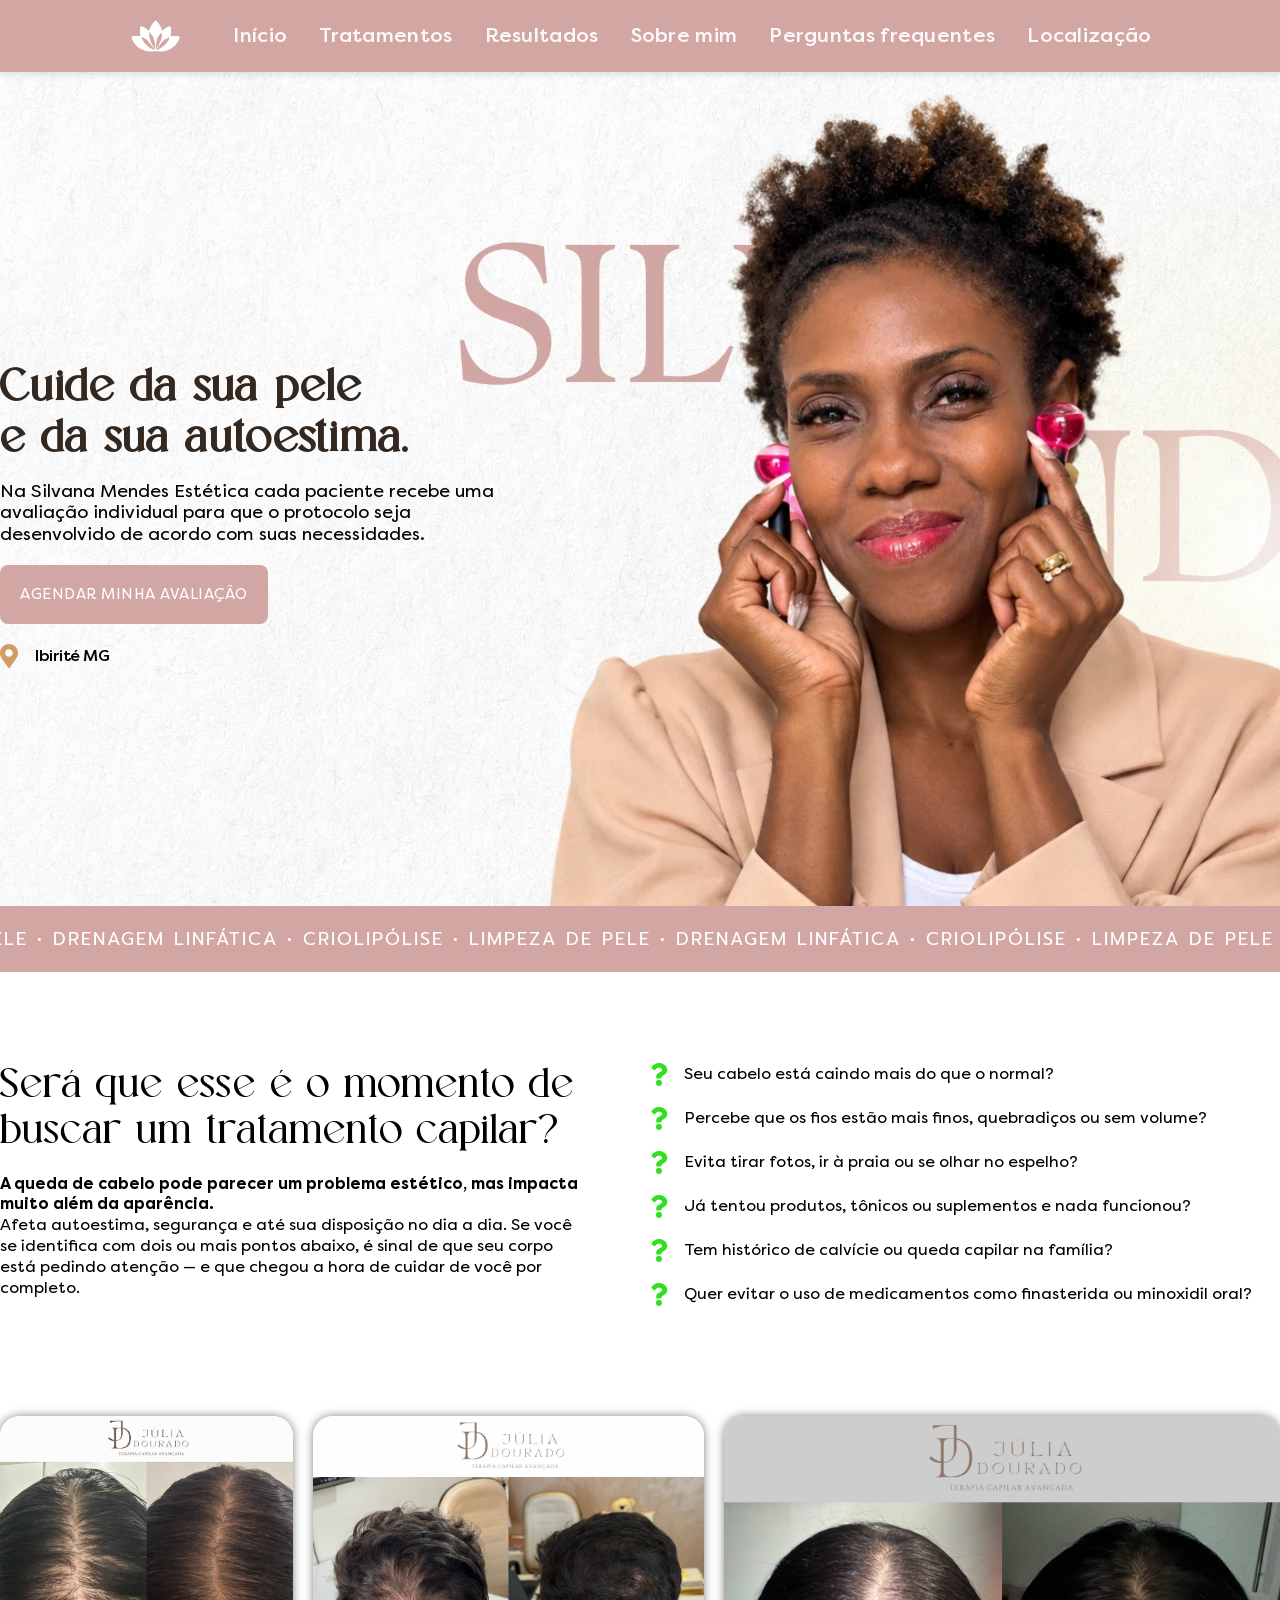
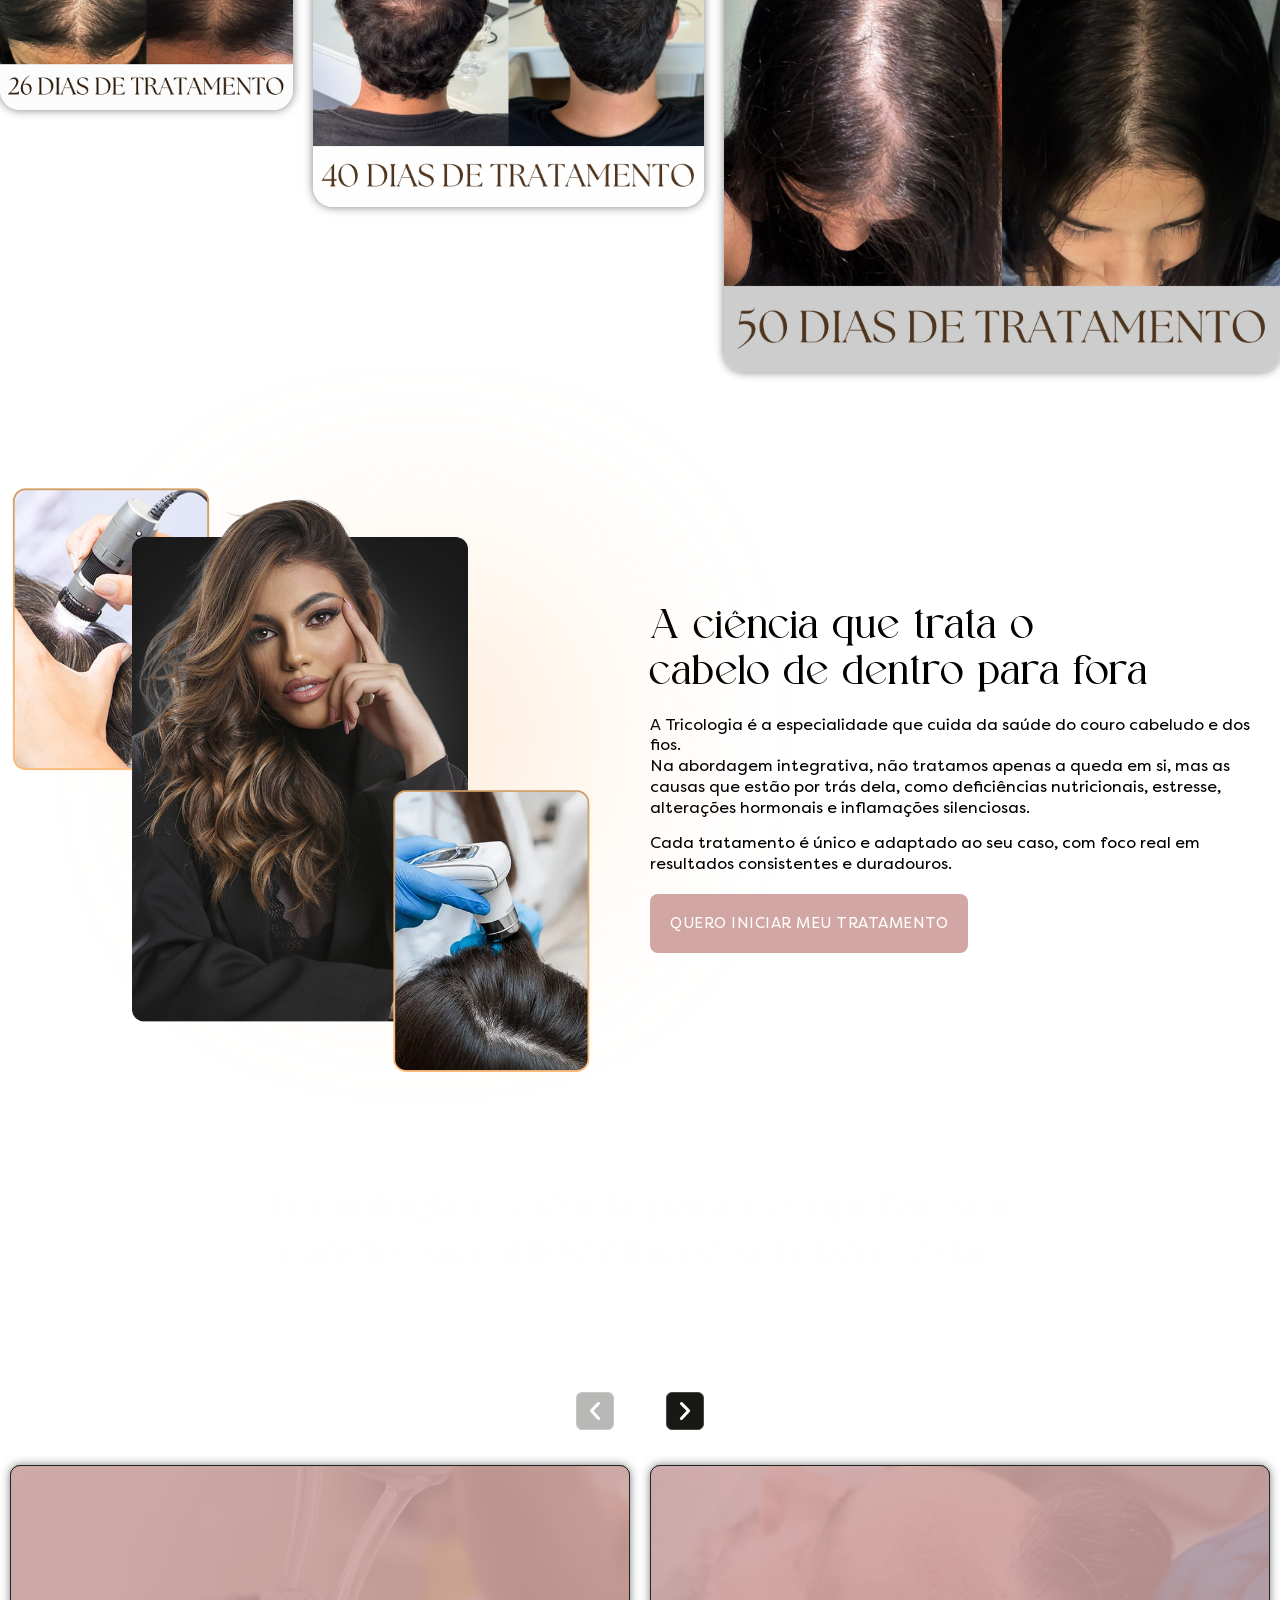
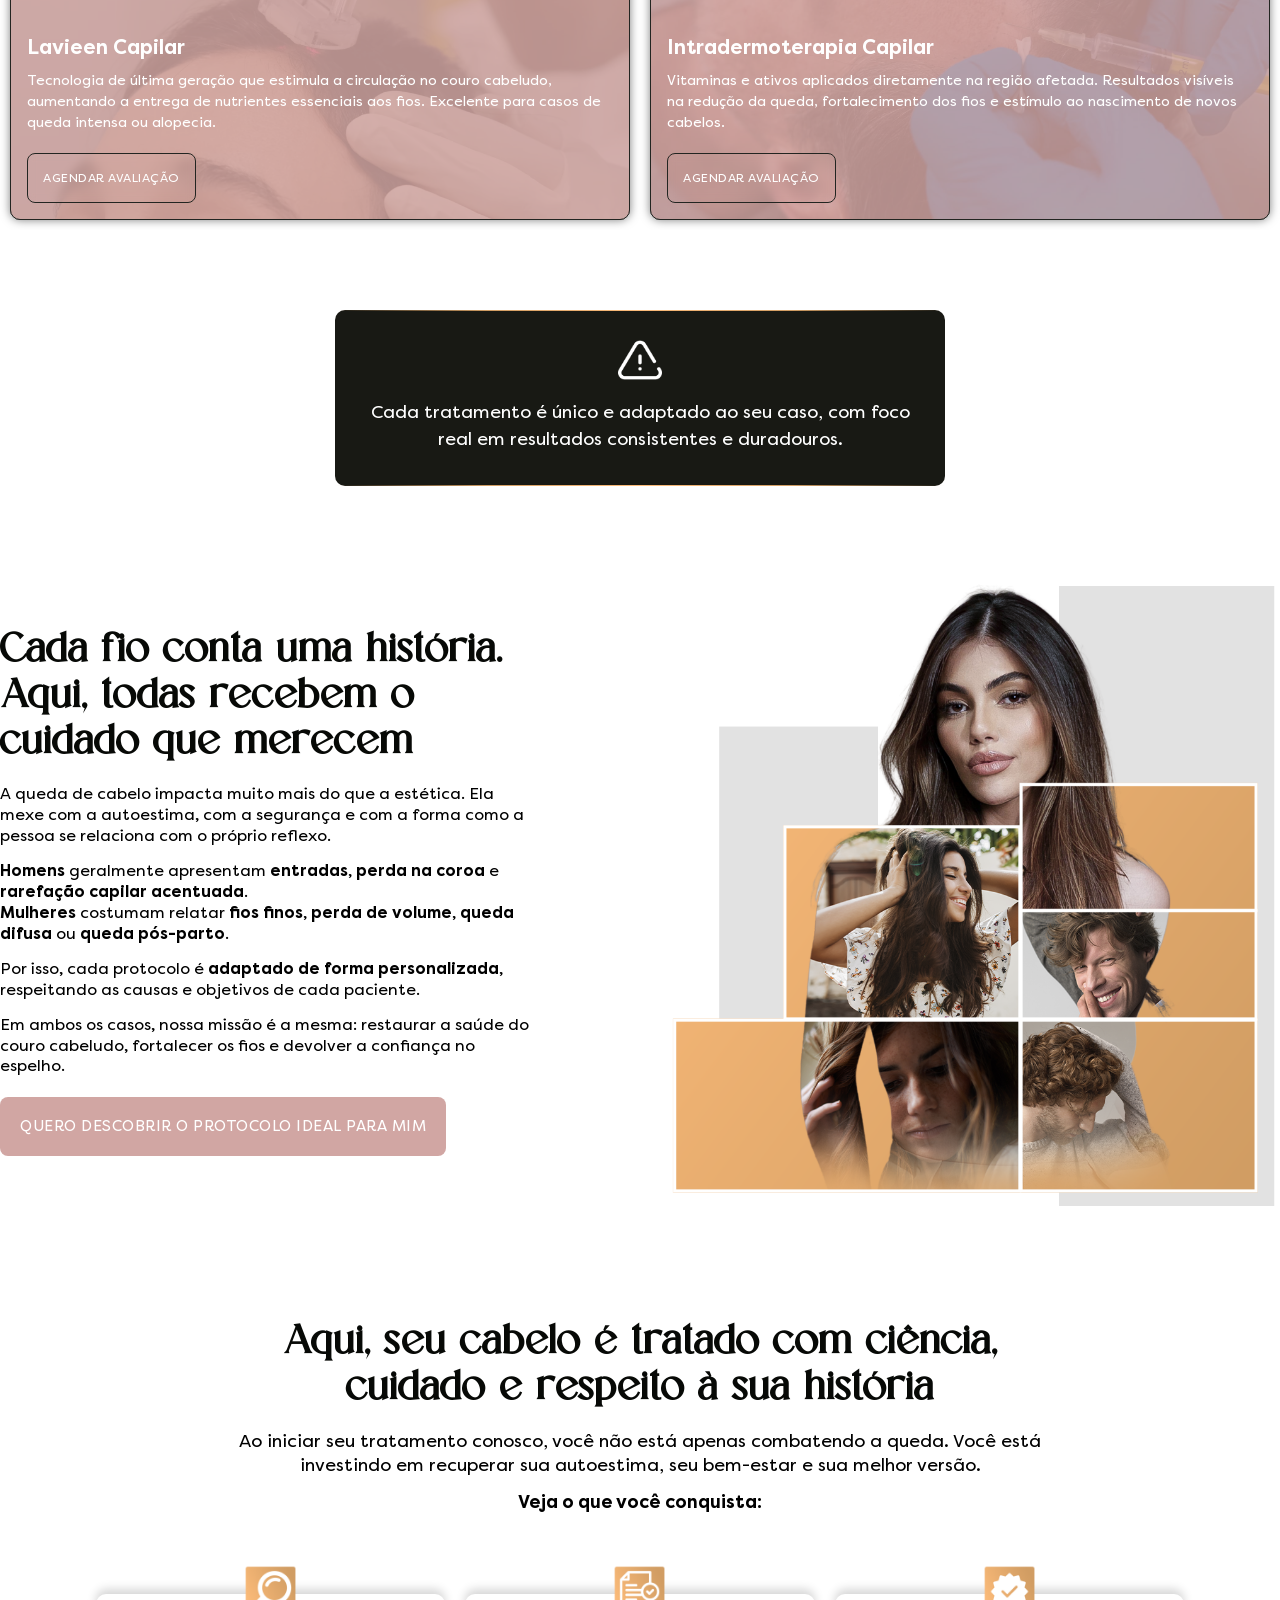
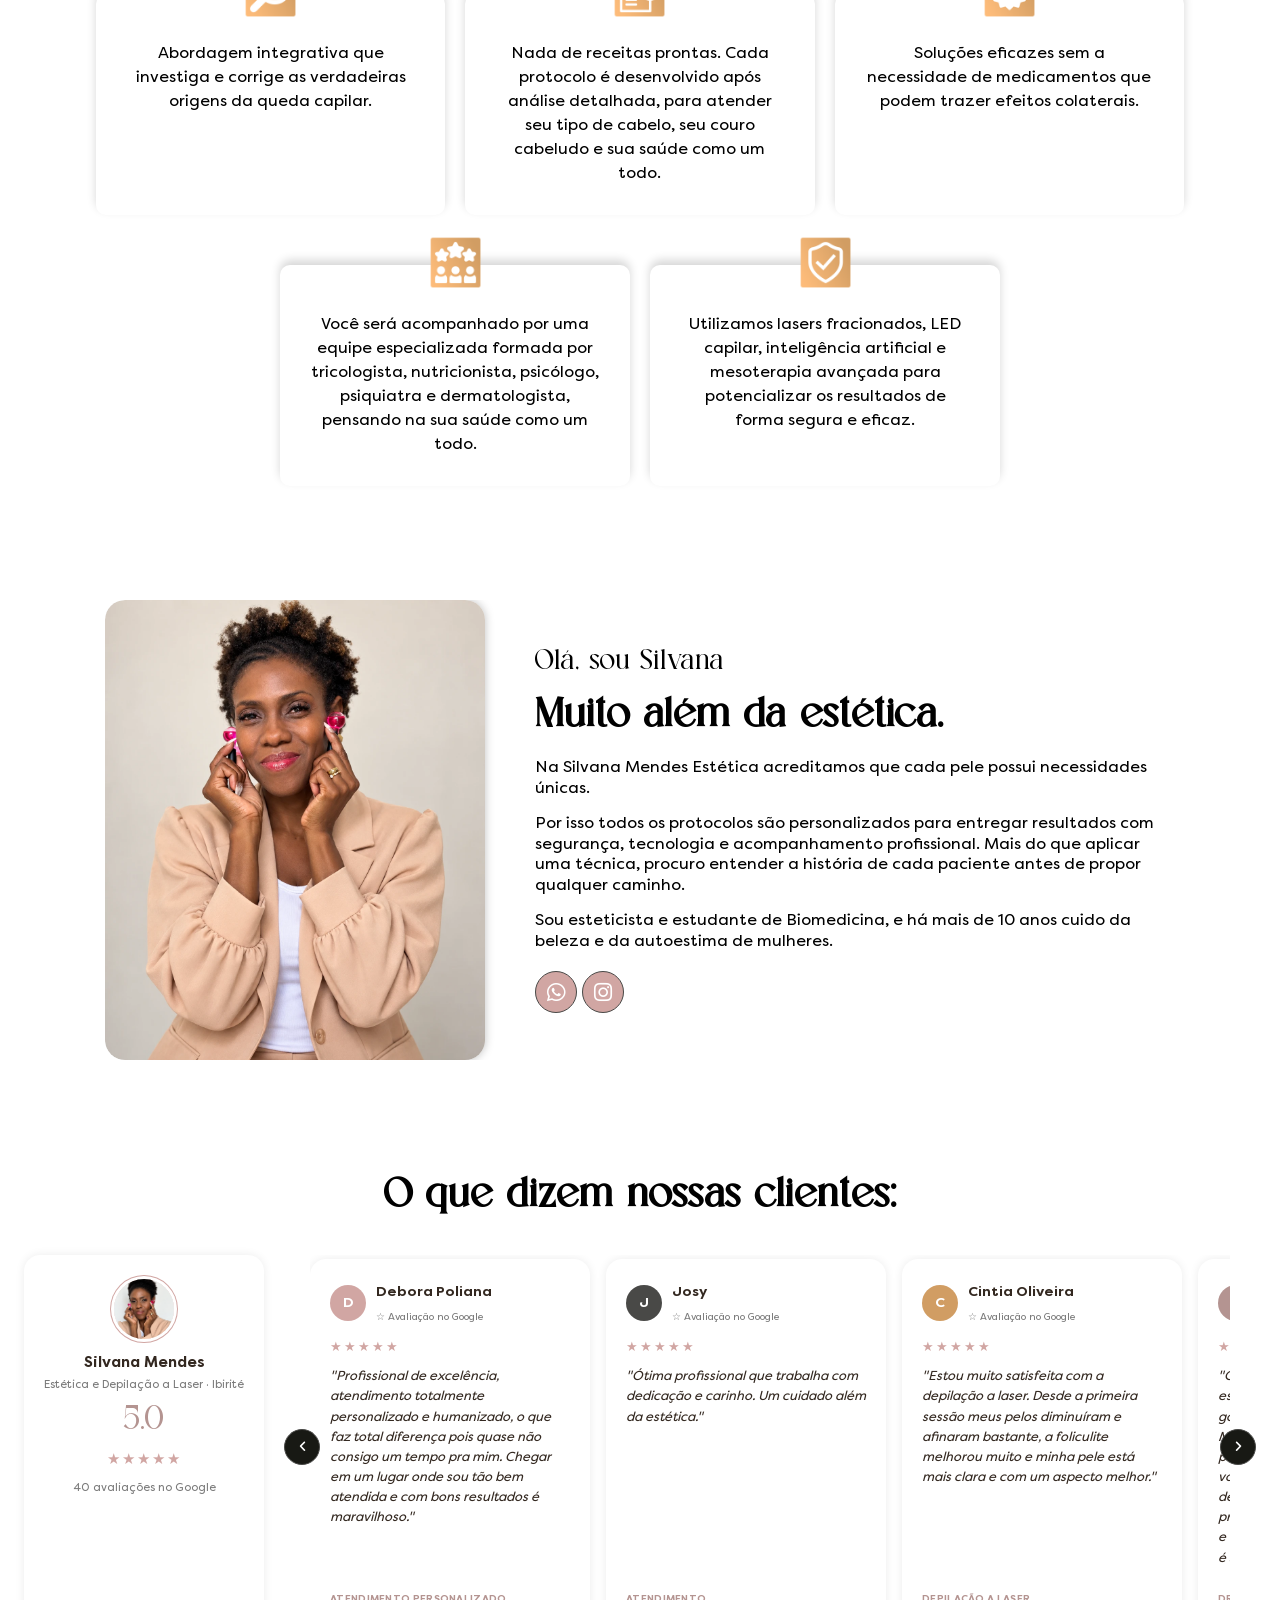
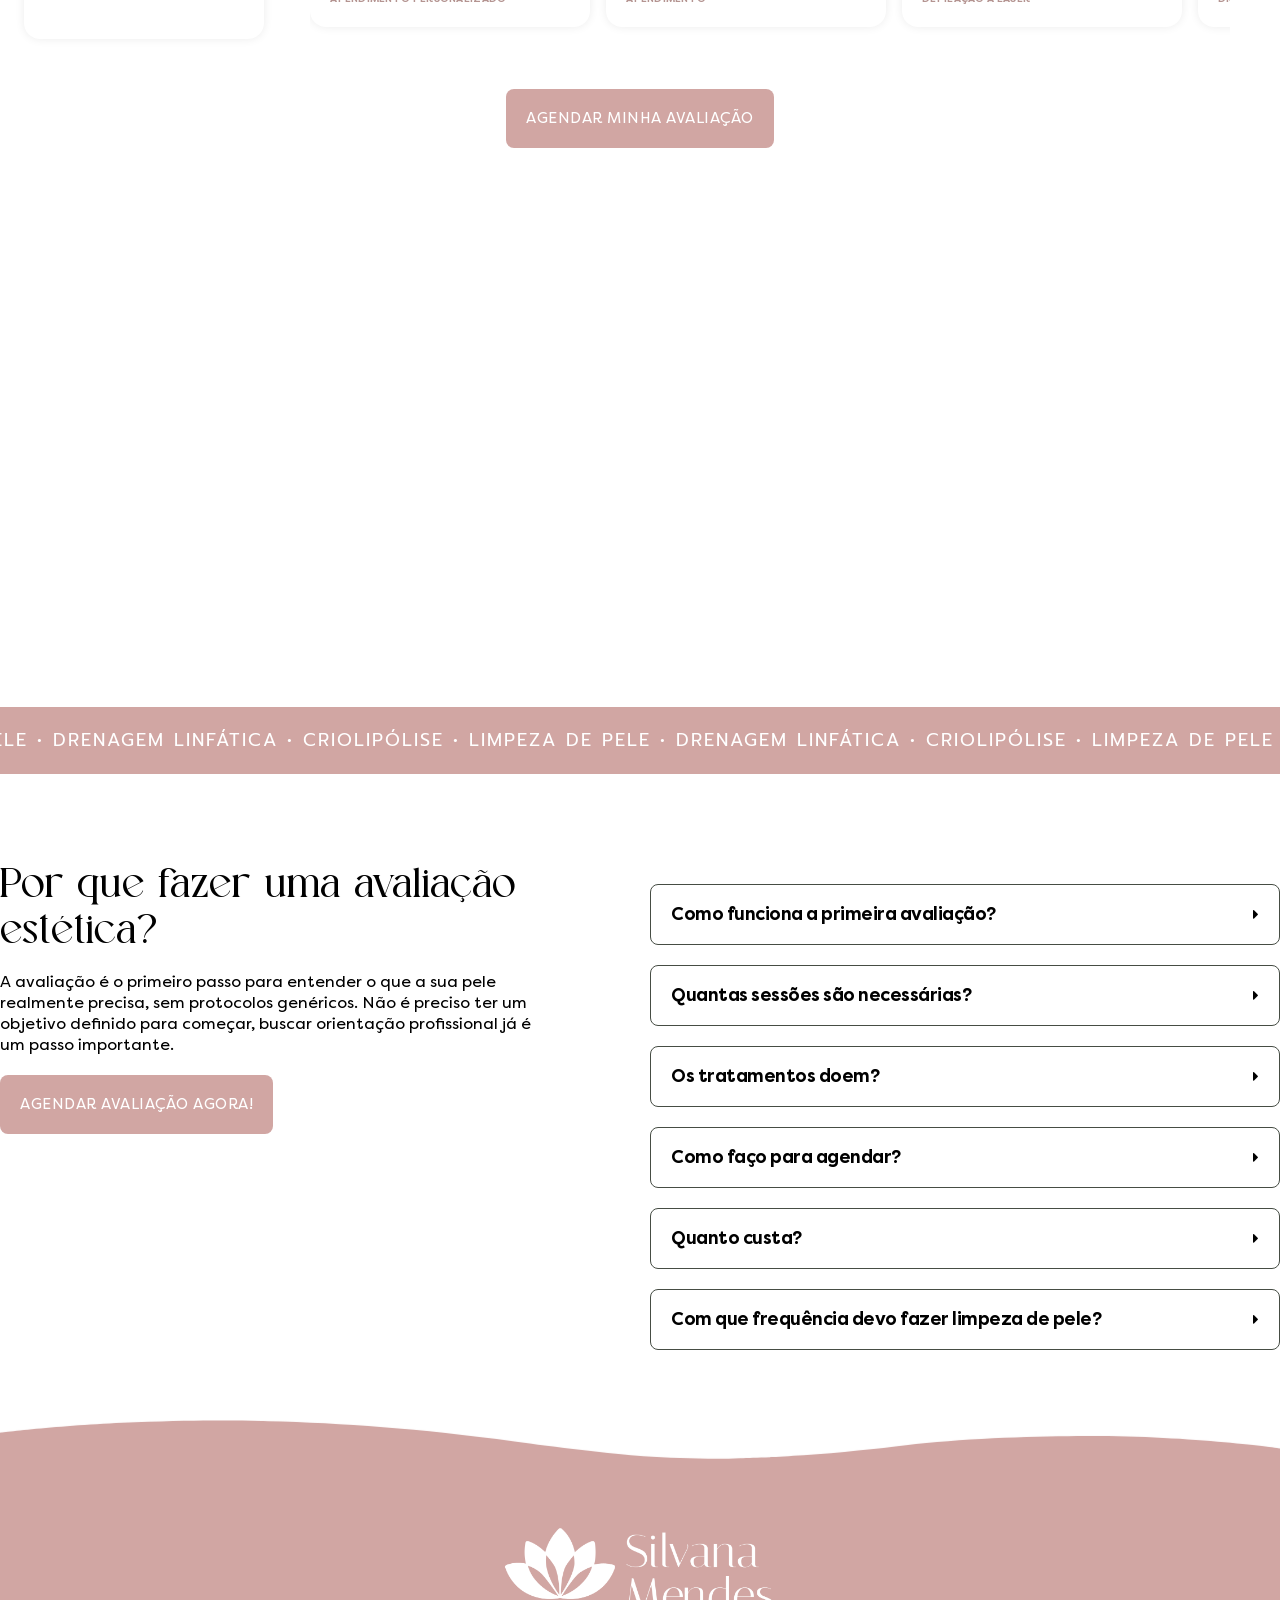
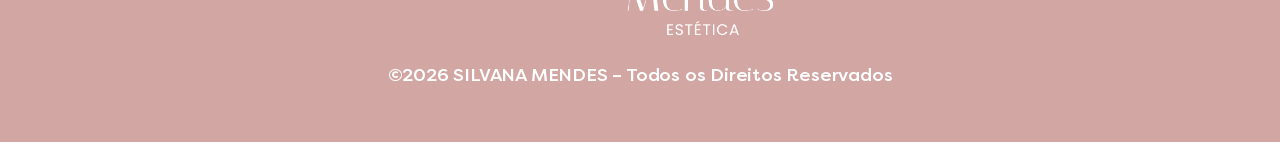
==== commit 6d743abc: "Depoimentos, reorganização da seção Sobre mim, novas fotos e CTAs na cor do cabeçalho Co-Authored-By" ====
--- a/index.html
+++ b/index.html
@@ -305,6 +305,15 @@
   .site-mobile-menu__list li:last-child{border-bottom:0;}
   .site-mobile-menu__list a{display:block;padding:16px 4px;font-family:"Filson Pro", Sans-serif;font-size:16px;font-weight:500;color:#332820;text-decoration:none;}
 }
+@media(max-width:1024px){
+  .elementor-10 .elementor-element.elementor-element-442b8271{--flex-direction:column;max-width:100%;}
+  .elementor-10 .elementor-element.elementor-element-65c0a002{--width:100%;--min-height:280px;}
+  .elementor-10 .elementor-element.elementor-element-4230c1c5{--padding-top:1.5em;--padding-bottom:1.5em;--padding-left:1.5em;--padding-right:1.5em;}
+  .elementor-10 .elementor-element.elementor-element-7462b6fd,
+  .elementor-10 .elementor-element.elementor-element-1a2d0702,
+  .elementor-10 .elementor-element.elementor-element-2b6cddb7{width:100%;max-width:100%;}
+}
+.elementor-10 .elementor-element.elementor-element-442b8271{max-width:100%;}
 </style>
 <header class="site-header-custom">
 <img alt="Silvana Mendes Estética" class="site-header-custom__logo" decoding="async" src="assets/logo-icon-silvana-mendes.webp"/>
@@ -400,6 +409,7 @@
 </div>
 </div>
 </div>
+
 <div id="tratamentos" class="elementor-element elementor-element-68077c45 e-flex e-con-boxed e-con e-parent e-lazyloaded" data-element_type="container" data-id="68077c45" data-settings='{"background_background":"gradient"}'>
 <div class="e-con-inner">
 <div class="elementor-element elementor-element-dd71e0e e-con-full e-flex e-con e-child" data-element_type="container" data-id="dd71e0e">
@@ -771,49 +781,38 @@
 </div>
 </div>
 </div>
-<div id="resultados" class="elementor-element elementor-element-54ae1e83 e-flex e-con-boxed e-con e-parent e-lazyloaded" data-element_type="container" data-id="54ae1e83" data-settings='{"background_background":"gradient"}'>
-<div class="e-con-inner">
-<div class="elementor-element elementor-element-2a964d60 elementor-widget__width-initial elementor-widget elementor-widget-text-editor" data-element_type="widget" data-id="2a964d60" data-widget_type="text-editor.default">
-<div class="elementor-widget-container">
-<p><strong>Veja a transformação de quem já agendou uma avaliação:</strong></p> </div>
-</div>
-<div class="elementor-element elementor-element-57a019f5 e-con-full e-flex e-con e-child" data-element_type="container" data-id="57a019f5">
-<div class="elementor-element elementor-element-5473d06d elementor-widget elementor-widget-image" data-element_type="widget" data-id="5473d06d" data-widget_type="image.default">
-<div class="elementor-widget-container">
-<img alt="Resultado liporedutora - Silvana Mendes Estética" class="attachment-large size-large" decoding="async" height="853" loading="lazy" src="assets/transformacao-liporedutora.jpg" width="1280"/> </div>
-</div>
-<div class="elementor-element elementor-element-169049f6 elementor-widget elementor-widget-image" data-element_type="widget" data-id="169049f6" data-widget_type="image.default">
-<div class="elementor-widget-container">
-<img alt="Antes do tratamento" class="attachment-large size-large" decoding="async" height="1165" loading="lazy" src="assets/transformacao-antes.jpg" width="828"/> </div>
-</div>
-<div class="elementor-element elementor-element-117d16b1 elementor-widget elementor-widget-image" data-element_type="widget" data-id="117d16b1" data-widget_type="image.default">
-<div class="elementor-widget-container">
-<img alt="Depois do tratamento" class="attachment-large size-large" decoding="async" height="956" loading="lazy" src="assets/transformacao-depois.jpg" width="828"/> </div>
-</div>
-</div>
-<div class="elementor-element elementor-element-a8f690 elementor-arrows-position-inside elementor-widget elementor-widget-image-carousel e-widget-swiper" data-element_type="widget" data-id="a8f690" data-settings='{"slides_to_show":"3","slides_to_scroll":"1","navigation":"arrows","speed":500,"image_spacing_custom":{"unit":"px","size":20,"sizes":[]},"image_spacing_custom_tablet":{"unit":"px","size":"","sizes":[]},"image_spacing_custom_mobile":{"unit":"px","size":"","sizes":[]}}' data-widget_type="image-carousel.default">
-<div class="elementor-widget-container">
-<div aria-label="Carrossel de imagens" aria-roledescription="carousel" class="elementor-image-carousel-wrapper swiper swiper-initialized swiper-horizontal swiper-pointer-events" dir="ltr" role="region">
-<div aria-live="polite" class="elementor-image-carousel swiper-wrapper" id="swiper-wrapper-fe2822a867747820" style="transform: translate3d(0px, 0px, 0px);">
-<div aria-label="1 / 16" aria-roledescription="slide" class="swiper-slide swiper-slide-active" role="group" style="width: 413.333px; margin-right: 20px;"><figure class="swiper-slide-inner"><img alt="Beige-Minimalist-Skincare-Before-and-After-Instagram-Post-12.png" class="swiper-slide-image" decoding="async" src="assets/d507643f5310fc54_Beige-Minimalist-Skincare-Befo.png"/></figure></div><div aria-label="2 / 16" aria-roledescription="slide" class="swiper-slide swiper-slide-next" role="group" style="width: 413.333px; margin-right: 20px;"><figure class="swiper-slide-inner"><img alt="Beige-Minimalist-Skincare-Before-and-After-Instagram-Post-1.png" class="swiper-slide-image" decoding="async" src="assets/a2e362022c7ba3b7_Beige-Minimalist-Skincare-Befo.png"/></figure></div><div aria-label="3 / 16" aria-roledescription="slide" class="swiper-slide" role="group" style="width: 413.333px; margin-right: 20px;"><figure class="swiper-slide-inner"><img alt="Beige-Minimalist-Skincare-Before-and-After-Instagram-Post-2.png" class="swiper-slide-image" decoding="async" src="assets/384759217c1dd1e7_Beige-Minimalist-Skincare-Befo.png"/></figure></div><div aria-hidden="true" aria-label="4 / 16" aria-roledescription="slide" class="swiper-slide" inert="" role="group" style="width: 413.333px; margin-right: 20px;"><figure class="swiper-slide-inner"><img alt="Beige-Minimalist-Skincare-Before-and-After-Instagram-Post1.jpg" class="swiper-slide-image" decoding="async" src="assets/61907c341b8b200d_Beige-Minimalist-Skincare-Befo.jpg"/></figure></div><div aria-hidden="true" aria-label="5 / 16" aria-roledescription="slide" class="swiper-slide" inert="" role="group" style="width: 413.333px; margin-right: 20px;"><figure class="swiper-slide-inner"><img alt="Beige-Minimalist-Skincare-Before-and-After-Instagram-Post1.png" class="swiper-slide-image" decoding="async" src="assets/2dcb77b6ac4d368e_Beige-Minimalist-Skincare-Befo.png"/></figure></div><div aria-hidden="true" aria-label="6 / 16" aria-roledescription="slide" class="swiper-slide" inert="" role="group" style="width: 413.333px; margin-right: 20px;"><figure class="swiper-slide-inner"><img alt="Beige-Minimalist-Skincare-Before-and-After-Instagram-Post2.jpg" class="swiper-slide-image" decoding="async" src="assets/59dea459396024f6_Beige-Minimalist-Skincare-Befo.jpg"/></figure></div><div aria-hidden="true" aria-label="7 / 16" aria-roledescription="slide" class="swiper-slide" inert="" role="group" style="width: 413.333px; margin-right: 20px;"><figure class="swiper-slide-inner"><img alt="Beige-Minimalist-Skincare-Before-and-After-Instagram-Post3.png" class="swiper-slide-image" decoding="async" src="assets/83b4f20c882fe36f_Beige-Minimalist-Skincare-Befo.png"/></figure></div><div aria-hidden="true" aria-label="8 / 16" aria-roledescription="slide" class="swiper-slide" inert="" role="group" style="width: 413.333px; margin-right: 20px;"><figure class="swiper-slide-inner"><img alt="Beige-Minimalist-Skincare-Before-and-After-Instagram-Post-scaled.jpg" class="swiper-slide-image" decoding="async" src="assets/b1e1f818b5fde4e3_Beige-Minimalist-Skincare-Befo.jpg"/></figure></div><div aria-hidden="true" aria-label="9 / 16" aria-roledescription="slide" class="swiper-slide" inert="" role="group" style="width: 413.333px; margin-right: 20px;"><figure class="swiper-slide-inner"><img alt="Beige-Minimalist-Skincare-Before-and-After-Instagram-Post.png" class="swiper-slide-image" decoding="async" src="assets/2924fa87e1a21d2b_Beige-Minimalist-Skincare-Befo.png"/></figure></div><div aria-hidden="true" aria-label="10 / 16" aria-roledescription="slide" class="swiper-slide" inert="" role="group" style="width: 413.333px; margin-right: 20px;"><figure class="swiper-slide-inner"><img alt="F68DD18C-3F07-4E3F-9285-80D96B405501.png" class="swiper-slide-image" decoding="async" src="assets/b5fd97ca70e84047_F68DD18C-3F07-4E3F-9285-80D96B.png"/></figure></div><div aria-hidden="true" aria-label="11 / 16" aria-roledescription="slide" class="swiper-slide" inert="" role="group" style="width: 413.333px; margin-right: 20px;"><figure class="swiper-slide-inner"><img alt="2A1FCA1A-65E8-4C17-A95B-0761EE85514E.jpg" class="swiper-slide-image" decoding="async" src="assets/e4470bda6d11a1bc_2A1FCA1A-65E8-4C17-A95B-0761EE.jpg"/></figure></div><div aria-hidden="true" aria-label="12 / 16" aria-roledescription="slide" class="swiper-slide" inert="" role="group" style="width: 413.333px; margin-right: 20px;"><figure class="swiper-slide-inner"><img alt="21B42978-6857-4D43-9B32-6E38A7110ECB.png" class="swiper-slide-image" decoding="async" src="assets/c57f6dcd20ce708f_21B42978-6857-4D43-9B32-6E38A7.png"/></figure></div><div aria-hidden="true" aria-label="13 / 16" aria-roledescription="slide" class="swiper-slide" inert="" role="group" style="width: 413.333px; margin-right: 20px;"><figure class="swiper-slide-inner"><img alt="413B60B5-9AE0-4CB1-A079-E1BD265E6FE8.png" class="swiper-slide-image" decoding="async" src="assets/e9182e2528108139_413B60B5-9AE0-4CB1-A079-E1BD26.png"/></figure></div><div aria-hidden="true" aria-label="14 / 16" aria-roledescription="slide" class="swiper-slide" inert="" role="group" style="width: 413.333px; margin-right: 20px;"><figure class="swiper-slide-inner"><img alt="1209A44E-CF54-4258-931F-2E12AAE0D6E1.jpg" class="swiper-slide-image" decoding="async" src="assets/1dc8da8cd6831bb1_1209A44E-CF54-4258-931F-2E12AA.jpg"/></figure></div><div aria-hidden="true" aria-label="15 / 16" aria-roledescription="slide" class="swiper-slide" inert="" role="group" style="width: 413.333px; margin-right: 20px;"><figure class="swiper-slide-inner"><img alt="1309BE84-D4B0-4561-9384-F73C5E3E192B.png" class="swiper-slide-image" decoding="async" src="assets/65dc0afc29910a75_1309BE84-D4B0-4561-9384-F73C5E.png"/></figure></div><div aria-hidden="true" aria-label="16 / 16" aria-roledescription="slide" class="swiper-slide" inert="" role="group" style="width: 413.333px; margin-right: 20px;"><figure class="swiper-slide-inner"><img alt="Beige-Minimalist-Skincare-Before-and-After-Instagram-Post-11.png" class="swiper-slide-image" decoding="async" src="assets/b6be2e462ffa770f_Beige-Minimalist-Skincare-Befo.png"/></figure></div> </div>
-<div aria-controls="swiper-wrapper-fe2822a867747820" aria-disabled="true" aria-label="Slide anterior" class="elementor-swiper-button elementor-swiper-button-prev swiper-button-disabled" role="button" tabindex="-1">
-<i aria-hidden="true" class="eicon-chevron-left"></i> </div>
-<div aria-controls="swiper-wrapper-fe2822a867747820" aria-disabled="false" aria-label="Próximo slide" class="elementor-swiper-button elementor-swiper-button-next" role="button" tabindex="0">
-<i aria-hidden="true" class="eicon-chevron-right"></i> </div>
-<span aria-atomic="true" aria-live="assertive" class="swiper-notification"></span></div>
-</div>
-</div>
-<div class="elementor-element elementor-element-5f2bb611 elementor-align-center elementor-widget elementor-widget-button" data-element_type="widget" data-id="5f2bb611" data-widget_type="button.default">
-<div class="elementor-widget-container">
-<div class="elementor-button-wrapper">
-<a class="elementor-button elementor-button-link elementor-size-sm elementor-animation-shrink" href="https://tintim.link/whatsapp/a2aedfcf-451c-4b6c-874f-b2ae77d17c52/69ed8d2e-a529-4198-b5b1-e5f6c95934ed" target="_blank">
-<span class="elementor-button-content-wrapper">
-<span class="elementor-button-text">QUERO TRANSFORMAR MEU CABELO</span>
-</span>
-</a>
-</div>
-</div>
-</div>
+<div class="elementor-element e-flex e-con-boxed e-con e-parent" data-element_type="container" style="padding:90px 0;">
+<div class="e-con-inner" style="max-width:1280px;margin:0 auto;padding:0 20px;">
+<style id="sobre-centered-css">
+.elementor-10 .elementor-element.elementor-element-442b8271{--flex-direction:row;background-color:transparent !important;border-style:none !important;border-width:0 !important;box-shadow:none !important;--min-height:auto;align-items:center;justify-content:center;gap:50px;max-width:1080px;margin:0 auto;}
+.elementor-10 .elementor-element.elementor-element-65c0a002{--width:380px !important;flex:0 0 auto;width:380px !important;height:460px !important;min-height:0 !important;border-radius:20px !important;box-shadow:0px 0px 10px 0px rgba(0,0,0,0.25) !important;margin-bottom:0;}
+.elementor-10 .elementor-element.elementor-element-4230c1c5{--padding-top:0;--padding-bottom:0;--padding-left:0;--padding-right:0;padding:0 !important;align-items:flex-start;text-align:left;flex:1 1 380px;min-width:0;}
+.elementor-10 .elementor-element.elementor-element-7462b6fd,
+.elementor-10 .elementor-element.elementor-element-1a2d0702,
+.elementor-10 .elementor-element.elementor-element-2b6cddb7{text-align:left !important;margin-left:0;margin-right:0;width:100% !important;max-width:100% !important;}
+.elementor-10 .elementor-element.elementor-element-3e37da3b .elementor-social-icons-wrapper{justify-content:flex-start;}
+@media(max-width:1024px){
+  .elementor-10 .elementor-element.elementor-element-442b8271{--flex-direction:column;gap:24px;padding:0 20px;}
+  .elementor-10 .elementor-element.elementor-element-65c0a002{--width:300px !important;width:300px !important;height:360px !important;}
+  .elementor-10 .elementor-element.elementor-element-4230c1c5{align-items:center;text-align:center;}
+  .elementor-10 .elementor-element.elementor-element-7462b6fd,
+  .elementor-10 .elementor-element.elementor-element-1a2d0702,
+  .elementor-10 .elementor-element.elementor-element-2b6cddb7{text-align:center !important;margin-left:auto;margin-right:auto;}
+  .elementor-10 .elementor-element.elementor-element-3e37da3b .elementor-social-icons-wrapper{justify-content:center;}
+}
+@media(max-width:767px){
+  .elementor-10 .elementor-element.elementor-element-65c0a002{--width:240px !important;width:240px !important;height:290px !important;}
+  .elementor-10 .elementor-element.elementor-element-7462b6fd{font-size:18px !important;}
+  .elementor-10 .elementor-element.elementor-element-1a2d0702{font-size:26px !important;line-height:1.15em !important;}
+  .elementor-10 .elementor-element.elementor-element-2b6cddb7{font-size:14px !important;line-height:1.45em !important;box-sizing:border-box !important;overflow-wrap:break-word;}
+  .elementor-10 .elementor-element.elementor-element-4230c1c5{box-sizing:border-box !important;padding:0 8px !important;}
+  .elementor-10 .elementor-element.elementor-element-2b6cddb7 p{margin-bottom:12px;}
+}
+@media(max-width:420px){
+  .elementor-10 .elementor-element.elementor-element-65c0a002{--width:200px !important;width:200px !important;height:240px !important;}
+  .elementor-10 .elementor-element.elementor-element-1a2d0702{font-size:22px !important;}
+}
+</style>
 <div id="sobre" class="elementor-element elementor-element-442b8271 e-con-full e-flex e-con e-child" data-element_type="container" data-id="442b8271" data-settings='{"background_background":"classic"}'>
 <div class="elementor-element elementor-element-65c0a002 e-con-full e-flex e-con e-child" data-element_type="container" data-id="65c0a002" data-settings='{"background_background":"classic"}'>
 </div>
@@ -848,6 +847,156 @@
 </div>
 </div>
 </div>
+</div>
+</div>
+<div id="resultados" class="elementor-element elementor-element-54ae1e83 e-flex e-con-boxed e-con e-parent e-lazyloaded" data-element_type="container" data-id="54ae1e83" data-settings='{"background_background":"gradient"}'>
+<div class="e-con-inner">
+<div class="elementor-element elementor-element-2a964d60 elementor-widget__width-initial elementor-widget elementor-widget-text-editor" data-element_type="widget" data-id="2a964d60" data-widget_type="text-editor.default">
+<div class="elementor-widget-container">
+<p><strong>O que dizem nossas clientes:</strong></p> </div>
+</div>
+<style id="depoimentos-css">
+.depoimentos-wrap{width:100%;max-width:1280px;margin:0 auto;padding:0 clamp(4px, 2vw, 24px);box-sizing:border-box;display:flex;flex-direction:column;gap:24px;}
+.depoimentos-row{display:flex;align-items:stretch;gap:20px;}
+.depoimentos-summary{flex:0 0 240px;background-color:#FFFFFF;border-radius:16px;padding:24px 20px;display:flex;flex-direction:column;align-items:center;text-align:center;gap:4px;box-shadow:0px 0px 10px 0px rgba(0,0,0,0.08);}
+.depoimentos-summary__avatar-frame{width:60px;height:60px;flex-shrink:0;border-radius:50%;overflow:hidden;display:block;margin-bottom:8px;box-shadow:0 0 0 3px #FFFFFF, 0 0 0 4px #D1A6A3;}
+.depoimentos-summary__avatar{display:block;width:100%;height:100%;object-fit:cover;}
+.depoimentos-summary__name{font-family:"Filson Pro", Sans-serif;font-size:15px;font-weight:600;color:#332820;}
+.depoimentos-summary__sub{font-family:"Filson Pro", Sans-serif;font-size:11px;color:#7A7A7A;margin-bottom:6px;}
+.depoimentos-summary__score{font-family:"Althy", serif;font-size:34px;font-weight:400;color:#B49491;line-height:1;}
+.depoimentos-summary__stars{color:#D1A6A3;font-size:15px;letter-spacing:2px;margin:6px 0;}
+.depoimentos-summary__count{font-family:"Filson Pro", Sans-serif;font-size:11px;color:#7A7A7A;}
+.depoimentos-track-outer{position:relative;flex:1;min-width:0;padding:0 26px;}
+.depoimentos-track{display:flex;gap:16px;overflow-x:auto;scroll-snap-type:x mandatory;scroll-behavior:smooth;padding:4px 2px 12px;-webkit-overflow-scrolling:touch;}
+.depoimentos-track::-webkit-scrollbar{height:6px;}
+.depoimentos-track::-webkit-scrollbar-thumb{background-color:#D1A6A3;border-radius:6px;}
+.depoimentos-card{scroll-snap-align:start;flex:0 0 clamp(220px, 26vw, 280px);background-color:#FFFFFF;border-radius:16px;padding:20px;display:flex;flex-direction:column;gap:10px;box-shadow:0px 0px 10px 0px rgba(0,0,0,0.08);}
+.depoimentos-card__head{display:flex;align-items:center;gap:10px;}
+.depoimentos-card__avatar{width:36px;height:36px;border-radius:50%;display:flex;align-items:center;justify-content:center;color:#FFFFFF;font-family:"Filson Pro", Sans-serif;font-weight:600;font-size:14px;flex:0 0 36px;}
+.depoimentos-card__name{font-family:"Filson Pro", Sans-serif;font-size:14px;font-weight:600;color:#332820;line-height:1.3em;}
+.depoimentos-card__source{font-family:"Filson Pro", Sans-serif;font-size:10px;color:#7A7A7A;line-height:1.4em;}
+.depoimentos-card__stars{color:#D1A6A3;font-size:13px;letter-spacing:2px;}
+.depoimentos-card__quote{font-family:"Filson Pro", Sans-serif;font-style:italic;font-weight:400;font-size:13px;line-height:1.55em;color:#332820;flex:1;}
+.depoimentos-card__tag{font-family:"Filson Pro", Sans-serif;font-size:10px;font-weight:600;text-transform:uppercase;letter-spacing:0.3px;color:#B49491;}
+.depoimentos-arrow{position:absolute;top:50%;transform:translateY(-50%);width:36px;height:36px;border-radius:50%;background-color:#181914;border:1px solid #494947;color:#FFFFFF;display:flex;align-items:center;justify-content:center;cursor:pointer;font-size:13px;z-index:2;transition:background-color .3s;flex-shrink:0;}
+.depoimentos-arrow:hover{background-color:#332820;}
+.depoimentos-arrow--prev{left:0;}
+.depoimentos-arrow--next{right:0;}
+@media(max-width:1024px){
+  .depoimentos-row{flex-wrap:wrap;}
+  .depoimentos-summary{flex:1 1 100%;flex-direction:row;justify-content:center;text-align:left;padding:18px 20px;}
+  .depoimentos-summary__avatar-frame{margin-bottom:0;margin-right:14px;}
+}
+@media(max-width:600px){
+  .depoimentos-wrap{padding:0;}
+  .depoimentos-track-outer{padding:0 4px;}
+  .depoimentos-card{flex-basis:78vw;padding:18px;}
+  .depoimentos-summary{flex-direction:column;text-align:center;}
+  .depoimentos-summary__avatar-frame{margin-right:0;margin-bottom:8px;}
+  .depoimentos-arrow{display:none;}
+}
+</style>
+<div class="depoimentos-wrap">
+<div class="depoimentos-row">
+<div class="depoimentos-summary">
+<span class="depoimentos-summary__avatar-frame"><img alt="Silvana Mendes" class="depoimentos-summary__avatar" loading="lazy" src="assets/silvana-foto-especialista.webp"/></span>
+<span class="depoimentos-summary__name">Silvana Mendes</span>
+<span class="depoimentos-summary__sub">Estética e Depilação a Laser · Ibirité</span>
+<span class="depoimentos-summary__score">5.0</span>
+<span class="depoimentos-summary__stars">★★★★★</span>
+<span class="depoimentos-summary__count">40 avaliações no Google</span>
+</div>
+<div class="depoimentos-track-outer">
+<button aria-label="Depoimento anterior" class="depoimentos-arrow depoimentos-arrow--prev" id="depoimentos-prev" type="button"><i aria-hidden="true" class="eicon-chevron-left"></i></button>
+<div class="depoimentos-track" id="depoimentos-track">
+<div class="depoimentos-card">
+<div class="depoimentos-card__head">
+<span class="depoimentos-card__avatar" style="background-color:#D1A6A3;">D</span>
+<div><span class="depoimentos-card__name">Debora Poliana</span><br/><span class="depoimentos-card__source">☆ Avaliação no Google</span></div>
+</div>
+<span class="depoimentos-card__stars">★★★★★</span>
+<p class="depoimentos-card__quote">"Profissional de excelência, atendimento totalmente personalizado e humanizado, o que faz total diferença pois quase não consigo um tempo pra mim. Chegar em um lugar onde sou tão bem atendida e com bons resultados é maravilhoso."</p>
+<span class="depoimentos-card__tag">Atendimento Personalizado</span>
+</div>
+<div class="depoimentos-card">
+<div class="depoimentos-card__head">
+<span class="depoimentos-card__avatar" style="background-color:#494947;">J</span>
+<div><span class="depoimentos-card__name">Josy</span><br/><span class="depoimentos-card__source">☆ Avaliação no Google</span></div>
+</div>
+<span class="depoimentos-card__stars">★★★★★</span>
+<p class="depoimentos-card__quote">"Ótima profissional que trabalha com dedicação e carinho. Um cuidado além da estética."</p>
+<span class="depoimentos-card__tag">Atendimento</span>
+</div>
+<div class="depoimentos-card">
+<div class="depoimentos-card__head">
+<span class="depoimentos-card__avatar" style="background-color:#D19D63;">C</span>
+<div><span class="depoimentos-card__name">Cintia Oliveira</span><br/><span class="depoimentos-card__source">☆ Avaliação no Google</span></div>
+</div>
+<span class="depoimentos-card__stars">★★★★★</span>
+<p class="depoimentos-card__quote">"Estou muito satisfeita com a depilação a laser. Desde a primeira sessão meus pelos diminuíram e afinaram bastante, a foliculite melhorou muito e minha pele está mais clara e com um aspecto melhor."</p>
+<span class="depoimentos-card__tag">Depilação a Laser</span>
+</div>
+<div class="depoimentos-card">
+<div class="depoimentos-card__head">
+<span class="depoimentos-card__avatar" style="background-color:#B49491;">M</span>
+<div><span class="depoimentos-card__name">Mariana Ribeiro</span><br/><span class="depoimentos-card__source">☆ Avaliação no Google</span></div>
+</div>
+<span class="depoimentos-card__stars">★★★★★</span>
+<p class="depoimentos-card__quote">"Olá, me chamo Mariana Ribeiro e estou aqui para falar o quanto estou gostando do trabalho da Silvana Mendes. Antes não acreditava que poderia ter minha autoestima de volta, mas agora com o trabalho dela de drenagem linfática e seus procedimentos sei que isso é possível e estou adorando os resultados. E isso é só o começo."</p>
+<span class="depoimentos-card__tag">Drenagem Linfática</span>
+</div>
+<div class="depoimentos-card">
+<div class="depoimentos-card__head">
+<span class="depoimentos-card__avatar" style="background-color:#332820;">N</span>
+<div><span class="depoimentos-card__name">Natanny Freitas</span><br/><span class="depoimentos-card__source">☆ Avaliação no Google</span></div>
+</div>
+<span class="depoimentos-card__stars">★★★★★</span>
+<p class="depoimentos-card__quote">"Atendimento espetacular, profissional de excelência, atendeu todas as minhas expectativas. O que mais me chamou atenção é que cada cliente é única, e a Silvana Mendes trata todas iguais, mas o seu diferencial é que cada uma tem seu protocolo de atendimento dentro do que necessitamos. Super indico."</p>
+<span class="depoimentos-card__tag">Protocolo Personalizado</span>
+</div>
+<div class="depoimentos-card">
+<div class="depoimentos-card__head">
+<span class="depoimentos-card__avatar" style="background-color:#D4AEAD;">J</span>
+<div><span class="depoimentos-card__name">Joselma Lopes</span><br/><span class="depoimentos-card__source">☆ Avaliação no Google</span></div>
+</div>
+<span class="depoimentos-card__stars">★★★★★</span>
+<p class="depoimentos-card__quote">"Profissional extremamente competente, simpática, educada, ambiente aconchegante. Depois que comecei a cuidar da minha pele com ela estou super contente e me sentindo com a pele cada dia mais linda. Super recomendo, nota mil."</p>
+<span class="depoimentos-card__tag">Cuidados com a Pele</span>
+</div>
+</div>
+<button aria-label="Próximo depoimento" class="depoimentos-arrow depoimentos-arrow--next" id="depoimentos-next" type="button"><i aria-hidden="true" class="eicon-chevron-right"></i></button>
+</div>
+</div>
+</div>
+<script id="depoimentos-js">
+(function(){
+  var track = document.getElementById('depoimentos-track');
+  var prev = document.getElementById('depoimentos-prev');
+  var next = document.getElementById('depoimentos-next');
+  if(!track||!prev||!next) return;
+  function step(){
+    var card = track.querySelector('.depoimentos-card');
+    if(!card) return 320;
+    var style = getComputedStyle(track);
+    return card.getBoundingClientRect().width + parseFloat(style.gap || 20);
+  }
+  prev.addEventListener('click', function(){ track.scrollLeft = track.scrollLeft - step(); });
+  next.addEventListener('click', function(){ track.scrollLeft = track.scrollLeft + step(); });
+})();
+</script>
+
+<div class="elementor-element elementor-element-5f2bb611 elementor-align-center elementor-widget elementor-widget-button" data-element_type="widget" data-id="5f2bb611" data-widget_type="button.default">
+<div class="elementor-widget-container">
+<div class="elementor-button-wrapper">
+<a class="elementor-button elementor-button-link elementor-size-sm elementor-animation-shrink" href="https://tintim.link/whatsapp/a2aedfcf-451c-4b6c-874f-b2ae77d17c52/69ed8d2e-a529-4198-b5b1-e5f6c95934ed" target="_blank">
+<span class="elementor-button-content-wrapper">
+<span class="elementor-button-text">AGENDAR MINHA AVALIAÇÃO</span>
+</span>
+</a>
+</div>
+</div>
+</div>
+
 </div>
 </div>
 <div id="localizacao" class="elementor-element elementor-element-3883e64b e-con-full e-flex e-con e-parent e-lazyloaded" data-element_type="container" data-id="3883e64b">
@@ -1002,11 +1151,11 @@
 <div class="e-con-inner">
 <div class="elementor-element elementor-element-3c6818ce elementor-widget elementor-widget-image" data-element_type="widget" data-id="3c6818ce" data-widget_type="image.default">
 <div class="elementor-widget-container">
-<img alt="Silvana Mendes Estética" class="attachment-large size-large wp-image-49" decoding="async" height="883" loading="lazy" src="assets/logo-silvana-mendes.webp" width="2000"/> </div>
+<img alt="Silvana Mendes Estética" class="attachment-large size-large wp-image-49" decoding="async" height="883" loading="lazy" src="assets/logo-silvana-mendes.webp" style="filter:brightness(0) invert(1)" width="2000"/> </div>
 </div>
 <div class="elementor-element elementor-element-53722643 elementor-widget__width-initial elementor-widget-mobile__width-initial elementor-widget elementor-widget-text-editor" data-element_type="widget" data-id="53722643" data-widget_type="text-editor.default">
 <div class="elementor-widget-container">
-<p>©2025 JÚLIA DOURADO – Todos os Direitos Reservados</p> </div>
+<p>©2026 SILVANA MENDES – Todos os Direitos Reservados</p> </div>
 </div>
 </div>
 </div>
--- a/assets/60623323dbc7e124_post-10.css
+++ b/assets/60623323dbc7e124_post-10.css
@@ -1,5 +1,5 @@
-.elementor-10 .elementor-element.elementor-element-6a133691{--display:flex;--min-height:900px;--flex-direction:row;--container-widget-width:calc( ( 1 - var( --container-widget-flex-grow ) ) * 100% );--container-widget-height:100%;--container-widget-flex-grow:1;--container-widget-align-self:stretch;--flex-wrap-mobile:wrap;--justify-content:center;--align-items:center;}.elementor-10 .elementor-element.elementor-element-6a133691:not(.elementor-motion-effects-element-type-background), .elementor-10 .elementor-element.elementor-element-6a133691 > .elementor-motion-effects-container > .elementor-motion-effects-layer{background-color:#FFFFFF;background-image:url("hero-bg-silvana-mendes.webp");background-position:top center;}.elementor-10 .elementor-element.elementor-element-b853a5f{--display:flex;}.elementor-widget-text-editor{font-family:var( --e-global-typography-text-font-family ), Sans-serif;font-weight:var( --e-global-typography-text-font-weight );color:var( --e-global-color-text );}.elementor-widget-text-editor.elementor-drop-cap-view-stacked .elementor-drop-cap{background-color:var( --e-global-color-primary );}.elementor-widget-text-editor.elementor-drop-cap-view-framed .elementor-drop-cap, .elementor-widget-text-editor.elementor-drop-cap-view-default .elementor-drop-cap{color:var( --e-global-color-primary );border-color:var( --e-global-color-primary );}.elementor-10 .elementor-element.elementor-element-2ccc56ed{width:var( --container-widget-width, 553px );max-width:553px;--container-widget-width:553px;--container-widget-flex-grow:0;font-family:"Althy", Sans-serif;font-size:46px;font-weight:400;line-height:1.1em;color:#332820;}.elementor-10 .elementor-element.elementor-element-2ccc56ed > .elementor-widget-container{margin:-11px 0px -20px 0px;}.elementor-10 .elementor-element.elementor-element-3dafac93{width:var( --container-widget-width, 527px );max-width:527px;--container-widget-width:527px;--container-widget-flex-grow:0;font-family:"Filson Pro", Sans-serif;font-size:18px;font-weight:400;line-height:1.2em;color:#000000;}.elementor-10 .elementor-element.elementor-element-3dafac93 > .elementor-widget-container{margin:0px 0px -15px 0px;}.elementor-widget-button .elementor-button{background-color:var( --e-global-color-accent );font-family:var( --e-global-typography-accent-font-family ), Sans-serif;font-weight:var( --e-global-typography-accent-font-weight );}.elementor-10 .elementor-element.elementor-element-763f245d .elementor-button{background-color:transparent;font-family:"Filson Pro", Sans-serif;font-weight:400;text-transform:uppercase;letter-spacing:0.5px;fill:#FFFFFF;color:#FFFFFF;background-image:linear-gradient(90deg, #D4AEAD 0%, #B49491 100%);border-radius:8px 8px 8px 8px;padding:22px 20px 22px 20px;}.elementor-10 .elementor-element.elementor-element-763f245d .elementor-button:hover, .elementor-10 .elementor-element.elementor-element-763f245d .elementor-button:focus{color:#FFFFFF;}.elementor-10 .elementor-element.elementor-element-763f245d .elementor-button:hover svg, .elementor-10 .elementor-element.elementor-element-763f245d .elementor-button:focus svg{fill:#FFFFFF;}.elementor-widget-icon-list .elementor-icon-list-item:not(:last-child):after{border-color:var( --e-global-color-text );}.elementor-widget-icon-list .elementor-icon-list-icon i{color:var( --e-global-color-primary );}.elementor-widget-icon-list .elementor-icon-list-icon svg{fill:var( --e-global-color-primary );}.elementor-widget-icon-list .elementor-icon-list-item > .elementor-icon-list-text, .elementor-widget-icon-list .elementor-icon-list-item > a{font-family:var( --e-global-typography-text-font-family ), Sans-serif;font-weight:var( --e-global-typography-text-font-weight );}.elementor-widget-icon-list .elementor-icon-list-text{color:var( --e-global-color-secondary );}.elementor-10 .elementor-element.elementor-element-2e5fce60 .elementor-icon-list-icon i{color:#D19D63;transition:color 0.3s;}.elementor-10 .elementor-element.elementor-element-2e5fce60 .elementor-icon-list-icon svg{fill:#D19D63;transition:fill 0.3s;}.elementor-10 .elementor-element.elementor-element-2e5fce60{--e-icon-list-icon-size:24px;--icon-vertical-offset:0px;}.elementor-10 .elementor-element.elementor-element-2e5fce60 .elementor-icon-list-item > .elementor-icon-list-text, .elementor-10 .elementor-element.elementor-element-2e5fce60 .elementor-icon-list-item > a{font-family:"Filson Pro", Sans-serif;font-weight:500;letter-spacing:-0.5px;}.elementor-10 .elementor-element.elementor-element-2e5fce60 .elementor-icon-list-text{color:#000000;transition:color 0.3s;}.elementor-10 .elementor-element.elementor-element-9601a4{--display:flex;}.elementor-10 .elementor-element.elementor-element-79b8e38f{--display:flex;--flex-direction:column;--container-widget-width:100%;--container-widget-height:initial;--container-widget-flex-grow:0;--container-widget-align-self:initial;--flex-wrap-mobile:wrap;--overflow:hidden;--overlay-opacity:1;--margin-top:-66px;--margin-bottom:0px;--margin-left:0px;--margin-right:0px;--padding-top:20px;--padding-bottom:20px;--padding-left:0px;--padding-right:0px;}.elementor-10 .elementor-element.elementor-element-79b8e38f::before, .elementor-10 .elementor-element.elementor-element-79b8e38f > .elementor-background-video-container::before, .elementor-10 .elementor-element.elementor-element-79b8e38f > .e-con-inner > .elementor-background-video-container::before, .elementor-10 .elementor-element.elementor-element-79b8e38f > .elementor-background-slideshow::before, .elementor-10 .elementor-element.elementor-element-79b8e38f > .e-con-inner > .elementor-background-slideshow::before, .elementor-10 .elementor-element.elementor-element-79b8e38f > .elementor-motion-effects-container > .elementor-motion-effects-layer::before{background-color:#D1A6A3;--background-overlay:'';}.elementor-10 .elementor-element.elementor-element-4166345b > .elementor-widget-container{margin:0px 0px -15px -520px;}.elementor-10 .elementor-element.elementor-element-4166345b{font-family:"Prompt", Sans-serif;font-size:18px;font-weight:400;text-transform:uppercase;letter-spacing:2px;word-spacing:0px;color:#FFFFFF;}.elementor-10 .elementor-element.elementor-element-68077c45{--display:flex;--flex-direction:column;--container-widget-width:100%;--container-widget-height:initial;--container-widget-flex-grow:0;--container-widget-align-self:initial;--flex-wrap-mobile:wrap;--padding-top:90px;--padding-bottom:0px;--padding-left:0px;--padding-right:0px;}.elementor-10 .elementor-element.elementor-element-68077c45:not(.elementor-motion-effects-element-type-background), .elementor-10 .elementor-element.elementor-element-68077c45 > .elementor-motion-effects-container > .elementor-motion-effects-layer{background-color:#FFFFFF;background-image:none;}.elementor-10 .elementor-element.elementor-element-dd71e0e{--display:flex;--flex-direction:row;--container-widget-width:calc( ( 1 - var( --container-widget-flex-grow ) ) * 100% );--container-widget-height:100%;--container-widget-flex-grow:1;--container-widget-align-self:stretch;--flex-wrap-mobile:wrap;--align-items:center;}.elementor-10 .elementor-element.elementor-element-7a4e0536{--display:flex;}.elementor-10 .elementor-element.elementor-element-6dbf6392{width:var( --container-widget-width, 682px );max-width:682px;--container-widget-width:682px;--container-widget-flex-grow:0;font-family:"Althy", Sans-serif;font-size:42px;font-weight:400;line-height:1.1em;color:#000000;}.elementor-10 .elementor-element.elementor-element-6dbf6392 > .elementor-widget-container{margin:-7px 0px -17px 0px;}.elementor-10 .elementor-element.elementor-element-29cbae1e{width:var( --container-widget-width, 583px );max-width:583px;--container-widget-width:583px;--container-widget-flex-grow:0;font-family:"Filson Pro", Sans-serif;font-size:16px;font-weight:400;line-height:1.3em;color:#000000;}.elementor-10 .elementor-element.elementor-element-29cbae1e > .elementor-widget-container{margin:0px 0px -15px 0px;}.elementor-10 .elementor-element.elementor-element-691a066a{--display:flex;}.elementor-10 .elementor-element.elementor-element-2a90f3bc .elementor-icon-list-items:not(.elementor-inline-items) .elementor-icon-list-item:not(:last-child){padding-bottom:calc(20px/2);}.elementor-10 .elementor-element.elementor-element-2a90f3bc .elementor-icon-list-items:not(.elementor-inline-items) .elementor-icon-list-item:not(:first-child){margin-top:calc(20px/2);}.elementor-10 .elementor-element.elementor-element-2a90f3bc .elementor-icon-list-items.elementor-inline-items .elementor-icon-list-item{margin-right:calc(20px/2);margin-left:calc(20px/2);}.elementor-10 .elementor-element.elementor-element-2a90f3bc .elementor-icon-list-items.elementor-inline-items{margin-right:calc(-20px/2);margin-left:calc(-20px/2);}body.rtl .elementor-10 .elementor-element.elementor-element-2a90f3bc .elementor-icon-list-items.elementor-inline-items .elementor-icon-list-item:after{left:calc(-20px/2);}body:not(.rtl) .elementor-10 .elementor-element.elementor-element-2a90f3bc .elementor-icon-list-items.elementor-inline-items .elementor-icon-list-item:after{right:calc(-20px/2);}.elementor-10 .elementor-element.elementor-element-2a90f3bc .elementor-icon-list-icon i{color:#33DF23;transition:color 0.3s;}.elementor-10 .elementor-element.elementor-element-2a90f3bc .elementor-icon-list-icon svg{fill:#33DF23;transition:fill 0.3s;}.elementor-10 .elementor-element.elementor-element-2a90f3bc{--e-icon-list-icon-size:23px;--icon-vertical-offset:0px;}.elementor-10 .elementor-element.elementor-element-2a90f3bc .elementor-icon-list-item > .elementor-icon-list-text, .elementor-10 .elementor-element.elementor-element-2a90f3bc .elementor-icon-list-item > a{font-family:"Filson Pro", Sans-serif;font-size:16px;font-weight:400;}.elementor-10 .elementor-element.elementor-element-2a90f3bc .elementor-icon-list-text{color:#000000;transition:color 0.3s;}.elementor-10 .elementor-element.elementor-element-40cbfd90{--display:flex;--flex-direction:row;--container-widget-width:initial;--container-widget-height:100%;--container-widget-flex-grow:1;--container-widget-align-self:stretch;--flex-wrap-mobile:wrap;--margin-top:90px;--margin-bottom:0px;--margin-left:0px;--margin-right:0px;}.elementor-widget-image .widget-image-caption{color:var( --e-global-color-text );font-family:var( --e-global-typography-text-font-family ), Sans-serif;font-weight:var( --e-global-typography-text-font-weight );}.elementor-10 .elementor-element.elementor-element-4f843987 img{border-radius:20px 20px 20px 20px;box-shadow:0px 0px 10px 0px rgba(0,0,0,0.5);}.elementor-10 .elementor-element.elementor-element-5efc9e51 img{border-radius:20px 20px 20px 20px;box-shadow:0px 0px 10px 0px rgba(0,0,0,0.5);}.elementor-10 .elementor-element.elementor-element-4c6a79ef img{border-radius:20px 20px 20px 20px;box-shadow:0px 0px 10px 0px rgba(0,0,0,0.5);}.elementor-10 .elementor-element.elementor-element-5a8eba73{--display:flex;--flex-direction:row;--container-widget-width:initial;--container-widget-height:100%;--container-widget-flex-grow:1;--container-widget-align-self:stretch;--flex-wrap-mobile:wrap;--margin-top:90px;--margin-bottom:0px;--margin-left:0px;--margin-right:0px;}.elementor-10 .elementor-element.elementor-element-63695b78{--display:flex;--z-index:1;}.elementor-10 .elementor-element.elementor-element-736abc56{width:var( --container-widget-width, 510px );max-width:510px;--container-widget-width:510px;--container-widget-flex-grow:0;font-family:"Althy", Sans-serif;font-size:42px;font-weight:400;line-height:1.1em;color:#000000;}.elementor-10 .elementor-element.elementor-element-736abc56 > .elementor-widget-container{margin:-7px 0px -17px 0px;}.elementor-10 .elementor-element.elementor-element-9ab7531 > .elementor-widget-container{padding:0px 30px 0px 0px;}.elementor-10 .elementor-element.elementor-element-18947941{--display:flex;--justify-content:center;}.elementor-10 .elementor-element.elementor-element-29b04827{width:var( --container-widget-width, 510px );max-width:510px;--container-widget-width:510px;--container-widget-flex-grow:0;font-family:"Althy", Sans-serif;font-size:42px;font-weight:400;line-height:1.1em;color:#000000;}.elementor-10 .elementor-element.elementor-element-29b04827 > .elementor-widget-container{margin:-7px 0px -17px 0px;}.elementor-10 .elementor-element.elementor-element-36cbb9d{width:var( --container-widget-width, 933px );max-width:933px;--container-widget-width:933px;--container-widget-flex-grow:0;font-family:"Filson Pro", Sans-serif;font-size:16px;font-weight:400;line-height:1.3em;color:#000000;}.elementor-10 .elementor-element.elementor-element-36cbb9d > .elementor-widget-container{margin:0px 0px -15px 0px;}.elementor-10 .elementor-element.elementor-element-32adb4d5 .elementor-button{background-color:transparent;font-family:"Filson Pro", Sans-serif;font-weight:400;text-transform:uppercase;letter-spacing:0.5px;fill:#FFFFFF;color:#FFFFFF;background-image:linear-gradient(90deg, #FDBC7A 0%, #D19D63 100%);border-radius:8px 8px 8px 8px;padding:22px 20px 22px 20px;}.elementor-10 .elementor-element.elementor-element-32adb4d5 .elementor-button:hover, .elementor-10 .elementor-element.elementor-element-32adb4d5 .elementor-button:focus{color:#FFFFFF;}.elementor-10 .elementor-element.elementor-element-32adb4d5 .elementor-button:hover svg, .elementor-10 .elementor-element.elementor-element-32adb4d5 .elementor-button:focus svg{fill:#FFFFFF;}.elementor-10 .elementor-element.elementor-element-73f52f28{--display:flex;--flex-direction:column;--container-widget-width:100%;--container-widget-height:initial;--container-widget-flex-grow:0;--container-widget-align-self:initial;--flex-wrap-mobile:wrap;--margin-top:90px;--margin-bottom:0px;--margin-left:0px;--margin-right:0px;}.elementor-10 .elementor-element.elementor-element-77b126e4{width:var( --container-widget-width, 854px );max-width:854px;--container-widget-width:854px;--container-widget-flex-grow:0;text-align:center;font-family:"Althy", Sans-serif;font-size:42px;font-weight:400;line-height:1.1em;color:#FFFEFE;}.elementor-10 .elementor-element.elementor-element-77b126e4 > .elementor-widget-container{margin:-7px 0px -17px 0px;}.elementor-10 .elementor-element.elementor-element-77b126e4.elementor-element{--align-self:center;}.elementor-10 .elementor-element.elementor-element-54423f5c{width:var( --container-widget-width, 933px );max-width:933px;--container-widget-width:933px;--container-widget-flex-grow:0;text-align:center;font-family:"Filson Pro", Sans-serif;font-size:16px;font-weight:400;line-height:1.3em;color:#FFFFFF;}.elementor-10 .elementor-element.elementor-element-54423f5c > .elementor-widget-container{margin:0px 0px -15px 0px;}.elementor-10 .elementor-element.elementor-element-54423f5c.elementor-element{--align-self:center;}.elementor-10 .elementor-element.elementor-element-4240c380{--display:flex;}.elementor-10 .elementor-element.elementor-element-a41749d{--display:flex;--min-height:355px;--justify-content:flex-end;--overlay-opacity:0.85;border-style:solid;--border-style:solid;border-width:1px 1px 1px 1px;--border-top-width:1px;--border-right-width:1px;--border-bottom-width:1px;--border-left-width:1px;border-color:#222521;--border-color:#222521;--border-radius:10px 10px 10px 10px;box-shadow:0px 0px 10px 0px rgba(0,0,0,0.5);--padding-top:1em;--padding-bottom:1em;--padding-left:1em;--padding-right:1em;}.elementor-10 .elementor-element.elementor-element-a41749d:not(.elementor-motion-effects-element-type-background), .elementor-10 .elementor-element.elementor-element-a41749d > .elementor-motion-effects-container > .elementor-motion-effects-layer{background-image:url("1fe19ff7edd500af_Lavien-c.webp");background-position:bottom right;background-size:cover;}.elementor-10 .elementor-element.elementor-element-a41749d::before, .elementor-10 .elementor-element.elementor-element-a41749d > .elementor-background-video-container::before, .elementor-10 .elementor-element.elementor-element-a41749d > .e-con-inner > .elementor-background-video-container::before, .elementor-10 .elementor-element.elementor-element-a41749d > .elementor-background-slideshow::before, .elementor-10 .elementor-element.elementor-element-a41749d > .e-con-inner > .elementor-background-slideshow::before, .elementor-10 .elementor-element.elementor-element-a41749d > .elementor-motion-effects-container > .elementor-motion-effects-layer::before{background-color:#D1A6A3;--background-overlay:'';}.elementor-widget-image-box .elementor-image-box-title{font-family:var( --e-global-typography-primary-font-family ), Sans-serif;font-weight:var( --e-global-typography-primary-font-weight );color:var( --e-global-color-primary );}.elementor-widget-image-box:has(:hover) .elementor-image-box-title,
-					 .elementor-widget-image-box:has(:focus) .elementor-image-box-title{color:var( --e-global-color-primary );}.elementor-widget-image-box .elementor-image-box-description{font-family:var( --e-global-typography-text-font-family ), Sans-serif;font-weight:var( --e-global-typography-text-font-weight );color:var( --e-global-color-text );}.elementor-10 .elementor-element.elementor-element-427727b1 > .elementor-widget-container{margin:-10px 0px 0px 0px;}.elementor-10 .elementor-element.elementor-element-427727b1 .elementor-image-box-wrapper{text-align:left;}.elementor-10 .elementor-element.elementor-element-427727b1 .elementor-image-box-title{margin-bottom:10px;font-family:"Filson Pro", Sans-serif;font-size:20px;font-weight:600;color:#FFFFFF;}.elementor-10 .elementor-element.elementor-element-427727b1 .elementor-image-box-description{font-family:"Filson Pro", Sans-serif;font-size:14px;font-weight:400;color:#FFFFFF;}.elementor-10 .elementor-element.elementor-element-63fa6343 .elementor-button{background-color:#FDBC7A00;font-family:"Filson Pro", Sans-serif;font-size:12px;font-weight:400;text-transform:uppercase;letter-spacing:0.5px;fill:#FFFFFF;color:#FFFFFF;border-style:solid;border-width:1px 1px 1px 1px;border-color:#222521;border-radius:8px 8px 8px 8px;padding:18px 15px 18px 15px;}.elementor-10 .elementor-element.elementor-element-63fa6343 .elementor-button:hover, .elementor-10 .elementor-element.elementor-element-63fa6343 .elementor-button:focus{background-color:#FFFFFF;color:#000000;border-color:#574C4C;}.elementor-10 .elementor-element.elementor-element-63fa6343.elementor-element{--align-self:flex-start;}.elementor-10 .elementor-element.elementor-element-63fa6343 .elementor-button:hover svg, .elementor-10 .elementor-element.elementor-element-63fa6343 .elementor-button:focus svg{fill:#000000;}.elementor-10 .elementor-element.elementor-element-6ad0274f{--display:flex;}.elementor-10 .elementor-element.elementor-element-40e0aa71{--display:flex;--min-height:355px;--justify-content:flex-end;--overlay-opacity:0.85;border-style:solid;--border-style:solid;border-width:1px 1px 1px 1px;--border-top-width:1px;--border-right-width:1px;--border-bottom-width:1px;--border-left-width:1px;border-color:#222521;--border-color:#222521;--border-radius:10px 10px 10px 10px;box-shadow:0px 0px 10px 0px rgba(0,0,0,0.5);--padding-top:1em;--padding-bottom:1em;--padding-left:1em;--padding-right:1em;}.elementor-10 .elementor-element.elementor-element-40e0aa71:not(.elementor-motion-effects-element-type-background), .elementor-10 .elementor-element.elementor-element-40e0aa71 > .elementor-motion-effects-container > .elementor-motion-effects-layer{background-image:url("c689db386666f58d_TRATAMENTO-CAPILAR-CONHECA-A-I.jpg");background-position:bottom center;background-size:cover;}.elementor-10 .elementor-element.elementor-element-40e0aa71::before, .elementor-10 .elementor-element.elementor-element-40e0aa71 > .elementor-background-video-container::before, .elementor-10 .elementor-element.elementor-element-40e0aa71 > .e-con-inner > .elementor-background-video-container::before, .elementor-10 .elementor-element.elementor-element-40e0aa71 > .elementor-background-slideshow::before, .elementor-10 .elementor-element.elementor-element-40e0aa71 > .e-con-inner > .elementor-background-slideshow::before, .elementor-10 .elementor-element.elementor-element-40e0aa71 > .elementor-motion-effects-container > .elementor-motion-effects-layer::before{background-color:#D1A6A3;--background-overlay:'';}.elementor-10 .elementor-element.elementor-element-69144dac > .elementor-widget-container{margin:-10px 0px 0px 0px;}.elementor-10 .elementor-element.elementor-element-69144dac .elementor-image-box-wrapper{text-align:left;}.elementor-10 .elementor-element.elementor-element-69144dac .elementor-image-box-title{margin-bottom:10px;font-family:"Filson Pro", Sans-serif;font-size:20px;font-weight:600;color:#FFFFFF;}.elementor-10 .elementor-element.elementor-element-69144dac .elementor-image-box-description{font-family:"Filson Pro", Sans-serif;font-size:14px;font-weight:400;color:#FFFFFF;}.elementor-10 .elementor-element.elementor-element-43e1e1f5 .elementor-button{background-color:#FDBC7A00;font-family:"Filson Pro", Sans-serif;font-size:12px;font-weight:400;text-transform:uppercase;letter-spacing:0.5px;fill:#FFFFFF;color:#FFFFFF;border-style:solid;border-width:1px 1px 1px 1px;border-color:#222521;border-radius:8px 8px 8px 8px;padding:18px 15px 18px 15px;}.elementor-10 .elementor-element.elementor-element-43e1e1f5 .elementor-button:hover, .elementor-10 .elementor-element.elementor-element-43e1e1f5 .elementor-button:focus{background-color:#FFFFFF;color:#000000;border-color:#574C4C;}.elementor-10 .elementor-element.elementor-element-43e1e1f5.elementor-element{--align-self:flex-start;}.elementor-10 .elementor-element.elementor-element-43e1e1f5 .elementor-button:hover svg, .elementor-10 .elementor-element.elementor-element-43e1e1f5 .elementor-button:focus svg{fill:#000000;}.elementor-10 .elementor-element.elementor-element-69c017e8{--display:flex;}.elementor-10 .elementor-element.elementor-element-5e5e5b69{--display:flex;--min-height:355px;--justify-content:flex-end;--overlay-opacity:0.85;border-style:solid;--border-style:solid;border-width:1px 1px 1px 1px;--border-top-width:1px;--border-right-width:1px;--border-bottom-width:1px;--border-left-width:1px;border-color:#222521;--border-color:#222521;--border-radius:10px 10px 10px 10px;box-shadow:0px 0px 10px 0px rgba(0,0,0,0.5);--padding-top:1em;--padding-bottom:1em;--padding-left:1em;--padding-right:1em;}.elementor-10 .elementor-element.elementor-element-5e5e5b69:not(.elementor-motion-effects-element-type-background), .elementor-10 .elementor-element.elementor-element-5e5e5b69 > .elementor-motion-effects-container > .elementor-motion-effects-layer{background-image:url("565aa7f7f5dd11bb_JC-Pereira-Microagulhamento-ca.jpg");background-position:bottom center;background-size:cover;}.elementor-10 .elementor-element.elementor-element-5e5e5b69::before, .elementor-10 .elementor-element.elementor-element-5e5e5b69 > .elementor-background-video-container::before, .elementor-10 .elementor-element.elementor-element-5e5e5b69 > .e-con-inner > .elementor-background-video-container::before, .elementor-10 .elementor-element.elementor-element-5e5e5b69 > .elementor-background-slideshow::before, .elementor-10 .elementor-element.elementor-element-5e5e5b69 > .e-con-inner > .elementor-background-slideshow::before, .elementor-10 .elementor-element.elementor-element-5e5e5b69 > .elementor-motion-effects-container > .elementor-motion-effects-layer::before{background-color:#D1A6A3;--background-overlay:'';}.elementor-10 .elementor-element.elementor-element-48560e52 > .elementor-widget-container{margin:-10px 0px 0px 0px;}.elementor-10 .elementor-element.elementor-element-48560e52 .elementor-image-box-wrapper{text-align:left;}.elementor-10 .elementor-element.elementor-element-48560e52 .elementor-image-box-title{margin-bottom:10px;font-family:"Filson Pro", Sans-serif;font-size:20px;font-weight:600;color:#FFFFFF;}.elementor-10 .elementor-element.elementor-element-48560e52 .elementor-image-box-description{font-family:"Filson Pro", Sans-serif;font-size:14px;font-weight:400;color:#FFFFFF;}.elementor-10 .elementor-element.elementor-element-37f38aee .elementor-button{background-color:#FDBC7A00;font-family:"Filson Pro", Sans-serif;font-size:12px;font-weight:400;text-transform:uppercase;letter-spacing:0.5px;fill:#FFFFFF;color:#FFFFFF;border-style:solid;border-width:1px 1px 1px 1px;border-color:#222521;border-radius:8px 8px 8px 8px;padding:18px 15px 18px 15px;}.elementor-10 .elementor-element.elementor-element-37f38aee .elementor-button:hover, .elementor-10 .elementor-element.elementor-element-37f38aee .elementor-button:focus{background-color:#FFFFFF;color:#000000;border-color:#574C4C;}.elementor-10 .elementor-element.elementor-element-37f38aee.elementor-element{--align-self:flex-start;}.elementor-10 .elementor-element.elementor-element-37f38aee .elementor-button:hover svg, .elementor-10 .elementor-element.elementor-element-37f38aee .elementor-button:focus svg{fill:#000000;}.elementor-10 .elementor-element.elementor-element-37f71c83{--display:flex;}.elementor-10 .elementor-element.elementor-element-3a24582a{--display:flex;--min-height:355px;--justify-content:flex-end;--overlay-opacity:0.85;border-style:solid;--border-style:solid;border-width:1px 1px 1px 1px;--border-top-width:1px;--border-right-width:1px;--border-bottom-width:1px;--border-left-width:1px;border-color:#222521;--border-color:#222521;--border-radius:10px 10px 10px 10px;box-shadow:0px 0px 10px 0px rgba(0,0,0,0.5);--padding-top:1em;--padding-bottom:1em;--padding-left:1em;--padding-right:1em;}.elementor-10 .elementor-element.elementor-element-3a24582a:not(.elementor-motion-effects-element-type-background), .elementor-10 .elementor-element.elementor-element-3a24582a > .elementor-motion-effects-container > .elementor-motion-effects-layer{background-image:url("55975db4f16fab54_2024-08-021722598205_43a2d6ba1.webp");background-position:bottom center;background-size:cover;}.elementor-10 .elementor-element.elementor-element-3a24582a::before, .elementor-10 .elementor-element.elementor-element-3a24582a > .elementor-background-video-container::before, .elementor-10 .elementor-element.elementor-element-3a24582a > .e-con-inner > .elementor-background-video-container::before, .elementor-10 .elementor-element.elementor-element-3a24582a > .elementor-background-slideshow::before, .elementor-10 .elementor-element.elementor-element-3a24582a > .e-con-inner > .elementor-background-slideshow::before, .elementor-10 .elementor-element.elementor-element-3a24582a > .elementor-motion-effects-container > .elementor-motion-effects-layer::before{background-color:#D1A6A3;--background-overlay:'';}.elementor-10 .elementor-element.elementor-element-78f35d55 > .elementor-widget-container{margin:-10px 0px 0px 0px;}.elementor-10 .elementor-element.elementor-element-78f35d55 .elementor-image-box-wrapper{text-align:left;}.elementor-10 .elementor-element.elementor-element-78f35d55 .elementor-image-box-title{margin-bottom:10px;font-family:"Filson Pro", Sans-serif;font-size:20px;font-weight:600;color:#FFFFFF;}.elementor-10 .elementor-element.elementor-element-78f35d55 .elementor-image-box-description{font-family:"Filson Pro", Sans-serif;font-size:14px;font-weight:400;color:#FFFFFF;}.elementor-10 .elementor-element.elementor-element-77bf31b4 .elementor-button{background-color:#FDBC7A00;font-family:"Filson Pro", Sans-serif;font-size:12px;font-weight:400;text-transform:uppercase;letter-spacing:0.5px;fill:#FFFFFF;color:#FFFFFF;border-style:solid;border-width:1px 1px 1px 1px;border-color:#222521;border-radius:8px 8px 8px 8px;padding:18px 15px 18px 15px;}.elementor-10 .elementor-element.elementor-element-77bf31b4 .elementor-button:hover, .elementor-10 .elementor-element.elementor-element-77bf31b4 .elementor-button:focus{background-color:#FFFFFF;color:#000000;border-color:#574C4C;}.elementor-10 .elementor-element.elementor-element-77bf31b4.elementor-element{--align-self:flex-start;}.elementor-10 .elementor-element.elementor-element-77bf31b4 .elementor-button:hover svg, .elementor-10 .elementor-element.elementor-element-77bf31b4 .elementor-button:focus svg{fill:#000000;}.elementor-10 .elementor-element.elementor-element-7272644b{--display:flex;}.elementor-10 .elementor-element.elementor-element-469a863b{--display:flex;--min-height:355px;--justify-content:flex-end;--overlay-opacity:0.85;border-style:solid;--border-style:solid;border-width:1px 1px 1px 1px;--border-top-width:1px;--border-right-width:1px;--border-bottom-width:1px;--border-left-width:1px;border-color:#222521;--border-color:#222521;--border-radius:10px 10px 10px 10px;box-shadow:0px 0px 10px 0px rgba(0,0,0,0.5);--padding-top:1em;--padding-bottom:1em;--padding-left:1em;--padding-right:1em;}.elementor-10 .elementor-element.elementor-element-469a863b:not(.elementor-motion-effects-element-type-background), .elementor-10 .elementor-element.elementor-element-469a863b > .elementor-motion-effects-container > .elementor-motion-effects-layer{background-image:url("5cb3f700528485b4_ASCE-Plus-HRLV-1.webp");background-position:center center;background-size:cover;}.elementor-10 .elementor-element.elementor-element-469a863b::before, .elementor-10 .elementor-element.elementor-element-469a863b > .elementor-background-video-container::before, .elementor-10 .elementor-element.elementor-element-469a863b > .e-con-inner > .elementor-background-video-container::before, .elementor-10 .elementor-element.elementor-element-469a863b > .elementor-background-slideshow::before, .elementor-10 .elementor-element.elementor-element-469a863b > .e-con-inner > .elementor-background-slideshow::before, .elementor-10 .elementor-element.elementor-element-469a863b > .elementor-motion-effects-container > .elementor-motion-effects-layer::before{background-color:#D1A6A3;--background-overlay:'';}.elementor-10 .elementor-element.elementor-element-457a8d0d > .elementor-widget-container{margin:-10px 0px 0px 0px;}.elementor-10 .elementor-element.elementor-element-457a8d0d .elementor-image-box-wrapper{text-align:left;}.elementor-10 .elementor-element.elementor-element-457a8d0d .elementor-image-box-title{margin-bottom:10px;font-family:"Filson Pro", Sans-serif;font-size:20px;font-weight:600;color:#FFFFFF;}.elementor-10 .elementor-element.elementor-element-457a8d0d .elementor-image-box-description{font-family:"Filson Pro", Sans-serif;font-size:14px;font-weight:400;color:#FFFFFF;}.elementor-10 .elementor-element.elementor-element-476e5f82 .elementor-button{background-color:#FDBC7A00;font-family:"Filson Pro", Sans-serif;font-size:12px;font-weight:400;text-transform:uppercase;letter-spacing:0.5px;fill:#FFFFFF;color:#FFFFFF;border-style:solid;border-width:1px 1px 1px 1px;border-color:#222521;border-radius:8px 8px 8px 8px;padding:18px 15px 18px 15px;}.elementor-10 .elementor-element.elementor-element-476e5f82 .elementor-button:hover, .elementor-10 .elementor-element.elementor-element-476e5f82 .elementor-button:focus{background-color:#FFFFFF;color:#000000;border-color:#574C4C;}.elementor-10 .elementor-element.elementor-element-476e5f82.elementor-element{--align-self:flex-start;}.elementor-10 .elementor-element.elementor-element-476e5f82 .elementor-button:hover svg, .elementor-10 .elementor-element.elementor-element-476e5f82 .elementor-button:focus svg{fill:#000000;}.elementor-10 .elementor-element.elementor-element-4c49b7f6{--display:flex;}.elementor-10 .elementor-element.elementor-element-3cb99733{--display:flex;--min-height:355px;--justify-content:flex-end;--overlay-opacity:0.85;border-style:solid;--border-style:solid;border-width:1px 1px 1px 1px;--border-top-width:1px;--border-right-width:1px;--border-bottom-width:1px;--border-left-width:1px;border-color:#222521;--border-color:#222521;--border-radius:10px 10px 10px 10px;box-shadow:0px 0px 10px 0px rgba(0,0,0,0.5);--padding-top:1em;--padding-bottom:1em;--padding-left:1em;--padding-right:1em;}.elementor-10 .elementor-element.elementor-element-3cb99733:not(.elementor-motion-effects-element-type-background), .elementor-10 .elementor-element.elementor-element-3cb99733 > .elementor-motion-effects-container > .elementor-motion-effects-layer{background-image:url("d304ef59c6f7b8b7_Led-Capilar.webp");background-position:bottom left;background-size:cover;}.elementor-10 .elementor-element.elementor-element-3cb99733::before, .elementor-10 .elementor-element.elementor-element-3cb99733 > .elementor-background-video-container::before, .elementor-10 .elementor-element.elementor-element-3cb99733 > .e-con-inner > .elementor-background-video-container::before, .elementor-10 .elementor-element.elementor-element-3cb99733 > .elementor-background-slideshow::before, .elementor-10 .elementor-element.elementor-element-3cb99733 > .e-con-inner > .elementor-background-slideshow::before, .elementor-10 .elementor-element.elementor-element-3cb99733 > .elementor-motion-effects-container > .elementor-motion-effects-layer::before{background-color:#D1A6A3;--background-overlay:'';}.elementor-10 .elementor-element.elementor-element-118a49e4 > .elementor-widget-container{margin:-10px 0px 0px 0px;}.elementor-10 .elementor-element.elementor-element-118a49e4 .elementor-image-box-wrapper{text-align:left;}.elementor-10 .elementor-element.elementor-element-118a49e4 .elementor-image-box-title{margin-bottom:10px;font-family:"Filson Pro", Sans-serif;font-size:20px;font-weight:600;color:#FFFFFF;}.elementor-10 .elementor-element.elementor-element-118a49e4 .elementor-image-box-description{font-family:"Filson Pro", Sans-serif;font-size:14px;font-weight:400;color:#FFFFFF;}.elementor-10 .elementor-element.elementor-element-3ee0f878 .elementor-button{background-color:#FDBC7A00;font-family:"Filson Pro", Sans-serif;font-size:12px;font-weight:400;text-transform:uppercase;letter-spacing:0.5px;fill:#FFFFFF;color:#FFFFFF;border-style:solid;border-width:1px 1px 1px 1px;border-color:#222521;border-radius:8px 8px 8px 8px;padding:18px 15px 18px 15px;}.elementor-10 .elementor-element.elementor-element-3ee0f878 .elementor-button:hover, .elementor-10 .elementor-element.elementor-element-3ee0f878 .elementor-button:focus{background-color:#FFFFFF;color:#000000;border-color:#574C4C;}.elementor-10 .elementor-element.elementor-element-3ee0f878.elementor-element{--align-self:flex-start;}.elementor-10 .elementor-element.elementor-element-3ee0f878 .elementor-button:hover svg, .elementor-10 .elementor-element.elementor-element-3ee0f878 .elementor-button:focus svg{fill:#000000;}.elementor-10 .elementor-element.elementor-element-3da1e9cd{--display:flex;}.elementor-10 .elementor-element.elementor-element-7eae4c5a{--display:flex;--min-height:355px;--justify-content:flex-end;--overlay-opacity:0.85;border-style:solid;--border-style:solid;border-width:1px 1px 1px 1px;--border-top-width:1px;--border-right-width:1px;--border-bottom-width:1px;--border-left-width:1px;border-color:#222521;--border-color:#222521;--border-radius:10px 10px 10px 10px;box-shadow:0px 0px 10px 0px rgba(0,0,0,0.5);--padding-top:1em;--padding-bottom:1em;--padding-left:1em;--padding-right:1em;}.elementor-10 .elementor-element.elementor-element-7eae4c5a:not(.elementor-motion-effects-element-type-background), .elementor-10 .elementor-element.elementor-element-7eae4c5a > .elementor-motion-effects-container > .elementor-motion-effects-layer{background-image:url("f868fc186099495c_young-woman-looking-her-hair-w.jpg");background-position:center center;background-size:cover;}.elementor-10 .elementor-element.elementor-element-7eae4c5a::before, .elementor-10 .elementor-element.elementor-element-7eae4c5a > .elementor-background-video-container::before, .elementor-10 .elementor-element.elementor-element-7eae4c5a > .e-con-inner > .elementor-background-video-container::before, .elementor-10 .elementor-element.elementor-element-7eae4c5a > .elementor-background-slideshow::before, .elementor-10 .elementor-element.elementor-element-7eae4c5a > .e-con-inner > .elementor-background-slideshow::before, .elementor-10 .elementor-element.elementor-element-7eae4c5a > .elementor-motion-effects-container > .elementor-motion-effects-layer::before{background-color:#D1A6A3;--background-overlay:'';}.elementor-10 .elementor-element.elementor-element-a4edea9 > .elementor-widget-container{margin:-10px 0px 0px 0px;}.elementor-10 .elementor-element.elementor-element-a4edea9 .elementor-image-box-wrapper{text-align:left;}.elementor-10 .elementor-element.elementor-element-a4edea9 .elementor-image-box-title{margin-bottom:10px;font-family:"Filson Pro", Sans-serif;font-size:20px;font-weight:600;color:#FFFFFF;}.elementor-10 .elementor-element.elementor-element-a4edea9 .elementor-image-box-description{font-family:"Filson Pro", Sans-serif;font-size:14px;font-weight:400;color:#FFFFFF;}.elementor-10 .elementor-element.elementor-element-101aa9a3 .elementor-button{background-color:#FDBC7A00;font-family:"Filson Pro", Sans-serif;font-size:12px;font-weight:400;text-transform:uppercase;letter-spacing:0.5px;fill:#FFFFFF;color:#FFFFFF;border-style:solid;border-width:1px 1px 1px 1px;border-color:#222521;border-radius:8px 8px 8px 8px;padding:18px 15px 18px 15px;}.elementor-10 .elementor-element.elementor-element-101aa9a3 .elementor-button:hover, .elementor-10 .elementor-element.elementor-element-101aa9a3 .elementor-button:focus{background-color:#FFFFFF;color:#000000;border-color:#574C4C;}.elementor-10 .elementor-element.elementor-element-101aa9a3.elementor-element{--align-self:flex-start;}.elementor-10 .elementor-element.elementor-element-101aa9a3 .elementor-button:hover svg, .elementor-10 .elementor-element.elementor-element-101aa9a3 .elementor-button:focus svg{fill:#000000;}.elementor-10 .elementor-element.elementor-element-66a94ac4{--e-n-carousel-swiper-slides-to-display:2;--e-n-carousel-swiper-slides-gap:0px;--e-n-carousel-slide-height:auto;--e-n-carousel-slide-container-height:100%;--e-n-carousel-arrow-prev-left-align:50%;--e-n-carousel-arrow-prev-translate-x:-50%;--e-n-carousel-arrow-prev-left-position:-45px;--e-n-carousel-arrow-prev-top-align:0%;--e-n-carousel-arrow-prev-caption-spacing:0px;--e-n-carousel-arrow-prev-translate-y:0px;--e-n-carousel-arrow-prev-top-position:15px;--e-n-carousel-arrow-next-right-align:50%;--e-n-carousel-arrow-next-translate-x:50%;--e-n-carousel-arrow-next-right-position:-45px;--e-n-carousel-arrow-next-top-align:0%;--e-n-carousel-arrow-next-caption-spacing:0px;--e-n-carousel-arrow-next-translate-y:0px;--e-n-carousel-arrow-next-top-position:15px;--e-n-carousel-arrow-size:24px;--e-n-carousel-arrow-normal-color:#FFFFFF;}.elementor-10 .elementor-element.elementor-element-66a94ac4 :is(.elementor-swiper-button-prev, .elementor-swiper-button-next) {background-color:#181914;border-style:solid;border-width:1px 1px 1px 1px;border-color:#494947;border-radius:6px 6px 6px 6px;padding:6px 6px 6px 6px;}.elementor-10 .elementor-element.elementor-element-66a94ac4 :is(.elementor-swiper-button-prev:hover, .elementor-swiper-button-next:hover) {background-color:#161815;border-style:solid;border-width:1px 1px 1px 1px;border-color:#494947;}.elementor-10 .elementor-element.elementor-element-66a94ac4 > .elementor-widget-container{margin:78px 0px 0px 0px;}:where( .elementor-10 .elementor-element.elementor-element-66a94ac4 .swiper-slide ) > .e-con{--padding-top:10px;--padding-right:10px;--padding-bottom:10px;--padding-left:10px;}:where( [data-core-v316-plus="true"] .elementor-element.elementor-widget-n-carousel .swiper-slide ) > .e-con{--padding-block-start:10px;--padding-inline-end:10px;--padding-block-end:10px;--padding-inline-start:10px;}.elementor-10 .elementor-element.elementor-element-2ebf178f{--display:flex;--flex-direction:column;--container-widget-width:100%;--container-widget-height:initial;--container-widget-flex-grow:0;--container-widget-align-self:initial;--flex-wrap-mobile:wrap;--justify-content:center;border-style:none;--border-style:none;--border-radius:10px 10px 10px 10px;--margin-top:60px;--margin-bottom:-95px;--margin-left:0px;--margin-right:0px;--padding-top:2em;--padding-bottom:2em;--padding-left:2em;--padding-right:2em;}.elementor-10 .elementor-element.elementor-element-2ebf178f:not(.elementor-motion-effects-element-type-background), .elementor-10 .elementor-element.elementor-element-2ebf178f > .elementor-motion-effects-container > .elementor-motion-effects-layer{background-color:#181914;}.elementor-10 .elementor-element.elementor-element-2ebf178f.e-con{--align-self:center;}.elementor-10 .elementor-element.elementor-element-639530c3 > .elementor-widget-container{margin:-5px 0px 0px 0px;}.elementor-10 .elementor-element.elementor-element-639530c3 .elementor-image-box-wrapper{text-align:center;}.elementor-10 .elementor-element.elementor-element-639530c3.elementor-position-right .elementor-image-box-img{margin-left:10px;}.elementor-10 .elementor-element.elementor-element-639530c3.elementor-position-left .elementor-image-box-img{margin-right:10px;}.elementor-10 .elementor-element.elementor-element-639530c3.elementor-position-top .elementor-image-box-img{margin-bottom:10px;}.elementor-10 .elementor-element.elementor-element-639530c3 .elementor-image-box-title{margin-bottom:10px;font-family:"Filson Pro", Sans-serif;font-size:20px;font-weight:600;color:#FFFFFF;}.elementor-10 .elementor-element.elementor-element-639530c3 .elementor-image-box-wrapper .elementor-image-box-img{width:8%;}.elementor-10 .elementor-element.elementor-element-639530c3 .elementor-image-box-img img{transition-duration:0.3s;}.elementor-10 .elementor-element.elementor-element-639530c3 .elementor-image-box-description{font-family:"Filson Pro", Sans-serif;font-size:18px;font-weight:400;color:#FFFFFF;}.elementor-10 .elementor-element.elementor-element-41c529d8{--display:flex;--flex-direction:column;--container-widget-width:100%;--container-widget-height:initial;--container-widget-flex-grow:0;--container-widget-align-self:initial;--flex-wrap-mobile:wrap;--margin-top:0px;--margin-bottom:-0px;--margin-left:0px;--margin-right:0px;--padding-top:190px;--padding-bottom:90px;--padding-left:0px;--padding-right:0px;}.elementor-10 .elementor-element.elementor-element-25594288{--display:flex;--flex-direction:row;--container-widget-width:initial;--container-widget-height:100%;--container-widget-flex-grow:1;--container-widget-align-self:stretch;--flex-wrap-mobile:wrap;}.elementor-10 .elementor-element.elementor-element-2c77730f{--display:flex;--justify-content:center;}.elementor-10 .elementor-element.elementor-element-e102e5{width:var( --container-widget-width, 563px );max-width:563px;--container-widget-width:563px;--container-widget-flex-grow:0;text-align:left;font-family:"Althy", Sans-serif;font-size:42px;font-weight:400;line-height:1.1em;color:#070906;}.elementor-10 .elementor-element.elementor-element-e102e5 > .elementor-widget-container{margin:-7px 0px -17px 0px;}.elementor-10 .elementor-element.elementor-element-e102e5.elementor-element{--align-self:flex-start;}.elementor-10 .elementor-element.elementor-element-1db4ece3{width:var( --container-widget-width, 530px );max-width:530px;--container-widget-width:530px;--container-widget-flex-grow:0;text-align:left;font-family:"Filson Pro", Sans-serif;font-size:16px;font-weight:400;line-height:1.3em;color:#000000;}.elementor-10 .elementor-element.elementor-element-1db4ece3 > .elementor-widget-container{margin:0px 0px -15px 0px;}.elementor-10 .elementor-element.elementor-element-ee155f0 .elementor-button{background-color:transparent;font-family:"Filson Pro", Sans-serif;font-weight:400;text-transform:uppercase;letter-spacing:0.5px;fill:#FFFFFF;color:#FFFFFF;background-image:linear-gradient(90deg, #FDBC7A 0%, #D19D63 100%);border-radius:8px 8px 8px 8px;padding:22px 20px 22px 20px;}.elementor-10 .elementor-element.elementor-element-ee155f0 .elementor-button:hover, .elementor-10 .elementor-element.elementor-element-ee155f0 .elementor-button:focus{color:#FFFFFF;}.elementor-10 .elementor-element.elementor-element-ee155f0 .elementor-button:hover svg, .elementor-10 .elementor-element.elementor-element-ee155f0 .elementor-button:focus svg{fill:#FFFFFF;}.elementor-10 .elementor-element.elementor-element-72843744{--display:flex;--justify-content:center;}.elementor-10 .elementor-element.elementor-element-268fda67 img{width:100%;}.elementor-10 .elementor-element.elementor-element-69a9e26a{width:var( --container-widget-width, 821px );max-width:821px;--container-widget-width:821px;--container-widget-flex-grow:0;text-align:center;font-family:"Althy", Sans-serif;font-size:42px;font-weight:400;line-height:1.1em;color:#070906;}.elementor-10 .elementor-element.elementor-element-69a9e26a > .elementor-widget-container{margin:90px 0px -17px 0px;}.elementor-10 .elementor-element.elementor-element-69a9e26a.elementor-element{--align-self:center;}.elementor-10 .elementor-element.elementor-element-6ba29a9a{width:var( --container-widget-width, 858px );max-width:858px;--container-widget-width:858px;--container-widget-flex-grow:0;text-align:center;font-family:"Filson Pro", Sans-serif;font-size:18px;font-weight:400;line-height:1.3em;color:#000000;}.elementor-10 .elementor-element.elementor-element-6ba29a9a > .elementor-widget-container{margin:0px 0px -15px 0px;}.elementor-10 .elementor-element.elementor-element-6ba29a9a.elementor-element{--align-self:center;}.elementor-10 .elementor-element.elementor-element-6676f543{--display:flex;--flex-direction:row;--container-widget-width:initial;--container-widget-height:100%;--container-widget-flex-grow:1;--container-widget-align-self:stretch;--flex-wrap-mobile:wrap;--margin-top:60px;--margin-bottom:0px;--margin-left:0px;--margin-right:0px;}.elementor-10 .elementor-element.elementor-element-6676f543.e-con{--align-self:center;}.elementor-10 .elementor-element.elementor-element-282d5b56{--display:flex;--border-radius:10px 10px 10px 10px;box-shadow:0px -5px 10px 0px rgba(0, 0, 0, 0.16);--padding-top:0px;--padding-bottom:30px;--padding-left:30px;--padding-right:30px;}.elementor-10 .elementor-element.elementor-element-396e9f77 > .elementor-widget-container{margin:-30px 0px 0px 0px;}.elementor-10 .elementor-element.elementor-element-396e9f77 .elementor-image-box-wrapper{text-align:center;}.elementor-10 .elementor-element.elementor-element-396e9f77.elementor-position-right .elementor-image-box-img{margin-left:15px;}.elementor-10 .elementor-element.elementor-element-396e9f77.elementor-position-left .elementor-image-box-img{margin-right:15px;}.elementor-10 .elementor-element.elementor-element-396e9f77.elementor-position-top .elementor-image-box-img{margin-bottom:15px;}.elementor-10 .elementor-element.elementor-element-396e9f77 .elementor-image-box-title{margin-bottom:10px;font-family:"Filson Pro", Sans-serif;font-size:20px;font-weight:600;color:#000000;}.elementor-10 .elementor-element.elementor-element-396e9f77 .elementor-image-box-wrapper .elementor-image-box-img{width:55px;}.elementor-10 .elementor-element.elementor-element-396e9f77 .elementor-image-box-img img{transition-duration:0.3s;}.elementor-10 .elementor-element.elementor-element-396e9f77 .elementor-image-box-description{font-family:"Filson Pro", Sans-serif;font-size:16px;font-weight:400;color:#000000;}.elementor-10 .elementor-element.elementor-element-34c35729{--display:flex;--border-radius:10px 10px 10px 10px;box-shadow:0px -5px 10px 0px rgba(0, 0, 0, 0.16);--padding-top:0px;--padding-bottom:30px;--padding-left:30px;--padding-right:30px;}.elementor-10 .elementor-element.elementor-element-10e0d74a > .elementor-widget-container{margin:-30px 0px 0px 0px;}.elementor-10 .elementor-element.elementor-element-10e0d74a .elementor-image-box-wrapper{text-align:center;}.elementor-10 .elementor-element.elementor-element-10e0d74a.elementor-position-right .elementor-image-box-img{margin-left:15px;}.elementor-10 .elementor-element.elementor-element-10e0d74a.elementor-position-left .elementor-image-box-img{margin-right:15px;}.elementor-10 .elementor-element.elementor-element-10e0d74a.elementor-position-top .elementor-image-box-img{margin-bottom:15px;}.elementor-10 .elementor-element.elementor-element-10e0d74a .elementor-image-box-title{margin-bottom:10px;font-family:"Filson Pro", Sans-serif;font-size:20px;font-weight:600;color:#000000;}.elementor-10 .elementor-element.elementor-element-10e0d74a .elementor-image-box-wrapper .elementor-image-box-img{width:55px;}.elementor-10 .elementor-element.elementor-element-10e0d74a .elementor-image-box-img img{transition-duration:0.3s;}.elementor-10 .elementor-element.elementor-element-10e0d74a .elementor-image-box-description{font-family:"Filson Pro", Sans-serif;font-size:16px;font-weight:400;color:#000000;}.elementor-10 .elementor-element.elementor-element-14768a1{--display:flex;--border-radius:10px 10px 10px 10px;box-shadow:0px -5px 10px 0px rgba(0, 0, 0, 0.16);--padding-top:0px;--padding-bottom:30px;--padding-left:30px;--padding-right:30px;}.elementor-10 .elementor-element.elementor-element-38518cf8 > .elementor-widget-container{margin:-30px 0px 0px 0px;}.elementor-10 .elementor-element.elementor-element-38518cf8 .elementor-image-box-wrapper{text-align:center;}.elementor-10 .elementor-element.elementor-element-38518cf8.elementor-position-right .elementor-image-box-img{margin-left:15px;}.elementor-10 .elementor-element.elementor-element-38518cf8.elementor-position-left .elementor-image-box-img{margin-right:15px;}.elementor-10 .elementor-element.elementor-element-38518cf8.elementor-position-top .elementor-image-box-img{margin-bottom:15px;}.elementor-10 .elementor-element.elementor-element-38518cf8 .elementor-image-box-title{margin-bottom:10px;font-family:"Filson Pro", Sans-serif;font-size:20px;font-weight:600;color:#000000;}.elementor-10 .elementor-element.elementor-element-38518cf8 .elementor-image-box-wrapper .elementor-image-box-img{width:55px;}.elementor-10 .elementor-element.elementor-element-38518cf8 .elementor-image-box-img img{transition-duration:0.3s;}.elementor-10 .elementor-element.elementor-element-38518cf8 .elementor-image-box-description{font-family:"Filson Pro", Sans-serif;font-size:16px;font-weight:400;color:#000000;}.elementor-10 .elementor-element.elementor-element-40dc25f2{--display:flex;--flex-direction:row;--container-widget-width:initial;--container-widget-height:100%;--container-widget-flex-grow:1;--container-widget-align-self:stretch;--flex-wrap-mobile:wrap;--justify-content:center;--margin-top:30px;--margin-bottom:0px;--margin-left:0px;--margin-right:0px;}.elementor-10 .elementor-element.elementor-element-40dc25f2.e-con{--align-self:center;}.elementor-10 .elementor-element.elementor-element-589e3c88{--display:flex;--border-radius:10px 10px 10px 10px;box-shadow:0px -5px 10px 0px rgba(0, 0, 0, 0.16);--padding-top:0px;--padding-bottom:30px;--padding-left:30px;--padding-right:30px;}.elementor-10 .elementor-element.elementor-element-4d2c6493 > .elementor-widget-container{margin:-30px 0px 0px 0px;}.elementor-10 .elementor-element.elementor-element-4d2c6493 .elementor-image-box-wrapper{text-align:center;}.elementor-10 .elementor-element.elementor-element-4d2c6493.elementor-position-right .elementor-image-box-img{margin-left:15px;}.elementor-10 .elementor-element.elementor-element-4d2c6493.elementor-position-left .elementor-image-box-img{margin-right:15px;}.elementor-10 .elementor-element.elementor-element-4d2c6493.elementor-position-top .elementor-image-box-img{margin-bottom:15px;}.elementor-10 .elementor-element.elementor-element-4d2c6493 .elementor-image-box-title{margin-bottom:10px;font-family:"Filson Pro", Sans-serif;font-size:20px;font-weight:600;color:#000000;}.elementor-10 .elementor-element.elementor-element-4d2c6493 .elementor-image-box-wrapper .elementor-image-box-img{width:55px;}.elementor-10 .elementor-element.elementor-element-4d2c6493 .elementor-image-box-img img{transition-duration:0.3s;}.elementor-10 .elementor-element.elementor-element-4d2c6493 .elementor-image-box-description{font-family:"Filson Pro", Sans-serif;font-size:16px;font-weight:400;color:#000000;}.elementor-10 .elementor-element.elementor-element-10605e9a{--display:flex;--border-radius:10px 10px 10px 10px;box-shadow:0px -5px 10px 0px rgba(0, 0, 0, 0.16);--padding-top:0px;--padding-bottom:30px;--padding-left:30px;--padding-right:30px;}.elementor-10 .elementor-element.elementor-element-61f13362 > .elementor-widget-container{margin:-30px 0px 0px 0px;}.elementor-10 .elementor-element.elementor-element-61f13362 .elementor-image-box-wrapper{text-align:center;}.elementor-10 .elementor-element.elementor-element-61f13362.elementor-position-right .elementor-image-box-img{margin-left:15px;}.elementor-10 .elementor-element.elementor-element-61f13362.elementor-position-left .elementor-image-box-img{margin-right:15px;}.elementor-10 .elementor-element.elementor-element-61f13362.elementor-position-top .elementor-image-box-img{margin-bottom:15px;}.elementor-10 .elementor-element.elementor-element-61f13362 .elementor-image-box-title{margin-bottom:10px;font-family:"Filson Pro", Sans-serif;font-size:20px;font-weight:600;color:#000000;}.elementor-10 .elementor-element.elementor-element-61f13362 .elementor-image-box-wrapper .elementor-image-box-img{width:55px;}.elementor-10 .elementor-element.elementor-element-61f13362 .elementor-image-box-img img{transition-duration:0.3s;}.elementor-10 .elementor-element.elementor-element-61f13362 .elementor-image-box-description{font-family:"Filson Pro", Sans-serif;font-size:16px;font-weight:400;color:#000000;}.elementor-10 .elementor-element.elementor-element-54ae1e83{--display:flex;--flex-direction:column;--container-widget-width:100%;--container-widget-height:initial;--container-widget-flex-grow:0;--container-widget-align-self:initial;--flex-wrap-mobile:wrap;--margin-top:0px;--margin-bottom:0px;--margin-left:0px;--margin-right:0px;--padding-top:90px;--padding-bottom:90px;--padding-left:0px;--padding-right:0px;}.elementor-10 .elementor-element.elementor-element-54ae1e83:not(.elementor-motion-effects-element-type-background), .elementor-10 .elementor-element.elementor-element-54ae1e83 > .elementor-motion-effects-container > .elementor-motion-effects-layer{background-color:#FFFFFF;background-image:none;}.elementor-10 .elementor-element.elementor-element-2a964d60{width:var( --container-widget-width, 821px );max-width:821px;--container-widget-width:821px;--container-widget-flex-grow:0;text-align:center;font-family:"Althy", Sans-serif;font-size:42px;font-weight:400;line-height:1.1em;color:#000000;}.elementor-10 .elementor-element.elementor-element-2a964d60 > .elementor-widget-container{margin:0px 0px 0px 0px;}.elementor-10 .elementor-element.elementor-element-2a964d60.elementor-element{--align-self:center;}.elementor-10 .elementor-element.elementor-element-57a019f5{--display:flex;--flex-direction:row;--container-widget-width:initial;--container-widget-height:100%;--container-widget-flex-grow:1;--container-widget-align-self:stretch;--flex-wrap-mobile:wrap;--justify-content:center;--padding-top:0px;--padding-bottom:30px;--padding-left:0px;--padding-right:0px;}.elementor-10 .elementor-element.elementor-element-5473d06d img{width:390px;border-radius:20px 20px 20px 20px;box-shadow:0px 0px 10px 0px rgba(0, 0, 0, 0.17);}.elementor-10 .elementor-element.elementor-element-169049f6 img{width:390px;border-radius:20px 20px 20px 20px;box-shadow:0px 0px 10px 0px rgba(0, 0, 0, 0.17);}.elementor-10 .elementor-element.elementor-element-117d16b1 img{width:390px;border-radius:20px 20px 20px 20px;box-shadow:0px 0px 10px 0px rgba(0, 0, 0, 0.17);}.elementor-10 .elementor-element.elementor-element-a8f690{--e-image-carousel-slides-to-show:3;z-index:1;}.elementor-10 .elementor-element.elementor-element-a8f690 > .elementor-widget-container{margin:0px 0px 0px 0px;padding:0px 0px 0px 0px;}.elementor-10 .elementor-element.elementor-element-a8f690 .elementor-image-carousel-wrapper .elementor-image-carousel .swiper-slide-image{border-style:solid;border-width:1px 1px 1px 1px;border-color:#CFCFCF;border-radius:10px 10px 10px 10px;}.elementor-10 .elementor-element.elementor-element-5f2bb611 .elementor-button{background-color:transparent;font-family:"Filson Pro", Sans-serif;font-weight:400;text-transform:uppercase;letter-spacing:0.5px;fill:#FFFFFF;color:#FFFFFF;background-image:linear-gradient(90deg, #FDBC7A 0%, #D19D63 100%);border-radius:8px 8px 8px 8px;padding:22px 20px 22px 20px;}.elementor-10 .elementor-element.elementor-element-5f2bb611 > .elementor-widget-container{margin:30px 0px 90px 0px;}.elementor-10 .elementor-element.elementor-element-5f2bb611{z-index:1;}.elementor-10 .elementor-element.elementor-element-5f2bb611 .elementor-button:hover, .elementor-10 .elementor-element.elementor-element-5f2bb611 .elementor-button:focus{color:#FFFFFF;}.elementor-10 .elementor-element.elementor-element-5f2bb611 .elementor-button:hover svg, .elementor-10 .elementor-element.elementor-element-5f2bb611 .elementor-button:focus svg{fill:#FFFFFF;}.elementor-10 .elementor-element.elementor-element-442b8271{--display:flex;--min-height:440px;--flex-direction:row;--container-widget-width:initial;--container-widget-height:100%;--container-widget-flex-grow:1;--container-widget-align-self:stretch;--flex-wrap-mobile:wrap;--overflow:hidden;border-style:solid;--border-style:solid;border-width:1px 1px 1px 1px;--border-top-width:1px;--border-right-width:1px;--border-bottom-width:1px;--border-left-width:1px;border-color:#494947;--border-color:#494947;--border-radius:20px 20px 20px 20px;}.elementor-10 .elementor-element.elementor-element-442b8271:not(.elementor-motion-effects-element-type-background), .elementor-10 .elementor-element.elementor-element-442b8271 > .elementor-motion-effects-container > .elementor-motion-effects-layer{background-color:#181914;}.elementor-10 .elementor-element.elementor-element-442b8271.e-con{--align-self:center;}.elementor-10 .elementor-element.elementor-element-65c0a002{--display:flex;--border-radius:20px 20px 20px 20px;box-shadow:0px 0px 10px 0px rgba(0,0,0,0.5);}.elementor-10 .elementor-element.elementor-element-65c0a002:not(.elementor-motion-effects-element-type-background), .elementor-10 .elementor-element.elementor-element-65c0a002 > .elementor-motion-effects-container > .elementor-motion-effects-layer{background-image:url("silvana-foto-especialista.webp");background-position:center 8%;background-size:cover;}.elementor-10 .elementor-element.elementor-element-4230c1c5{--display:flex;--justify-content:center;--padding-top:2em;--padding-bottom:2em;--padding-left:2em;--padding-right:2em;}.elementor-10 .elementor-element.elementor-element-7462b6fd{width:var( --container-widget-width, 821px );max-width:821px;--container-widget-width:821px;--container-widget-flex-grow:0;text-align:left;font-family:"Althy", Sans-serif;font-size:28px;font-weight:400;line-height:1.1em;color:#FFFFFF;}.elementor-10 .elementor-element.elementor-element-7462b6fd > .elementor-widget-container{margin:0px 0px -18px 0px;}.elementor-10 .elementor-element.elementor-element-7462b6fd.elementor-element{--align-self:center;}.elementor-10 .elementor-element.elementor-element-1a2d0702{width:var( --container-widget-width, 821px );max-width:821px;--container-widget-width:821px;--container-widget-flex-grow:0;text-align:left;font-family:"Althy", Sans-serif;font-size:42px;font-weight:400;line-height:1.1em;color:#FFFFFF;}.elementor-10 .elementor-element.elementor-element-1a2d0702 > .elementor-widget-container{margin:0px 0px -18px 0px;}.elementor-10 .elementor-element.elementor-element-1a2d0702.elementor-element{--align-self:center;}.elementor-10 .elementor-element.elementor-element-2b6cddb7{width:var( --container-widget-width, 485px );max-width:485px;--container-widget-width:485px;--container-widget-flex-grow:0;text-align:left;font-family:"Filson Pro", Sans-serif;font-size:16px;font-weight:400;line-height:1.3em;color:#FFFFFF;}.elementor-10 .elementor-element.elementor-element-2b6cddb7 > .elementor-widget-container{margin:0px 0px -15px 0px;}.elementor-10 .elementor-element.elementor-element-2b6cddb7.elementor-element{--align-self:flex-start;}.elementor-10 .elementor-element.elementor-element-3e37da3b .elementor-repeater-item-2d3c322.elementor-social-icon{background-color:#D1A6A3;}.elementor-10 .elementor-element.elementor-element-3e37da3b .elementor-repeater-item-2d3c322.elementor-social-icon i{color:#FFFFFF;}.elementor-10 .elementor-element.elementor-element-3e37da3b .elementor-repeater-item-2d3c322.elementor-social-icon svg{fill:#FFFFFF;}.elementor-10 .elementor-element.elementor-element-3e37da3b .elementor-repeater-item-d96f424.elementor-social-icon{background-color:#D1A6A3;}.elementor-10 .elementor-element.elementor-element-3e37da3b .elementor-repeater-item-d96f424.elementor-social-icon i{color:#FFFFFF;}.elementor-10 .elementor-element.elementor-element-3e37da3b .elementor-repeater-item-d96f424.elementor-social-icon svg{fill:#FFFFFF;}.elementor-10 .elementor-element.elementor-element-3e37da3b{--grid-template-columns:repeat(0, auto);--icon-size:21px;--grid-column-gap:5px;--grid-row-gap:0px;}.elementor-10 .elementor-element.elementor-element-3e37da3b .elementor-widget-container{text-align:left;}.elementor-10 .elementor-element.elementor-element-3e37da3b .elementor-social-icon{border-style:solid;border-width:1px 1px 1px 1px;border-color:#494947;}.elementor-10 .elementor-element.elementor-element-3e37da3b .elementor-icon{border-radius:38px 38px 38px 38px;}.elementor-10 .elementor-element.elementor-element-3883e64b{--display:flex;--min-height:0px;--flex-direction:column;--container-widget-width:100%;--container-widget-height:initial;--container-widget-flex-grow:0;--container-widget-align-self:initial;--flex-wrap-mobile:wrap;}.elementor-10 .elementor-element.elementor-element-356ff370 iframe{height:445px;}.elementor-10 .elementor-element.elementor-element-554fd41f{--display:flex;--flex-direction:column;--container-widget-width:100%;--container-widget-height:initial;--container-widget-flex-grow:0;--container-widget-align-self:initial;--flex-wrap-mobile:wrap;--overflow:hidden;--overlay-opacity:1;--margin-top:-66px;--margin-bottom:0px;--margin-left:0px;--margin-right:0px;--padding-top:20px;--padding-bottom:20px;--padding-left:0px;--padding-right:0px;}.elementor-10 .elementor-element.elementor-element-554fd41f::before, .elementor-10 .elementor-element.elementor-element-554fd41f > .elementor-background-video-container::before, .elementor-10 .elementor-element.elementor-element-554fd41f > .e-con-inner > .elementor-background-video-container::before, .elementor-10 .elementor-element.elementor-element-554fd41f > .elementor-background-slideshow::before, .elementor-10 .elementor-element.elementor-element-554fd41f > .e-con-inner > .elementor-background-slideshow::before, .elementor-10 .elementor-element.elementor-element-554fd41f > .elementor-motion-effects-container > .elementor-motion-effects-layer::before{background-color:#D1A6A3;--background-overlay:'';}.elementor-10 .elementor-element.elementor-element-76ac99da > .elementor-widget-container{margin:0px 0px -15px -520px;}.elementor-10 .elementor-element.elementor-element-76ac99da{font-family:"Prompt", Sans-serif;font-size:18px;font-weight:400;text-transform:uppercase;letter-spacing:2px;word-spacing:0px;color:#FFFFFF;}.elementor-10 .elementor-element.elementor-element-3e924568{--display:flex;--flex-direction:column;--container-widget-width:100%;--container-widget-height:initial;--container-widget-flex-grow:0;--container-widget-align-self:initial;--flex-wrap-mobile:wrap;--margin-top:0px;--margin-bottom:0px;--margin-left:0px;--margin-right:0px;--padding-top:90px;--padding-bottom:110px;--padding-left:0px;--padding-right:0px;}.elementor-10 .elementor-element.elementor-element-3e924568:not(.elementor-motion-effects-element-type-background), .elementor-10 .elementor-element.elementor-element-3e924568 > .elementor-motion-effects-container > .elementor-motion-effects-layer{background-color:#FFFFFF;background-image:none;}.elementor-10 .elementor-element.elementor-element-3e924568 > .elementor-shape-bottom .elementor-shape-fill, .elementor-10 .elementor-element.elementor-element-3e924568 > .e-con-inner > .elementor-shape-bottom .elementor-shape-fill{fill:#161815;}.elementor-10 .elementor-element.elementor-element-3e924568 > .elementor-shape-bottom svg, .elementor-10 .elementor-element.elementor-element-3e924568 > .e-con-inner > .elementor-shape-bottom svg{width:calc(100% + 1.3px);height:41px;}.elementor-10 .elementor-element.elementor-element-4651de5f{--display:flex;--flex-direction:row;--container-widget-width:initial;--container-widget-height:100%;--container-widget-flex-grow:1;--container-widget-align-self:stretch;--flex-wrap-mobile:wrap;}.elementor-10 .elementor-element.elementor-element-7a4a9bf7{--display:flex;}.elementor-10 .elementor-element.elementor-element-5572ae10{width:var( --container-widget-width, 582px );max-width:582px;--container-widget-width:582px;--container-widget-flex-grow:0;text-align:left;font-family:"Althy", Sans-serif;font-size:42px;font-weight:400;line-height:1.1em;color:#000000;}.elementor-10 .elementor-element.elementor-element-5572ae10 > .elementor-widget-container{margin:0px 0px -18px 0px;}.elementor-10 .elementor-element.elementor-element-5572ae10.elementor-element{--align-self:flex-start;}.elementor-10 .elementor-element.elementor-element-58443a2c{width:var( --container-widget-width, 552px );max-width:552px;--container-widget-width:552px;--container-widget-flex-grow:0;text-align:left;font-family:"Filson Pro", Sans-serif;font-size:16px;font-weight:400;line-height:1.3em;color:#000000;}.elementor-10 .elementor-element.elementor-element-58443a2c > .elementor-widget-container{margin:0px 0px -15px 0px;}.elementor-10 .elementor-element.elementor-element-58443a2c.elementor-element{--align-self:flex-start;}.elementor-10 .elementor-element.elementor-element-27f3f075 .elementor-button{background-color:transparent;font-family:"Filson Pro", Sans-serif;font-weight:400;text-transform:uppercase;letter-spacing:0.5px;fill:#FFFFFF;color:#FFFFFF;background-image:linear-gradient(90deg, #FDBC7A 0%, #D19D63 100%);border-radius:8px 8px 8px 8px;padding:22px 20px 22px 20px;}.elementor-10 .elementor-element.elementor-element-27f3f075 > .elementor-widget-container{margin:0px 0px 0px 0px;}.elementor-10 .elementor-element.elementor-element-27f3f075{z-index:1;}.elementor-10 .elementor-element.elementor-element-27f3f075 .elementor-button:hover, .elementor-10 .elementor-element.elementor-element-27f3f075 .elementor-button:focus{color:#FFFFFF;}.elementor-10 .elementor-element.elementor-element-27f3f075 .elementor-button:hover svg, .elementor-10 .elementor-element.elementor-element-27f3f075 .elementor-button:focus svg{fill:#FFFFFF;}.elementor-10 .elementor-element.elementor-element-c7cb680{--display:flex;}.elementor-10 .elementor-element.elementor-element-61dee4f8{--display:flex;}.elementor-10 .elementor-element.elementor-element-2df07f65{width:var( --container-widget-width, 94% );max-width:94%;--container-widget-width:94%;--container-widget-flex-grow:0;font-family:"Filson Pro", Sans-serif;font-size:16px;font-weight:400;letter-spacing:-0.4px;color:#000000;}.elementor-10 .elementor-element.elementor-element-2df07f65 > .elementor-widget-container{margin:0px 0px -12px 0px;}.elementor-10 .elementor-element.elementor-element-411fee6a{--display:flex;}.elementor-10 .elementor-element.elementor-element-4ad0c658{width:var( --container-widget-width, 94% );max-width:94%;--container-widget-width:94%;--container-widget-flex-grow:0;font-family:"Filson Pro", Sans-serif;font-size:16px;font-weight:400;letter-spacing:-0.4px;color:#000000;}.elementor-10 .elementor-element.elementor-element-4ad0c658 > .elementor-widget-container{margin:0px 0px -12px 0px;}.elementor-10 .elementor-element.elementor-element-fda1392{--display:flex;}.elementor-10 .elementor-element.elementor-element-1a324328{width:var( --container-widget-width, 94% );max-width:94%;--container-widget-width:94%;--container-widget-flex-grow:0;font-family:"Filson Pro", Sans-serif;font-size:16px;font-weight:400;letter-spacing:-0.4px;color:#000000;}.elementor-10 .elementor-element.elementor-element-1a324328 > .elementor-widget-container{margin:0px 0px -12px 0px;}.elementor-10 .elementor-element.elementor-element-4515465c{--display:flex;}.elementor-10 .elementor-element.elementor-element-772be2f6{width:var( --container-widget-width, 94% );max-width:94%;--container-widget-width:94%;--container-widget-flex-grow:0;font-family:"Filson Pro", Sans-serif;font-size:16px;font-weight:400;letter-spacing:-0.4px;color:#000000;}.elementor-10 .elementor-element.elementor-element-772be2f6 > .elementor-widget-container{margin:0px 0px -12px 0px;}.elementor-10 .elementor-element.elementor-element-66b3ba84{--display:flex;}.elementor-10 .elementor-element.elementor-element-54ce41bf{width:var( --container-widget-width, 94% );max-width:94%;--container-widget-width:94%;--container-widget-flex-grow:0;font-family:"Filson Pro", Sans-serif;font-size:16px;font-weight:400;letter-spacing:-0.4px;color:#000000;}.elementor-10 .elementor-element.elementor-element-54ce41bf > .elementor-widget-container{margin:0px 0px -12px 0px;}.elementor-10 .elementor-element.elementor-element-7335fca9{--display:flex;}.elementor-10 .elementor-element.elementor-element-4b1650f7{width:var( --container-widget-width, 94% );max-width:94%;--container-widget-width:94%;--container-widget-flex-grow:0;font-family:"Filson Pro", Sans-serif;font-size:16px;font-weight:400;letter-spacing:-0.4px;color:#000000;}.elementor-10 .elementor-element.elementor-element-4b1650f7 > .elementor-widget-container{margin:0px 0px -12px 0px;}.elementor-10 .elementor-element.elementor-element-2f0e1e66{--n-accordion-title-font-size:18px;width:var( --container-widget-width, 100% );max-width:100%;--container-widget-width:100%;--container-widget-flex-grow:0;--n-accordion-title-justify-content:space-between;--n-accordion-title-flex-grow:1;--n-accordion-title-icon-order:initial;--n-accordion-item-title-space-between:20px;--n-accordion-item-title-distance-from-content:-17px;--n-accordion-border-radius:8px 8px 8px 8px;--n-accordion-title-normal-color:#000000;--n-accordion-title-hover-color:#000000;--n-accordion-title-active-color:#000000;--n-accordion-icon-size:15px;--n-accordion-icon-normal-color:#000000;--n-accordion-icon-hover-color:#000000;--n-accordion-icon-active-color:#000000;}.elementor-10 .elementor-element.elementor-element-2f0e1e66 > .elementor-widget-container > .e-n-accordion > .e-n-accordion-item > .e-n-accordion-item-title{background-color:#FFFFFF;border-style:solid;border-width:1px 1px 1px 1px;border-color:#464D44;}:where( .elementor-10 .elementor-element.elementor-element-2f0e1e66 > .elementor-widget-container > .e-n-accordion > .e-n-accordion-item ) > .e-con{background-color:#FFFFFF;border-style:solid;border-width:0px 1px 1px 1px;border-color:#9C9C9C;--border-radius:0px 0px 10px 10px;--padding-top:10px;--padding-right:20px;--padding-bottom:10px;--padding-left:20px;}.elementor-10 .elementor-element.elementor-element-2f0e1e66 > .elementor-widget-container{margin:20px 0px 0px 0px;padding:0px 0px 0px 0px;}.elementor-10 .elementor-element.elementor-element-2f0e1e66.elementor-element{--align-self:center;}.elementor-10 .elementor-element.elementor-element-2f0e1e66 > .elementor-widget-container > .e-n-accordion > .e-n-accordion-item > .e-n-accordion-item-title:hover{border-style:solid;border-width:1px 1px 1px 1px;border-color:#7A6969;}.elementor-10 .elementor-element.elementor-element-2f0e1e66 > .elementor-widget-container > .e-n-accordion > .e-n-accordion-item[open] > .e-n-accordion-item-title{border-style:solid;border-width:1px 1px 1px 1px;border-color:#9C9C9C;}.elementor-10 .elementor-element.elementor-element-2f0e1e66 {--n-accordion-padding:16px 20px 16px 20px;}:where( .elementor-10 .elementor-element.elementor-element-2f0e1e66 > .elementor-widget-container > .e-n-accordion > .e-n-accordion-item > .e-n-accordion-item-title > .e-n-accordion-item-title-header ) > .e-n-accordion-item-title-text{font-family:"Filson Pro", Sans-serif;font-weight:600;letter-spacing:-0.5px;}.elementor-10 .elementor-element.elementor-element-3cd9fc18{--display:flex;--flex-direction:column;--container-widget-width:100%;--container-widget-height:initial;--container-widget-flex-grow:0;--container-widget-align-self:initial;--flex-wrap-mobile:wrap;--padding-top:60px;--padding-bottom:60px;--padding-left:0px;--padding-right:0px;}.elementor-10 .elementor-element.elementor-element-3cd9fc18:not(.elementor-motion-effects-element-type-background), .elementor-10 .elementor-element.elementor-element-3cd9fc18 > .elementor-motion-effects-container > .elementor-motion-effects-layer{background-color:#161815;}.elementor-10 .elementor-element.elementor-element-3c6818ce img{width:22%;}.elementor-10 .elementor-element.elementor-element-53722643{width:var( --container-widget-width, 100% );max-width:100%;--container-widget-width:100%;--container-widget-flex-grow:0;text-align:center;font-family:"Filson Pro", Sans-serif;font-size:18px;font-weight:500;line-height:1.4em;letter-spacing:-0.2px;color:#FFFFFF;}.elementor-10 .elementor-element.elementor-element-53722643 > .elementor-widget-container{margin:-1px 0px -20px 0px;}.elementor-10 .elementor-element.elementor-element-53722643.elementor-element{--align-self:center;}@media(max-width:1024px){.elementor-10 .elementor-element.elementor-element-66a94ac4{--e-n-carousel-swiper-slides-to-display:2;}.elementor-10 .elementor-element.elementor-element-65c0a002:not(.elementor-motion-effects-element-type-background), .elementor-10 .elementor-element.elementor-element-65c0a002 > .elementor-motion-effects-container > .elementor-motion-effects-layer{background-position:0px 0px;}}@media(max-width:767px){.elementor-10 .elementor-element.elementor-element-6a133691:not(.elementor-motion-effects-element-type-background), .elementor-10 .elementor-element.elementor-element-6a133691 > .elementor-motion-effects-container > .elementor-motion-effects-layer{background-image:url("hero-bg-mobile-silvana-mendes.webp");background-position:bottom center;background-size:cover;}.elementor-10 .elementor-element.elementor-element-6a133691{--min-height:0px;--padding-top:60px;--padding-bottom:400px;--padding-left:20px;--padding-right:20px;}.elementor-10 .elementor-element.elementor-element-2ccc56ed{text-align:center;font-size:32px;}.elementor-10 .elementor-element.elementor-element-3dafac93{text-align:center;font-size:16px;}.elementor-10 .elementor-element.elementor-element-763f245d.elementor-element{--align-self:center;}.elementor-10 .elementor-element.elementor-element-763f245d .elementor-button{font-size:11px;padding:20px 15px 20px 15px;}.elementor-10 .elementor-element.elementor-element-79b8e38f{--margin-top:-64px;--margin-bottom:0px;--margin-left:0px;--margin-right:0px;}.elementor-10 .elementor-element.elementor-element-4166345b{font-size:12px;}.elementor-10 .elementor-element.elementor-element-68077c45{--margin-top:-2px;--margin-bottom:0px;--margin-left:0px;--margin-right:0px;--padding-top:60px;--padding-bottom:0px;--padding-left:20px;--padding-right:20px;}.elementor-10 .elementor-element.elementor-element-6dbf6392{text-align:center;font-size:32px;}.elementor-10 .elementor-element.elementor-element-29cbae1e{text-align:center;font-size:14px;}.elementor-10 .elementor-element.elementor-element-2a90f3bc .elementor-icon-list-items:not(.elementor-inline-items) .elementor-icon-list-item:not(:last-child){padding-bottom:calc(15px/2);}.elementor-10 .elementor-element.elementor-element-2a90f3bc .elementor-icon-list-items:not(.elementor-inline-items) .elementor-icon-list-item:not(:first-child){margin-top:calc(15px/2);}.elementor-10 .elementor-element.elementor-element-2a90f3bc .elementor-icon-list-items.elementor-inline-items .elementor-icon-list-item{margin-right:calc(15px/2);margin-left:calc(15px/2);}.elementor-10 .elementor-element.elementor-element-2a90f3bc .elementor-icon-list-items.elementor-inline-items{margin-right:calc(-15px/2);margin-left:calc(-15px/2);}body.rtl .elementor-10 .elementor-element.elementor-element-2a90f3bc .elementor-icon-list-items.elementor-inline-items .elementor-icon-list-item:after{left:calc(-15px/2);}body:not(.rtl) .elementor-10 .elementor-element.elementor-element-2a90f3bc .elementor-icon-list-items.elementor-inline-items .elementor-icon-list-item:after{right:calc(-15px/2);}.elementor-10 .elementor-element.elementor-element-2a90f3bc .elementor-icon-list-item > .elementor-icon-list-text, .elementor-10 .elementor-element.elementor-element-2a90f3bc .elementor-icon-list-item > a{font-size:14px;}.elementor-10 .elementor-element.elementor-element-40cbfd90{--margin-top:30px;--margin-bottom:0px;--margin-left:0px;--margin-right:0px;}.elementor-10 .elementor-element.elementor-element-5a8eba73{--margin-top:30px;--margin-bottom:0px;--margin-left:0px;--margin-right:0px;--z-index:2;}.elementor-10 .elementor-element.elementor-element-736abc56{--container-widget-width:271px;--container-widget-flex-grow:0;width:var( --container-widget-width, 271px );max-width:271px;text-align:center;font-size:30px;}.elementor-10 .elementor-element.elementor-element-736abc56.elementor-element{--align-self:center;}.elementor-10 .elementor-element.elementor-element-9ab7531 > .elementor-widget-container{padding:0px 0px 0px 0px;}.elementor-10 .elementor-element.elementor-element-29b04827{text-align:center;font-size:32px;}.elementor-10 .elementor-element.elementor-element-36cbb9d{text-align:center;font-size:14px;}.elementor-10 .elementor-element.elementor-element-73f52f28{--margin-top:60px;--margin-bottom:0px;--margin-left:0px;--margin-right:0px;}.elementor-10 .elementor-element.elementor-element-77b126e4{text-align:center;font-size:30px;}.elementor-10 .elementor-element.elementor-element-54423f5c{text-align:center;font-size:14px;}.elementor-10 .elementor-element.elementor-element-a41749d{--min-height:400px;--justify-content:flex-start;--padding-top:1em;--padding-bottom:1em;--padding-left:1em;--padding-right:1em;}.elementor-10 .elementor-element.elementor-element-a41749d:not(.elementor-motion-effects-element-type-background), .elementor-10 .elementor-element.elementor-element-a41749d > .elementor-motion-effects-container > .elementor-motion-effects-layer{background-position:bottom center;}.elementor-10 .elementor-element.elementor-element-427727b1 .elementor-image-box-title{font-size:20px;}.elementor-10 .elementor-element.elementor-element-427727b1 .elementor-image-box-description{font-size:14px;}.elementor-10 .elementor-element.elementor-element-40e0aa71{--min-height:400px;--justify-content:flex-start;--padding-top:1em;--padding-bottom:1em;--padding-left:1em;--padding-right:1em;}.elementor-10 .elementor-element.elementor-element-40e0aa71:not(.elementor-motion-effects-element-type-background), .elementor-10 .elementor-element.elementor-element-40e0aa71 > .elementor-motion-effects-container > .elementor-motion-effects-layer{background-position:bottom center;background-size:cover;}.elementor-10 .elementor-element.elementor-element-69144dac .elementor-image-box-title{font-size:20px;}.elementor-10 .elementor-element.elementor-element-69144dac .elementor-image-box-description{font-size:14px;}.elementor-10 .elementor-element.elementor-element-5e5e5b69{--min-height:400px;--justify-content:flex-start;--padding-top:1em;--padding-bottom:1em;--padding-left:1em;--padding-right:1em;}.elementor-10 .elementor-element.elementor-element-5e5e5b69:not(.elementor-motion-effects-element-type-background), .elementor-10 .elementor-element.elementor-element-5e5e5b69 > .elementor-motion-effects-container > .elementor-motion-effects-layer{background-position:bottom center;}.elementor-10 .elementor-element.elementor-element-48560e52 .elementor-image-box-title{font-size:20px;}.elementor-10 .elementor-element.elementor-element-48560e52 .elementor-image-box-description{font-size:14px;}.elementor-10 .elementor-element.elementor-element-3a24582a{--min-height:400px;--justify-content:flex-start;--padding-top:1em;--padding-bottom:1em;--padding-left:1em;--padding-right:1em;}.elementor-10 .elementor-element.elementor-element-3a24582a:not(.elementor-motion-effects-element-type-background), .elementor-10 .elementor-element.elementor-element-3a24582a > .elementor-motion-effects-container > .elementor-motion-effects-layer{background-position:-129px 0px;}.elementor-10 .elementor-element.elementor-element-78f35d55 .elementor-image-box-title{font-size:20px;}.elementor-10 .elementor-element.elementor-element-78f35d55 .elementor-image-box-description{font-size:14px;}.elementor-10 .elementor-element.elementor-element-469a863b{--min-height:400px;--justify-content:flex-start;--padding-top:1em;--padding-bottom:1em;--padding-left:1em;--padding-right:1em;}.elementor-10 .elementor-element.elementor-element-469a863b:not(.elementor-motion-effects-element-type-background), .elementor-10 .elementor-element.elementor-element-469a863b > .elementor-motion-effects-container > .elementor-motion-effects-layer{background-position:top center;}.elementor-10 .elementor-element.elementor-element-457a8d0d .elementor-image-box-title{font-size:20px;}.elementor-10 .elementor-element.elementor-element-457a8d0d .elementor-image-box-description{font-size:14px;}.elementor-10 .elementor-element.elementor-element-3cb99733{--min-height:400px;--justify-content:flex-start;--padding-top:1em;--padding-bottom:1em;--padding-left:1em;--padding-right:1em;}.elementor-10 .elementor-element.elementor-element-3cb99733:not(.elementor-motion-effects-element-type-background), .elementor-10 .elementor-element.elementor-element-3cb99733 > .elementor-motion-effects-container > .elementor-motion-effects-layer{background-position:center left;}.elementor-10 .elementor-element.elementor-element-118a49e4 .elementor-image-box-title{font-size:20px;}.elementor-10 .elementor-element.elementor-element-118a49e4 .elementor-image-box-description{font-size:14px;}.elementor-10 .elementor-element.elementor-element-7eae4c5a{--min-height:400px;--justify-content:flex-start;--padding-top:1em;--padding-bottom:1em;--padding-left:1em;--padding-right:1em;}.elementor-10 .elementor-element.elementor-element-a4edea9 .elementor-image-box-title{font-size:20px;}.elementor-10 .elementor-element.elementor-element-a4edea9 .elementor-image-box-description{font-size:14px;}.elementor-10 .elementor-element.elementor-element-66a94ac4{--e-n-carousel-swiper-slides-to-display:1;}.elementor-10 .elementor-element.elementor-element-2ebf178f{--margin-top:60px;--margin-bottom:-80px;--margin-left:0px;--margin-right:0px;}.elementor-10 .elementor-element.elementor-element-639530c3 .elementor-image-box-img{margin-bottom:10px;}.elementor-10 .elementor-element.elementor-element-639530c3 .elementor-image-box-title{font-size:20px;}.elementor-10 .elementor-element.elementor-element-639530c3 .elementor-image-box-description{font-size:14px;}.elementor-10 .elementor-element.elementor-element-41c529d8{--margin-top:0px;--margin-bottom:-0px;--margin-left:0px;--margin-right:0px;--padding-top:149px;--padding-bottom:60px;--padding-left:20px;--padding-right:20px;}.elementor-10 .elementor-element.elementor-element-e102e5{--container-widget-width:944px;--container-widget-flex-grow:0;width:var( --container-widget-width, 944px );max-width:944px;text-align:center;font-size:27px;}.elementor-10 .elementor-element.elementor-element-1db4ece3{text-align:center;font-size:14px;}.elementor-10 .elementor-element.elementor-element-ee155f0{width:var( --container-widget-width, 95% );max-width:95%;--container-widget-width:95%;--container-widget-flex-grow:0;}.elementor-10 .elementor-element.elementor-element-ee155f0.elementor-element{--align-self:center;}.elementor-10 .elementor-element.elementor-element-ee155f0 .elementor-button{font-size:14px;line-height:1.3em;padding:15px 10px 15px 10px;}.elementor-10 .elementor-element.elementor-element-69a9e26a > .elementor-widget-container{margin:60px 0px -17px 0px;}.elementor-10 .elementor-element.elementor-element-69a9e26a{text-align:center;font-size:28px;}.elementor-10 .elementor-element.elementor-element-6ba29a9a{text-align:center;font-size:16px;}.elementor-10 .elementor-element.elementor-element-6676f543{--gap:60px 0px;--row-gap:60px;--column-gap:0px;}.elementor-10 .elementor-element.elementor-element-396e9f77 .elementor-image-box-img{margin-bottom:15px;}.elementor-10 .elementor-element.elementor-element-396e9f77 .elementor-image-box-title{font-size:20px;}.elementor-10 .elementor-element.elementor-element-396e9f77 .elementor-image-box-description{font-size:14px;}.elementor-10 .elementor-element.elementor-element-10e0d74a .elementor-image-box-img{margin-bottom:15px;}.elementor-10 .elementor-element.elementor-element-10e0d74a .elementor-image-box-title{font-size:20px;}.elementor-10 .elementor-element.elementor-element-10e0d74a .elementor-image-box-description{font-size:14px;}.elementor-10 .elementor-element.elementor-element-38518cf8 .elementor-image-box-img{margin-bottom:15px;}.elementor-10 .elementor-element.elementor-element-38518cf8 .elementor-image-box-title{font-size:20px;}.elementor-10 .elementor-element.elementor-element-38518cf8 .elementor-image-box-description{font-size:14px;}.elementor-10 .elementor-element.elementor-element-40dc25f2{--gap:60px 0px;--row-gap:60px;--column-gap:0px;}.elementor-10 .elementor-element.elementor-element-589e3c88{--gap:0px 0px;--row-gap:0px;--column-gap:0px;}.elementor-10 .elementor-element.elementor-element-4d2c6493 .elementor-image-box-img{margin-bottom:15px;}.elementor-10 .elementor-element.elementor-element-4d2c6493 .elementor-image-box-title{font-size:20px;}.elementor-10 .elementor-element.elementor-element-4d2c6493 .elementor-image-box-description{font-size:14px;}.elementor-10 .elementor-element.elementor-element-61f13362 .elementor-image-box-img{margin-bottom:15px;}.elementor-10 .elementor-element.elementor-element-61f13362 .elementor-image-box-title{font-size:20px;}.elementor-10 .elementor-element.elementor-element-61f13362 .elementor-image-box-description{font-size:14px;}.elementor-10 .elementor-element.elementor-element-54ae1e83{--padding-top:60px;--padding-bottom:60px;--padding-left:20px;--padding-right:20px;}.elementor-10 .elementor-element.elementor-element-2a964d60{--container-widget-width:273px;--container-widget-flex-grow:0;width:var( --container-widget-width, 273px );max-width:273px;text-align:center;font-size:28px;}.elementor-10 .elementor-element.elementor-element-5f2bb611 > .elementor-widget-container{margin:30px 0px 30px 0px;}.elementor-10 .elementor-element.elementor-element-65c0a002{--min-height:376px;}.elementor-10 .elementor-element.elementor-element-65c0a002:not(.elementor-motion-effects-element-type-background), .elementor-10 .elementor-element.elementor-element-65c0a002 > .elementor-motion-effects-container > .elementor-motion-effects-layer{background-position:0px 0px;}.elementor-10 .elementor-element.elementor-element-4230c1c5{--padding-top:1em;--padding-bottom:2em;--padding-left:1em;--padding-right:1em;}.elementor-10 .elementor-element.elementor-element-7462b6fd{text-align:center;font-size:20px;}.elementor-10 .elementor-element.elementor-element-1a2d0702{text-align:center;font-size:30px;}.elementor-10 .elementor-element.elementor-element-2b6cddb7{width:100%;max-width:100%;text-align:center;font-size:16px;}.elementor-10 .elementor-element.elementor-element-3e37da3b .elementor-widget-container{text-align:center;}.elementor-10 .elementor-element.elementor-element-356ff370 iframe{height:351px;}.elementor-10 .elementor-element.elementor-element-76ac99da{font-size:14px;}.elementor-10 .elementor-element.elementor-element-3e924568{--padding-top:60px;--padding-bottom:60px;--padding-left:20px;--padding-right:20px;}.elementor-10 .elementor-element.elementor-element-5572ae10{text-align:center;font-size:30px;}.elementor-10 .elementor-element.elementor-element-58443a2c{text-align:center;font-size:16px;}.elementor-10 .elementor-element.elementor-element-c7cb680{--padding-top:20px;--padding-bottom:0px;--padding-left:0px;--padding-right:0px;}.elementor-10 .elementor-element.elementor-element-2df07f65{width:100%;max-width:100%;text-align:left;font-size:14px;}.elementor-10 .elementor-element.elementor-element-2df07f65 > .elementor-widget-container{margin:0px 0px -15px 0px;}.elementor-10 .elementor-element.elementor-element-4ad0c658{width:100%;max-width:100%;text-align:left;font-size:14px;}.elementor-10 .elementor-element.elementor-element-4ad0c658 > .elementor-widget-container{margin:0px 0px -15px 0px;}.elementor-10 .elementor-element.elementor-element-1a324328{width:100%;max-width:100%;text-align:left;font-size:14px;}.elementor-10 .elementor-element.elementor-element-1a324328 > .elementor-widget-container{margin:0px 0px -15px 0px;}.elementor-10 .elementor-element.elementor-element-772be2f6{width:100%;max-width:100%;text-align:left;font-size:14px;}.elementor-10 .elementor-element.elementor-element-772be2f6 > .elementor-widget-container{margin:0px 0px -15px 0px;}.elementor-10 .elementor-element.elementor-element-54ce41bf{width:100%;max-width:100%;text-align:left;font-size:14px;}.elementor-10 .elementor-element.elementor-element-54ce41bf > .elementor-widget-container{margin:0px 0px -15px 0px;}.elementor-10 .elementor-element.elementor-element-4b1650f7{width:100%;max-width:100%;text-align:left;font-size:14px;}.elementor-10 .elementor-element.elementor-element-4b1650f7 > .elementor-widget-container{margin:0px 0px -15px 0px;}.elementor-10 .elementor-element.elementor-element-2f0e1e66{width:100%;max-width:100%;--n-accordion-title-font-size:16px;}.elementor-10 .elementor-element.elementor-element-2f0e1e66 > .elementor-widget-container{margin:10px 0px 0px 0px;}.elementor-10 .elementor-element.elementor-element-2f0e1e66 {--n-accordion-padding:20px 20px 20px 20px;}:where( .elementor-10 .elementor-element.elementor-element-2f0e1e66 > .elementor-widget-container > .e-n-accordion > .e-n-accordion-item > .e-n-accordion-item-title > .e-n-accordion-item-title-header ) > .e-n-accordion-item-title-text{line-height:1.1em;}.elementor-10 .elementor-element.elementor-element-3cd9fc18{--padding-top:60px;--padding-bottom:60px;--padding-left:20px;--padding-right:20px;}.elementor-10 .elementor-element.elementor-element-3c6818ce img{width:75%;}.elementor-10 .elementor-element.elementor-element-53722643{width:var( --container-widget-width, 281px );max-width:281px;--container-widget-width:281px;--container-widget-flex-grow:0;text-align:center;font-size:14px;}.elementor-10 .elementor-element.elementor-element-53722643 > .elementor-widget-container{margin:10px 0px -5px 0px;}.elementor-10 .elementor-element.elementor-element-53722643.elementor-element{--align-self:center;}}@media(min-width:768px){.elementor-10 .elementor-element.elementor-element-6a133691{--content-width:1280px;}.elementor-10 .elementor-element.elementor-element-68077c45{--content-width:1280px;}.elementor-10 .elementor-element.elementor-element-7a4e0536{--width:100%;}.elementor-10 .elementor-element.elementor-element-2ebf178f{--width:610px;}.elementor-10 .elementor-element.elementor-element-41c529d8{--content-width:1280px;}.elementor-10 .elementor-element.elementor-element-6676f543{--width:85%;}.elementor-10 .elementor-element.elementor-element-40dc25f2{--width:85%;}.elementor-10 .elementor-element.elementor-element-589e3c88{--width:350px;}.elementor-10 .elementor-element.elementor-element-10605e9a{--width:350px;}.elementor-10 .elementor-element.elementor-element-54ae1e83{--content-width:1280px;}.elementor-10 .elementor-element.elementor-element-442b8271{--width:1070px;}.elementor-10 .elementor-element.elementor-element-65c0a002{--width:80%;}.elementor-10 .elementor-element.elementor-element-3e924568{--content-width:1280px;}}/* Start custom CSS for text-editor, class: .elementor-element-4166345b */html, body{
+.elementor-10 .elementor-element.elementor-element-6a133691{--display:flex;--min-height:900px;--flex-direction:row;--container-widget-width:calc( ( 1 - var( --container-widget-flex-grow ) ) * 100% );--container-widget-height:100%;--container-widget-flex-grow:1;--container-widget-align-self:stretch;--flex-wrap-mobile:wrap;--justify-content:center;--align-items:center;}.elementor-10 .elementor-element.elementor-element-6a133691:not(.elementor-motion-effects-element-type-background), .elementor-10 .elementor-element.elementor-element-6a133691 > .elementor-motion-effects-container > .elementor-motion-effects-layer{background-color:#FFFFFF;background-image:url("hero-bg-silvana-mendes.webp");background-position:top center;}.elementor-10 .elementor-element.elementor-element-b853a5f{--display:flex;}.elementor-widget-text-editor{font-family:var( --e-global-typography-text-font-family ), Sans-serif;font-weight:var( --e-global-typography-text-font-weight );color:var( --e-global-color-text );}.elementor-widget-text-editor.elementor-drop-cap-view-stacked .elementor-drop-cap{background-color:var( --e-global-color-primary );}.elementor-widget-text-editor.elementor-drop-cap-view-framed .elementor-drop-cap, .elementor-widget-text-editor.elementor-drop-cap-view-default .elementor-drop-cap{color:var( --e-global-color-primary );border-color:var( --e-global-color-primary );}.elementor-10 .elementor-element.elementor-element-2ccc56ed{width:var( --container-widget-width, 553px );max-width:553px;--container-widget-width:553px;--container-widget-flex-grow:0;font-family:"Althy", Sans-serif;font-size:46px;font-weight:400;line-height:1.1em;color:#332820;}.elementor-10 .elementor-element.elementor-element-2ccc56ed > .elementor-widget-container{margin:-11px 0px -20px 0px;}.elementor-10 .elementor-element.elementor-element-3dafac93{width:var( --container-widget-width, 527px );max-width:527px;--container-widget-width:527px;--container-widget-flex-grow:0;font-family:"Filson Pro", Sans-serif;font-size:18px;font-weight:400;line-height:1.2em;color:#000000;}.elementor-10 .elementor-element.elementor-element-3dafac93 > .elementor-widget-container{margin:0px 0px -15px 0px;}.elementor-widget-button .elementor-button{background-color:var( --e-global-color-accent );font-family:var( --e-global-typography-accent-font-family ), Sans-serif;font-weight:var( --e-global-typography-accent-font-weight );}.elementor-10 .elementor-element.elementor-element-763f245d .elementor-button{font-family:"Filson Pro", Sans-serif;font-weight:400;text-transform:uppercase;letter-spacing:0.5px;fill:#FFFFFF;color:#FFFFFF;background-color:#D1A6A3;border-radius:8px 8px 8px 8px;padding:22px 20px 22px 20px;}.elementor-10 .elementor-element.elementor-element-763f245d .elementor-button:hover, .elementor-10 .elementor-element.elementor-element-763f245d .elementor-button:focus{color:#FFFFFF;}.elementor-10 .elementor-element.elementor-element-763f245d .elementor-button:hover svg, .elementor-10 .elementor-element.elementor-element-763f245d .elementor-button:focus svg{fill:#FFFFFF;}.elementor-widget-icon-list .elementor-icon-list-item:not(:last-child):after{border-color:var( --e-global-color-text );}.elementor-widget-icon-list .elementor-icon-list-icon i{color:var( --e-global-color-primary );}.elementor-widget-icon-list .elementor-icon-list-icon svg{fill:var( --e-global-color-primary );}.elementor-widget-icon-list .elementor-icon-list-item > .elementor-icon-list-text, .elementor-widget-icon-list .elementor-icon-list-item > a{font-family:var( --e-global-typography-text-font-family ), Sans-serif;font-weight:var( --e-global-typography-text-font-weight );}.elementor-widget-icon-list .elementor-icon-list-text{color:var( --e-global-color-secondary );}.elementor-10 .elementor-element.elementor-element-2e5fce60 .elementor-icon-list-icon i{color:#D19D63;transition:color 0.3s;}.elementor-10 .elementor-element.elementor-element-2e5fce60 .elementor-icon-list-icon svg{fill:#D19D63;transition:fill 0.3s;}.elementor-10 .elementor-element.elementor-element-2e5fce60{--e-icon-list-icon-size:24px;--icon-vertical-offset:0px;}.elementor-10 .elementor-element.elementor-element-2e5fce60 .elementor-icon-list-item > .elementor-icon-list-text, .elementor-10 .elementor-element.elementor-element-2e5fce60 .elementor-icon-list-item > a{font-family:"Filson Pro", Sans-serif;font-weight:500;letter-spacing:-0.5px;}.elementor-10 .elementor-element.elementor-element-2e5fce60 .elementor-icon-list-text{color:#000000;transition:color 0.3s;}.elementor-10 .elementor-element.elementor-element-9601a4{--display:flex;}.elementor-10 .elementor-element.elementor-element-79b8e38f{--display:flex;--flex-direction:column;--container-widget-width:100%;--container-widget-height:initial;--container-widget-flex-grow:0;--container-widget-align-self:initial;--flex-wrap-mobile:wrap;--overflow:hidden;--overlay-opacity:1;--margin-top:-66px;--margin-bottom:0px;--margin-left:0px;--margin-right:0px;--padding-top:20px;--padding-bottom:20px;--padding-left:0px;--padding-right:0px;}.elementor-10 .elementor-element.elementor-element-79b8e38f::before, .elementor-10 .elementor-element.elementor-element-79b8e38f > .elementor-background-video-container::before, .elementor-10 .elementor-element.elementor-element-79b8e38f > .e-con-inner > .elementor-background-video-container::before, .elementor-10 .elementor-element.elementor-element-79b8e38f > .elementor-background-slideshow::before, .elementor-10 .elementor-element.elementor-element-79b8e38f > .e-con-inner > .elementor-background-slideshow::before, .elementor-10 .elementor-element.elementor-element-79b8e38f > .elementor-motion-effects-container > .elementor-motion-effects-layer::before{background-color:#D1A6A3;--background-overlay:'';}.elementor-10 .elementor-element.elementor-element-4166345b > .elementor-widget-container{margin:0px 0px -15px -520px;}.elementor-10 .elementor-element.elementor-element-4166345b{font-family:"Prompt", Sans-serif;font-size:18px;font-weight:400;text-transform:uppercase;letter-spacing:2px;word-spacing:0px;color:#FFFFFF;}.elementor-10 .elementor-element.elementor-element-68077c45{--display:flex;--flex-direction:column;--container-widget-width:100%;--container-widget-height:initial;--container-widget-flex-grow:0;--container-widget-align-self:initial;--flex-wrap-mobile:wrap;--padding-top:90px;--padding-bottom:0px;--padding-left:0px;--padding-right:0px;}.elementor-10 .elementor-element.elementor-element-68077c45:not(.elementor-motion-effects-element-type-background), .elementor-10 .elementor-element.elementor-element-68077c45 > .elementor-motion-effects-container > .elementor-motion-effects-layer{background-color:#FFFFFF;background-image:none;}.elementor-10 .elementor-element.elementor-element-dd71e0e{--display:flex;--flex-direction:row;--container-widget-width:calc( ( 1 - var( --container-widget-flex-grow ) ) * 100% );--container-widget-height:100%;--container-widget-flex-grow:1;--container-widget-align-self:stretch;--flex-wrap-mobile:wrap;--align-items:center;}.elementor-10 .elementor-element.elementor-element-7a4e0536{--display:flex;}.elementor-10 .elementor-element.elementor-element-6dbf6392{width:var( --container-widget-width, 682px );max-width:682px;--container-widget-width:682px;--container-widget-flex-grow:0;font-family:"Althy", Sans-serif;font-size:42px;font-weight:400;line-height:1.1em;color:#000000;}.elementor-10 .elementor-element.elementor-element-6dbf6392 > .elementor-widget-container{margin:-7px 0px -17px 0px;}.elementor-10 .elementor-element.elementor-element-29cbae1e{width:var( --container-widget-width, 583px );max-width:583px;--container-widget-width:583px;--container-widget-flex-grow:0;font-family:"Filson Pro", Sans-serif;font-size:16px;font-weight:400;line-height:1.3em;color:#000000;}.elementor-10 .elementor-element.elementor-element-29cbae1e > .elementor-widget-container{margin:0px 0px -15px 0px;}.elementor-10 .elementor-element.elementor-element-691a066a{--display:flex;}.elementor-10 .elementor-element.elementor-element-2a90f3bc .elementor-icon-list-items:not(.elementor-inline-items) .elementor-icon-list-item:not(:last-child){padding-bottom:calc(20px/2);}.elementor-10 .elementor-element.elementor-element-2a90f3bc .elementor-icon-list-items:not(.elementor-inline-items) .elementor-icon-list-item:not(:first-child){margin-top:calc(20px/2);}.elementor-10 .elementor-element.elementor-element-2a90f3bc .elementor-icon-list-items.elementor-inline-items .elementor-icon-list-item{margin-right:calc(20px/2);margin-left:calc(20px/2);}.elementor-10 .elementor-element.elementor-element-2a90f3bc .elementor-icon-list-items.elementor-inline-items{margin-right:calc(-20px/2);margin-left:calc(-20px/2);}body.rtl .elementor-10 .elementor-element.elementor-element-2a90f3bc .elementor-icon-list-items.elementor-inline-items .elementor-icon-list-item:after{left:calc(-20px/2);}body:not(.rtl) .elementor-10 .elementor-element.elementor-element-2a90f3bc .elementor-icon-list-items.elementor-inline-items .elementor-icon-list-item:after{right:calc(-20px/2);}.elementor-10 .elementor-element.elementor-element-2a90f3bc .elementor-icon-list-icon i{color:#33DF23;transition:color 0.3s;}.elementor-10 .elementor-element.elementor-element-2a90f3bc .elementor-icon-list-icon svg{fill:#33DF23;transition:fill 0.3s;}.elementor-10 .elementor-element.elementor-element-2a90f3bc{--e-icon-list-icon-size:23px;--icon-vertical-offset:0px;}.elementor-10 .elementor-element.elementor-element-2a90f3bc .elementor-icon-list-item > .elementor-icon-list-text, .elementor-10 .elementor-element.elementor-element-2a90f3bc .elementor-icon-list-item > a{font-family:"Filson Pro", Sans-serif;font-size:16px;font-weight:400;}.elementor-10 .elementor-element.elementor-element-2a90f3bc .elementor-icon-list-text{color:#000000;transition:color 0.3s;}.elementor-10 .elementor-element.elementor-element-40cbfd90{--display:flex;--flex-direction:row;--container-widget-width:initial;--container-widget-height:100%;--container-widget-flex-grow:1;--container-widget-align-self:stretch;--flex-wrap-mobile:wrap;--margin-top:90px;--margin-bottom:0px;--margin-left:0px;--margin-right:0px;}.elementor-widget-image .widget-image-caption{color:var( --e-global-color-text );font-family:var( --e-global-typography-text-font-family ), Sans-serif;font-weight:var( --e-global-typography-text-font-weight );}.elementor-10 .elementor-element.elementor-element-4f843987 img{border-radius:20px 20px 20px 20px;box-shadow:0px 0px 10px 0px rgba(0,0,0,0.5);}.elementor-10 .elementor-element.elementor-element-5efc9e51 img{border-radius:20px 20px 20px 20px;box-shadow:0px 0px 10px 0px rgba(0,0,0,0.5);}.elementor-10 .elementor-element.elementor-element-4c6a79ef img{border-radius:20px 20px 20px 20px;box-shadow:0px 0px 10px 0px rgba(0,0,0,0.5);}.elementor-10 .elementor-element.elementor-element-5a8eba73{--display:flex;--flex-direction:row;--container-widget-width:initial;--container-widget-height:100%;--container-widget-flex-grow:1;--container-widget-align-self:stretch;--flex-wrap-mobile:wrap;--margin-top:90px;--margin-bottom:0px;--margin-left:0px;--margin-right:0px;}.elementor-10 .elementor-element.elementor-element-63695b78{--display:flex;--z-index:1;}.elementor-10 .elementor-element.elementor-element-736abc56{width:var( --container-widget-width, 510px );max-width:510px;--container-widget-width:510px;--container-widget-flex-grow:0;font-family:"Althy", Sans-serif;font-size:42px;font-weight:400;line-height:1.1em;color:#000000;}.elementor-10 .elementor-element.elementor-element-736abc56 > .elementor-widget-container{margin:-7px 0px -17px 0px;}.elementor-10 .elementor-element.elementor-element-9ab7531 > .elementor-widget-container{padding:0px 30px 0px 0px;}.elementor-10 .elementor-element.elementor-element-18947941{--display:flex;--justify-content:center;}.elementor-10 .elementor-element.elementor-element-29b04827{width:var( --container-widget-width, 510px );max-width:510px;--container-widget-width:510px;--container-widget-flex-grow:0;font-family:"Althy", Sans-serif;font-size:42px;font-weight:400;line-height:1.1em;color:#000000;}.elementor-10 .elementor-element.elementor-element-29b04827 > .elementor-widget-container{margin:-7px 0px -17px 0px;}.elementor-10 .elementor-element.elementor-element-36cbb9d{width:var( --container-widget-width, 933px );max-width:933px;--container-widget-width:933px;--container-widget-flex-grow:0;font-family:"Filson Pro", Sans-serif;font-size:16px;font-weight:400;line-height:1.3em;color:#000000;}.elementor-10 .elementor-element.elementor-element-36cbb9d > .elementor-widget-container{margin:0px 0px -15px 0px;}.elementor-10 .elementor-element.elementor-element-32adb4d5 .elementor-button{font-family:"Filson Pro", Sans-serif;font-weight:400;text-transform:uppercase;letter-spacing:0.5px;fill:#FFFFFF;color:#FFFFFF;background-color:#D1A6A3;border-radius:8px 8px 8px 8px;padding:22px 20px 22px 20px;}.elementor-10 .elementor-element.elementor-element-32adb4d5 .elementor-button:hover, .elementor-10 .elementor-element.elementor-element-32adb4d5 .elementor-button:focus{color:#FFFFFF;}.elementor-10 .elementor-element.elementor-element-32adb4d5 .elementor-button:hover svg, .elementor-10 .elementor-element.elementor-element-32adb4d5 .elementor-button:focus svg{fill:#FFFFFF;}.elementor-10 .elementor-element.elementor-element-73f52f28{--display:flex;--flex-direction:column;--container-widget-width:100%;--container-widget-height:initial;--container-widget-flex-grow:0;--container-widget-align-self:initial;--flex-wrap-mobile:wrap;--margin-top:90px;--margin-bottom:0px;--margin-left:0px;--margin-right:0px;}.elementor-10 .elementor-element.elementor-element-77b126e4{width:var( --container-widget-width, 854px );max-width:854px;--container-widget-width:854px;--container-widget-flex-grow:0;text-align:center;font-family:"Althy", Sans-serif;font-size:42px;font-weight:400;line-height:1.1em;color:#FFFEFE;}.elementor-10 .elementor-element.elementor-element-77b126e4 > .elementor-widget-container{margin:-7px 0px -17px 0px;}.elementor-10 .elementor-element.elementor-element-77b126e4.elementor-element{--align-self:center;}.elementor-10 .elementor-element.elementor-element-54423f5c{width:var( --container-widget-width, 933px );max-width:933px;--container-widget-width:933px;--container-widget-flex-grow:0;text-align:center;font-family:"Filson Pro", Sans-serif;font-size:16px;font-weight:400;line-height:1.3em;color:#FFFFFF;}.elementor-10 .elementor-element.elementor-element-54423f5c > .elementor-widget-container{margin:0px 0px -15px 0px;}.elementor-10 .elementor-element.elementor-element-54423f5c.elementor-element{--align-self:center;}.elementor-10 .elementor-element.elementor-element-4240c380{--display:flex;}.elementor-10 .elementor-element.elementor-element-a41749d{--display:flex;--min-height:355px;--justify-content:flex-end;--overlay-opacity:0.85;border-style:solid;--border-style:solid;border-width:1px 1px 1px 1px;--border-top-width:1px;--border-right-width:1px;--border-bottom-width:1px;--border-left-width:1px;border-color:#222521;--border-color:#222521;--border-radius:10px 10px 10px 10px;box-shadow:0px 0px 10px 0px rgba(0,0,0,0.5);--padding-top:1em;--padding-bottom:1em;--padding-left:1em;--padding-right:1em;}.elementor-10 .elementor-element.elementor-element-a41749d:not(.elementor-motion-effects-element-type-background), .elementor-10 .elementor-element.elementor-element-a41749d > .elementor-motion-effects-container > .elementor-motion-effects-layer{background-image:url("1fe19ff7edd500af_Lavien-c.webp");background-position:bottom right;background-size:cover;}.elementor-10 .elementor-element.elementor-element-a41749d::before, .elementor-10 .elementor-element.elementor-element-a41749d > .elementor-background-video-container::before, .elementor-10 .elementor-element.elementor-element-a41749d > .e-con-inner > .elementor-background-video-container::before, .elementor-10 .elementor-element.elementor-element-a41749d > .elementor-background-slideshow::before, .elementor-10 .elementor-element.elementor-element-a41749d > .e-con-inner > .elementor-background-slideshow::before, .elementor-10 .elementor-element.elementor-element-a41749d > .elementor-motion-effects-container > .elementor-motion-effects-layer::before{background-color:#D1A6A3;--background-overlay:'';}.elementor-widget-image-box .elementor-image-box-title{font-family:var( --e-global-typography-primary-font-family ), Sans-serif;font-weight:var( --e-global-typography-primary-font-weight );color:var( --e-global-color-primary );}.elementor-widget-image-box:has(:hover) .elementor-image-box-title,
+					 .elementor-widget-image-box:has(:focus) .elementor-image-box-title{color:var( --e-global-color-primary );}.elementor-widget-image-box .elementor-image-box-description{font-family:var( --e-global-typography-text-font-family ), Sans-serif;font-weight:var( --e-global-typography-text-font-weight );color:var( --e-global-color-text );}.elementor-10 .elementor-element.elementor-element-427727b1 > .elementor-widget-container{margin:-10px 0px 0px 0px;}.elementor-10 .elementor-element.elementor-element-427727b1 .elementor-image-box-wrapper{text-align:left;}.elementor-10 .elementor-element.elementor-element-427727b1 .elementor-image-box-title{margin-bottom:10px;font-family:"Filson Pro", Sans-serif;font-size:20px;font-weight:600;color:#FFFFFF;}.elementor-10 .elementor-element.elementor-element-427727b1 .elementor-image-box-description{font-family:"Filson Pro", Sans-serif;font-size:14px;font-weight:400;color:#FFFFFF;}.elementor-10 .elementor-element.elementor-element-63fa6343 .elementor-button{background-color:#FDBC7A00;font-family:"Filson Pro", Sans-serif;font-size:12px;font-weight:400;text-transform:uppercase;letter-spacing:0.5px;fill:#FFFFFF;color:#FFFFFF;border-style:solid;border-width:1px 1px 1px 1px;border-color:#222521;border-radius:8px 8px 8px 8px;padding:18px 15px 18px 15px;}.elementor-10 .elementor-element.elementor-element-63fa6343 .elementor-button:hover, .elementor-10 .elementor-element.elementor-element-63fa6343 .elementor-button:focus{background-color:#FFFFFF;color:#000000;border-color:#574C4C;}.elementor-10 .elementor-element.elementor-element-63fa6343.elementor-element{--align-self:flex-start;}.elementor-10 .elementor-element.elementor-element-63fa6343 .elementor-button:hover svg, .elementor-10 .elementor-element.elementor-element-63fa6343 .elementor-button:focus svg{fill:#000000;}.elementor-10 .elementor-element.elementor-element-6ad0274f{--display:flex;}.elementor-10 .elementor-element.elementor-element-40e0aa71{--display:flex;--min-height:355px;--justify-content:flex-end;--overlay-opacity:0.85;border-style:solid;--border-style:solid;border-width:1px 1px 1px 1px;--border-top-width:1px;--border-right-width:1px;--border-bottom-width:1px;--border-left-width:1px;border-color:#222521;--border-color:#222521;--border-radius:10px 10px 10px 10px;box-shadow:0px 0px 10px 0px rgba(0,0,0,0.5);--padding-top:1em;--padding-bottom:1em;--padding-left:1em;--padding-right:1em;}.elementor-10 .elementor-element.elementor-element-40e0aa71:not(.elementor-motion-effects-element-type-background), .elementor-10 .elementor-element.elementor-element-40e0aa71 > .elementor-motion-effects-container > .elementor-motion-effects-layer{background-image:url("c689db386666f58d_TRATAMENTO-CAPILAR-CONHECA-A-I.jpg");background-position:bottom center;background-size:cover;}.elementor-10 .elementor-element.elementor-element-40e0aa71::before, .elementor-10 .elementor-element.elementor-element-40e0aa71 > .elementor-background-video-container::before, .elementor-10 .elementor-element.elementor-element-40e0aa71 > .e-con-inner > .elementor-background-video-container::before, .elementor-10 .elementor-element.elementor-element-40e0aa71 > .elementor-background-slideshow::before, .elementor-10 .elementor-element.elementor-element-40e0aa71 > .e-con-inner > .elementor-background-slideshow::before, .elementor-10 .elementor-element.elementor-element-40e0aa71 > .elementor-motion-effects-container > .elementor-motion-effects-layer::before{background-color:#D1A6A3;--background-overlay:'';}.elementor-10 .elementor-element.elementor-element-69144dac > .elementor-widget-container{margin:-10px 0px 0px 0px;}.elementor-10 .elementor-element.elementor-element-69144dac .elementor-image-box-wrapper{text-align:left;}.elementor-10 .elementor-element.elementor-element-69144dac .elementor-image-box-title{margin-bottom:10px;font-family:"Filson Pro", Sans-serif;font-size:20px;font-weight:600;color:#FFFFFF;}.elementor-10 .elementor-element.elementor-element-69144dac .elementor-image-box-description{font-family:"Filson Pro", Sans-serif;font-size:14px;font-weight:400;color:#FFFFFF;}.elementor-10 .elementor-element.elementor-element-43e1e1f5 .elementor-button{background-color:#FDBC7A00;font-family:"Filson Pro", Sans-serif;font-size:12px;font-weight:400;text-transform:uppercase;letter-spacing:0.5px;fill:#FFFFFF;color:#FFFFFF;border-style:solid;border-width:1px 1px 1px 1px;border-color:#222521;border-radius:8px 8px 8px 8px;padding:18px 15px 18px 15px;}.elementor-10 .elementor-element.elementor-element-43e1e1f5 .elementor-button:hover, .elementor-10 .elementor-element.elementor-element-43e1e1f5 .elementor-button:focus{background-color:#FFFFFF;color:#000000;border-color:#574C4C;}.elementor-10 .elementor-element.elementor-element-43e1e1f5.elementor-element{--align-self:flex-start;}.elementor-10 .elementor-element.elementor-element-43e1e1f5 .elementor-button:hover svg, .elementor-10 .elementor-element.elementor-element-43e1e1f5 .elementor-button:focus svg{fill:#000000;}.elementor-10 .elementor-element.elementor-element-69c017e8{--display:flex;}.elementor-10 .elementor-element.elementor-element-5e5e5b69{--display:flex;--min-height:355px;--justify-content:flex-end;--overlay-opacity:0.85;border-style:solid;--border-style:solid;border-width:1px 1px 1px 1px;--border-top-width:1px;--border-right-width:1px;--border-bottom-width:1px;--border-left-width:1px;border-color:#222521;--border-color:#222521;--border-radius:10px 10px 10px 10px;box-shadow:0px 0px 10px 0px rgba(0,0,0,0.5);--padding-top:1em;--padding-bottom:1em;--padding-left:1em;--padding-right:1em;}.elementor-10 .elementor-element.elementor-element-5e5e5b69:not(.elementor-motion-effects-element-type-background), .elementor-10 .elementor-element.elementor-element-5e5e5b69 > .elementor-motion-effects-container > .elementor-motion-effects-layer{background-image:url("565aa7f7f5dd11bb_JC-Pereira-Microagulhamento-ca.jpg");background-position:bottom center;background-size:cover;}.elementor-10 .elementor-element.elementor-element-5e5e5b69::before, .elementor-10 .elementor-element.elementor-element-5e5e5b69 > .elementor-background-video-container::before, .elementor-10 .elementor-element.elementor-element-5e5e5b69 > .e-con-inner > .elementor-background-video-container::before, .elementor-10 .elementor-element.elementor-element-5e5e5b69 > .elementor-background-slideshow::before, .elementor-10 .elementor-element.elementor-element-5e5e5b69 > .e-con-inner > .elementor-background-slideshow::before, .elementor-10 .elementor-element.elementor-element-5e5e5b69 > .elementor-motion-effects-container > .elementor-motion-effects-layer::before{background-color:#D1A6A3;--background-overlay:'';}.elementor-10 .elementor-element.elementor-element-48560e52 > .elementor-widget-container{margin:-10px 0px 0px 0px;}.elementor-10 .elementor-element.elementor-element-48560e52 .elementor-image-box-wrapper{text-align:left;}.elementor-10 .elementor-element.elementor-element-48560e52 .elementor-image-box-title{margin-bottom:10px;font-family:"Filson Pro", Sans-serif;font-size:20px;font-weight:600;color:#FFFFFF;}.elementor-10 .elementor-element.elementor-element-48560e52 .elementor-image-box-description{font-family:"Filson Pro", Sans-serif;font-size:14px;font-weight:400;color:#FFFFFF;}.elementor-10 .elementor-element.elementor-element-37f38aee .elementor-button{background-color:#FDBC7A00;font-family:"Filson Pro", Sans-serif;font-size:12px;font-weight:400;text-transform:uppercase;letter-spacing:0.5px;fill:#FFFFFF;color:#FFFFFF;border-style:solid;border-width:1px 1px 1px 1px;border-color:#222521;border-radius:8px 8px 8px 8px;padding:18px 15px 18px 15px;}.elementor-10 .elementor-element.elementor-element-37f38aee .elementor-button:hover, .elementor-10 .elementor-element.elementor-element-37f38aee .elementor-button:focus{background-color:#FFFFFF;color:#000000;border-color:#574C4C;}.elementor-10 .elementor-element.elementor-element-37f38aee.elementor-element{--align-self:flex-start;}.elementor-10 .elementor-element.elementor-element-37f38aee .elementor-button:hover svg, .elementor-10 .elementor-element.elementor-element-37f38aee .elementor-button:focus svg{fill:#000000;}.elementor-10 .elementor-element.elementor-element-37f71c83{--display:flex;}.elementor-10 .elementor-element.elementor-element-3a24582a{--display:flex;--min-height:355px;--justify-content:flex-end;--overlay-opacity:0.85;border-style:solid;--border-style:solid;border-width:1px 1px 1px 1px;--border-top-width:1px;--border-right-width:1px;--border-bottom-width:1px;--border-left-width:1px;border-color:#222521;--border-color:#222521;--border-radius:10px 10px 10px 10px;box-shadow:0px 0px 10px 0px rgba(0,0,0,0.5);--padding-top:1em;--padding-bottom:1em;--padding-left:1em;--padding-right:1em;}.elementor-10 .elementor-element.elementor-element-3a24582a:not(.elementor-motion-effects-element-type-background), .elementor-10 .elementor-element.elementor-element-3a24582a > .elementor-motion-effects-container > .elementor-motion-effects-layer{background-image:url("55975db4f16fab54_2024-08-021722598205_43a2d6ba1.webp");background-position:bottom center;background-size:cover;}.elementor-10 .elementor-element.elementor-element-3a24582a::before, .elementor-10 .elementor-element.elementor-element-3a24582a > .elementor-background-video-container::before, .elementor-10 .elementor-element.elementor-element-3a24582a > .e-con-inner > .elementor-background-video-container::before, .elementor-10 .elementor-element.elementor-element-3a24582a > .elementor-background-slideshow::before, .elementor-10 .elementor-element.elementor-element-3a24582a > .e-con-inner > .elementor-background-slideshow::before, .elementor-10 .elementor-element.elementor-element-3a24582a > .elementor-motion-effects-container > .elementor-motion-effects-layer::before{background-color:#D1A6A3;--background-overlay:'';}.elementor-10 .elementor-element.elementor-element-78f35d55 > .elementor-widget-container{margin:-10px 0px 0px 0px;}.elementor-10 .elementor-element.elementor-element-78f35d55 .elementor-image-box-wrapper{text-align:left;}.elementor-10 .elementor-element.elementor-element-78f35d55 .elementor-image-box-title{margin-bottom:10px;font-family:"Filson Pro", Sans-serif;font-size:20px;font-weight:600;color:#FFFFFF;}.elementor-10 .elementor-element.elementor-element-78f35d55 .elementor-image-box-description{font-family:"Filson Pro", Sans-serif;font-size:14px;font-weight:400;color:#FFFFFF;}.elementor-10 .elementor-element.elementor-element-77bf31b4 .elementor-button{background-color:#FDBC7A00;font-family:"Filson Pro", Sans-serif;font-size:12px;font-weight:400;text-transform:uppercase;letter-spacing:0.5px;fill:#FFFFFF;color:#FFFFFF;border-style:solid;border-width:1px 1px 1px 1px;border-color:#222521;border-radius:8px 8px 8px 8px;padding:18px 15px 18px 15px;}.elementor-10 .elementor-element.elementor-element-77bf31b4 .elementor-button:hover, .elementor-10 .elementor-element.elementor-element-77bf31b4 .elementor-button:focus{background-color:#FFFFFF;color:#000000;border-color:#574C4C;}.elementor-10 .elementor-element.elementor-element-77bf31b4.elementor-element{--align-self:flex-start;}.elementor-10 .elementor-element.elementor-element-77bf31b4 .elementor-button:hover svg, .elementor-10 .elementor-element.elementor-element-77bf31b4 .elementor-button:focus svg{fill:#000000;}.elementor-10 .elementor-element.elementor-element-7272644b{--display:flex;}.elementor-10 .elementor-element.elementor-element-469a863b{--display:flex;--min-height:355px;--justify-content:flex-end;--overlay-opacity:0.85;border-style:solid;--border-style:solid;border-width:1px 1px 1px 1px;--border-top-width:1px;--border-right-width:1px;--border-bottom-width:1px;--border-left-width:1px;border-color:#222521;--border-color:#222521;--border-radius:10px 10px 10px 10px;box-shadow:0px 0px 10px 0px rgba(0,0,0,0.5);--padding-top:1em;--padding-bottom:1em;--padding-left:1em;--padding-right:1em;}.elementor-10 .elementor-element.elementor-element-469a863b:not(.elementor-motion-effects-element-type-background), .elementor-10 .elementor-element.elementor-element-469a863b > .elementor-motion-effects-container > .elementor-motion-effects-layer{background-image:url("5cb3f700528485b4_ASCE-Plus-HRLV-1.webp");background-position:center center;background-size:cover;}.elementor-10 .elementor-element.elementor-element-469a863b::before, .elementor-10 .elementor-element.elementor-element-469a863b > .elementor-background-video-container::before, .elementor-10 .elementor-element.elementor-element-469a863b > .e-con-inner > .elementor-background-video-container::before, .elementor-10 .elementor-element.elementor-element-469a863b > .elementor-background-slideshow::before, .elementor-10 .elementor-element.elementor-element-469a863b > .e-con-inner > .elementor-background-slideshow::before, .elementor-10 .elementor-element.elementor-element-469a863b > .elementor-motion-effects-container > .elementor-motion-effects-layer::before{background-color:#D1A6A3;--background-overlay:'';}.elementor-10 .elementor-element.elementor-element-457a8d0d > .elementor-widget-container{margin:-10px 0px 0px 0px;}.elementor-10 .elementor-element.elementor-element-457a8d0d .elementor-image-box-wrapper{text-align:left;}.elementor-10 .elementor-element.elementor-element-457a8d0d .elementor-image-box-title{margin-bottom:10px;font-family:"Filson Pro", Sans-serif;font-size:20px;font-weight:600;color:#FFFFFF;}.elementor-10 .elementor-element.elementor-element-457a8d0d .elementor-image-box-description{font-family:"Filson Pro", Sans-serif;font-size:14px;font-weight:400;color:#FFFFFF;}.elementor-10 .elementor-element.elementor-element-476e5f82 .elementor-button{background-color:#FDBC7A00;font-family:"Filson Pro", Sans-serif;font-size:12px;font-weight:400;text-transform:uppercase;letter-spacing:0.5px;fill:#FFFFFF;color:#FFFFFF;border-style:solid;border-width:1px 1px 1px 1px;border-color:#222521;border-radius:8px 8px 8px 8px;padding:18px 15px 18px 15px;}.elementor-10 .elementor-element.elementor-element-476e5f82 .elementor-button:hover, .elementor-10 .elementor-element.elementor-element-476e5f82 .elementor-button:focus{background-color:#FFFFFF;color:#000000;border-color:#574C4C;}.elementor-10 .elementor-element.elementor-element-476e5f82.elementor-element{--align-self:flex-start;}.elementor-10 .elementor-element.elementor-element-476e5f82 .elementor-button:hover svg, .elementor-10 .elementor-element.elementor-element-476e5f82 .elementor-button:focus svg{fill:#000000;}.elementor-10 .elementor-element.elementor-element-4c49b7f6{--display:flex;}.elementor-10 .elementor-element.elementor-element-3cb99733{--display:flex;--min-height:355px;--justify-content:flex-end;--overlay-opacity:0.85;border-style:solid;--border-style:solid;border-width:1px 1px 1px 1px;--border-top-width:1px;--border-right-width:1px;--border-bottom-width:1px;--border-left-width:1px;border-color:#222521;--border-color:#222521;--border-radius:10px 10px 10px 10px;box-shadow:0px 0px 10px 0px rgba(0,0,0,0.5);--padding-top:1em;--padding-bottom:1em;--padding-left:1em;--padding-right:1em;}.elementor-10 .elementor-element.elementor-element-3cb99733:not(.elementor-motion-effects-element-type-background), .elementor-10 .elementor-element.elementor-element-3cb99733 > .elementor-motion-effects-container > .elementor-motion-effects-layer{background-image:url("d304ef59c6f7b8b7_Led-Capilar.webp");background-position:bottom left;background-size:cover;}.elementor-10 .elementor-element.elementor-element-3cb99733::before, .elementor-10 .elementor-element.elementor-element-3cb99733 > .elementor-background-video-container::before, .elementor-10 .elementor-element.elementor-element-3cb99733 > .e-con-inner > .elementor-background-video-container::before, .elementor-10 .elementor-element.elementor-element-3cb99733 > .elementor-background-slideshow::before, .elementor-10 .elementor-element.elementor-element-3cb99733 > .e-con-inner > .elementor-background-slideshow::before, .elementor-10 .elementor-element.elementor-element-3cb99733 > .elementor-motion-effects-container > .elementor-motion-effects-layer::before{background-color:#D1A6A3;--background-overlay:'';}.elementor-10 .elementor-element.elementor-element-118a49e4 > .elementor-widget-container{margin:-10px 0px 0px 0px;}.elementor-10 .elementor-element.elementor-element-118a49e4 .elementor-image-box-wrapper{text-align:left;}.elementor-10 .elementor-element.elementor-element-118a49e4 .elementor-image-box-title{margin-bottom:10px;font-family:"Filson Pro", Sans-serif;font-size:20px;font-weight:600;color:#FFFFFF;}.elementor-10 .elementor-element.elementor-element-118a49e4 .elementor-image-box-description{font-family:"Filson Pro", Sans-serif;font-size:14px;font-weight:400;color:#FFFFFF;}.elementor-10 .elementor-element.elementor-element-3ee0f878 .elementor-button{background-color:#FDBC7A00;font-family:"Filson Pro", Sans-serif;font-size:12px;font-weight:400;text-transform:uppercase;letter-spacing:0.5px;fill:#FFFFFF;color:#FFFFFF;border-style:solid;border-width:1px 1px 1px 1px;border-color:#222521;border-radius:8px 8px 8px 8px;padding:18px 15px 18px 15px;}.elementor-10 .elementor-element.elementor-element-3ee0f878 .elementor-button:hover, .elementor-10 .elementor-element.elementor-element-3ee0f878 .elementor-button:focus{background-color:#FFFFFF;color:#000000;border-color:#574C4C;}.elementor-10 .elementor-element.elementor-element-3ee0f878.elementor-element{--align-self:flex-start;}.elementor-10 .elementor-element.elementor-element-3ee0f878 .elementor-button:hover svg, .elementor-10 .elementor-element.elementor-element-3ee0f878 .elementor-button:focus svg{fill:#000000;}.elementor-10 .elementor-element.elementor-element-3da1e9cd{--display:flex;}.elementor-10 .elementor-element.elementor-element-7eae4c5a{--display:flex;--min-height:355px;--justify-content:flex-end;--overlay-opacity:0.85;border-style:solid;--border-style:solid;border-width:1px 1px 1px 1px;--border-top-width:1px;--border-right-width:1px;--border-bottom-width:1px;--border-left-width:1px;border-color:#222521;--border-color:#222521;--border-radius:10px 10px 10px 10px;box-shadow:0px 0px 10px 0px rgba(0,0,0,0.5);--padding-top:1em;--padding-bottom:1em;--padding-left:1em;--padding-right:1em;}.elementor-10 .elementor-element.elementor-element-7eae4c5a:not(.elementor-motion-effects-element-type-background), .elementor-10 .elementor-element.elementor-element-7eae4c5a > .elementor-motion-effects-container > .elementor-motion-effects-layer{background-image:url("f868fc186099495c_young-woman-looking-her-hair-w.jpg");background-position:center center;background-size:cover;}.elementor-10 .elementor-element.elementor-element-7eae4c5a::before, .elementor-10 .elementor-element.elementor-element-7eae4c5a > .elementor-background-video-container::before, .elementor-10 .elementor-element.elementor-element-7eae4c5a > .e-con-inner > .elementor-background-video-container::before, .elementor-10 .elementor-element.elementor-element-7eae4c5a > .elementor-background-slideshow::before, .elementor-10 .elementor-element.elementor-element-7eae4c5a > .e-con-inner > .elementor-background-slideshow::before, .elementor-10 .elementor-element.elementor-element-7eae4c5a > .elementor-motion-effects-container > .elementor-motion-effects-layer::before{background-color:#D1A6A3;--background-overlay:'';}.elementor-10 .elementor-element.elementor-element-a4edea9 > .elementor-widget-container{margin:-10px 0px 0px 0px;}.elementor-10 .elementor-element.elementor-element-a4edea9 .elementor-image-box-wrapper{text-align:left;}.elementor-10 .elementor-element.elementor-element-a4edea9 .elementor-image-box-title{margin-bottom:10px;font-family:"Filson Pro", Sans-serif;font-size:20px;font-weight:600;color:#FFFFFF;}.elementor-10 .elementor-element.elementor-element-a4edea9 .elementor-image-box-description{font-family:"Filson Pro", Sans-serif;font-size:14px;font-weight:400;color:#FFFFFF;}.elementor-10 .elementor-element.elementor-element-101aa9a3 .elementor-button{background-color:#FDBC7A00;font-family:"Filson Pro", Sans-serif;font-size:12px;font-weight:400;text-transform:uppercase;letter-spacing:0.5px;fill:#FFFFFF;color:#FFFFFF;border-style:solid;border-width:1px 1px 1px 1px;border-color:#222521;border-radius:8px 8px 8px 8px;padding:18px 15px 18px 15px;}.elementor-10 .elementor-element.elementor-element-101aa9a3 .elementor-button:hover, .elementor-10 .elementor-element.elementor-element-101aa9a3 .elementor-button:focus{background-color:#FFFFFF;color:#000000;border-color:#574C4C;}.elementor-10 .elementor-element.elementor-element-101aa9a3.elementor-element{--align-self:flex-start;}.elementor-10 .elementor-element.elementor-element-101aa9a3 .elementor-button:hover svg, .elementor-10 .elementor-element.elementor-element-101aa9a3 .elementor-button:focus svg{fill:#000000;}.elementor-10 .elementor-element.elementor-element-66a94ac4{--e-n-carousel-swiper-slides-to-display:2;--e-n-carousel-swiper-slides-gap:0px;--e-n-carousel-slide-height:auto;--e-n-carousel-slide-container-height:100%;--e-n-carousel-arrow-prev-left-align:50%;--e-n-carousel-arrow-prev-translate-x:-50%;--e-n-carousel-arrow-prev-left-position:-45px;--e-n-carousel-arrow-prev-top-align:0%;--e-n-carousel-arrow-prev-caption-spacing:0px;--e-n-carousel-arrow-prev-translate-y:0px;--e-n-carousel-arrow-prev-top-position:15px;--e-n-carousel-arrow-next-right-align:50%;--e-n-carousel-arrow-next-translate-x:50%;--e-n-carousel-arrow-next-right-position:-45px;--e-n-carousel-arrow-next-top-align:0%;--e-n-carousel-arrow-next-caption-spacing:0px;--e-n-carousel-arrow-next-translate-y:0px;--e-n-carousel-arrow-next-top-position:15px;--e-n-carousel-arrow-size:24px;--e-n-carousel-arrow-normal-color:#FFFFFF;}.elementor-10 .elementor-element.elementor-element-66a94ac4 :is(.elementor-swiper-button-prev, .elementor-swiper-button-next) {background-color:#181914;border-style:solid;border-width:1px 1px 1px 1px;border-color:#494947;border-radius:6px 6px 6px 6px;padding:6px 6px 6px 6px;}.elementor-10 .elementor-element.elementor-element-66a94ac4 :is(.elementor-swiper-button-prev:hover, .elementor-swiper-button-next:hover) {background-color:#161815;border-style:solid;border-width:1px 1px 1px 1px;border-color:#494947;}.elementor-10 .elementor-element.elementor-element-66a94ac4 > .elementor-widget-container{margin:78px 0px 0px 0px;}:where( .elementor-10 .elementor-element.elementor-element-66a94ac4 .swiper-slide ) > .e-con{--padding-top:10px;--padding-right:10px;--padding-bottom:10px;--padding-left:10px;}:where( [data-core-v316-plus="true"] .elementor-element.elementor-widget-n-carousel .swiper-slide ) > .e-con{--padding-block-start:10px;--padding-inline-end:10px;--padding-block-end:10px;--padding-inline-start:10px;}.elementor-10 .elementor-element.elementor-element-2ebf178f{--display:flex;--flex-direction:column;--container-widget-width:100%;--container-widget-height:initial;--container-widget-flex-grow:0;--container-widget-align-self:initial;--flex-wrap-mobile:wrap;--justify-content:center;border-style:none;--border-style:none;--border-radius:10px 10px 10px 10px;--margin-top:60px;--margin-bottom:-95px;--margin-left:0px;--margin-right:0px;--padding-top:2em;--padding-bottom:2em;--padding-left:2em;--padding-right:2em;}.elementor-10 .elementor-element.elementor-element-2ebf178f:not(.elementor-motion-effects-element-type-background), .elementor-10 .elementor-element.elementor-element-2ebf178f > .elementor-motion-effects-container > .elementor-motion-effects-layer{background-color:#181914;}.elementor-10 .elementor-element.elementor-element-2ebf178f.e-con{--align-self:center;}.elementor-10 .elementor-element.elementor-element-639530c3 > .elementor-widget-container{margin:-5px 0px 0px 0px;}.elementor-10 .elementor-element.elementor-element-639530c3 .elementor-image-box-wrapper{text-align:center;}.elementor-10 .elementor-element.elementor-element-639530c3.elementor-position-right .elementor-image-box-img{margin-left:10px;}.elementor-10 .elementor-element.elementor-element-639530c3.elementor-position-left .elementor-image-box-img{margin-right:10px;}.elementor-10 .elementor-element.elementor-element-639530c3.elementor-position-top .elementor-image-box-img{margin-bottom:10px;}.elementor-10 .elementor-element.elementor-element-639530c3 .elementor-image-box-title{margin-bottom:10px;font-family:"Filson Pro", Sans-serif;font-size:20px;font-weight:600;color:#FFFFFF;}.elementor-10 .elementor-element.elementor-element-639530c3 .elementor-image-box-wrapper .elementor-image-box-img{width:8%;}.elementor-10 .elementor-element.elementor-element-639530c3 .elementor-image-box-img img{transition-duration:0.3s;}.elementor-10 .elementor-element.elementor-element-639530c3 .elementor-image-box-description{font-family:"Filson Pro", Sans-serif;font-size:18px;font-weight:400;color:#FFFFFF;}.elementor-10 .elementor-element.elementor-element-41c529d8{--display:flex;--flex-direction:column;--container-widget-width:100%;--container-widget-height:initial;--container-widget-flex-grow:0;--container-widget-align-self:initial;--flex-wrap-mobile:wrap;--margin-top:0px;--margin-bottom:-0px;--margin-left:0px;--margin-right:0px;--padding-top:190px;--padding-bottom:90px;--padding-left:0px;--padding-right:0px;}.elementor-10 .elementor-element.elementor-element-25594288{--display:flex;--flex-direction:row;--container-widget-width:initial;--container-widget-height:100%;--container-widget-flex-grow:1;--container-widget-align-self:stretch;--flex-wrap-mobile:wrap;}.elementor-10 .elementor-element.elementor-element-2c77730f{--display:flex;--justify-content:center;}.elementor-10 .elementor-element.elementor-element-e102e5{width:var( --container-widget-width, 563px );max-width:563px;--container-widget-width:563px;--container-widget-flex-grow:0;text-align:left;font-family:"Althy", Sans-serif;font-size:42px;font-weight:400;line-height:1.1em;color:#070906;}.elementor-10 .elementor-element.elementor-element-e102e5 > .elementor-widget-container{margin:-7px 0px -17px 0px;}.elementor-10 .elementor-element.elementor-element-e102e5.elementor-element{--align-self:flex-start;}.elementor-10 .elementor-element.elementor-element-1db4ece3{width:var( --container-widget-width, 530px );max-width:530px;--container-widget-width:530px;--container-widget-flex-grow:0;text-align:left;font-family:"Filson Pro", Sans-serif;font-size:16px;font-weight:400;line-height:1.3em;color:#000000;}.elementor-10 .elementor-element.elementor-element-1db4ece3 > .elementor-widget-container{margin:0px 0px -15px 0px;}.elementor-10 .elementor-element.elementor-element-ee155f0 .elementor-button{font-family:"Filson Pro", Sans-serif;font-weight:400;text-transform:uppercase;letter-spacing:0.5px;fill:#FFFFFF;color:#FFFFFF;background-color:#D1A6A3;border-radius:8px 8px 8px 8px;padding:22px 20px 22px 20px;}.elementor-10 .elementor-element.elementor-element-ee155f0 .elementor-button:hover, .elementor-10 .elementor-element.elementor-element-ee155f0 .elementor-button:focus{color:#FFFFFF;}.elementor-10 .elementor-element.elementor-element-ee155f0 .elementor-button:hover svg, .elementor-10 .elementor-element.elementor-element-ee155f0 .elementor-button:focus svg{fill:#FFFFFF;}.elementor-10 .elementor-element.elementor-element-72843744{--display:flex;--justify-content:center;}.elementor-10 .elementor-element.elementor-element-268fda67 img{width:100%;}.elementor-10 .elementor-element.elementor-element-69a9e26a{width:var( --container-widget-width, 821px );max-width:821px;--container-widget-width:821px;--container-widget-flex-grow:0;text-align:center;font-family:"Althy", Sans-serif;font-size:42px;font-weight:400;line-height:1.1em;color:#070906;}.elementor-10 .elementor-element.elementor-element-69a9e26a > .elementor-widget-container{margin:90px 0px -17px 0px;}.elementor-10 .elementor-element.elementor-element-69a9e26a.elementor-element{--align-self:center;}.elementor-10 .elementor-element.elementor-element-6ba29a9a{width:var( --container-widget-width, 858px );max-width:858px;--container-widget-width:858px;--container-widget-flex-grow:0;text-align:center;font-family:"Filson Pro", Sans-serif;font-size:18px;font-weight:400;line-height:1.3em;color:#000000;}.elementor-10 .elementor-element.elementor-element-6ba29a9a > .elementor-widget-container{margin:0px 0px -15px 0px;}.elementor-10 .elementor-element.elementor-element-6ba29a9a.elementor-element{--align-self:center;}.elementor-10 .elementor-element.elementor-element-6676f543{--display:flex;--flex-direction:row;--container-widget-width:initial;--container-widget-height:100%;--container-widget-flex-grow:1;--container-widget-align-self:stretch;--flex-wrap-mobile:wrap;--margin-top:60px;--margin-bottom:0px;--margin-left:0px;--margin-right:0px;}.elementor-10 .elementor-element.elementor-element-6676f543.e-con{--align-self:center;}.elementor-10 .elementor-element.elementor-element-282d5b56{--display:flex;--border-radius:10px 10px 10px 10px;box-shadow:0px -5px 10px 0px rgba(0, 0, 0, 0.16);--padding-top:0px;--padding-bottom:30px;--padding-left:30px;--padding-right:30px;}.elementor-10 .elementor-element.elementor-element-396e9f77 > .elementor-widget-container{margin:-30px 0px 0px 0px;}.elementor-10 .elementor-element.elementor-element-396e9f77 .elementor-image-box-wrapper{text-align:center;}.elementor-10 .elementor-element.elementor-element-396e9f77.elementor-position-right .elementor-image-box-img{margin-left:15px;}.elementor-10 .elementor-element.elementor-element-396e9f77.elementor-position-left .elementor-image-box-img{margin-right:15px;}.elementor-10 .elementor-element.elementor-element-396e9f77.elementor-position-top .elementor-image-box-img{margin-bottom:15px;}.elementor-10 .elementor-element.elementor-element-396e9f77 .elementor-image-box-title{margin-bottom:10px;font-family:"Filson Pro", Sans-serif;font-size:20px;font-weight:600;color:#000000;}.elementor-10 .elementor-element.elementor-element-396e9f77 .elementor-image-box-wrapper .elementor-image-box-img{width:55px;}.elementor-10 .elementor-element.elementor-element-396e9f77 .elementor-image-box-img img{transition-duration:0.3s;}.elementor-10 .elementor-element.elementor-element-396e9f77 .elementor-image-box-description{font-family:"Filson Pro", Sans-serif;font-size:16px;font-weight:400;color:#000000;}.elementor-10 .elementor-element.elementor-element-34c35729{--display:flex;--border-radius:10px 10px 10px 10px;box-shadow:0px -5px 10px 0px rgba(0, 0, 0, 0.16);--padding-top:0px;--padding-bottom:30px;--padding-left:30px;--padding-right:30px;}.elementor-10 .elementor-element.elementor-element-10e0d74a > .elementor-widget-container{margin:-30px 0px 0px 0px;}.elementor-10 .elementor-element.elementor-element-10e0d74a .elementor-image-box-wrapper{text-align:center;}.elementor-10 .elementor-element.elementor-element-10e0d74a.elementor-position-right .elementor-image-box-img{margin-left:15px;}.elementor-10 .elementor-element.elementor-element-10e0d74a.elementor-position-left .elementor-image-box-img{margin-right:15px;}.elementor-10 .elementor-element.elementor-element-10e0d74a.elementor-position-top .elementor-image-box-img{margin-bottom:15px;}.elementor-10 .elementor-element.elementor-element-10e0d74a .elementor-image-box-title{margin-bottom:10px;font-family:"Filson Pro", Sans-serif;font-size:20px;font-weight:600;color:#000000;}.elementor-10 .elementor-element.elementor-element-10e0d74a .elementor-image-box-wrapper .elementor-image-box-img{width:55px;}.elementor-10 .elementor-element.elementor-element-10e0d74a .elementor-image-box-img img{transition-duration:0.3s;}.elementor-10 .elementor-element.elementor-element-10e0d74a .elementor-image-box-description{font-family:"Filson Pro", Sans-serif;font-size:16px;font-weight:400;color:#000000;}.elementor-10 .elementor-element.elementor-element-14768a1{--display:flex;--border-radius:10px 10px 10px 10px;box-shadow:0px -5px 10px 0px rgba(0, 0, 0, 0.16);--padding-top:0px;--padding-bottom:30px;--padding-left:30px;--padding-right:30px;}.elementor-10 .elementor-element.elementor-element-38518cf8 > .elementor-widget-container{margin:-30px 0px 0px 0px;}.elementor-10 .elementor-element.elementor-element-38518cf8 .elementor-image-box-wrapper{text-align:center;}.elementor-10 .elementor-element.elementor-element-38518cf8.elementor-position-right .elementor-image-box-img{margin-left:15px;}.elementor-10 .elementor-element.elementor-element-38518cf8.elementor-position-left .elementor-image-box-img{margin-right:15px;}.elementor-10 .elementor-element.elementor-element-38518cf8.elementor-position-top .elementor-image-box-img{margin-bottom:15px;}.elementor-10 .elementor-element.elementor-element-38518cf8 .elementor-image-box-title{margin-bottom:10px;font-family:"Filson Pro", Sans-serif;font-size:20px;font-weight:600;color:#000000;}.elementor-10 .elementor-element.elementor-element-38518cf8 .elementor-image-box-wrapper .elementor-image-box-img{width:55px;}.elementor-10 .elementor-element.elementor-element-38518cf8 .elementor-image-box-img img{transition-duration:0.3s;}.elementor-10 .elementor-element.elementor-element-38518cf8 .elementor-image-box-description{font-family:"Filson Pro", Sans-serif;font-size:16px;font-weight:400;color:#000000;}.elementor-10 .elementor-element.elementor-element-40dc25f2{--display:flex;--flex-direction:row;--container-widget-width:initial;--container-widget-height:100%;--container-widget-flex-grow:1;--container-widget-align-self:stretch;--flex-wrap-mobile:wrap;--justify-content:center;--margin-top:30px;--margin-bottom:0px;--margin-left:0px;--margin-right:0px;}.elementor-10 .elementor-element.elementor-element-40dc25f2.e-con{--align-self:center;}.elementor-10 .elementor-element.elementor-element-589e3c88{--display:flex;--border-radius:10px 10px 10px 10px;box-shadow:0px -5px 10px 0px rgba(0, 0, 0, 0.16);--padding-top:0px;--padding-bottom:30px;--padding-left:30px;--padding-right:30px;}.elementor-10 .elementor-element.elementor-element-4d2c6493 > .elementor-widget-container{margin:-30px 0px 0px 0px;}.elementor-10 .elementor-element.elementor-element-4d2c6493 .elementor-image-box-wrapper{text-align:center;}.elementor-10 .elementor-element.elementor-element-4d2c6493.elementor-position-right .elementor-image-box-img{margin-left:15px;}.elementor-10 .elementor-element.elementor-element-4d2c6493.elementor-position-left .elementor-image-box-img{margin-right:15px;}.elementor-10 .elementor-element.elementor-element-4d2c6493.elementor-position-top .elementor-image-box-img{margin-bottom:15px;}.elementor-10 .elementor-element.elementor-element-4d2c6493 .elementor-image-box-title{margin-bottom:10px;font-family:"Filson Pro", Sans-serif;font-size:20px;font-weight:600;color:#000000;}.elementor-10 .elementor-element.elementor-element-4d2c6493 .elementor-image-box-wrapper .elementor-image-box-img{width:55px;}.elementor-10 .elementor-element.elementor-element-4d2c6493 .elementor-image-box-img img{transition-duration:0.3s;}.elementor-10 .elementor-element.elementor-element-4d2c6493 .elementor-image-box-description{font-family:"Filson Pro", Sans-serif;font-size:16px;font-weight:400;color:#000000;}.elementor-10 .elementor-element.elementor-element-10605e9a{--display:flex;--border-radius:10px 10px 10px 10px;box-shadow:0px -5px 10px 0px rgba(0, 0, 0, 0.16);--padding-top:0px;--padding-bottom:30px;--padding-left:30px;--padding-right:30px;}.elementor-10 .elementor-element.elementor-element-61f13362 > .elementor-widget-container{margin:-30px 0px 0px 0px;}.elementor-10 .elementor-element.elementor-element-61f13362 .elementor-image-box-wrapper{text-align:center;}.elementor-10 .elementor-element.elementor-element-61f13362.elementor-position-right .elementor-image-box-img{margin-left:15px;}.elementor-10 .elementor-element.elementor-element-61f13362.elementor-position-left .elementor-image-box-img{margin-right:15px;}.elementor-10 .elementor-element.elementor-element-61f13362.elementor-position-top .elementor-image-box-img{margin-bottom:15px;}.elementor-10 .elementor-element.elementor-element-61f13362 .elementor-image-box-title{margin-bottom:10px;font-family:"Filson Pro", Sans-serif;font-size:20px;font-weight:600;color:#000000;}.elementor-10 .elementor-element.elementor-element-61f13362 .elementor-image-box-wrapper .elementor-image-box-img{width:55px;}.elementor-10 .elementor-element.elementor-element-61f13362 .elementor-image-box-img img{transition-duration:0.3s;}.elementor-10 .elementor-element.elementor-element-61f13362 .elementor-image-box-description{font-family:"Filson Pro", Sans-serif;font-size:16px;font-weight:400;color:#000000;}.elementor-10 .elementor-element.elementor-element-54ae1e83{--display:flex;--flex-direction:column;--container-widget-width:100%;--container-widget-height:initial;--container-widget-flex-grow:0;--container-widget-align-self:initial;--flex-wrap-mobile:wrap;--margin-top:0px;--margin-bottom:0px;--margin-left:0px;--margin-right:0px;--padding-top:90px;--padding-bottom:90px;--padding-left:0px;--padding-right:0px;}.elementor-10 .elementor-element.elementor-element-54ae1e83:not(.elementor-motion-effects-element-type-background), .elementor-10 .elementor-element.elementor-element-54ae1e83 > .elementor-motion-effects-container > .elementor-motion-effects-layer{background-color:#FFFFFF;background-image:none;}.elementor-10 .elementor-element.elementor-element-2a964d60{width:var( --container-widget-width, 821px );max-width:821px;--container-widget-width:821px;--container-widget-flex-grow:0;text-align:center;font-family:"Althy", Sans-serif;font-size:42px;font-weight:400;line-height:1.1em;color:#000000;}.elementor-10 .elementor-element.elementor-element-2a964d60 > .elementor-widget-container{margin:0px 0px 0px 0px;}.elementor-10 .elementor-element.elementor-element-2a964d60.elementor-element{--align-self:center;}.elementor-10 .elementor-element.elementor-element-57a019f5{--display:flex;--flex-direction:row;--container-widget-width:initial;--container-widget-height:100%;--container-widget-flex-grow:1;--container-widget-align-self:stretch;--flex-wrap-mobile:wrap;--justify-content:center;--padding-top:0px;--padding-bottom:30px;--padding-left:0px;--padding-right:0px;}.elementor-10 .elementor-element.elementor-element-5473d06d img{width:390px;border-radius:20px 20px 20px 20px;box-shadow:0px 0px 10px 0px rgba(0, 0, 0, 0.17);}.elementor-10 .elementor-element.elementor-element-169049f6 img{width:390px;border-radius:20px 20px 20px 20px;box-shadow:0px 0px 10px 0px rgba(0, 0, 0, 0.17);}.elementor-10 .elementor-element.elementor-element-117d16b1 img{width:390px;border-radius:20px 20px 20px 20px;box-shadow:0px 0px 10px 0px rgba(0, 0, 0, 0.17);}.elementor-10 .elementor-element.elementor-element-a8f690{--e-image-carousel-slides-to-show:3;z-index:1;}.elementor-10 .elementor-element.elementor-element-a8f690 > .elementor-widget-container{margin:0px 0px 0px 0px;padding:0px 0px 0px 0px;}.elementor-10 .elementor-element.elementor-element-a8f690 .elementor-image-carousel-wrapper .elementor-image-carousel .swiper-slide-image{border-style:solid;border-width:1px 1px 1px 1px;border-color:#CFCFCF;border-radius:10px 10px 10px 10px;}.elementor-10 .elementor-element.elementor-element-5f2bb611 .elementor-button{font-family:"Filson Pro", Sans-serif;font-weight:400;text-transform:uppercase;letter-spacing:0.5px;fill:#FFFFFF;color:#FFFFFF;background-color:#D1A6A3;border-radius:8px 8px 8px 8px;padding:22px 20px 22px 20px;}.elementor-10 .elementor-element.elementor-element-5f2bb611 > .elementor-widget-container{margin:30px 0px 90px 0px;}.elementor-10 .elementor-element.elementor-element-5f2bb611{z-index:1;}.elementor-10 .elementor-element.elementor-element-5f2bb611 .elementor-button:hover, .elementor-10 .elementor-element.elementor-element-5f2bb611 .elementor-button:focus{color:#FFFFFF;}.elementor-10 .elementor-element.elementor-element-5f2bb611 .elementor-button:hover svg, .elementor-10 .elementor-element.elementor-element-5f2bb611 .elementor-button:focus svg{fill:#FFFFFF;}.elementor-10 .elementor-element.elementor-element-442b8271{--display:flex;--min-height:440px;--flex-direction:row;--container-widget-width:initial;--container-widget-height:100%;--container-widget-flex-grow:1;--container-widget-align-self:stretch;--flex-wrap-mobile:wrap;--overflow:hidden;border-style:solid;--border-style:solid;border-width:1px 1px 1px 1px;--border-top-width:1px;--border-right-width:1px;--border-bottom-width:1px;--border-left-width:1px;border-color:#494947;--border-color:#494947;--border-radius:20px 20px 20px 20px;}.elementor-10 .elementor-element.elementor-element-442b8271:not(.elementor-motion-effects-element-type-background), .elementor-10 .elementor-element.elementor-element-442b8271 > .elementor-motion-effects-container > .elementor-motion-effects-layer{background-color:#D1A6A3;}.elementor-10 .elementor-element.elementor-element-442b8271.e-con{--align-self:center;}.elementor-10 .elementor-element.elementor-element-65c0a002{--display:flex;--border-radius:20px 20px 20px 20px;box-shadow:0px 0px 10px 0px rgba(0,0,0,0.5);}.elementor-10 .elementor-element.elementor-element-65c0a002:not(.elementor-motion-effects-element-type-background), .elementor-10 .elementor-element.elementor-element-65c0a002 > .elementor-motion-effects-container > .elementor-motion-effects-layer{background-image:url("silvana-sobre-mim.webp");background-position:center 15%;background-size:cover;}.elementor-10 .elementor-element.elementor-element-4230c1c5{--display:flex;--justify-content:center;--padding-top:2em;--padding-bottom:2em;--padding-left:2em;--padding-right:2em;}.elementor-10 .elementor-element.elementor-element-7462b6fd{width:var( --container-widget-width, 821px );max-width:821px;--container-widget-width:821px;--container-widget-flex-grow:0;text-align:left;font-family:"Althy", Sans-serif;font-size:28px;font-weight:400;line-height:1.1em;color:#000000;}.elementor-10 .elementor-element.elementor-element-7462b6fd > .elementor-widget-container{margin:0px 0px -18px 0px;}.elementor-10 .elementor-element.elementor-element-7462b6fd.elementor-element{--align-self:center;}.elementor-10 .elementor-element.elementor-element-1a2d0702{width:var( --container-widget-width, 821px );max-width:821px;--container-widget-width:821px;--container-widget-flex-grow:0;text-align:left;font-family:"Althy", Sans-serif;font-size:42px;font-weight:400;line-height:1.1em;color:#000000;}.elementor-10 .elementor-element.elementor-element-1a2d0702 > .elementor-widget-container{margin:0px 0px -18px 0px;}.elementor-10 .elementor-element.elementor-element-1a2d0702.elementor-element{--align-self:center;}.elementor-10 .elementor-element.elementor-element-2b6cddb7{width:var( --container-widget-width, 485px );max-width:485px;--container-widget-width:485px;--container-widget-flex-grow:0;text-align:left;font-family:"Filson Pro", Sans-serif;font-size:16px;font-weight:400;line-height:1.3em;color:#000000;}.elementor-10 .elementor-element.elementor-element-2b6cddb7 > .elementor-widget-container{margin:0px 0px -15px 0px;}.elementor-10 .elementor-element.elementor-element-2b6cddb7.elementor-element{--align-self:flex-start;}.elementor-10 .elementor-element.elementor-element-3e37da3b .elementor-repeater-item-2d3c322.elementor-social-icon{background-color:#D1A6A3;}.elementor-10 .elementor-element.elementor-element-3e37da3b .elementor-repeater-item-2d3c322.elementor-social-icon i{color:#FFFFFF;}.elementor-10 .elementor-element.elementor-element-3e37da3b .elementor-repeater-item-2d3c322.elementor-social-icon svg{fill:#FFFFFF;}.elementor-10 .elementor-element.elementor-element-3e37da3b .elementor-repeater-item-d96f424.elementor-social-icon{background-color:#D1A6A3;}.elementor-10 .elementor-element.elementor-element-3e37da3b .elementor-repeater-item-d96f424.elementor-social-icon i{color:#FFFFFF;}.elementor-10 .elementor-element.elementor-element-3e37da3b .elementor-repeater-item-d96f424.elementor-social-icon svg{fill:#FFFFFF;}.elementor-10 .elementor-element.elementor-element-3e37da3b{--grid-template-columns:repeat(0, auto);--icon-size:21px;--grid-column-gap:5px;--grid-row-gap:0px;}.elementor-10 .elementor-element.elementor-element-3e37da3b .elementor-widget-container{text-align:left;}.elementor-10 .elementor-element.elementor-element-3e37da3b .elementor-social-icon{border-style:solid;border-width:1px 1px 1px 1px;border-color:#494947;}.elementor-10 .elementor-element.elementor-element-3e37da3b .elementor-icon{border-radius:38px 38px 38px 38px;}.elementor-10 .elementor-element.elementor-element-3883e64b{--display:flex;--min-height:0px;--flex-direction:column;--container-widget-width:100%;--container-widget-height:initial;--container-widget-flex-grow:0;--container-widget-align-self:initial;--flex-wrap-mobile:wrap;}.elementor-10 .elementor-element.elementor-element-356ff370 iframe{height:445px;}.elementor-10 .elementor-element.elementor-element-554fd41f{--display:flex;--flex-direction:column;--container-widget-width:100%;--container-widget-height:initial;--container-widget-flex-grow:0;--container-widget-align-self:initial;--flex-wrap-mobile:wrap;--overflow:hidden;--overlay-opacity:1;--margin-top:-66px;--margin-bottom:0px;--margin-left:0px;--margin-right:0px;--padding-top:20px;--padding-bottom:20px;--padding-left:0px;--padding-right:0px;}.elementor-10 .elementor-element.elementor-element-554fd41f::before, .elementor-10 .elementor-element.elementor-element-554fd41f > .elementor-background-video-container::before, .elementor-10 .elementor-element.elementor-element-554fd41f > .e-con-inner > .elementor-background-video-container::before, .elementor-10 .elementor-element.elementor-element-554fd41f > .elementor-background-slideshow::before, .elementor-10 .elementor-element.elementor-element-554fd41f > .e-con-inner > .elementor-background-slideshow::before, .elementor-10 .elementor-element.elementor-element-554fd41f > .elementor-motion-effects-container > .elementor-motion-effects-layer::before{background-color:#D1A6A3;--background-overlay:'';}.elementor-10 .elementor-element.elementor-element-76ac99da > .elementor-widget-container{margin:0px 0px -15px -520px;}.elementor-10 .elementor-element.elementor-element-76ac99da{font-family:"Prompt", Sans-serif;font-size:18px;font-weight:400;text-transform:uppercase;letter-spacing:2px;word-spacing:0px;color:#FFFFFF;}.elementor-10 .elementor-element.elementor-element-3e924568{--display:flex;--flex-direction:column;--container-widget-width:100%;--container-widget-height:initial;--container-widget-flex-grow:0;--container-widget-align-self:initial;--flex-wrap-mobile:wrap;--margin-top:0px;--margin-bottom:0px;--margin-left:0px;--margin-right:0px;--padding-top:90px;--padding-bottom:110px;--padding-left:0px;--padding-right:0px;}.elementor-10 .elementor-element.elementor-element-3e924568:not(.elementor-motion-effects-element-type-background), .elementor-10 .elementor-element.elementor-element-3e924568 > .elementor-motion-effects-container > .elementor-motion-effects-layer{background-color:#FFFFFF;background-image:none;}.elementor-10 .elementor-element.elementor-element-3e924568 > .elementor-shape-bottom .elementor-shape-fill, .elementor-10 .elementor-element.elementor-element-3e924568 > .e-con-inner > .elementor-shape-bottom .elementor-shape-fill{fill:#D1A6A3;}.elementor-10 .elementor-element.elementor-element-3e924568 > .elementor-shape-bottom svg, .elementor-10 .elementor-element.elementor-element-3e924568 > .e-con-inner > .elementor-shape-bottom svg{width:calc(100% + 1.3px);height:41px;}.elementor-10 .elementor-element.elementor-element-4651de5f{--display:flex;--flex-direction:row;--container-widget-width:initial;--container-widget-height:100%;--container-widget-flex-grow:1;--container-widget-align-self:stretch;--flex-wrap-mobile:wrap;}.elementor-10 .elementor-element.elementor-element-7a4a9bf7{--display:flex;}.elementor-10 .elementor-element.elementor-element-5572ae10{width:var( --container-widget-width, 582px );max-width:582px;--container-widget-width:582px;--container-widget-flex-grow:0;text-align:left;font-family:"Althy", Sans-serif;font-size:42px;font-weight:400;line-height:1.1em;color:#000000;}.elementor-10 .elementor-element.elementor-element-5572ae10 > .elementor-widget-container{margin:0px 0px -18px 0px;}.elementor-10 .elementor-element.elementor-element-5572ae10.elementor-element{--align-self:flex-start;}.elementor-10 .elementor-element.elementor-element-58443a2c{width:var( --container-widget-width, 552px );max-width:552px;--container-widget-width:552px;--container-widget-flex-grow:0;text-align:left;font-family:"Filson Pro", Sans-serif;font-size:16px;font-weight:400;line-height:1.3em;color:#000000;}.elementor-10 .elementor-element.elementor-element-58443a2c > .elementor-widget-container{margin:0px 0px -15px 0px;}.elementor-10 .elementor-element.elementor-element-58443a2c.elementor-element{--align-self:flex-start;}.elementor-10 .elementor-element.elementor-element-27f3f075 .elementor-button{font-family:"Filson Pro", Sans-serif;font-weight:400;text-transform:uppercase;letter-spacing:0.5px;fill:#FFFFFF;color:#FFFFFF;background-color:#D1A6A3;border-radius:8px 8px 8px 8px;padding:22px 20px 22px 20px;}.elementor-10 .elementor-element.elementor-element-27f3f075 > .elementor-widget-container{margin:0px 0px 0px 0px;}.elementor-10 .elementor-element.elementor-element-27f3f075{z-index:1;}.elementor-10 .elementor-element.elementor-element-27f3f075 .elementor-button:hover, .elementor-10 .elementor-element.elementor-element-27f3f075 .elementor-button:focus{color:#FFFFFF;}.elementor-10 .elementor-element.elementor-element-27f3f075 .elementor-button:hover svg, .elementor-10 .elementor-element.elementor-element-27f3f075 .elementor-button:focus svg{fill:#FFFFFF;}.elementor-10 .elementor-element.elementor-element-c7cb680{--display:flex;}.elementor-10 .elementor-element.elementor-element-61dee4f8{--display:flex;}.elementor-10 .elementor-element.elementor-element-2df07f65{width:var( --container-widget-width, 94% );max-width:94%;--container-widget-width:94%;--container-widget-flex-grow:0;font-family:"Filson Pro", Sans-serif;font-size:16px;font-weight:400;letter-spacing:-0.4px;color:#000000;}.elementor-10 .elementor-element.elementor-element-2df07f65 > .elementor-widget-container{margin:0px 0px -12px 0px;}.elementor-10 .elementor-element.elementor-element-411fee6a{--display:flex;}.elementor-10 .elementor-element.elementor-element-4ad0c658{width:var( --container-widget-width, 94% );max-width:94%;--container-widget-width:94%;--container-widget-flex-grow:0;font-family:"Filson Pro", Sans-serif;font-size:16px;font-weight:400;letter-spacing:-0.4px;color:#000000;}.elementor-10 .elementor-element.elementor-element-4ad0c658 > .elementor-widget-container{margin:0px 0px -12px 0px;}.elementor-10 .elementor-element.elementor-element-fda1392{--display:flex;}.elementor-10 .elementor-element.elementor-element-1a324328{width:var( --container-widget-width, 94% );max-width:94%;--container-widget-width:94%;--container-widget-flex-grow:0;font-family:"Filson Pro", Sans-serif;font-size:16px;font-weight:400;letter-spacing:-0.4px;color:#000000;}.elementor-10 .elementor-element.elementor-element-1a324328 > .elementor-widget-container{margin:0px 0px -12px 0px;}.elementor-10 .elementor-element.elementor-element-4515465c{--display:flex;}.elementor-10 .elementor-element.elementor-element-772be2f6{width:var( --container-widget-width, 94% );max-width:94%;--container-widget-width:94%;--container-widget-flex-grow:0;font-family:"Filson Pro", Sans-serif;font-size:16px;font-weight:400;letter-spacing:-0.4px;color:#000000;}.elementor-10 .elementor-element.elementor-element-772be2f6 > .elementor-widget-container{margin:0px 0px -12px 0px;}.elementor-10 .elementor-element.elementor-element-66b3ba84{--display:flex;}.elementor-10 .elementor-element.elementor-element-54ce41bf{width:var( --container-widget-width, 94% );max-width:94%;--container-widget-width:94%;--container-widget-flex-grow:0;font-family:"Filson Pro", Sans-serif;font-size:16px;font-weight:400;letter-spacing:-0.4px;color:#000000;}.elementor-10 .elementor-element.elementor-element-54ce41bf > .elementor-widget-container{margin:0px 0px -12px 0px;}.elementor-10 .elementor-element.elementor-element-7335fca9{--display:flex;}.elementor-10 .elementor-element.elementor-element-4b1650f7{width:var( --container-widget-width, 94% );max-width:94%;--container-widget-width:94%;--container-widget-flex-grow:0;font-family:"Filson Pro", Sans-serif;font-size:16px;font-weight:400;letter-spacing:-0.4px;color:#000000;}.elementor-10 .elementor-element.elementor-element-4b1650f7 > .elementor-widget-container{margin:0px 0px -12px 0px;}.elementor-10 .elementor-element.elementor-element-2f0e1e66{--n-accordion-title-font-size:18px;width:var( --container-widget-width, 100% );max-width:100%;--container-widget-width:100%;--container-widget-flex-grow:0;--n-accordion-title-justify-content:space-between;--n-accordion-title-flex-grow:1;--n-accordion-title-icon-order:initial;--n-accordion-item-title-space-between:20px;--n-accordion-item-title-distance-from-content:-17px;--n-accordion-border-radius:8px 8px 8px 8px;--n-accordion-title-normal-color:#000000;--n-accordion-title-hover-color:#000000;--n-accordion-title-active-color:#000000;--n-accordion-icon-size:15px;--n-accordion-icon-normal-color:#000000;--n-accordion-icon-hover-color:#000000;--n-accordion-icon-active-color:#000000;}.elementor-10 .elementor-element.elementor-element-2f0e1e66 > .elementor-widget-container > .e-n-accordion > .e-n-accordion-item > .e-n-accordion-item-title{background-color:#FFFFFF;border-style:solid;border-width:1px 1px 1px 1px;border-color:#464D44;}:where( .elementor-10 .elementor-element.elementor-element-2f0e1e66 > .elementor-widget-container > .e-n-accordion > .e-n-accordion-item ) > .e-con{background-color:#FFFFFF;border-style:solid;border-width:0px 1px 1px 1px;border-color:#9C9C9C;--border-radius:0px 0px 10px 10px;--padding-top:10px;--padding-right:20px;--padding-bottom:10px;--padding-left:20px;}.elementor-10 .elementor-element.elementor-element-2f0e1e66 > .elementor-widget-container{margin:20px 0px 0px 0px;padding:0px 0px 0px 0px;}.elementor-10 .elementor-element.elementor-element-2f0e1e66.elementor-element{--align-self:center;}.elementor-10 .elementor-element.elementor-element-2f0e1e66 > .elementor-widget-container > .e-n-accordion > .e-n-accordion-item > .e-n-accordion-item-title:hover{border-style:solid;border-width:1px 1px 1px 1px;border-color:#7A6969;}.elementor-10 .elementor-element.elementor-element-2f0e1e66 > .elementor-widget-container > .e-n-accordion > .e-n-accordion-item[open] > .e-n-accordion-item-title{border-style:solid;border-width:1px 1px 1px 1px;border-color:#9C9C9C;}.elementor-10 .elementor-element.elementor-element-2f0e1e66 {--n-accordion-padding:16px 20px 16px 20px;}:where( .elementor-10 .elementor-element.elementor-element-2f0e1e66 > .elementor-widget-container > .e-n-accordion > .e-n-accordion-item > .e-n-accordion-item-title > .e-n-accordion-item-title-header ) > .e-n-accordion-item-title-text{font-family:"Filson Pro", Sans-serif;font-weight:600;letter-spacing:-0.5px;}.elementor-10 .elementor-element.elementor-element-3cd9fc18{--display:flex;--flex-direction:column;--container-widget-width:100%;--container-widget-height:initial;--container-widget-flex-grow:0;--container-widget-align-self:initial;--flex-wrap-mobile:wrap;--padding-top:60px;--padding-bottom:60px;--padding-left:0px;--padding-right:0px;}.elementor-10 .elementor-element.elementor-element-3cd9fc18:not(.elementor-motion-effects-element-type-background), .elementor-10 .elementor-element.elementor-element-3cd9fc18 > .elementor-motion-effects-container > .elementor-motion-effects-layer{background-color:#D1A6A3;}.elementor-10 .elementor-element.elementor-element-3c6818ce img{width:22%;}.elementor-10 .elementor-element.elementor-element-53722643{width:var( --container-widget-width, 100% );max-width:100%;--container-widget-width:100%;--container-widget-flex-grow:0;text-align:center;font-family:"Filson Pro", Sans-serif;font-size:18px;font-weight:500;line-height:1.4em;letter-spacing:-0.2px;color:#FFFFFF;}.elementor-10 .elementor-element.elementor-element-53722643 > .elementor-widget-container{margin:-1px 0px -20px 0px;}.elementor-10 .elementor-element.elementor-element-53722643.elementor-element{--align-self:center;}@media(max-width:1024px){.elementor-10 .elementor-element.elementor-element-66a94ac4{--e-n-carousel-swiper-slides-to-display:2;}.elementor-10 .elementor-element.elementor-element-65c0a002:not(.elementor-motion-effects-element-type-background), .elementor-10 .elementor-element.elementor-element-65c0a002 > .elementor-motion-effects-container > .elementor-motion-effects-layer{background-position:0px 0px;}}@media(max-width:767px){.elementor-10 .elementor-element.elementor-element-6a133691:not(.elementor-motion-effects-element-type-background), .elementor-10 .elementor-element.elementor-element-6a133691 > .elementor-motion-effects-container > .elementor-motion-effects-layer{background-image:url("hero-bg-mobile-silvana-mendes.webp");background-position:bottom center;background-size:cover;}.elementor-10 .elementor-element.elementor-element-6a133691{--min-height:0px;--padding-top:60px;--padding-bottom:400px;--padding-left:20px;--padding-right:20px;}.elementor-10 .elementor-element.elementor-element-2ccc56ed{text-align:center;font-size:32px;}.elementor-10 .elementor-element.elementor-element-3dafac93{text-align:center;font-size:16px;}.elementor-10 .elementor-element.elementor-element-763f245d.elementor-element{--align-self:center;}.elementor-10 .elementor-element.elementor-element-763f245d .elementor-button{font-size:11px;padding:20px 15px 20px 15px;}.elementor-10 .elementor-element.elementor-element-79b8e38f{--margin-top:-64px;--margin-bottom:0px;--margin-left:0px;--margin-right:0px;}.elementor-10 .elementor-element.elementor-element-4166345b{font-size:12px;}.elementor-10 .elementor-element.elementor-element-68077c45{--margin-top:-2px;--margin-bottom:0px;--margin-left:0px;--margin-right:0px;--padding-top:60px;--padding-bottom:0px;--padding-left:20px;--padding-right:20px;}.elementor-10 .elementor-element.elementor-element-6dbf6392{text-align:center;font-size:32px;}.elementor-10 .elementor-element.elementor-element-29cbae1e{text-align:center;font-size:14px;}.elementor-10 .elementor-element.elementor-element-2a90f3bc .elementor-icon-list-items:not(.elementor-inline-items) .elementor-icon-list-item:not(:last-child){padding-bottom:calc(15px/2);}.elementor-10 .elementor-element.elementor-element-2a90f3bc .elementor-icon-list-items:not(.elementor-inline-items) .elementor-icon-list-item:not(:first-child){margin-top:calc(15px/2);}.elementor-10 .elementor-element.elementor-element-2a90f3bc .elementor-icon-list-items.elementor-inline-items .elementor-icon-list-item{margin-right:calc(15px/2);margin-left:calc(15px/2);}.elementor-10 .elementor-element.elementor-element-2a90f3bc .elementor-icon-list-items.elementor-inline-items{margin-right:calc(-15px/2);margin-left:calc(-15px/2);}body.rtl .elementor-10 .elementor-element.elementor-element-2a90f3bc .elementor-icon-list-items.elementor-inline-items .elementor-icon-list-item:after{left:calc(-15px/2);}body:not(.rtl) .elementor-10 .elementor-element.elementor-element-2a90f3bc .elementor-icon-list-items.elementor-inline-items .elementor-icon-list-item:after{right:calc(-15px/2);}.elementor-10 .elementor-element.elementor-element-2a90f3bc .elementor-icon-list-item > .elementor-icon-list-text, .elementor-10 .elementor-element.elementor-element-2a90f3bc .elementor-icon-list-item > a{font-size:14px;}.elementor-10 .elementor-element.elementor-element-40cbfd90{--margin-top:30px;--margin-bottom:0px;--margin-left:0px;--margin-right:0px;}.elementor-10 .elementor-element.elementor-element-5a8eba73{--margin-top:30px;--margin-bottom:0px;--margin-left:0px;--margin-right:0px;--z-index:2;}.elementor-10 .elementor-element.elementor-element-736abc56{--container-widget-width:271px;--container-widget-flex-grow:0;width:var( --container-widget-width, 271px );max-width:271px;text-align:center;font-size:30px;}.elementor-10 .elementor-element.elementor-element-736abc56.elementor-element{--align-self:center;}.elementor-10 .elementor-element.elementor-element-9ab7531 > .elementor-widget-container{padding:0px 0px 0px 0px;}.elementor-10 .elementor-element.elementor-element-29b04827{text-align:center;font-size:32px;}.elementor-10 .elementor-element.elementor-element-36cbb9d{text-align:center;font-size:14px;}.elementor-10 .elementor-element.elementor-element-73f52f28{--margin-top:60px;--margin-bottom:0px;--margin-left:0px;--margin-right:0px;}.elementor-10 .elementor-element.elementor-element-77b126e4{text-align:center;font-size:30px;}.elementor-10 .elementor-element.elementor-element-54423f5c{text-align:center;font-size:14px;}.elementor-10 .elementor-element.elementor-element-a41749d{--min-height:400px;--justify-content:flex-start;--padding-top:1em;--padding-bottom:1em;--padding-left:1em;--padding-right:1em;}.elementor-10 .elementor-element.elementor-element-a41749d:not(.elementor-motion-effects-element-type-background), .elementor-10 .elementor-element.elementor-element-a41749d > .elementor-motion-effects-container > .elementor-motion-effects-layer{background-position:bottom center;}.elementor-10 .elementor-element.elementor-element-427727b1 .elementor-image-box-title{font-size:20px;}.elementor-10 .elementor-element.elementor-element-427727b1 .elementor-image-box-description{font-size:14px;}.elementor-10 .elementor-element.elementor-element-40e0aa71{--min-height:400px;--justify-content:flex-start;--padding-top:1em;--padding-bottom:1em;--padding-left:1em;--padding-right:1em;}.elementor-10 .elementor-element.elementor-element-40e0aa71:not(.elementor-motion-effects-element-type-background), .elementor-10 .elementor-element.elementor-element-40e0aa71 > .elementor-motion-effects-container > .elementor-motion-effects-layer{background-position:bottom center;background-size:cover;}.elementor-10 .elementor-element.elementor-element-69144dac .elementor-image-box-title{font-size:20px;}.elementor-10 .elementor-element.elementor-element-69144dac .elementor-image-box-description{font-size:14px;}.elementor-10 .elementor-element.elementor-element-5e5e5b69{--min-height:400px;--justify-content:flex-start;--padding-top:1em;--padding-bottom:1em;--padding-left:1em;--padding-right:1em;}.elementor-10 .elementor-element.elementor-element-5e5e5b69:not(.elementor-motion-effects-element-type-background), .elementor-10 .elementor-element.elementor-element-5e5e5b69 > .elementor-motion-effects-container > .elementor-motion-effects-layer{background-position:bottom center;}.elementor-10 .elementor-element.elementor-element-48560e52 .elementor-image-box-title{font-size:20px;}.elementor-10 .elementor-element.elementor-element-48560e52 .elementor-image-box-description{font-size:14px;}.elementor-10 .elementor-element.elementor-element-3a24582a{--min-height:400px;--justify-content:flex-start;--padding-top:1em;--padding-bottom:1em;--padding-left:1em;--padding-right:1em;}.elementor-10 .elementor-element.elementor-element-3a24582a:not(.elementor-motion-effects-element-type-background), .elementor-10 .elementor-element.elementor-element-3a24582a > .elementor-motion-effects-container > .elementor-motion-effects-layer{background-position:-129px 0px;}.elementor-10 .elementor-element.elementor-element-78f35d55 .elementor-image-box-title{font-size:20px;}.elementor-10 .elementor-element.elementor-element-78f35d55 .elementor-image-box-description{font-size:14px;}.elementor-10 .elementor-element.elementor-element-469a863b{--min-height:400px;--justify-content:flex-start;--padding-top:1em;--padding-bottom:1em;--padding-left:1em;--padding-right:1em;}.elementor-10 .elementor-element.elementor-element-469a863b:not(.elementor-motion-effects-element-type-background), .elementor-10 .elementor-element.elementor-element-469a863b > .elementor-motion-effects-container > .elementor-motion-effects-layer{background-position:top center;}.elementor-10 .elementor-element.elementor-element-457a8d0d .elementor-image-box-title{font-size:20px;}.elementor-10 .elementor-element.elementor-element-457a8d0d .elementor-image-box-description{font-size:14px;}.elementor-10 .elementor-element.elementor-element-3cb99733{--min-height:400px;--justify-content:flex-start;--padding-top:1em;--padding-bottom:1em;--padding-left:1em;--padding-right:1em;}.elementor-10 .elementor-element.elementor-element-3cb99733:not(.elementor-motion-effects-element-type-background), .elementor-10 .elementor-element.elementor-element-3cb99733 > .elementor-motion-effects-container > .elementor-motion-effects-layer{background-position:center left;}.elementor-10 .elementor-element.elementor-element-118a49e4 .elementor-image-box-title{font-size:20px;}.elementor-10 .elementor-element.elementor-element-118a49e4 .elementor-image-box-description{font-size:14px;}.elementor-10 .elementor-element.elementor-element-7eae4c5a{--min-height:400px;--justify-content:flex-start;--padding-top:1em;--padding-bottom:1em;--padding-left:1em;--padding-right:1em;}.elementor-10 .elementor-element.elementor-element-a4edea9 .elementor-image-box-title{font-size:20px;}.elementor-10 .elementor-element.elementor-element-a4edea9 .elementor-image-box-description{font-size:14px;}.elementor-10 .elementor-element.elementor-element-66a94ac4{--e-n-carousel-swiper-slides-to-display:1;}.elementor-10 .elementor-element.elementor-element-2ebf178f{--margin-top:60px;--margin-bottom:-80px;--margin-left:0px;--margin-right:0px;}.elementor-10 .elementor-element.elementor-element-639530c3 .elementor-image-box-img{margin-bottom:10px;}.elementor-10 .elementor-element.elementor-element-639530c3 .elementor-image-box-title{font-size:20px;}.elementor-10 .elementor-element.elementor-element-639530c3 .elementor-image-box-description{font-size:14px;}.elementor-10 .elementor-element.elementor-element-41c529d8{--margin-top:0px;--margin-bottom:-0px;--margin-left:0px;--margin-right:0px;--padding-top:149px;--padding-bottom:60px;--padding-left:20px;--padding-right:20px;}.elementor-10 .elementor-element.elementor-element-e102e5{--container-widget-width:944px;--container-widget-flex-grow:0;width:var( --container-widget-width, 944px );max-width:944px;text-align:center;font-size:27px;}.elementor-10 .elementor-element.elementor-element-1db4ece3{text-align:center;font-size:14px;}.elementor-10 .elementor-element.elementor-element-ee155f0{width:var( --container-widget-width, 95% );max-width:95%;--container-widget-width:95%;--container-widget-flex-grow:0;}.elementor-10 .elementor-element.elementor-element-ee155f0.elementor-element{--align-self:center;}.elementor-10 .elementor-element.elementor-element-ee155f0 .elementor-button{font-size:14px;line-height:1.3em;padding:15px 10px 15px 10px;}.elementor-10 .elementor-element.elementor-element-69a9e26a > .elementor-widget-container{margin:60px 0px -17px 0px;}.elementor-10 .elementor-element.elementor-element-69a9e26a{text-align:center;font-size:28px;}.elementor-10 .elementor-element.elementor-element-6ba29a9a{text-align:center;font-size:16px;}.elementor-10 .elementor-element.elementor-element-6676f543{--gap:60px 0px;--row-gap:60px;--column-gap:0px;}.elementor-10 .elementor-element.elementor-element-396e9f77 .elementor-image-box-img{margin-bottom:15px;}.elementor-10 .elementor-element.elementor-element-396e9f77 .elementor-image-box-title{font-size:20px;}.elementor-10 .elementor-element.elementor-element-396e9f77 .elementor-image-box-description{font-size:14px;}.elementor-10 .elementor-element.elementor-element-10e0d74a .elementor-image-box-img{margin-bottom:15px;}.elementor-10 .elementor-element.elementor-element-10e0d74a .elementor-image-box-title{font-size:20px;}.elementor-10 .elementor-element.elementor-element-10e0d74a .elementor-image-box-description{font-size:14px;}.elementor-10 .elementor-element.elementor-element-38518cf8 .elementor-image-box-img{margin-bottom:15px;}.elementor-10 .elementor-element.elementor-element-38518cf8 .elementor-image-box-title{font-size:20px;}.elementor-10 .elementor-element.elementor-element-38518cf8 .elementor-image-box-description{font-size:14px;}.elementor-10 .elementor-element.elementor-element-40dc25f2{--gap:60px 0px;--row-gap:60px;--column-gap:0px;}.elementor-10 .elementor-element.elementor-element-589e3c88{--gap:0px 0px;--row-gap:0px;--column-gap:0px;}.elementor-10 .elementor-element.elementor-element-4d2c6493 .elementor-image-box-img{margin-bottom:15px;}.elementor-10 .elementor-element.elementor-element-4d2c6493 .elementor-image-box-title{font-size:20px;}.elementor-10 .elementor-element.elementor-element-4d2c6493 .elementor-image-box-description{font-size:14px;}.elementor-10 .elementor-element.elementor-element-61f13362 .elementor-image-box-img{margin-bottom:15px;}.elementor-10 .elementor-element.elementor-element-61f13362 .elementor-image-box-title{font-size:20px;}.elementor-10 .elementor-element.elementor-element-61f13362 .elementor-image-box-description{font-size:14px;}.elementor-10 .elementor-element.elementor-element-54ae1e83{--padding-top:60px;--padding-bottom:60px;--padding-left:20px;--padding-right:20px;}.elementor-10 .elementor-element.elementor-element-2a964d60{--container-widget-width:273px;--container-widget-flex-grow:0;width:var( --container-widget-width, 273px );max-width:273px;text-align:center;font-size:28px;}.elementor-10 .elementor-element.elementor-element-5f2bb611 > .elementor-widget-container{margin:30px 0px 30px 0px;}.elementor-10 .elementor-element.elementor-element-65c0a002{--min-height:376px;}.elementor-10 .elementor-element.elementor-element-65c0a002:not(.elementor-motion-effects-element-type-background), .elementor-10 .elementor-element.elementor-element-65c0a002 > .elementor-motion-effects-container > .elementor-motion-effects-layer{background-position:0px 0px;}.elementor-10 .elementor-element.elementor-element-4230c1c5{--padding-top:1em;--padding-bottom:2em;--padding-left:1em;--padding-right:1em;}.elementor-10 .elementor-element.elementor-element-7462b6fd{text-align:center;font-size:20px;}.elementor-10 .elementor-element.elementor-element-1a2d0702{text-align:center;font-size:30px;}.elementor-10 .elementor-element.elementor-element-2b6cddb7{width:100%;max-width:100%;text-align:center;font-size:16px;}.elementor-10 .elementor-element.elementor-element-3e37da3b .elementor-widget-container{text-align:center;}.elementor-10 .elementor-element.elementor-element-356ff370 iframe{height:351px;}.elementor-10 .elementor-element.elementor-element-76ac99da{font-size:14px;}.elementor-10 .elementor-element.elementor-element-3e924568{--padding-top:60px;--padding-bottom:60px;--padding-left:20px;--padding-right:20px;}.elementor-10 .elementor-element.elementor-element-5572ae10{text-align:center;font-size:30px;}.elementor-10 .elementor-element.elementor-element-58443a2c{text-align:center;font-size:16px;}.elementor-10 .elementor-element.elementor-element-c7cb680{--padding-top:20px;--padding-bottom:0px;--padding-left:0px;--padding-right:0px;}.elementor-10 .elementor-element.elementor-element-2df07f65{width:100%;max-width:100%;text-align:left;font-size:14px;}.elementor-10 .elementor-element.elementor-element-2df07f65 > .elementor-widget-container{margin:0px 0px -15px 0px;}.elementor-10 .elementor-element.elementor-element-4ad0c658{width:100%;max-width:100%;text-align:left;font-size:14px;}.elementor-10 .elementor-element.elementor-element-4ad0c658 > .elementor-widget-container{margin:0px 0px -15px 0px;}.elementor-10 .elementor-element.elementor-element-1a324328{width:100%;max-width:100%;text-align:left;font-size:14px;}.elementor-10 .elementor-element.elementor-element-1a324328 > .elementor-widget-container{margin:0px 0px -15px 0px;}.elementor-10 .elementor-element.elementor-element-772be2f6{width:100%;max-width:100%;text-align:left;font-size:14px;}.elementor-10 .elementor-element.elementor-element-772be2f6 > .elementor-widget-container{margin:0px 0px -15px 0px;}.elementor-10 .elementor-element.elementor-element-54ce41bf{width:100%;max-width:100%;text-align:left;font-size:14px;}.elementor-10 .elementor-element.elementor-element-54ce41bf > .elementor-widget-container{margin:0px 0px -15px 0px;}.elementor-10 .elementor-element.elementor-element-4b1650f7{width:100%;max-width:100%;text-align:left;font-size:14px;}.elementor-10 .elementor-element.elementor-element-4b1650f7 > .elementor-widget-container{margin:0px 0px -15px 0px;}.elementor-10 .elementor-element.elementor-element-2f0e1e66{width:100%;max-width:100%;--n-accordion-title-font-size:16px;}.elementor-10 .elementor-element.elementor-element-2f0e1e66 > .elementor-widget-container{margin:10px 0px 0px 0px;}.elementor-10 .elementor-element.elementor-element-2f0e1e66 {--n-accordion-padding:20px 20px 20px 20px;}:where( .elementor-10 .elementor-element.elementor-element-2f0e1e66 > .elementor-widget-container > .e-n-accordion > .e-n-accordion-item > .e-n-accordion-item-title > .e-n-accordion-item-title-header ) > .e-n-accordion-item-title-text{line-height:1.1em;}.elementor-10 .elementor-element.elementor-element-3cd9fc18{--padding-top:60px;--padding-bottom:60px;--padding-left:20px;--padding-right:20px;}.elementor-10 .elementor-element.elementor-element-3c6818ce img{width:75%;}.elementor-10 .elementor-element.elementor-element-53722643{width:var( --container-widget-width, 281px );max-width:281px;--container-widget-width:281px;--container-widget-flex-grow:0;text-align:center;font-size:14px;}.elementor-10 .elementor-element.elementor-element-53722643 > .elementor-widget-container{margin:10px 0px -5px 0px;}.elementor-10 .elementor-element.elementor-element-53722643.elementor-element{--align-self:center;}}@media(min-width:768px){.elementor-10 .elementor-element.elementor-element-6a133691{--content-width:1280px;}.elementor-10 .elementor-element.elementor-element-68077c45{--content-width:1280px;}.elementor-10 .elementor-element.elementor-element-7a4e0536{--width:100%;}.elementor-10 .elementor-element.elementor-element-2ebf178f{--width:610px;}.elementor-10 .elementor-element.elementor-element-41c529d8{--content-width:1280px;}.elementor-10 .elementor-element.elementor-element-6676f543{--width:85%;}.elementor-10 .elementor-element.elementor-element-40dc25f2{--width:85%;}.elementor-10 .elementor-element.elementor-element-589e3c88{--width:350px;}.elementor-10 .elementor-element.elementor-element-10605e9a{--width:350px;}.elementor-10 .elementor-element.elementor-element-54ae1e83{--content-width:1280px;}.elementor-10 .elementor-element.elementor-element-442b8271{--width:1070px;}.elementor-10 .elementor-element.elementor-element-65c0a002{--width:80%;}.elementor-10 .elementor-element.elementor-element-3e924568{--content-width:1280px;}}/* Start custom CSS for text-editor, class: .elementor-element-4166345b */html, body{
     overflow-x: hidden;
 }
 
